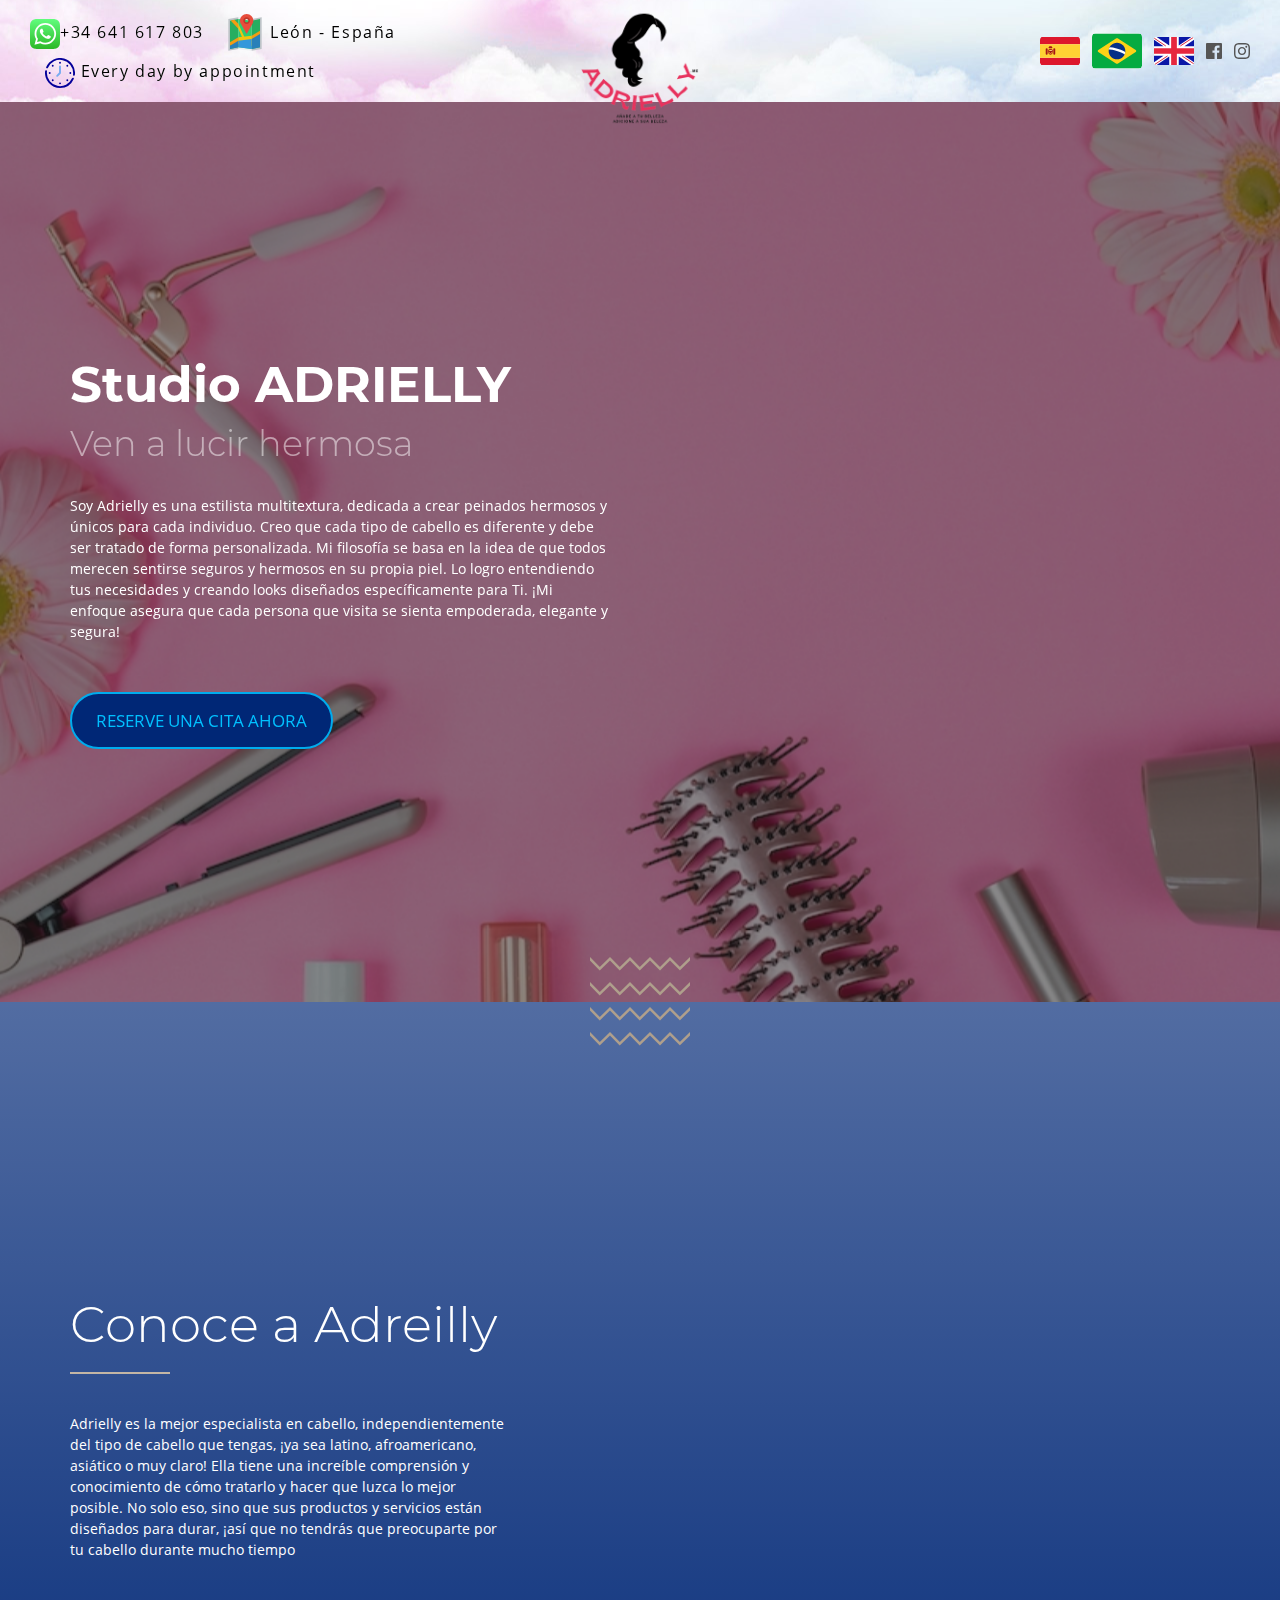
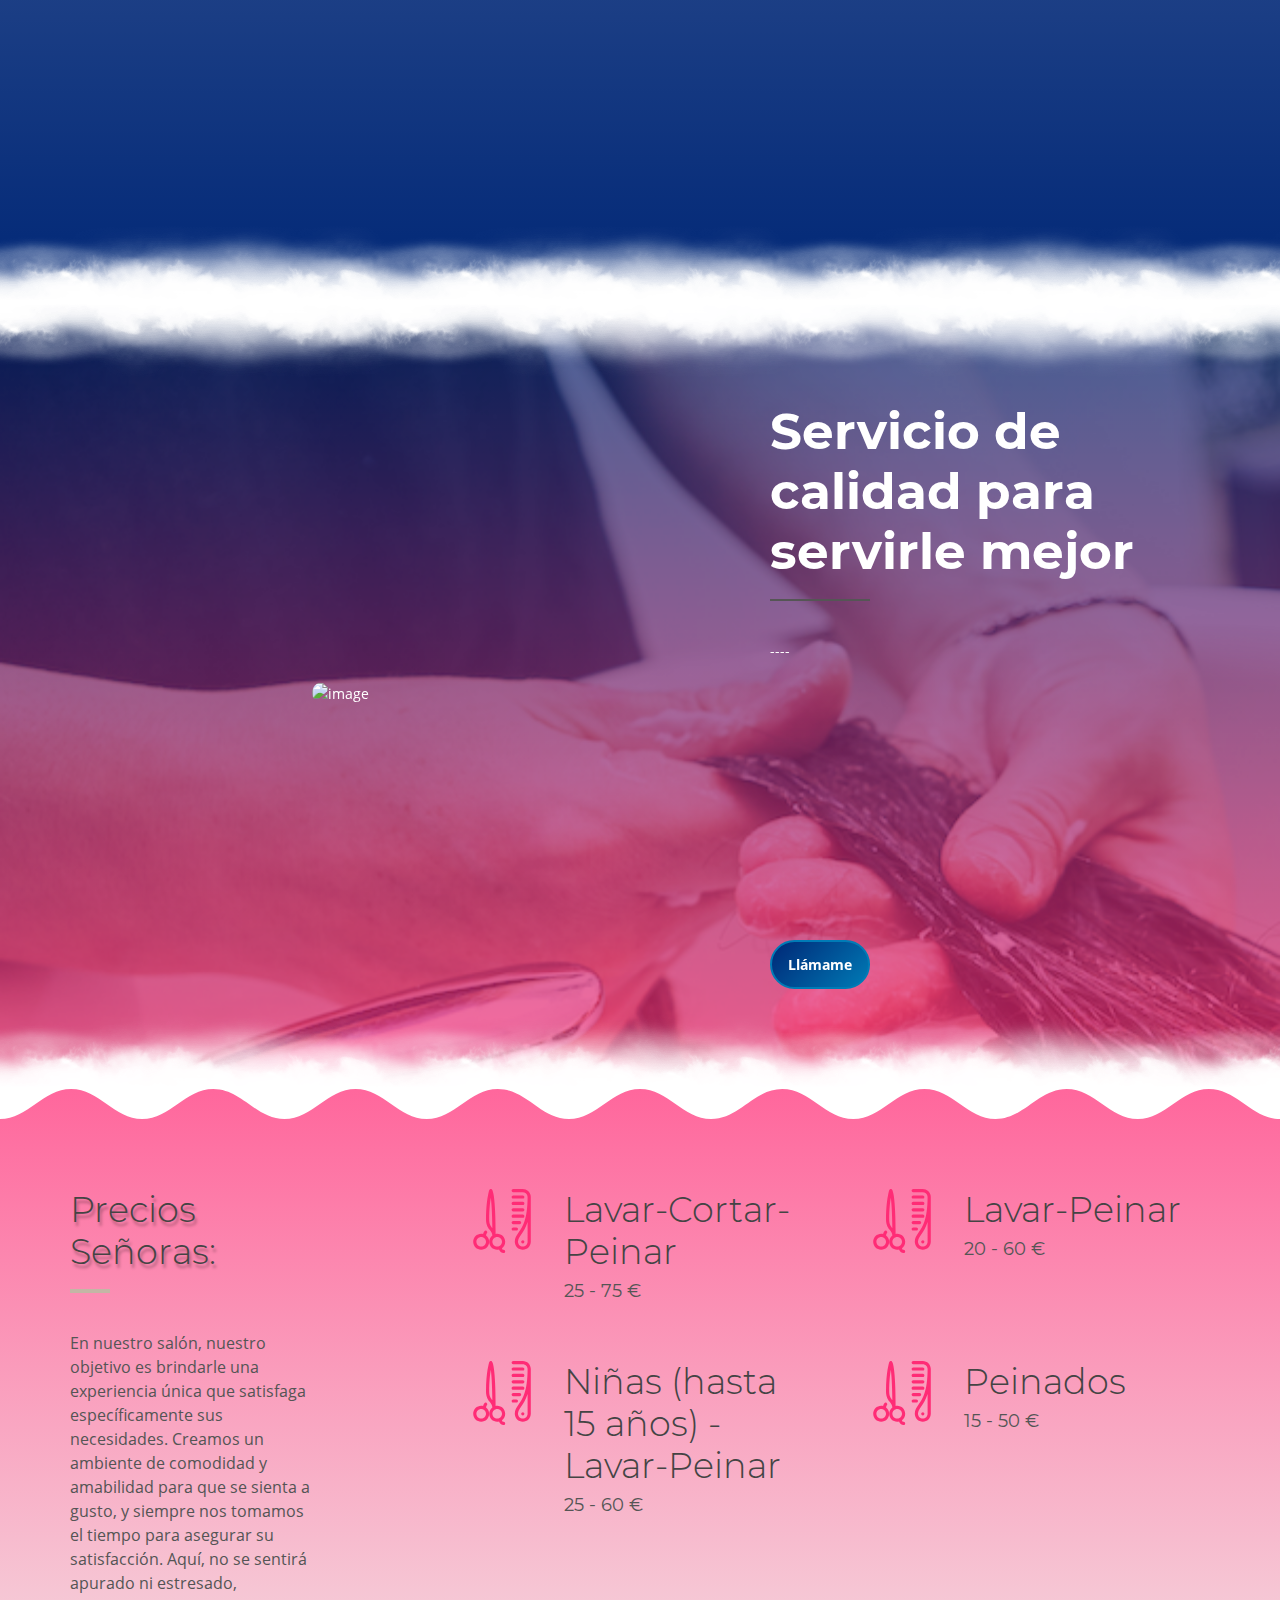
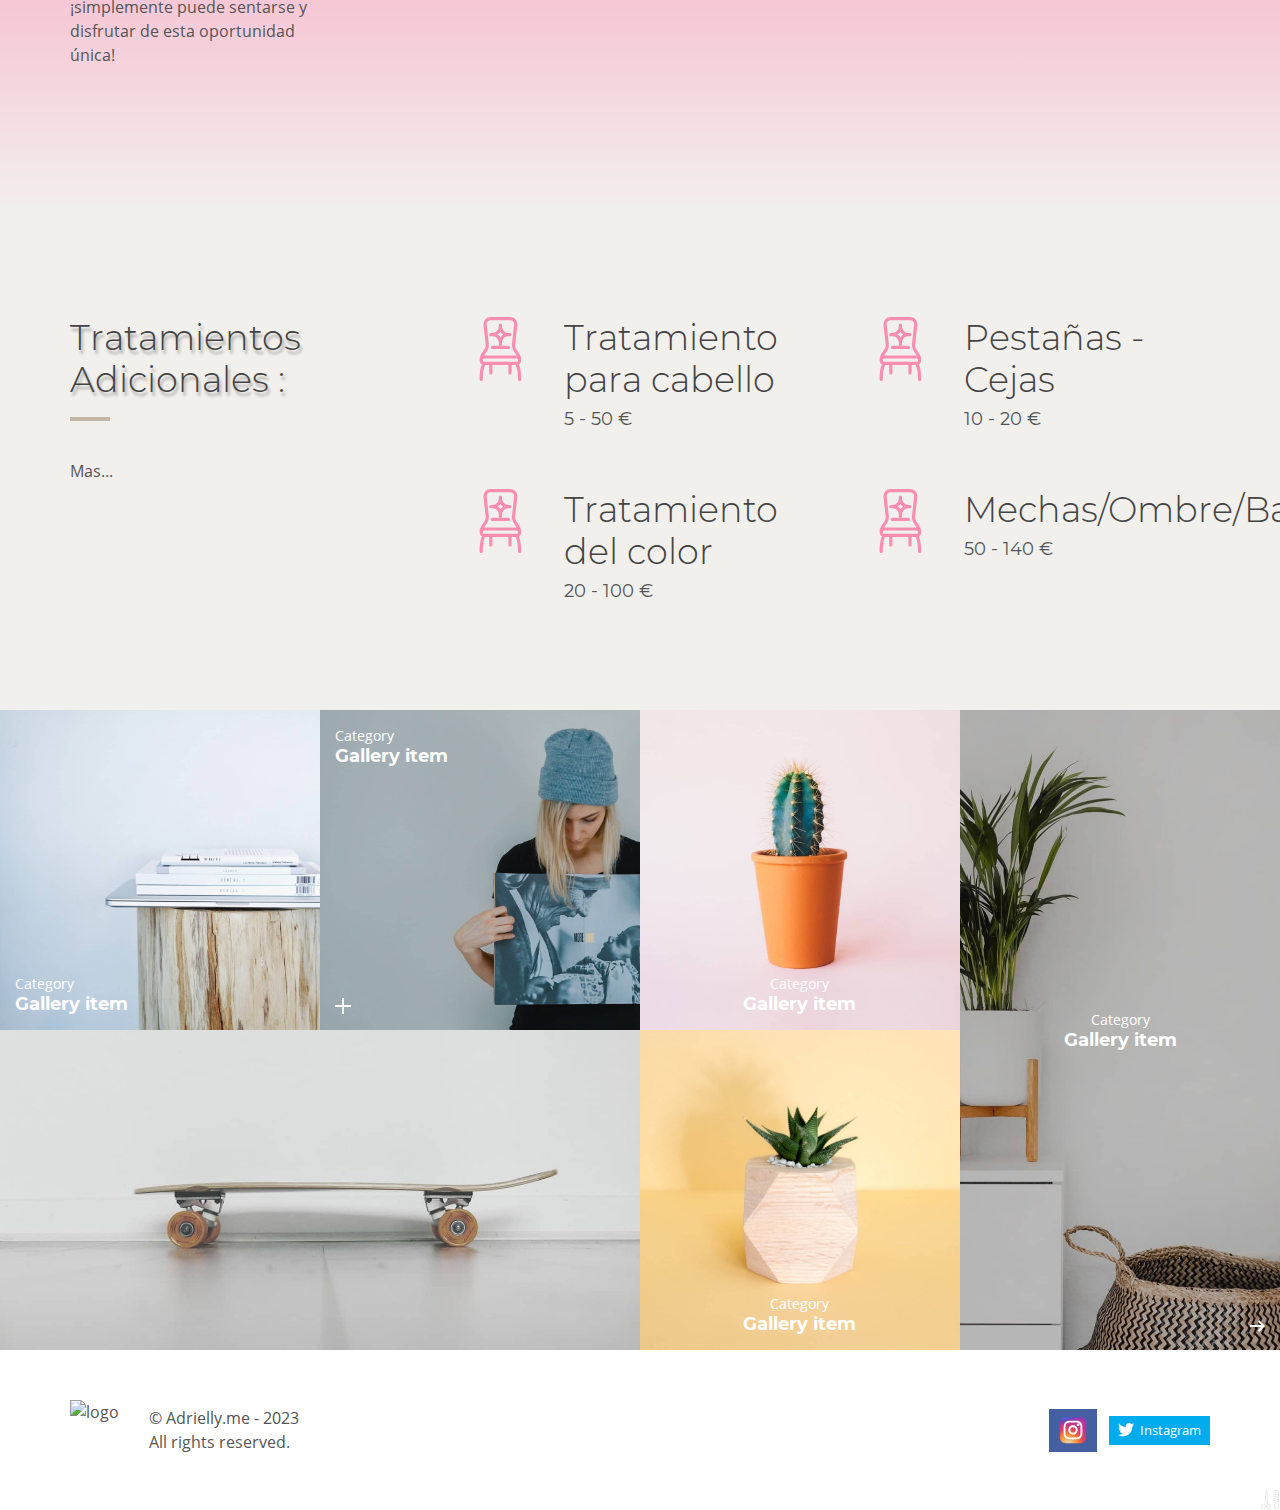
==== index.html @ e097d459 "update the flag" ====
<!DOCTYPE html>
<html lang="en">
	<head>
           <meta charset="UTF-8">
           <title>Adrielly es una increíble experta en cabello sin importar el tipo de cabello que tengas</title>
           
<link rel="icon" href="images/uploaded/2774/2774-websmith__1_cv-2-removebg-preview(1).png" type="image/x-icon">
           <base href="" target="_blank">
           <meta name="keywords" content="León, España, peluquería, Alineación Capilar Progresiva/Selladora, Botox Capilar, Hidratación con Cepillo y Plancha, Mechas, Corte, Manicura, pedicura" />
           <meta name="description" content="¡Adrielly es una increíble experta en cabello sin importar el tipo de cabello que tengas! Afroamericana, asiática o incluso muy ligera: ¡ella sabe exactamente qué hacer para ayudar a que tu cabello luzca de la mejor manera! Su comprensión y experiencia en esta área son realmente notables." />
           <meta name="viewport" content="width=device-width,initial-scale=1.0,viewport-fit=cover">
		<link rel="stylesheet" href="css/fonts.css" />
		<link rel="stylesheet" href="css/bootstrap.weber.css" />
		<link rel="stylesheet" href="css/fx.css" />
		<link rel="stylesheet" href="css/magnific-popup.css" />
		<link rel="stylesheet" href="css/aos.css" />
           <link rel="stylesheet" href="css/custom.css" />
		<link rel="stylesheet" href="css/index.css" />

       </head>
           <body class="light-page">
		<div id="wrap">
			<section id="sep-bottom-6" class="section-sep sep-bottom light">
    			<div class="container-fluid">
        			<div class="row no-gutters">
            			<div class="col-12">
                			<svg preserveAspectRatio="none" viewBox="0 0 1800 50" xmlns="http://www.w3.org/2000/svg" class="d-block" width="100%" height="50px"><path d="m0 20c40 0 60 30 100 30s60-30 100-30 60 30 100 30 60-30 100-30 60 30 100 30 60-30 100-30 60 30 100 30 60-30 100-30 60 30 100 30 60-30 100-30 60 30 100 30 60-30 100-30 60 30 100 30 60-30 100-30 60 30 100 30 60-30 100-30 60 30 100 30 60-30 100-30v30h-1800z" fill="#fff"></path></svg>
            			</div>
        			</div>
    			</div>
    			<div class="bg-wrap">
        			<div class="bg"></div>
    			</div>
			</section><nav id="nav-menu-logo-social" class="navbar navbar-expand-lg light">
    			<div class="container-fluid">
        			<div class="row align-items-center">
           			<div class="col-3 hidden-lg">
                			<button class="navbar-toggler collapsed" type="button" data-toggle="collapse" data-target=".main-menu-collapse" aria-controls="navbarMenuContent" aria-expanded="false" aria-label="Toggle navigation"><span class="icon-bar"></span><span class="icon-bar"></span><span class="icon-bar"></span></button>
            			</div>
            			<div class="col-6 col-lg-2 order-lg-2 text-center">
                			<a class="navbar-brand" href="#">
                    			<img src="images//uploaded/2774/2774-websmith__1_cv-2-removebg-preview(1).png" alt="Logo Adrielly" class="mw-100 mb--30" srcset="images//uploaded/2774/2774-websmith__1_cv-2-removebg-preview(1).png 2x" style="" width="120" height="120">
                			</a>
            			</div>
            			<div class="col-lg-5 order-lg-1 collapse navbar-collapse main-menu-collapse">

                              						<ul class="navbar-text list-inline small fx-text-shadow" style="color: rgb(0, 0, 0); font-size: 1rem; letter-spacing: 0.1rem; text-shadow: rgb(255, 255, 255) 0px 0px 0px;">
                    						<li class="">
                      						<a href="whatsapp://send?abid=‭+34641617803‬&amp;text=Hi" class="">
                      						<svg width="30px" height="30px" viewBox="0 0 1024 1024" xmlns="http://www.w3.org/2000/svg" xmlns:xlink="http://www.w3.org/1999/xlink" class=""><defs><path id="a" d="M1023.941 765.153c0 5.606-.171 17.766-.508 27.159-.824 22.982-2.646 52.639-5.401 66.151-4.141 20.306-10.392 39.472-18.542 55.425-9.643 18.871-21.943 35.775-36.559 50.364-14.584 14.56-31.472 26.812-50.315 36.416-16.036 8.172-35.322 14.426-55.744 18.549-13.378 2.701-42.812 4.488-65.648 5.3-9.402.336-21.564.505-27.15.505l-504.226-.081c-5.607 0-17.765-.172-27.158-.509-22.983-.824-52.639-2.646-66.152-5.4-20.306-4.142-39.473-10.392-55.425-18.542-18.872-9.644-35.775-21.944-50.364-36.56-14.56-14.584-26.812-31.471-36.415-50.314-8.174-16.037-14.428-35.323-18.551-55.744-2.7-13.378-4.487-42.812-5.3-65.649-.334-9.401-.503-21.563-.503-27.148l.08-504.228c0-5.607.171-17.766.508-27.159.825-22.983 2.646-52.639 5.401-66.151 4.141-20.306 10.391-39.473 18.542-55.426C34.154 93.24 46.455 76.336 61.07 61.747c14.584-14.559 31.472-26.812 50.315-36.416 16.037-8.172 35.324-14.426 55.745-18.549 13.377-2.701 42.812-4.488 65.648-5.3 9.402-.335 21.565-.504 27.149-.504l504.227.081c5.608 0 17.766.171 27.159.508 22.983.825 52.638 2.646 66.152 5.401 20.305 4.141 39.472 10.391 55.425 18.542 18.871 9.643 35.774 21.944 50.363 36.559 14.559 14.584 26.812 31.471 36.415 50.315 8.174 16.037 14.428 35.323 18.551 55.744 2.7 13.378 4.486 42.812 5.3 65.649.335 9.402.504 21.564.504 27.15l-.082 504.226z"></path></defs><linearGradient id="b" gradientUnits="userSpaceOnUse" x1="512.001" y1=".978" x2="512.001" y2="1025.023"><stop offset="0" stop-color="#61fd7d"></stop><stop offset="1" stop-color="#2bb826"></stop></linearGradient><use xlink:href="#a" overflow="visible" fill="url(#b)"></use><g><path fill="#FFF" d="M783.302 243.246c-69.329-69.387-161.529-107.619-259.763-107.658-202.402 0-367.133 164.668-367.214 367.072-.026 64.699 16.883 127.854 49.017 183.522l-52.096 190.229 194.665-51.047c53.636 29.244 114.022 44.656 175.482 44.682h.151c202.382 0 367.128-164.688 367.21-367.094.039-98.087-38.121-190.319-107.452-259.706zM523.544 808.047h-.125c-54.767-.021-108.483-14.729-155.344-42.529l-11.146-6.612-115.517 30.293 30.834-112.592-7.259-11.544c-30.552-48.579-46.688-104.729-46.664-162.379.066-168.229 136.985-305.096 305.339-305.096 81.521.031 158.154 31.811 215.779 89.482s89.342 134.332 89.312 215.859c-.066 168.243-136.984 305.118-305.209 305.118zm167.415-228.515c-9.177-4.591-54.286-26.782-62.697-29.843-8.41-3.062-14.526-4.592-20.645 4.592-6.115 9.182-23.699 29.843-29.053 35.964-5.352 6.122-10.704 6.888-19.879 2.296-9.176-4.591-38.74-14.277-73.786-45.526-27.275-24.319-45.691-54.359-51.043-63.543-5.352-9.183-.569-14.146 4.024-18.72 4.127-4.109 9.175-10.713 13.763-16.069 4.587-5.355 6.117-9.183 9.175-15.304 3.059-6.122 1.529-11.479-.765-16.07-2.293-4.591-20.644-49.739-28.29-68.104-7.447-17.886-15.013-15.466-20.645-15.747-5.346-.266-11.469-.322-17.585-.322s-16.057 2.295-24.467 11.478-32.113 31.374-32.113 76.521c0 45.147 32.877 88.764 37.465 94.885 4.588 6.122 64.699 98.771 156.741 138.502 21.892 9.45 38.982 15.094 52.308 19.322 21.98 6.979 41.982 5.995 57.793 3.634 17.628-2.633 54.284-22.189 61.932-43.615 7.646-21.427 7.646-39.791 5.352-43.617-2.294-3.826-8.41-6.122-17.585-10.714z"></path></g></svg>‭+34 641 617 803‬
                      						</a>
              
                  						</li>
                  						<li class="">
			<svg width="40px" height="40px" viewBox="0 0 24 24" xmlns:rdf="http://www.w3.org/1999/02/22-rdf-syntax-ns#" xmlns="http://www.w3.org/2000/svg" version="1.1" xmlns:cc="http://creativecommons.org/ns#" xmlns:dc="http://purl.org/dc/elements/1.1/" class=""><g transform="translate(0 -1028.4)"><path d="m8 1030.4 8 1v19l-8-1z" fill="#ecf0f1"></path><path d="m2 1031.4 6-1v19l-6 1z" fill="#bdc3c7"></path><path d="m16 1031.4 6-1v19l-6 1z" fill="#bdc3c7"></path><path d="m3 1032.4 5-1v17l-5 1z" fill="#27ae60"></path><path d="m8 1031.4 8 1v17l-8-1z" fill="#2ecc71"></path><path d="m13 1c-1.657 0-3 1.3432-3 3s1.343 3 3 3 3-1.3432 3-3-1.343-3-3-3zm0 2c0.552 0 1 0.4477 1 1s-0.448 1-1 1-1-0.4477-1-1 0.448-1 1-1z" transform="translate(0 1028.4)" fill="#c0392b"></path><path d="m21 1048.4-5 1v-17l5-1z" fill="#27ae60"></path><path d="m5.6875 1031.8-2.3125 0.5 4.625 4.9v-2.9l-2.3125-2.5z" fill="#f39c12"></path><path d="m21 1046.4-5 1v-6l5-3z" fill="#f39c12"></path><path d="m21 1048.4-5 1v-6l5-3z" fill="#2980b9"></path><path d="m8 1042.4 8-1v6l-8-1z" fill="#f1c40f"></path><path d="m8 1044.4 8-1v6l-8-1z" fill="#3498db"></path><path d="m3 1045.4 5-3v4l-5 1z" fill="#f39c12"></path><path d="m3 1047.4 5-3v4l-5 1z" fill="#2980b9"></path><path d="m8 8.8008v-2.8985l4 8.6597h-1.469z" transform="translate(0 1028.4)" fill="#f1c40f"></path><path d="m13 1028.4c-2.209 0-4 1.8-4 4 0 0.7 0.1908 1.3 0.5156 1.9 0.0539 0.1 0.1105 0.2 0.1719 0.3l3.3125 5.8 3.312-5.8c0.051-0.1 0.095-0.2 0.141-0.2l0.031-0.1c0.325-0.6 0.516-1.2 0.516-1.9 0-2.2-1.791-4-4-4zm0 2c1.105 0 2 0.9 2 2s-0.895 2-2 2-2-0.9-2-2 0.895-2 2-2z" fill="#e74c3c"></path></g></svg>

              León - España
                  						</li>
                  						<li class="">
											<svg width="30px" height="30px" viewBox="0 0 32 32" xmlns="http://www.w3.org/2000/svg" class=""><defs><style>.cls-1{fill:#04009a}.cls-2{fill:#77acf1}
#nav-menu-logo-social .bg {
	background-position: center bottom;
	background-image: url('images/banner-96.jpg');
}
#nav-menu-logo-social .bg-wrap {
	background: linear-gradient(135deg, #ff2c76, rgba(255, 44, 118, 0.69));
}</style></defs><g data-name="12. Clock" id="_12._Clock"><path class="cls-1" d="M16,32A16.012,16.012,0,0,1,.141,13.868a1,1,0,0,1,1.983.264A14.168,14.168,0,0,0,2,16a14,14,0,0,0,26.835,5.6,1,1,0,1,1,1.833.8A16.007,16.007,0,0,1,16,32Z"></path><path class="cls-1" d="M30.869,19a1.017,1.017,0,0,1-.134-.009,1,1,0,0,1-.859-1.123A14.168,14.168,0,0,0,30,16,14,14,0,0,0,3.165,10.4a1,1,0,1,1-1.833-.8,16,16,0,0,1,30.527,8.532A1,1,0,0,1,30.869,19Z"></path><path class="cls-1" d="M16.02,6a1,1,0,0,1-.01-2h.01a1,1,0,0,1,0,2Z"></path><path class="cls-1" d="M23.8,9.222a1,1,0,0,1-.01-2h.01a1,1,0,1,1,0,2Z"></path><path class="cls-1" d="M27.02,17a1,1,0,0,1-.01-2h.01a1,1,0,0,1,0,2Z"></path><path class="cls-1" d="M23.8,24.778a1,1,0,0,1-.01-2h.01a1,1,0,0,1,0,2Z"></path><path class="cls-1" d="M16.02,28a1,1,0,0,1-.01-2h.01a1,1,0,0,1,0,2Z"></path><path class="cls-1" d="M8.242,24.778a1,1,0,0,1-.011-2h.011a1,1,0,0,1,0,2Z"></path><path class="cls-1" d="M5.02,17a1,1,0,0,1-.01-2h.01a1,1,0,0,1,0,2Z"></path><path class="cls-1" d="M8.242,9.222a1,1,0,0,1-.011-2h.011a1,1,0,1,1,0,2Z"></path><path class="cls-2" d="M13,20a1,1,0,0,1-.707-1.707L15,15.586V9a1,1,0,0,1,2,0v7a1,1,0,0,1-.293.707l-3,3A1,1,0,0,1,13,20Z"></path></g></svg>		
                                         Every day by appointment
                                          			</li>
                						</ul>
            			</div>
            			<div class="col-lg-5 order-lg-3 collapse navbar-collapse main-menu-collapse justify-content-lg-end">
                			<div class="d-inline-block inline-group navbar-text">
                  			<a href="https://adrielly.me/index">
                    			<!--Sp-->
                     			<svg width="40px" height="40px" viewBox="0 -4 28 28" fill="none" xmlns="http://www.w3.org/2000/svg" class=""><g clip-path="url(#clip0_503_3600)"><rect width="28" height="20" rx="2" fill="white"></rect><mask id="mask0_503_3600" style="mask-type:alpha" maskUnits="userSpaceOnUse" x="0" y="0" width="28" height="20"><rect width="28" height="20" rx="2" fill="white"></rect></mask><g mask="url(#mask0_503_3600)"><path fill-rule="evenodd" clip-rule="evenodd" d="M0 5.33333H28V0H0V5.33333Z" fill="#DD172C"></path><path fill-rule="evenodd" clip-rule="evenodd" d="M0 20H28V14.6667H0V20Z" fill="#DD172C"></path><path fill-rule="evenodd" clip-rule="evenodd" d="M0 14.6667H28V5.33334H0V14.6667Z" fill="#FFD133"></path><path fill-rule="evenodd" clip-rule="evenodd" d="M7.33337 9.33333H8.66671V10H7.33337V9.33333Z" fill="#FFEDB1"></path><path d="M6.39116 8.99999H8.27543C8.47044 8.99999 8.6238 9.16666 8.60761 9.361L8.43633 11.4164C8.39314 11.9347 7.95987 12.3333 7.43978 12.3333H7.2268C6.70671 12.3333 6.27345 11.9347 6.23026 11.4164L6.05898 9.36101C6.04278 9.16667 6.19615 8.99999 6.39116 8.99999Z" stroke="#A41517" stroke-width="0.666667"></path><path fill-rule="evenodd" clip-rule="evenodd" d="M6 10H8.66667V10.6667H8L7.33333 12L6.66667 10.6667H6V10Z" fill="#A41517"></path><rect x="4" y="8" width="1.33333" height="4.66667" rx="0.666667" fill="#A41517"></rect><rect x="9.33337" y="8" width="1.33333" height="4.66667" rx="0.666667" fill="#A41517"></rect><path d="M6 7.73332C6 7.14422 6.47756 6.66666 7.06667 6.66666H7.6C8.1891 6.66666 8.66667 7.14422 8.66667 7.73332V7.73332C8.66667 7.8806 8.54728 7.99999 8.4 7.99999H6.26667C6.11939 7.99999 6 7.8806 6 7.73332V7.73332Z" fill="#A41517"></path></g></g><defs><clipPath id="clip0_503_3600"><rect width="28" height="20" rx="2" fill="white"></rect></clipPath></defs></svg>
                  			</a>
                  			<a href="https://adrielly.me/index-br">
                    			<!--Br-->
                    			<svg width="50px" height="50px" viewBox="0 -4 28 28" fill="none" xmlns="http://www.w3.org/2000/svg" class=""><g clip-path="url(#clip0_503_4726)"><rect width="28" height="20" rx="2" fill="white"></rect><mask id="mask0_503_4726" style="mask-type:alpha" maskUnits="userSpaceOnUse" x="0" y="0" width="28" height="20"><rect width="28" height="20" rx="2" fill="white"></rect></mask><g mask="url(#mask0_503_4726)"><rect width="28" height="20" fill="#05AB41"></rect><path fill-rule="evenodd" clip-rule="evenodd" d="M3.53152 10.5597C3.12552 10.297 3.12552 9.70301 3.53152 9.44031L13.6377 2.90103C13.8581 2.75843 14.1416 2.75843 14.362 2.90103L24.4682 9.44031C24.8742 9.70301 24.8742 10.297 24.4682 10.5597L14.362 17.099C14.1416 17.2416 13.8581 17.2416 13.6377 17.099L3.53152 10.5597Z" fill="#FDD216"></path><path fill-rule="evenodd" clip-rule="evenodd" d="M14.0002 14.6666C16.5775 14.6666 18.6668 12.5773 18.6668 9.99998C18.6668 7.42265 16.5775 5.33331 14.0002 5.33331C11.4228 5.33331 9.3335 7.42265 9.3335 9.99998C9.3335 12.5773 11.4228 14.6666 14.0002 14.6666Z" fill="#053087"></path><mask id="mask1_503_4726" style="mask-type:alpha" maskUnits="userSpaceOnUse" x="9" y="5" width="10" height="10"><path fill-rule="evenodd" clip-rule="evenodd" d="M14.0002 14.6666C16.5775 14.6666 18.6668 12.5773 18.6668 9.99998C18.6668 7.42265 16.5775 5.33331 14.0002 5.33331C11.4228 5.33331 9.3335 7.42265 9.3335 9.99998C9.3335 12.5773 11.4228 14.6666 14.0002 14.6666Z" fill="white"></path></mask><g mask="url(#mask1_503_4726)"><path d="M8.77987 8.78021C9.51257 8.18688 11.8769 8.74895 14.084 9.33769C16.291 9.92643 18.5929 11.1604 19.179 11.8842" stroke="white" stroke-width="1.33333" stroke-linecap="square"></path></g></g></g><defs><clipPath id="clip0_503_4726"><rect width="28" height="20" rx="2" fill="white"></rect></clipPath></defs></svg>
                  			</a>
                  			<a href="https://adrielly.me/index-en">
                    			<!--EN-->
                    			<!--?xml version="1.0" encoding="utf-8"?--> <svg width="40px" height="40px" viewBox="0 -4 28 28" fill="none" xmlns="http://www.w3.org/2000/svg" class=""><g clip-path="url(#clip0_503_2952)"><rect width="28" height="20" rx="2" fill="white"></rect><mask id="mask0_503_2952" style="mask-type:alpha" maskUnits="userSpaceOnUse" x="0" y="0" width="28" height="20"><rect width="28" height="20" rx="2" fill="white"></rect></mask><g mask="url(#mask0_503_2952)"><rect width="28" height="20" fill="#0A17A7"></rect><path fill-rule="evenodd" clip-rule="evenodd" d="M-1.28244 -1.91644L10.6667 6.14335V-1.33333H17.3334V6.14335L29.2825 -1.91644L30.7737 0.294324L21.3263 6.66667H28V13.3333H21.3263L30.7737 19.7057L29.2825 21.9165L17.3334 13.8567V21.3333H10.6667V13.8567L-1.28244 21.9165L-2.77362 19.7057L6.67377 13.3333H2.95639e-05V6.66667H6.67377L-2.77362 0.294324L-1.28244 -1.91644Z" fill="white"></path><path d="M18.668 6.33219L31.3333 -2" stroke="#DB1F35" stroke-width="0.666667" stroke-linecap="round"></path><path d="M20.0128 13.6975L31.3666 21.3503" stroke="#DB1F35" stroke-width="0.666667" stroke-linecap="round"></path><path d="M8.00555 6.31046L-3.83746 -1.67099" stroke="#DB1F35" stroke-width="0.666667" stroke-linecap="round"></path><path d="M9.29006 13.6049L-3.83746 22.3105" stroke="#DB1F35" stroke-width="0.666667" stroke-linecap="round"></path><path fill-rule="evenodd" clip-rule="evenodd" d="M0 12H12V20H16V12H28V8H16V0H12V8H0V12Z" fill="#E6273E"></path></g></g><defs><clipPath id="clip0_503_2952"><rect width="28" height="20" rx="2" fill="white"></rect></clipPath></defs></svg>
                  			</a>
                    			<a href="https://www.facebook.com/adriellymeofficial"><svg height="16" viewBox="0 0 16 16" width="16" xmlns="http://www.w3.org/2000/svg" class="icon svg-default"><path d="m8.54611842 16h-7.66304125c-.48785295 0-.88307717-.3954695-.88307717-.8831324v-14.23379728c0-.48778708.3952863-.88307032.88307717-.88307032h14.23390773c.4876667 0 .8830151.39528324.8830151.88307032v14.23379728c0 .487725-.3954105.8831324-.8830151.8831324h-4.0772165v-6.19608178h2.0797387l.3114113-2.41472301h-2.39115v-1.54164808c0-.69911803.1941355-1.1755439 1.1966615-1.1755439l1.2786739-.00055875v-2.15974763c-.2211418-.0294274-.980176-.09517343-1.8632531-.09517343-1.84357263 0-3.10573228 1.12531866-3.10573228 3.19187953v1.78079226h-2.08507782v2.41472301h2.08507782z" fill="#4460a0" fill-rule="evenodd"></path></svg></a>
                    			<a href="https://www.instagram.com/adriellyvid/"><svg height="16" viewBox="0 0 16 16" width="16" xmlns="http://www.w3.org/2000/svg" xmlns:xlink="http://www.w3.org/1999/xlink" class="icon svg-default"><radialGradient id="a" cx="1.163903%" cy="98.836097%" r="139.775349%"><stop offset="0" stop-color="#ffc800"></stop><stop offset=".486454468" stop-color="#ff2a7b"></stop><stop offset="1" stop-color="#a000bc"></stop></radialGradient><path d="m8.00001588 0c2.17265372 0 2.44508882.00920925 3.29837392.04814217.8515067.03883765 1.4330552.17408667 1.9419142.37186335.5260707.20441369.9722115.47796031 1.4169867.92270379.4447435.44477523.7182901.89091598.9227355 1.41698671.197745.50885894.332994 1.09040748.3718316 1.94191421.0389329.85328506.0481422 1.12572022.0481422 3.29840565 0 2.17265372-.0092093 2.44508882-.0481422 3.29837392-.0388376.8515067-.1740866 1.4330552-.3718316 1.9419142-.2044454.5260707-.477992.9722115-.9227355 1.4169867-.4447752.4447435-.890916.7182901-1.4169867.9227355-.508859.197745-1.0904075.332994-1.9419142.3718316-.8532851.0389329-1.1257202.0481422-3.29837392.0481422-2.17268543 0-2.44512059-.0092093-3.29840565-.0481422-.85150673-.0388376-1.43305527-.1740866-1.94191421-.3718316-.52607073-.2044454-.97221148-.477992-1.41698671-.9227355-.44474348-.4447752-.7182901-.890916-.92270379-1.4169867-.19777668-.508859-.3330257-1.0904075-.37186335-1.9419142-.03893292-.8532851-.04814217-1.1257202-.04814217-3.29837392 0-2.17268543.00920925-2.44512059.04814217-3.29840565.03883765-.85150673.17408667-1.43305527.37186335-1.94191421.20441369-.52607073.47796031-.97221148.92270379-1.41698671.44477523-.44474348.89091598-.7182901 1.41698671-.92270379.50885894-.19777668 1.09040748-.3330257 1.94191421-.37186335.85328506-.03893292 1.12572022-.04814217 3.29840565-.04814217zm0 1.44143887c-2.13610246 0-2.38913467.0081613-3.23270238.04664963-.7799921.03556678-1.20358605.16589361-1.48548451.27545198-.37341939.14512515-.63991616.31848143-.91984575.59844276-.27996133.27992959-.45331761.54642636-.59844276.91984575-.10955837.28189846-.2398852.70549241-.27545198 1.48548451-.03848833.84356771-.04664963 1.09659992-.04664963 3.23270238 0 2.13607072.0081613 2.38910292.04664963 3.23267062.03556678.7799921.16589361 1.2035861.27545198 1.4854845.14512515.3734194.31851318.6399162.59844276.9198458.27992959.2799613.54642636.4533176.91984575.5984427.28189846.1095584.70549241.2398852 1.48548451.275452.84347244.0384883 1.09644114.0466496 3.23270238.0466496 2.13622952 0 2.38922992-.0081613 3.23267062-.0466496.7799921-.0355668 1.2035861-.1658936 1.4854845-.275452.3734194-.1451251.6399162-.3184814.9198458-.5984427.2799613-.2799296.4533176-.5464264.5984427-.9198458.1095584-.2818984.2398852-.7054924.275452-1.4854845.0384883-.8435677.0466496-1.0965999.0466496-3.23267062 0-2.13610246-.0081613-2.38913467-.0466496-3.23270238-.0355668-.7799921-.1658936-1.20358605-.275452-1.48548451-.1451251-.37341939-.3184814-.63991616-.5984427-.91984575-.2799296-.27996133-.5464264-.45331761-.9198458-.59844276-.2818984-.10955837-.7054924-.2398852-1.4854845-.27545198-.8435677-.03848833-1.0965999-.04664963-3.23267062-.04664963zm0 2.4504556c2.26884272 0 4.10808962 1.8392469 4.10808962 4.10812141 0 2.26884272-1.8392469 4.10808962-4.10808962 4.10808962-2.26887451 0-4.10812141-1.8392469-4.10812141-4.10808962 0-2.26887451 1.8392469-4.10812141 4.10812141-4.10812141zm0 6.77477223c1.47275033 0 2.66665082-1.19390049 2.66665082-2.66665082 0-1.47278209-1.19390049-2.66668255-2.66665082-2.66668255-1.47278209 0-2.66668255 1.19390046-2.66668255 2.66668255 0 1.47275033 1.19390046 2.66665082 2.66668255 2.66665082zm5.23041202-6.9370774c0 .53019901-.4298182.95998539-.9600172.95998539-.5301673 0-.9599854-.42978638-.9599854-.95998539 0-.53019902.4298181-.96001715.9599854-.96001715.530199 0 .9600172.42981813.9600172.96001715z" fill="url(#a)" fill-rule="evenodd"></path></svg></a>
                			</div>
            			</div>
        			</div>
    			</div>
    			<div class="bg-wrap">
        			<div class="bg parallax" data-rellax-speed="2" style=""></div>
    			</div>
			</nav><header id="header-text-3" class="pt-75 pb-75 pt-lg-150 pb-lg-150 dark full-height">
    			<div class="container">
        			<div class="row">
            			<div class="col-md-6" style="z-index: 10;">
                			<!--img class="mb-100" alt="sign" src="https://hairdresser-leon.s3-eu-west-1.amazonaws.com/logo-adrielly.png" height="120"-->
                			<h2 class=""><strong>Studio ADRIELLY</strong></h2>
                			<h3 class="mb-30 text-secondary">Ven a lucir hermosa</h3>
                			<p class="mb-50 fs-3" style="overflow: visible;">Soy Adrielly es una estilista multitextura, dedicada a crear peinados hermosos y únicos para cada individuo. Creo que cada tipo de cabello es diferente y debe ser tratado de forma personalizada. Mi filosofía se basa en la idea de que todos merecen sentirse seguros y hermosos en su propia piel. Lo logro entendiendo tus necesidades y creando looks diseñados específicamente para Ti. ¡Mi enfoque asegura que cada persona que visita se sienta empoderada, elegante y segura!</p>
                			<a href="#" class="btn shadow-btn btn-lg btn-outline-tw fx-btn-pill" style="text-transform: uppercase; color: rgb(0, 192, 255); background-color: rgb(0, 39, 118);">Reserve una cita AHORA</a>
            			</div>
        			</div>
    			</div>
    			<div class="bg-wrap">
        			<div class="bg parallax" data-rellax-speed="-2" style=""></div>
    			</div>
			</header><section id="sep-center-5" class="section-sep sep-center text-center light">
    			<div class="container">
        			<div class="row">
            			<div class="col-12 ml-auto mr-auto">
                			<img alt="img" class="mw-100" src="images/bg-pattern-5-primary.png" width="100px">
            			</div>
        			</div>
    			</div>
    			<div class="bg-wrap">
        			<div class="bg"></div>
    			</div>
			</section><section id="desc-text-halfbg" class="pt-md-150 pb-md-150 dark pb-75 full-height">
    			<div class="container">
        			<div class="row">
            			<div class="col-md-5">
                			<h2 class="">Conoce a Adreilly</h2>
                			<svg height="20" viewBox="0 0 100 20" width="100" xmlns="http://www.w3.org/2000/svg" class="mb-30 svg-primary"><path d="m0 9h100v2h-100z" fill-rule="evenodd"></path></svg>
                			<p class="mb-50">Adrielly es la mejor especialista en cabello, independientemente del tipo de cabello que tengas, ¡ya sea latino, afroamericano, asiático o muy claro! Ella tiene una increíble comprensión y conocimiento de cómo tratarlo y hacer que luzca lo mejor posible. No solo eso, sino que sus productos y servicios están diseñados para durar, ¡así que no tendrás que preocuparte por tu cabello durante mucho tiempo</p>
                			<!--img alt="sign" src="https://hairdresser.s3-eu-central-1.amazonaws.com/haird_pro_adrielly.png" height="40"-->
            			</div>
            			<div class="bg-box col-md-6 mt-50 mt-md-0 img-fluid embed-responsive-4by3" style="background-image: url(https://hairdresser-leon.s3-eu-west-1.amazonaws.com/Adreilly-Professional-hair-dresser.png); background-position: center top; background-size: cover;">
            			</div>
        			</div>
    			</div>
    			<div class="bg-wrap">
        			<div class="bg"></div>
    			</div>

			</section><section id="sep-bottom-7--0" class="section-sep sep-bottom pb-100 light">
    			<div class="container-fluid">
        			<div class="row">
            			<div class="col-12">
            			</div>
        			</div>
    			</div>
    			<div class="bg-wrap">
        			<div class="bg"></div>
    			</div>
			</section><section id="sep-top-7" class="section-sep sep-top pt-100 light">
    			<div class="container-fluid">
        			<div class="row">
            			<div class="col-12">
            			</div>
        			</div>
    			</div>
    			<div class="bg-wrap">
        			<div class="bg"></div>
    			</div>
			</section><section id="desc-img-text-9" class="pt-75 pb-75 pt-md-100 pb-md-100 dark">
    			<div class="container">
        			<div class="row align-items-center">
            			<div class="col-md-6 col-lg-5 order-md-2" style="z-index: 10;">
                			<h2 class=""><strong>Servicio de calidad para servirle mejor</strong></h2>
              
                			<svg height="20" viewBox="0 0 100 20" width="100" xmlns="http://www.w3.org/2000/svg" class="mb-30 svg-secondary"><path d="m0 9h100v2h-100z" fill-rule="evenodd"></path></svg>
                			<p class="mb-30" style="overflow: visible;">----</p>
                			<ul class="list-unstyled padding-x2-list separate-list mb-50 fx-text-3d" data-aos="fade">
                    			<li class=""><svg height="16" viewBox="0 0 16 16" width="16" xmlns="http://www.w3.org/2000/svg" class="icon svg-default icon-pos-left"><path d="m8 16c-4.418278 0-8-3.581722-8-8s3.581722-8 8-8 8 3.581722 8 8-3.581722 8-8 8zm-1-9v6h2v-6zm0-4v2h2v-2z" class=""></path></svg>Progresivo / Sellado</li>
                    			<li class=""><svg height="16" viewBox="0 0 16 16" width="16" xmlns="http://www.w3.org/2000/svg" class="icon svg-default icon-pos-left"><path d="m8 16c-4.418278 0-8-3.581722-8-8s3.581722-8 8-8 8 3.581722 8 8-3.581722 8-8 8zm-1-9v6h2v-6zm0-4v2h2v-2z"></path></svg>Realineamiento Capilar</li>
                    			<li class=""><svg height="16" viewBox="0 0 16 16" width="16" xmlns="http://www.w3.org/2000/svg" class="icon svg-default icon-pos-left"><path d="m8 16c-4.418278 0-8-3.581722-8-8s3.581722-8 8-8 8 3.581722 8 8-3.581722 8-8 8zm-1-9v6h2v-6zm0-4v2h2v-2z"></path></svg>Hidratación con Cepillo y Plancha</li>
                    			<li class=""><svg height="16" viewBox="0 0 16 16" width="16" xmlns="http://www.w3.org/2000/svg" class="icon svg-default icon-pos-left"><path d="m8 16c-4.418278 0-8-3.581722-8-8s3.581722-8 8-8 8 3.581722 8 8-3.581722 8-8 8zm-1-9v6h2v-6zm0-4v2h2v-2z"></path></svg>Manicura y pedicura</li>
                			</ul>
                			<a class="btn fx-btn-pill text-justify dark btn-li" href="#" style="overflow: visible; background-position: center center; background-repeat: repeat; background-attachment: scroll; background-size: auto; background-origin: padding-box; background-clip: border-box; background-image: linear-gradient(135deg, rgb(0, 39, 118), rgba(0, 0, 0, 0));"><span style=""><strong class="">Llámame</strong></span></a>
            			</div>
            			<div class="col-md-6 mr-auto order-md-1 text-center">
                			<div class="content-box d-inline-block shadow-lg p-3 mb-5 bg-body rounded">
                    			<img class="mw-100 shadow mt-50 mt-lg-0" src="https://hairdresser-leon.s3-eu-west-1.amazonaws.com/hair-dye-in-bowl-and-brush-for-hair-treatment.jpg" alt="image">
                			</div>
            			</div>
        			</div>
    			</div>
    			<div class="bg-wrap">
        			<div class="bg parallax" data-rellax-speed="5" style=""></div>
    			</div>
			</section><section id="sep-top-6--1" class="section-sep sep-top light">
    			<div class="container-fluid">
        			<div class="row no-gutters">
            			<div class="col-12">
                			<svg preserveAspectRatio="none" viewBox="0 0 1800 50" xmlns="http://www.w3.org/2000/svg" class="d-block" width="100%" height="50px"><path d="m0 30v-30h1800v30c-40 0-60-30-100-30s-60 30-100 30-60-30-100-30-60 30-100 30-60-30-100-30-60 30-100 30-60-30-100-30-60 30-100 30-60-30-100-30-60 30-100 30-60-30-100-30-60 30-100 30-60-30-100-30-60 30-100 30-60-30-100-30-60 30-100 30-60-30-100-30-60 30-100 30z" fill="#fff"></path></svg>
            			</div>
        			</div>
    			</div>
    			<div class="bg-wrap">
        			<div class="bg"></div>
    			</div>
			</section><section id="sep-bottom-7" class="section-sep sep-bottom pb-100 light">
    			<div class="container-fluid">
        			<div class="row">
            			<div class="col-12">
            			</div>
        			</div>
    			</div>
    			<div class="bg-wrap">
        			<div class="bg"></div>
    			</div>
			</section><section id="benefits-2col-counter" class="pt-100 counter-up pb-100 light">
    			<div class="container">
        			<div class="row">
            			<div class="col-lg-3 mr-auto" style="z-index: 10;">
                			<h3 class="fx-text-shadow" style="overflow: visible;">Precios Señoras:</h3>
                			<svg height="20" viewBox="0 0 40 20" width="40" xmlns="http://www.w3.org/2000/svg" class="mb-30 svg-primary"><path d="m0 8h40v4h-40z" fill-rule="evenodd"></path></svg>
                			<p class="mb-50" style="overflow: visible;">En nuestro salón, nuestro objetivo es brindarle una experiencia única que satisfaga específicamente sus necesidades. Creamos un ambiente de comodidad y amabilidad para que se sienta a gusto, y siempre nos tomamos el tiempo para asegurar su satisfacción. Aquí, no se sentirá apurado ni estresado, ¡simplemente puede sentarse y disfrutar de esta oportunidad única!</p>
            			</div>
            			<div class="col-lg-8">
                			<div class="row">
                    			<div class="col-sm-6">
                        			<div class="d-flex mb-50">
                            			<svg height="64" viewBox="0 0 20 20" width="64" xmlns="http://www.w3.org/2000/svg" enable-background="new 0 0 64 64" class="mr-30 icon svg-primary" srcset="" style="fill: rgb(255, 44, 118);"><path d="m5.017 14.515c.036-.262.132-.497.294-.726.159-.226.106-.538-.12-.697s-.538-.106-.697.12c-.192.272-.326.556-.406.859-.189-.046-.385-.07-.588-.07-1.378 0-2.5 1.122-2.5 2.5s1.122 2.5 2.5 2.5 2.5-1.122 2.5-2.5c0-.808-.386-1.528-.983-1.985zm-1.517 3.485c-.827 0-1.5-.673-1.5-1.5s.673-1.5 1.5-1.5 1.5.673 1.5 1.5-.673 1.5-1.5 1.5z"></path><path d="m10.5 19c-.276 0-.5-.224-.5-.5v-.001c.607-.457 1-1.183 1-1.999 0-1.378-1.122-2.5-2.5-2.5-.172 0-.339.017-.501.05-.014-5.162-.183-9.015-.503-11.457-.181-1.378-.397-2.201-.642-2.447-.123-.123-.3-.173-.468-.133s-.305.164-.359.328c-.042.126-1.026 3.146-1.026 9.158 0 1.774.67 2.648 1.208 3.35.397.518.72.939.781 1.66-.601.457-.989 1.179-.989 1.99 0 1.378 1.122 2.5 2.5 2.5.194 0 .383-.023.565-.065.187.616.76 1.065 1.435 1.065.276 0 .5-.224.5-.5s-.224-.5-.5-.5zm-4.5-9.5c0-3.013.258-5.266.508-6.743.206 1.598.423 4.446.478 9.465-.509-.664-.987-1.3-.987-2.722zm1 7c0-.827.673-1.5 1.5-1.5s1.5.673 1.5 1.5-.673 1.5-1.5 1.5-1.5-.673-1.5-1.5z"></path><path d="m17 16.5c0 .276-.224.5-.5.5s-.5-.224-.5-.5.224-.5.5-.5.5.224.5.5z"></path><path d="m16.5 0h-3c-.276 0-.5.224-.5.5s.224.5.5.5h3c.827 0 1.5.673 1.5 1.5 0 7.069-1.63 9.411-2.821 11.121-.633.909-1.179 1.693-1.179 2.879 0 1.378 1.122 2.5 2.5 2.5s2.5-1.122 2.5-2.5v-14c0-1.378-1.122-2.5-2.5-2.5zm1.5 16.5c0 .827-.673 1.5-1.5 1.5s-1.5-.673-1.5-1.5c0-.872.398-1.443 1-2.308.615-.883 1.391-1.998 2-3.879z"></path><path d="m16.5 3h-3c-.276 0-.5-.224-.5-.5s.224-.5.5-.5h3c.276 0 .5.224.5.5s-.224.5-.5.5z"></path><path d="m16.5 5h-3c-.276 0-.5-.224-.5-.5s.224-.5.5-.5h3c.276 0 .5.224.5.5s-.224.5-.5.5z"></path><path d="m16.5 7h-3c-.276 0-.5-.224-.5-.5s.224-.5.5-.5h3c.276 0 .5.224.5.5s-.224.5-.5.5z"></path><path d="m16.5 9h-3c-.276 0-.5-.224-.5-.5s.224-.5.5-.5h3c.276 0 .5.224.5.5s-.224.5-.5.5z"></path><path d="m15.5 11h-2c-.276 0-.5-.224-.5-.5s.224-.5.5-.5h2c.276 0 .5.224.5.5s-.224.5-.5.5z"></path><path d="m14.5 13h-1c-.276 0-.5-.224-.5-.5s.224-.5.5-.5h1c.276 0 .5.224.5.5s-.224.5-.5.5z"></path></svg>
                            			<div class="" style="z-index: 10;">
                                			<h3 class="" style="overflow: visible;">Lavar-Cortar-Peinar			</h3><h4 class="" style="overflow: visible;">25 - 75 €</h4>
                                
                            			</div>
                        			</div>
                    			</div>
                    			<div class="col-sm-6">
                        			<div class="d-flex mb-50">
                            			<svg height="64" viewBox="0 0 20 20" width="64" xmlns="http://www.w3.org/2000/svg" enable-background="new 0 0 64 64" class="mr-30 icon svg-primary" srcset="" style="fill: rgb(255, 44, 118);"><path d="m5.017 14.515c.036-.262.132-.497.294-.726.159-.226.106-.538-.12-.697s-.538-.106-.697.12c-.192.272-.326.556-.406.859-.189-.046-.385-.07-.588-.07-1.378 0-2.5 1.122-2.5 2.5s1.122 2.5 2.5 2.5 2.5-1.122 2.5-2.5c0-.808-.386-1.528-.983-1.985zm-1.517 3.485c-.827 0-1.5-.673-1.5-1.5s.673-1.5 1.5-1.5 1.5.673 1.5 1.5-.673 1.5-1.5 1.5z"></path><path d="m10.5 19c-.276 0-.5-.224-.5-.5v-.001c.607-.457 1-1.183 1-1.999 0-1.378-1.122-2.5-2.5-2.5-.172 0-.339.017-.501.05-.014-5.162-.183-9.015-.503-11.457-.181-1.378-.397-2.201-.642-2.447-.123-.123-.3-.173-.468-.133s-.305.164-.359.328c-.042.126-1.026 3.146-1.026 9.158 0 1.774.67 2.648 1.208 3.35.397.518.72.939.781 1.66-.601.457-.989 1.179-.989 1.99 0 1.378 1.122 2.5 2.5 2.5.194 0 .383-.023.565-.065.187.616.76 1.065 1.435 1.065.276 0 .5-.224.5-.5s-.224-.5-.5-.5zm-4.5-9.5c0-3.013.258-5.266.508-6.743.206 1.598.423 4.446.478 9.465-.509-.664-.987-1.3-.987-2.722zm1 7c0-.827.673-1.5 1.5-1.5s1.5.673 1.5 1.5-.673 1.5-1.5 1.5-1.5-.673-1.5-1.5z"></path><path d="m17 16.5c0 .276-.224.5-.5.5s-.5-.224-.5-.5.224-.5.5-.5.5.224.5.5z"></path><path d="m16.5 0h-3c-.276 0-.5.224-.5.5s.224.5.5.5h3c.827 0 1.5.673 1.5 1.5 0 7.069-1.63 9.411-2.821 11.121-.633.909-1.179 1.693-1.179 2.879 0 1.378 1.122 2.5 2.5 2.5s2.5-1.122 2.5-2.5v-14c0-1.378-1.122-2.5-2.5-2.5zm1.5 16.5c0 .827-.673 1.5-1.5 1.5s-1.5-.673-1.5-1.5c0-.872.398-1.443 1-2.308.615-.883 1.391-1.998 2-3.879z"></path><path d="m16.5 3h-3c-.276 0-.5-.224-.5-.5s.224-.5.5-.5h3c.276 0 .5.224.5.5s-.224.5-.5.5z"></path><path d="m16.5 5h-3c-.276 0-.5-.224-.5-.5s.224-.5.5-.5h3c.276 0 .5.224.5.5s-.224.5-.5.5z"></path><path d="m16.5 7h-3c-.276 0-.5-.224-.5-.5s.224-.5.5-.5h3c.276 0 .5.224.5.5s-.224.5-.5.5z"></path><path d="m16.5 9h-3c-.276 0-.5-.224-.5-.5s.224-.5.5-.5h3c.276 0 .5.224.5.5s-.224.5-.5.5z"></path><path d="m15.5 11h-2c-.276 0-.5-.224-.5-.5s.224-.5.5-.5h2c.276 0 .5.224.5.5s-.224.5-.5.5z"></path><path d="m14.5 13h-1c-.276 0-.5-.224-.5-.5s.224-.5.5-.5h1c.276 0 .5.224.5.5s-.224.5-.5.5z"></path></svg>
                            			<div class="" style="z-index: 10;">
                                			<h3 class="" style="overflow: visible;">Lavar-Peinar	</h3>
                                			<h4 class="" style="overflow: visible;">20 - 60 €</h4>
                            			</div>
                        			</div>
                    			</div>
                    			<div class="col-sm-6">
                        			<div class="d-flex mb-50">
                            			<svg height="64" viewBox="0 0 20 20" width="64" xmlns="http://www.w3.org/2000/svg" enable-background="new 0 0 64 64" class="mr-30 icon svg-primary" srcset="" style="fill: rgb(255, 44, 118);"><path d="m5.017 14.515c.036-.262.132-.497.294-.726.159-.226.106-.538-.12-.697s-.538-.106-.697.12c-.192.272-.326.556-.406.859-.189-.046-.385-.07-.588-.07-1.378 0-2.5 1.122-2.5 2.5s1.122 2.5 2.5 2.5 2.5-1.122 2.5-2.5c0-.808-.386-1.528-.983-1.985zm-1.517 3.485c-.827 0-1.5-.673-1.5-1.5s.673-1.5 1.5-1.5 1.5.673 1.5 1.5-.673 1.5-1.5 1.5z"></path><path d="m10.5 19c-.276 0-.5-.224-.5-.5v-.001c.607-.457 1-1.183 1-1.999 0-1.378-1.122-2.5-2.5-2.5-.172 0-.339.017-.501.05-.014-5.162-.183-9.015-.503-11.457-.181-1.378-.397-2.201-.642-2.447-.123-.123-.3-.173-.468-.133s-.305.164-.359.328c-.042.126-1.026 3.146-1.026 9.158 0 1.774.67 2.648 1.208 3.35.397.518.72.939.781 1.66-.601.457-.989 1.179-.989 1.99 0 1.378 1.122 2.5 2.5 2.5.194 0 .383-.023.565-.065.187.616.76 1.065 1.435 1.065.276 0 .5-.224.5-.5s-.224-.5-.5-.5zm-4.5-9.5c0-3.013.258-5.266.508-6.743.206 1.598.423 4.446.478 9.465-.509-.664-.987-1.3-.987-2.722zm1 7c0-.827.673-1.5 1.5-1.5s1.5.673 1.5 1.5-.673 1.5-1.5 1.5-1.5-.673-1.5-1.5z"></path><path d="m17 16.5c0 .276-.224.5-.5.5s-.5-.224-.5-.5.224-.5.5-.5.5.224.5.5z"></path><path d="m16.5 0h-3c-.276 0-.5.224-.5.5s.224.5.5.5h3c.827 0 1.5.673 1.5 1.5 0 7.069-1.63 9.411-2.821 11.121-.633.909-1.179 1.693-1.179 2.879 0 1.378 1.122 2.5 2.5 2.5s2.5-1.122 2.5-2.5v-14c0-1.378-1.122-2.5-2.5-2.5zm1.5 16.5c0 .827-.673 1.5-1.5 1.5s-1.5-.673-1.5-1.5c0-.872.398-1.443 1-2.308.615-.883 1.391-1.998 2-3.879z"></path><path d="m16.5 3h-3c-.276 0-.5-.224-.5-.5s.224-.5.5-.5h3c.276 0 .5.224.5.5s-.224.5-.5.5z"></path><path d="m16.5 5h-3c-.276 0-.5-.224-.5-.5s.224-.5.5-.5h3c.276 0 .5.224.5.5s-.224.5-.5.5z"></path><path d="m16.5 7h-3c-.276 0-.5-.224-.5-.5s.224-.5.5-.5h3c.276 0 .5.224.5.5s-.224.5-.5.5z"></path><path d="m16.5 9h-3c-.276 0-.5-.224-.5-.5s.224-.5.5-.5h3c.276 0 .5.224.5.5s-.224.5-.5.5z"></path><path d="m15.5 11h-2c-.276 0-.5-.224-.5-.5s.224-.5.5-.5h2c.276 0 .5.224.5.5s-.224.5-.5.5z"></path><path d="m14.5 13h-1c-.276 0-.5-.224-.5-.5s.224-.5.5-.5h1c.276 0 .5.224.5.5s-.224.5-.5.5z"></path></svg>
                            			<div class="" style="z-index: 10;">
                                			<h3 class="" style="overflow: visible;">Niñas (hasta 15 años) - Lavar-Peinar	</h3>
                                			<h4 class="" style="overflow: visible;">25 - 60 €</h4>
                            			</div>
                        			</div>
                    			</div>
                    			<div class="col-sm-6">
                        			<div class="d-flex mb-50">
                            			<svg height="64" viewBox="0 0 20 20" width="64" xmlns="http://www.w3.org/2000/svg" enable-background="new 0 0 64 64" class="mr-30 icon svg-primary" srcset="" style="fill: rgb(255, 44, 118);"><path d="m5.017 14.515c.036-.262.132-.497.294-.726.159-.226.106-.538-.12-.697s-.538-.106-.697.12c-.192.272-.326.556-.406.859-.189-.046-.385-.07-.588-.07-1.378 0-2.5 1.122-2.5 2.5s1.122 2.5 2.5 2.5 2.5-1.122 2.5-2.5c0-.808-.386-1.528-.983-1.985zm-1.517 3.485c-.827 0-1.5-.673-1.5-1.5s.673-1.5 1.5-1.5 1.5.673 1.5 1.5-.673 1.5-1.5 1.5z"></path><path d="m10.5 19c-.276 0-.5-.224-.5-.5v-.001c.607-.457 1-1.183 1-1.999 0-1.378-1.122-2.5-2.5-2.5-.172 0-.339.017-.501.05-.014-5.162-.183-9.015-.503-11.457-.181-1.378-.397-2.201-.642-2.447-.123-.123-.3-.173-.468-.133s-.305.164-.359.328c-.042.126-1.026 3.146-1.026 9.158 0 1.774.67 2.648 1.208 3.35.397.518.72.939.781 1.66-.601.457-.989 1.179-.989 1.99 0 1.378 1.122 2.5 2.5 2.5.194 0 .383-.023.565-.065.187.616.76 1.065 1.435 1.065.276 0 .5-.224.5-.5s-.224-.5-.5-.5zm-4.5-9.5c0-3.013.258-5.266.508-6.743.206 1.598.423 4.446.478 9.465-.509-.664-.987-1.3-.987-2.722zm1 7c0-.827.673-1.5 1.5-1.5s1.5.673 1.5 1.5-.673 1.5-1.5 1.5-1.5-.673-1.5-1.5z"></path><path d="m17 16.5c0 .276-.224.5-.5.5s-.5-.224-.5-.5.224-.5.5-.5.5.224.5.5z"></path><path d="m16.5 0h-3c-.276 0-.5.224-.5.5s.224.5.5.5h3c.827 0 1.5.673 1.5 1.5 0 7.069-1.63 9.411-2.821 11.121-.633.909-1.179 1.693-1.179 2.879 0 1.378 1.122 2.5 2.5 2.5s2.5-1.122 2.5-2.5v-14c0-1.378-1.122-2.5-2.5-2.5zm1.5 16.5c0 .827-.673 1.5-1.5 1.5s-1.5-.673-1.5-1.5c0-.872.398-1.443 1-2.308.615-.883 1.391-1.998 2-3.879z"></path><path d="m16.5 3h-3c-.276 0-.5-.224-.5-.5s.224-.5.5-.5h3c.276 0 .5.224.5.5s-.224.5-.5.5z"></path><path d="m16.5 5h-3c-.276 0-.5-.224-.5-.5s.224-.5.5-.5h3c.276 0 .5.224.5.5s-.224.5-.5.5z"></path><path d="m16.5 7h-3c-.276 0-.5-.224-.5-.5s.224-.5.5-.5h3c.276 0 .5.224.5.5s-.224.5-.5.5z"></path><path d="m16.5 9h-3c-.276 0-.5-.224-.5-.5s.224-.5.5-.5h3c.276 0 .5.224.5.5s-.224.5-.5.5z"></path><path d="m15.5 11h-2c-.276 0-.5-.224-.5-.5s.224-.5.5-.5h2c.276 0 .5.224.5.5s-.224.5-.5.5z"></path><path d="m14.5 13h-1c-.276 0-.5-.224-.5-.5s.224-.5.5-.5h1c.276 0 .5.224.5.5s-.224.5-.5.5z"></path></svg>
                            			<div class="" style="z-index: 10;">
                                			<h3 class="" style="overflow: visible;">Peinados</h3>
                                			<h4 class="" style="overflow: visible;">15 - 50 €</h4>
                            			</div>
                        			</div>
                    			</div>
                			</div>
            			</div>
        			</div>
    			</div>
    			<div class="bg-wrap">
        			<div class="b g"></div>
    			</div>
			</section><section id="benefits-2col-counter--1" class="pt-100 pb-50 counter-up light">
    			<div class="container">
        			<div class="row">
            			<div class="col-lg-3 mr-auto" style="z-index: 10;">
                			<h3 class="fx-text-shadow" style="overflow: visible;">Tratamientos Adicionales :</h3>
                			<svg height="20" viewBox="0 0 40 20" width="40" xmlns="http://www.w3.org/2000/svg" class="mb-30 svg-primary"><path d="m0 8h40v4h-40z" fill-rule="evenodd"></path></svg>
                			<p class="mb-50" style="overflow: visible;">Mas...</p>
            			</div>
            			<div class="col-lg-8">
                			<div class="row">
                    			<div class="col-sm-6">
                        			<div class="d-flex mb-50">
                            			<svg height="64" viewBox="0 0 20 20" width="64" xmlns="http://www.w3.org/2000/svg" enable-background="new 0 0 64 64" class="mr-30 icon svg-primary" srcset="" style="fill: rgba(255, 44, 118, 0.5);"><path d="m16 13.5v-.5c0-.428-.321-1.133-.639-1.609l-.891-1.336c-.242-.363-.411-1.06-.363-1.493l.669-6.018c.075-.672-.123-1.309-.556-1.793s-1.044-.75-1.72-.75h-6c-.676 0-1.287.267-1.72.75s-.631 1.121-.556 1.793l.669 6.018c.048.433-.122 1.131-.363 1.493l-.891 1.336c-.317.476-.639 1.182-.639 1.609v.5c0 .551.298 1.032.742 1.293-.332.718-.742 2.126-.742 4.707 0 .276.224.5.5.5s.5-.224.5-.5c0-2.869.53-4.101.76-4.5h1.24v2.5c0 .276.224.5.5.5s.5-.224.5-.5v-2.5h5v2.5c0 .276.224.5.5.5s.5-.224.5-.5v-2.5h1.24c.23.399.76 1.631.76 4.5 0 .276.224.5.5.5.276 0 .5-.224.5-.5 0-2.58-.41-3.989-.742-4.707.443-.261.742-.743.742-1.293zm-1.5.5h-10c-.276 0-.5-.224-.5-.5s.224-.5.5-.5h10c.276 0 .5.224.5.5s-.224.5-.5.5zm-9.139-3.391c.368-.552.598-1.5.525-2.158l-.669-6.018c-.043-.386.066-.746.307-1.015s.587-.417.975-.417h6c.388 0 .734.148.975.417s.35.63.307 1.015l-.669 6.018c-.073.659.157 1.607.525 2.159l.891 1.336c.012.019.025.038.037.056-.022-.001-.044-.002-.066-.002h-10c-.022 0-.044.001-.066.002.012-.019.024-.038.037-.056l.891-1.336z"></path><path d="m12 10h-5c-.276 0-.5-.224-.5-.5s.224-.5.5-.5h5c.276 0 .5.224.5.5s-.224.5-.5.5z"></path><path d="m12.5 5h-.5c-1.103 0-2-.897-2-2v-.5c0-.276-.224-.5-.5-.5s-.5.224-.5.5v.5c0 1.103-.897 2-2 2h-.5c-.276 0-.5.224-.5.5s.224.5.5.5h.5c1.103 0 2 .897 2 2v.5c0 .276.224.5.5.5s.5-.224.5-.5v-.5c0-1.103.897-2 2-2h.5c.276 0 .5-.224.5-.5s-.224-.5-.5-.5zm-3 1.344c-.222-.334-.509-.621-.844-.844.334-.222.621-.509.844-.844.222.334.509.621.844.844-.334.222-.622.509-.844.844z"></path></svg>
                            			<div class="" style="z-index: 10;">
                                			<h3 class="" style="overflow: visible;">Tratamiento para cabello		</h3><h4 class="">5 - 50 €</h4>
                                
                            			</div>
                        			</div>
                    			</div>
                    			<div class="col-sm-6">
                        			<div class="d-flex mb-50">
                            			<svg height="64" viewBox="0 0 20 20" width="64" xmlns="http://www.w3.org/2000/svg" enable-background="new 0 0 64 64" class="mr-30 icon svg-primary" srcset="" style="fill: rgba(255, 44, 118, 0.5);"><path d="m16 13.5v-.5c0-.428-.321-1.133-.639-1.609l-.891-1.336c-.242-.363-.411-1.06-.363-1.493l.669-6.018c.075-.672-.123-1.309-.556-1.793s-1.044-.75-1.72-.75h-6c-.676 0-1.287.267-1.72.75s-.631 1.121-.556 1.793l.669 6.018c.048.433-.122 1.131-.363 1.493l-.891 1.336c-.317.476-.639 1.182-.639 1.609v.5c0 .551.298 1.032.742 1.293-.332.718-.742 2.126-.742 4.707 0 .276.224.5.5.5s.5-.224.5-.5c0-2.869.53-4.101.76-4.5h1.24v2.5c0 .276.224.5.5.5s.5-.224.5-.5v-2.5h5v2.5c0 .276.224.5.5.5s.5-.224.5-.5v-2.5h1.24c.23.399.76 1.631.76 4.5 0 .276.224.5.5.5.276 0 .5-.224.5-.5 0-2.58-.41-3.989-.742-4.707.443-.261.742-.743.742-1.293zm-1.5.5h-10c-.276 0-.5-.224-.5-.5s.224-.5.5-.5h10c.276 0 .5.224.5.5s-.224.5-.5.5zm-9.139-3.391c.368-.552.598-1.5.525-2.158l-.669-6.018c-.043-.386.066-.746.307-1.015s.587-.417.975-.417h6c.388 0 .734.148.975.417s.35.63.307 1.015l-.669 6.018c-.073.659.157 1.607.525 2.159l.891 1.336c.012.019.025.038.037.056-.022-.001-.044-.002-.066-.002h-10c-.022 0-.044.001-.066.002.012-.019.024-.038.037-.056l.891-1.336z"></path><path d="m12 10h-5c-.276 0-.5-.224-.5-.5s.224-.5.5-.5h5c.276 0 .5.224.5.5s-.224.5-.5.5z"></path><path d="m12.5 5h-.5c-1.103 0-2-.897-2-2v-.5c0-.276-.224-.5-.5-.5s-.5.224-.5.5v.5c0 1.103-.897 2-2 2h-.5c-.276 0-.5.224-.5.5s.224.5.5.5h.5c1.103 0 2 .897 2 2v.5c0 .276.224.5.5.5s.5-.224.5-.5v-.5c0-1.103.897-2 2-2h.5c.276 0 .5-.224.5-.5s-.224-.5-.5-.5zm-3 1.344c-.222-.334-.509-.621-.844-.844.334-.222.621-.509.844-.844.222.334.509.621.844.844-.334.222-.622.509-.844.844z"></path></svg>
                            			<div class="" style="z-index: 10;">
                                			<h3 class="" style="overflow: visible;">Pestañas - Cejas	</h3>
                                			<h4 class="" style="overflow: visible;"> 10 - 20 €</h4>
                            			</div>
                        			</div>
                    			</div>
                    			<div class="col-sm-6">
                        			<div class="d-flex mb-50">
                            			<svg height="64" viewBox="0 0 20 20" width="64" xmlns="http://www.w3.org/2000/svg" enable-background="new 0 0 64 64" class="mr-30 icon svg-primary" srcset="" style="fill: rgba(255, 44, 118, 0.5);"><path d="m16 13.5v-.5c0-.428-.321-1.133-.639-1.609l-.891-1.336c-.242-.363-.411-1.06-.363-1.493l.669-6.018c.075-.672-.123-1.309-.556-1.793s-1.044-.75-1.72-.75h-6c-.676 0-1.287.267-1.72.75s-.631 1.121-.556 1.793l.669 6.018c.048.433-.122 1.131-.363 1.493l-.891 1.336c-.317.476-.639 1.182-.639 1.609v.5c0 .551.298 1.032.742 1.293-.332.718-.742 2.126-.742 4.707 0 .276.224.5.5.5s.5-.224.5-.5c0-2.869.53-4.101.76-4.5h1.24v2.5c0 .276.224.5.5.5s.5-.224.5-.5v-2.5h5v2.5c0 .276.224.5.5.5s.5-.224.5-.5v-2.5h1.24c.23.399.76 1.631.76 4.5 0 .276.224.5.5.5.276 0 .5-.224.5-.5 0-2.58-.41-3.989-.742-4.707.443-.261.742-.743.742-1.293zm-1.5.5h-10c-.276 0-.5-.224-.5-.5s.224-.5.5-.5h10c.276 0 .5.224.5.5s-.224.5-.5.5zm-9.139-3.391c.368-.552.598-1.5.525-2.158l-.669-6.018c-.043-.386.066-.746.307-1.015s.587-.417.975-.417h6c.388 0 .734.148.975.417s.35.63.307 1.015l-.669 6.018c-.073.659.157 1.607.525 2.159l.891 1.336c.012.019.025.038.037.056-.022-.001-.044-.002-.066-.002h-10c-.022 0-.044.001-.066.002.012-.019.024-.038.037-.056l.891-1.336z"></path><path d="m12 10h-5c-.276 0-.5-.224-.5-.5s.224-.5.5-.5h5c.276 0 .5.224.5.5s-.224.5-.5.5z"></path><path d="m12.5 5h-.5c-1.103 0-2-.897-2-2v-.5c0-.276-.224-.5-.5-.5s-.5.224-.5.5v.5c0 1.103-.897 2-2 2h-.5c-.276 0-.5.224-.5.5s.224.5.5.5h.5c1.103 0 2 .897 2 2v.5c0 .276.224.5.5.5s.5-.224.5-.5v-.5c0-1.103.897-2 2-2h.5c.276 0 .5-.224.5-.5s-.224-.5-.5-.5zm-3 1.344c-.222-.334-.509-.621-.844-.844.334-.222.621-.509.844-.844.222.334.509.621.844.844-.334.222-.622.509-.844.844z"></path></svg>
                            			<div class="" style="z-index: 10;">
                                			<h3 class="" style="overflow: visible;">Tratamiento del color&nbsp;		</h3>
                                			<h4 class="" style="overflow: visible;">20 - 100 €</h4>
                            			</div>
                        			</div>
                    			</div>
                    			<div class="col-sm-6">
                        			<div class="d-flex mb-50">
                            			<svg height="64" viewBox="0 0 20 20" width="64" xmlns="http://www.w3.org/2000/svg" enable-background="new 0 0 64 64" class="mr-30 icon svg-primary" srcset="" style="fill: rgba(255, 44, 118, 0.5);"><path d="m16 13.5v-.5c0-.428-.321-1.133-.639-1.609l-.891-1.336c-.242-.363-.411-1.06-.363-1.493l.669-6.018c.075-.672-.123-1.309-.556-1.793s-1.044-.75-1.72-.75h-6c-.676 0-1.287.267-1.72.75s-.631 1.121-.556 1.793l.669 6.018c.048.433-.122 1.131-.363 1.493l-.891 1.336c-.317.476-.639 1.182-.639 1.609v.5c0 .551.298 1.032.742 1.293-.332.718-.742 2.126-.742 4.707 0 .276.224.5.5.5s.5-.224.5-.5c0-2.869.53-4.101.76-4.5h1.24v2.5c0 .276.224.5.5.5s.5-.224.5-.5v-2.5h5v2.5c0 .276.224.5.5.5s.5-.224.5-.5v-2.5h1.24c.23.399.76 1.631.76 4.5 0 .276.224.5.5.5.276 0 .5-.224.5-.5 0-2.58-.41-3.989-.742-4.707.443-.261.742-.743.742-1.293zm-1.5.5h-10c-.276 0-.5-.224-.5-.5s.224-.5.5-.5h10c.276 0 .5.224.5.5s-.224.5-.5.5zm-9.139-3.391c.368-.552.598-1.5.525-2.158l-.669-6.018c-.043-.386.066-.746.307-1.015s.587-.417.975-.417h6c.388 0 .734.148.975.417s.35.63.307 1.015l-.669 6.018c-.073.659.157 1.607.525 2.159l.891 1.336c.012.019.025.038.037.056-.022-.001-.044-.002-.066-.002h-10c-.022 0-.044.001-.066.002.012-.019.024-.038.037-.056l.891-1.336z"></path><path d="m12 10h-5c-.276 0-.5-.224-.5-.5s.224-.5.5-.5h5c.276 0 .5.224.5.5s-.224.5-.5.5z"></path><path d="m12.5 5h-.5c-1.103 0-2-.897-2-2v-.5c0-.276-.224-.5-.5-.5s-.5.224-.5.5v.5c0 1.103-.897 2-2 2h-.5c-.276 0-.5.224-.5.5s.224.5.5.5h.5c1.103 0 2 .897 2 2v.5c0 .276.224.5.5.5s.5-.224.5-.5v-.5c0-1.103.897-2 2-2h.5c.276 0 .5-.224.5-.5s-.224-.5-.5-.5zm-3 1.344c-.222-.334-.509-.621-.844-.844.334-.222.621-.509.844-.844.222.334.509.621.844.844-.334.222-.622.509-.844.844z"></path></svg>
                            			<div class="" style="z-index: 10;">
                                			<h3 class="" style="overflow: visible;">Mechas/Ombre/Baleage	</h3>
                                			<h4 class="" style="overflow: visible;">50 - 140 €</h4>
                            			</div>
                        			</div>
                    			</div>
                			</div>
            			</div>
        			</div>
    			</div>
    			<div class="bg-wrap">
        			<div class="bg"></div>
    			</div>
			</section><section id="gallery-grid-1" class="gallery dark">
    			<div class="container-fluid">
        			<div class="row no-gutters">
            			<div class="col-md-9">
                			<div class="row no-gutters">
                    			<div class="col-sm-4">
                        			<div class="gallery-item gallery-style-5 padding">
                            			<a href="images/item-shop-1.jpg" class="image-popup">
                                			<img src="images/item-shop-1.jpg" alt="" class="item-img">
                            			</a>
                            			<div class="item-title">
                                			<p class="mb-0">Category</p>
                                			<h4 class=""><strong>Gallery item</strong></h4>
                            			</div>
                            			<div class="item-icon"><svg height="16" viewBox="0 0 16 16" width="16" xmlns="http://www.w3.org/2000/svg" class="icon svg-default"><path d="m9 7h7v2h-7v7h-2v-7h-7v-2h7v-7h2z" fill-rule="evenodd"></path></svg></div>
                        			</div>
                    			</div>
                    			<div class="col-sm-4">
                        			<div class="gallery-item gallery-style-8 padding">
                            			<a href="images/item-shop-7.jpg" class="image-popup">
                                			<img src="images/item-shop-7.jpg" alt="" class="item-img">
                            			</a>
                            			<div class="item-title">
                                			<p class="mb-0">Category</p>
                                			<h4 class=""><strong>Gallery item</strong></h4>
                            			</div>
                            			<div class="item-icon"><svg height="16" viewBox="0 0 16 16" width="16" xmlns="http://www.w3.org/2000/svg" class="icon svg-default"><path d="m9 7h7v2h-7v7h-2v-7h-7v-2h7v-7h2z" fill-rule="evenodd"></path></svg></div>
                        			</div>
                    			</div>
                    			<div class="col-sm-4">
                        			<div class="gallery-item gallery-style-5 text-center padding">
                            			<a href="images/item-shop-3.jpg" class="image-popup">
                                			<img src="images/item-shop-3.jpg" alt="" class="item-img">
                            			</a>
                            			<div class="item-title">
                                			<p class="mb-0">Category</p>
                                			<h4 class=""><strong>Gallery item</strong></h4>
                            			</div>
                            			<div class="item-icon"><svg height="16" viewBox="0 0 16 16" width="16" xmlns="http://www.w3.org/2000/svg" class="icon svg-default"><path d="m9 7h7v2h-7v7h-2v-7h-7v-2h7v-7h2z" fill-rule="evenodd"></path></svg></div>
                        			</div>
                    			</div>
                    			<div class="col-sm-8">
                        			<div class="gallery-item gallery-style-3 padding">
                            			<a href="images/item-grid-horizontal-1.jpg" class="image-popup">
                                			<img src="images/item-grid-horizontal-1.jpg" alt="" class="item-img">
                            			</a>
                            			<div class="item-title">
                                			<p class="mb-0">Category</p>
                                			<h4 class=""><strong>Gallery item</strong></h4>
                            			</div>
                            			<div class="item-icon"><svg height="16" viewBox="0 0 16 16" width="16" xmlns="http://www.w3.org/2000/svg" class="icon svg-default"><path d="m9 7h7v2h-7v7h-2v-7h-7v-2h7v-7h2z" fill-rule="evenodd"></path></svg></div>
                        			</div>
                    			</div>
                    			<div class="col-sm-4">
                        			<div class="gallery-item gallery-style-5 text-center padding">
                            			<a href="images/item-shop-4.jpg" class="image-popup">
                                			<img src="images/item-shop-4.jpg" alt="" class="item-img">
                            			</a>
                            			<div class="item-title">
                                			<p class="mb-0">Category</p>
                                			<h4 class=""><strong>Gallery item</strong></h4>
                            			</div>
                            			<div class="item-icon"><svg height="16" viewBox="0 0 16 16" width="16" xmlns="http://www.w3.org/2000/svg" class="icon svg-default"><path d="m9 7h7v2h-7v7h-2v-7h-7v-2h7v-7h2z" fill-rule="evenodd"></path></svg></div>
                        			</div>
                    			</div>
                			</div>
            			</div>
            			<div class="col-md-3">
                			<div class="gallery-item gallery-style-9 text-center padding">
                    			<a href="#">
                        			<img src="images/item-grid-vertical-1.jpg" alt="" class="item-img">
                    			</a>
                    			<div class="item-title">
                        			<p class="mb-0">Category</p>
                        			<h4 class=""><strong>Gallery item</strong></h4>
                    			</div>
                    			<div class="item-icon"><svg height="16" viewBox="0 0 16 16" width="16" xmlns="http://www.w3.org/2000/svg" class="icon svg-default"><path d="m4.82528129 7h11.17471871v2h-11.16842704l3.23949485 3.2394949-1.41421356 1.4142135-4.24264069-4.24264067-1.41421356-1.41421357 5.65685425-5.65685425 1.41421356 1.41421357z" fill-rule="evenodd" transform="matrix(-1 0 0 1 17 0)"></path></svg></div>
                			</div>
            			</div>
        			</div>
    			</div>
    			<div class="bg-wrap">
        			<div class="bg"></div>
    			</div>
			</section><footer id="footer-logo-share" class="pt-50 pb-50 light">
    			<div class="container">
        			<div class="row align-items-center">
            			<div class="col-md order-md-2 text-lg-right">
                			<a href="https://www.instagram.com/adriellyvid/" class="goodshare btn btn-sm btn-fb" data-type="fb">
			<svg width="30px" height="30px" viewBox="0 0 32 32" fill="none" xmlns="http://www.w3.org/2000/svg" class=""><rect x="2" y="2" width="28" height="28" rx="6" fill="url(#paint0_radial_87_7153)"></rect><rect x="2" y="2" width="28" height="28" rx="6" fill="url(#paint1_radial_87_7153)"></rect><rect x="2" y="2" width="28" height="28" rx="6" fill="url(#paint2_radial_87_7153)"></rect><path d="M23 10.5C23 11.3284 22.3284 12 21.5 12C20.6716 12 20 11.3284 20 10.5C20 9.67157 20.6716 9 21.5 9C22.3284 9 23 9.67157 23 10.5Z" fill="white"></path><path fill-rule="evenodd" clip-rule="evenodd" d="M16 21C18.7614 21 21 18.7614 21 16C21 13.2386 18.7614 11 16 11C13.2386 11 11 13.2386 11 16C11 18.7614 13.2386 21 16 21ZM16 19C17.6569 19 19 17.6569 19 16C19 14.3431 17.6569 13 16 13C14.3431 13 13 14.3431 13 16C13 17.6569 14.3431 19 16 19Z" fill="white"></path><path fill-rule="evenodd" clip-rule="evenodd" d="M6 15.6C6 12.2397 6 10.5595 6.65396 9.27606C7.2292 8.14708 8.14708 7.2292 9.27606 6.65396C10.5595 6 12.2397 6 15.6 6H16.4C19.7603 6 21.4405 6 22.7239 6.65396C23.8529 7.2292 24.7708 8.14708 25.346 9.27606C26 10.5595 26 12.2397 26 15.6V16.4C26 19.7603 26 21.4405 25.346 22.7239C24.7708 23.8529 23.8529 24.7708 22.7239 25.346C21.4405 26 19.7603 26 16.4 26H15.6C12.2397 26 10.5595 26 9.27606 25.346C8.14708 24.7708 7.2292 23.8529 6.65396 22.7239C6 21.4405 6 19.7603 6 16.4V15.6ZM15.6 8H16.4C18.1132 8 19.2777 8.00156 20.1779 8.0751C21.0548 8.14674 21.5032 8.27659 21.816 8.43597C22.5686 8.81947 23.1805 9.43139 23.564 10.184C23.7234 10.4968 23.8533 10.9452 23.9249 11.8221C23.9984 12.7223 24 13.8868 24 15.6V16.4C24 18.1132 23.9984 19.2777 23.9249 20.1779C23.8533 21.0548 23.7234 21.5032 23.564 21.816C23.1805 22.5686 22.5686 23.1805 21.816 23.564C21.5032 23.7234 21.0548 23.8533 20.1779 23.9249C19.2777 23.9984 18.1132 24 16.4 24H15.6C13.8868 24 12.7223 23.9984 11.8221 23.9249C10.9452 23.8533 10.4968 23.7234 10.184 23.564C9.43139 23.1805 8.81947 22.5686 8.43597 21.816C8.27659 21.5032 8.14674 21.0548 8.0751 20.1779C8.00156 19.2777 8 18.1132 8 16.4V15.6C8 13.8868 8.00156 12.7223 8.0751 11.8221C8.14674 10.9452 8.27659 10.4968 8.43597 10.184C8.81947 9.43139 9.43139 8.81947 10.184 8.43597C10.4968 8.27659 10.9452 8.14674 11.8221 8.0751C12.7223 8.00156 13.8868 8 15.6 8Z" fill="white"></path><defs><radialGradient id="paint0_radial_87_7153" cx="0" cy="0" r="1" gradientUnits="userSpaceOnUse" gradientTransform="translate(12 23) rotate(-55.3758) scale(25.5196)"><stop stop-color="#B13589"></stop><stop offset="0.79309" stop-color="#C62F94"></stop><stop offset="1" stop-color="#8A3AC8"></stop></radialGradient><radialGradient id="paint1_radial_87_7153" cx="0" cy="0" r="1" gradientUnits="userSpaceOnUse" gradientTransform="translate(11 31) rotate(-65.1363) scale(22.5942)"><stop stop-color="#E0E8B7"></stop><stop offset="0.444662" stop-color="#FB8A2E"></stop><stop offset="0.71474" stop-color="#E2425C"></stop><stop offset="1" stop-color="#E2425C" stop-opacity="0"></stop></radialGradient><radialGradient id="paint2_radial_87_7153" cx="0" cy="0" r="1" gradientUnits="userSpaceOnUse" gradientTransform="translate(0.500002 3) rotate(-8.1301) scale(38.8909 8.31836)"><stop offset="0.156701" stop-color="#406ADC"></stop><stop offset="0.467799" stop-color="#6A45BE"></stop><stop offset="1" stop-color="#6A45BE" stop-opacity="0"></stop></radialGradient></defs></svg>
              			</a>
              			<a href="https://www.instagram.com/adriellyvid/" class="goodshare btn btn-sm btn-tw" data-type="ig"><svg height="16" viewBox="0 0 16 16" width="16" xmlns="http://www.w3.org/2000/svg" class="icon icon-pos-left dark svg-default"><path d="m16 2.57842783c-.5878969.26772602-1.2208722.44877814-1.8848389.52967377.6780537-.41603467 1.1983331-1.07571927 1.4434466-1.86156254-.6348535.38521729-1.3363855.66546287-2.0858132.81569761-.5972882-.65390635-1.4509597-1.06223667-2.3957269-1.06223667-1.81158659 0-3.28132891 1.50716263-3.28132891 3.36583604 0 .26387384.02817397.52004334.08452192.7665824-2.72817984-.14060431-5.14644597-1.47923438-6.76644949-3.51799687-.28267888.49885639-.44420966 1.07764536-.44420966 1.69399302 0 1.16720838.57944473 2.19766462 1.460351 2.80149272-.53718378-.01637174-1.04431532-.16949561-1.48758585-.41988685v.04141086c0 1.63139521 1.13165464 2.99217528 2.6342666 3.30034911-.27516582.07896954-.56535775.11845431-.86494101.11845431-.21130481 0-.41791395-.02022391-.61794917-.05970868.41791395 1.33670394 1.62939485 2.31034064 3.06626754 2.33634284-1.12320245.9033345-2.53941422 1.4416757-4.07677408 1.4416757-.26483536 0-.52685332-.0154087-.78323649-.0462261 1.45283794.9534128 3.17896343 1.5110148 5.03187181 1.5110148 6.03862179 0 9.33967249-5.12820509 9.33967249-9.57650171 0-.14638257-.0028174-.29276514-.0084522-.43625858.6414275-.47478031 1.198333-1.06705188 1.6369079-1.74214518" fill="#00aaec" fill-rule="evenodd"></path></svg>Instagram</a>
             			</div>
            			<div class="col-md order-md-1 d-flex align-items-center">
                			<img class="mw-100 mr-30" src="https://hairdresser-leon.s3-eu-west-1.amazonaws.com/logo-adrielly-round.png" alt="logo" height="60px">
                			<p class="mb-0">© Adrielly.me - 2023<br>All rights reserved.</p>
            			</div>
        			</div>
    			</div>
    			<div class="bg-wrap">
        			<div class="bg"></div>
    			</div>
			</footer>
		</div>
		<footer></footer>
		<div class="modal-container"></div>
		
			<!-- Google tag (gtag.js) -->

			<script type="text/plain" data-cookiescript="accepted" async src="https://www.googletagmanager.com/gtag/js?id=G-0WD8F1ZBGE">
			</script>

			<script type="text/plain" data-cookiescript="accepted">
  window.dataLayer = window.dataLayer || [];
  function gtag(){dataLayer.push(arguments);}
  gtag('js', new Date());

  gtag('config', 'G-0WD8F1ZBGE');

			</script>

		
		<script src="https://maps.googleapis.com/maps/api/js?key=AIzaSyBeKvv6T-rQNQS2gjAH2vlJDfgZnwhnLN4"></script>
		<script src="https://cdnjs.cloudflare.com/ajax/libs/popper.js/1.11.0/umd/popper.min.js"></script>
		<script src="js/jquery-2.1.4.min.js"></script>
		<script src="js/bootstrap.min.js"></script>
		<script src="js/jquery.magnific-popup.min.js"></script>
		<script src="js/rellax.min.js"></script>
		<script src="js/jquery.waypoints.min.js"></script>
		<script src="js/countUp-jquery.js"></script>
		<script src="js/aos.js"></script>
		<script src="js/custom.js"></script>
		<script src="js/index.js"></script>
	</body>
</html>
---- css/fonts.css ----
@font-face {
	font-family: 'Montserrat';
	src: url('../fonts/Montserrat-Bold.ttf') format('truetype');
	font-weight: 700;
	font-style: normal;
}

@font-face {
	font-family: 'Montserrat';
	src: url('../fonts/Montserrat-ExtraLight.ttf') format('truetype');
	font-weight: 200;
	font-style: normal;
}

@font-face {
	font-family: 'Montserrat';
	src: url('../fonts/Montserrat-Light.ttf') format('truetype');
	font-weight: 300;
	font-style: normal;
}

@font-face {
	font-family: 'Montserrat';
	src: url('../fonts/Montserrat-Regular.ttf') format('truetype');
	font-weight: 400;
	font-style: normal;
}

@font-face {
	font-family: 'OpenSans';
	src: url('../fonts/OpenSans-Bold.ttf') format('truetype');
	font-weight: 700;
	font-style: normal;
}

@font-face {
	font-family: 'OpenSans';
	src: url('../fonts/OpenSans-Light.ttf') format('truetype');
	font-weight: 300;
	font-style: normal;
}

@font-face {
	font-family: 'OpenSans';
	src: url('../fonts/OpenSans-Regular.ttf') format('truetype');
	font-weight: 400;
	font-style: normal;
}
---- css/fx.css ----
/*----------------------- BUTTON ----------------------*/

.fx-btn-3d {
    border: none !important;
    -webkit-box-shadow: inset 0 -0.2em 0 0 rgba(0, 0, 0, 0.15), inset 0 -2em 3em -1em rgba(0, 0, 0, 0.2), 0 0.4em 0.6em -0.2em rgba(0, 0, 0, .15);
    box-shadow: inset 0 -0.2em 0 0 rgba(0, 0, 0, 0.15),
    inset 0 -2em 3em -1em rgba(0, 0, 0, 0.2),
    0px 1px 0 0 rgba(0, 0, 0, .1),
    0px 3px 0 -1px rgba(0, 0, 0, .1),
    0px 5px 0 -2px rgba(0, 0, 0, .075),
    0px 7px 0 -3px rgba(0, 0, 0, .035),
    0px 9px 0 -4px rgba(0, 0, 0, .035),
    0px 11px 0 -5px rgba(0, 0, 0, .02),
    0px 13px 0 -6px rgba(0, 0, 0, .02),
    0px 15px 0 -7px rgba(0, 0, 0, .01),
    0px 17px 0 -8px rgba(0, 0, 0, .01);
    text-shadow: 0 -1px 0px rgba(0, 0, 0, .1);
    -webkit-transition: -webkit-box-shadow .1s ease-in-out, -webkit-transform .1s ease-in-out;
    transition: -webkit-box-shadow .1s ease-in-out, -webkit-transform .1s ease-in-out;
    transition: box-shadow .1s ease-in-out, transform .1s ease-in-out;
    transition: box-shadow .1s ease-in-out, transform .1s ease-in-out, -webkit-box-shadow .1s ease-in-out, -webkit-transform .1s ease-in-out;
}

.fx-btn-3d:active {
    -webkit-box-shadow: inset 0 0 0 0 rgba(0, 0, 0, 0.15), inset 0 -2em 3em -1em rgba(0, 0, 0, 0.1), 0 0 0.1em 0 rgba(0, 0, 0, .2);
    box-shadow: inset 0 0 0 0 rgba(0, 0, 0, 0.15), inset 0 -2em 3em -1em rgba(0, 0, 0, 0.1), 0 0 0.1em 0 rgba(0, 0, 0, .2);
    -webkit-transform: translate(0, 0.1em);
    transform: translate(0, 0.1em);
}

.fx-btn-zoom,
.fx-btn-up {
    -webkit-transition: transform .1s ease-in-out;
    -webkit-transition: -webkit-transform .1s ease-in-out;
    transition: -webkit-transform .1s ease-in-out;
    transition: transform .1s ease-in-out;
    transition: transform .1s ease-in-out, -webkit-transform .1s ease-in-out;
}

.fx-btn-up:hover {
    -webkit-transform: translateY(-0.2em);
    transform: translateY(-0.2em);
}

.fx-btn-zoom:hover {
    -webkit-transform: scale(1.05);
    transform: scale(1.05);
}

.fx-btn-shadow {
    -webkit-transition: all .15s ease-in-out;
    transition: all .15s ease-in-out;
    -webkit-box-shadow: 0 0.7em 1.4em rgba(0, 0, 0, 0.1), 0 0.6em 0.5em -0.4em rgba(0, 0, 0, 0.15);
    box-shadow: 0 0.7em 1.4em rgba(0, 0, 0, 0.1), 0 0.6em 0.5em -0.4em rgba(0, 0, 0, 0.15);
}

.fx-btn-shadow:active {
    -webkit-transform: translateY(0.25em);
    transform: translateY(0.25em);
    -webkit-box-shadow: 0 0 0 0 rgba(0, 0, 0, .3), 0 0 0 0 rgba(0, 0, 0, .5);
    box-shadow: 0 0 0 0 rgba(0, 0, 0, .3), 0 0 0 0 rgba(0, 0, 0, .5);
}

.fx-btn-hard-shadow {
    -webkit-box-shadow: 0.25em 0.25em 0 rgba(0, 0, 0, 0.1);
    box-shadow: 0.25em 0.25em 0 rgba(0, 0, 0, 0.1);
    -webkit-transition: -webkit-box-shadow .1s ease-in-out, -webkit-transform .1s ease-in-out;
    transition: -webkit-box-shadow .1s ease-in-out, -webkit-transform .1s ease-in-out;
    transition: box-shadow .1s ease-in-out, transform .1s ease-in-out;
    transition: box-shadow .1s ease-in-out, transform .1s ease-in-out, -webkit-box-shadow .1s ease-in-out, -webkit-transform .1s ease-in-out;
}

.fx-btn-hard-shadow:active {
    -webkit-transform: translate(0.1em, 0.1em);
    transform: translate(0.1em, 0.1em);
    -webkit-box-shadow: 0 0 0 0 rgba(0, 0, 0, 0.2);
    box-shadow: 0 0 0 0 rgba(0, 0, 0, 0.2);
}

.fx-btn-hidden-icon > .icon {
    -webkit-transition: all 0.25s ease;
    transition: all 0.25s ease;
    opacity: 0;
    width: 0px;
    overflow: hidden;
}

.fx-btn-hidden-icon:not(:hover) > .icon {
    margin: 0;
}

.fx-btn-hidden-icon:hover > .icon {
    opacity: 1;
    width: auto;
}

.fx-btn-blick {
    position: relative;
    overflow: hidden;
}

.fx-btn-blick:before {
    content: "";
    background-color: #fff;
    height: 100%;
    width: 3em;
    display: block;
    position: absolute;
    top: 0;
    -webkit-transform: skewX(-45deg) translateX(0);
    transform: skewX(-45deg) translateX(0);
    -webkit-transition: none;
    transition: none;
    opacity: 0;
    -webkit-animation: left-slide 2s infinite;
    animation: left-slide 2s infinite;
}

@-webkit-keyframes left-slide {
    0% {
        left: -50%;
        opacity: 0.1;
    }
    50%,
    100% {
        left: 150%;
        opacity: 0.75;
    }
}

@keyframes left-slide {
    0% {
        left: -50%;
        opacity: 0.1;
    }
    50%,
    100% {
        left: 150%;
        opacity: 0.75;
    }
}

.fx-btn-wave {
    position: relative;
    z-index: 1;
}

.fx-btn-wave:before {
    content: "";
    display: block;
    background-color: inherit;
    border-radius: inherit;
    position: absolute;
    z-index: -1;
    top: 0;
    right: 0;
    bottom: 0;
    left: 0;
    opacity: 0.75;
    -webkit-animation: waves 1s infinite;
    animation: waves 1s infinite;
}

@-webkit-keyframes waves {
    0% {
        -webkit-transform: scale(1);
        transform: scale(1);
    }
    100% {
        -webkit-transform: scale(1.4);
        transform: scale(1.4);
        opacity: 0;
    }
}

@keyframes waves {
    0% {
        -webkit-transform: scale(1);
        transform: scale(1);
    }
    100% {
        -webkit-transform: scale(1.3);
        transform: scale(1.3);
        opacity: 0;
    }
}

.fx-btn-glow {
    -webkit-animation: glow 2s infinite;
    animation: glow 2s infinite;
}

@-webkit-keyframes glow {
    from,
    to {
        text-shadow: 0 0 0.05em rgba(255, 255, 255, 1), 0 0 0.1em rgba(255, 255, 255, 1), 0 0 1em rgba(255, 255, 255, 0.75), 0 0 2em rgba(255, 255, 255, 0.5);
    }
    25% {
        text-shadow: 0 0 0.05em rgba(255, 255, 255, 1), 0 0 0.1em rgba(255, 255, 255, 1), 0 0 1em rgba(255, 255, 255, 0.75), 0 0 2em rgba(255, 255, 255, 0.5);
    }
    27% {
        text-shadow: 0 0 0.05em rgba(255, 255, 255, 0), 0 0 0.1em rgba(255, 255, 255, 0), 0 0 1em rgba(255, 255, 255, 0), 0 0 2em rgba(255, 255, 255, 0);
    }
    29% {
        text-shadow: 0 0 0.05em rgba(255, 255, 255, 1), 0 0 0.1em rgba(255, 255, 255, 1), 0 0 1em rgba(255, 255, 255, 0.75), 0 0 2em rgba(255, 255, 255, 0.5);
    }
    31% {
        text-shadow: 0 0 0.05em rgba(255, 255, 255, 0.5), 0 0 0.1em rgba(255, 255, 255, 0.25), 0 0 1em rgba(255, 255, 255, 0), 0 0 2em rgba(255, 255, 255, 0);
    }
    33% {
        text-shadow: 0 0 0.05em rgba(255, 255, 255, 1), 0 0 0.1em rgba(255, 255, 255, 1), 0 0 1em rgba(255, 255, 255, 0.75), 0 0 2em rgba(255, 255, 255, 0.5);
    }
    66% {
        text-shadow: 0 0 0.05em rgba(255, 255, 255, 1), 0 0 0.1em rgba(255, 255, 255, 1), 0 0 1em rgba(255, 255, 255, 0.75), 0 0 2em rgba(255, 255, 255, 0.5);
    }
    68% {
        text-shadow: 0 0 0.05em rgba(255, 255, 255, 0.5), 0 0 0.1em rgba(255, 255, 255, 0), 0 0 1em rgba(255, 255, 255, 0), 0 0 2em rgba(255, 255, 255, 0);
    }
    70% {
        text-shadow: 0 0 0.05em rgba(255, 255, 255, 1), 0 0 0.1em rgba(255, 255, 255, 1), 0 0 1em rgba(255, 255, 255, 0.75), 0 0 2em rgba(255, 255, 255, 0.5);
    }
}

@keyframes glow {
    from,
    to {
        text-shadow: 0 0 0.05em rgba(255, 255, 255, 1), 0 0 0.1em rgba(255, 255, 255, 1), 0 0 1em rgba(255, 255, 255, 0.75), 0 0 2em rgba(255, 255, 255, 0.5);
    }
    25% {
        text-shadow: 0 0 0.05em rgba(255, 255, 255, 1), 0 0 0.1em rgba(255, 255, 255, 1), 0 0 1em rgba(255, 255, 255, 0.75), 0 0 2em rgba(255, 255, 255, 0.5);
    }
    27% {
        text-shadow: 0 0 0.05em rgba(255, 255, 255, 0), 0 0 0.1em rgba(255, 255, 255, 0), 0 0 1em rgba(255, 255, 255, 0), 0 0 2em rgba(255, 255, 255, 0);
    }
    29% {
        text-shadow: 0 0 0.05em rgba(255, 255, 255, 1), 0 0 0.1em rgba(255, 255, 255, 1), 0 0 1em rgba(255, 255, 255, 0.75), 0 0 2em rgba(255, 255, 255, 0.5);
    }
    31% {
        text-shadow: 0 0 0.05em rgba(255, 255, 255, 0.5), 0 0 0.1em rgba(255, 255, 255, 0.25), 0 0 1em rgba(255, 255, 255, 0), 0 0 2em rgba(255, 255, 255, 0);
    }
    33% {
        text-shadow: 0 0 0.05em rgba(255, 255, 255, 1), 0 0 0.1em rgba(255, 255, 255, 1), 0 0 1em rgba(255, 255, 255, 0.75), 0 0 2em rgba(255, 255, 255, 0.5);
    }
    66% {
        text-shadow: 0 0 0.05em rgba(255, 255, 255, 1), 0 0 0.1em rgba(255, 255, 255, 1), 0 0 1em rgba(255, 255, 255, 0.75), 0 0 2em rgba(255, 255, 255, 0.5);
    }
    68% {
        text-shadow: 0 0 0.05em rgba(255, 255, 255, 0.5), 0 0 0.1em rgba(255, 255, 255, 0), 0 0 1em rgba(255, 255, 255, 0), 0 0 2em rgba(255, 255, 255, 0);
    }
    70% {
        text-shadow: 0 0 0.05em rgba(255, 255, 255, 1), 0 0 0.1em rgba(255, 255, 255, 1), 0 0 1em rgba(255, 255, 255, 0.75), 0 0 2em rgba(255, 255, 255, 0.5);
    }
}

.fx-btn-pill {
    border-radius: 10em !important;
}

/*----------------------- TEXT ----------------------*/

.fx-text-shadow {
    text-shadow: 2px 4px 3px rgba(0, 0, 0, 0.3);
}

.fx-text-thin-shadow {
    text-shadow: 1px 1px 0 rgba(0, 0, 0, 0.3);
}

.fx-text-hard-shadow {
    text-shadow: 6px 6px 0px rgba(0, 0, 0, 0.1);
}

.fx-text-glow {
    -webkit-animation: glow 3s infinite;
    animation: glow 3s infinite;
}

.fx-text-pushed-shadow {
    text-shadow: 0 1px 0 rgba(255, 255, 255, 0.35), 0 -1px 0 rgba(0, 0, 0, 0.35);
}

.fx-text-3d {
    text-shadow: 0 0.01em 0 #bbb,
    0 0.02em 0 #aaa,
    0 0.03em 0 #999,
    0 0.04em 0 #888,
    0 0.15em 0.1em rgba(0, 0, 0, 0.15),
    0 0.25em 0.02em rgba(0, 0, 0, 0.075),
    0 0.34em 0.3em rgba(0, 0, 0, 0.1);
}

.fx-text-anaglyphic {
    text-shadow: -0.05em 0 0 #F22613, 0.05em 0 0 #00FFFF;

}

.fx-text-isometric {
    text-shadow: -0.01em -0.01em 0 #222,
    -0.02em -0.02em 0 #222,
    -0.03em -0.03em 0 #222,
    -0.04em -0.04em 0 #222,
    -0.05em -0.05em 0 #222,
    -0.06em -0.06em 0 #222,
    -0.07em -0.07em 0 #222,
    -0.08em -0.08em 0 #222,
    -0.09em -0.09em 0 #222,
    -0.10em -0.10em 0 #222,
    -0.11em -0.11em 0 #222,
    -0.12em -0.12em 0 #222,
    -0.13em -0.13em 0 #222,
    -0.14em -0.14em 0 #222,
    -0.15em -0.15em 0 #222,
    -0.16em -0.16em 0 #222,
    -0.17em -0.17em 0 #222,
    -0.18em -0.18em 0 #222,
    -0.19em -0.19em 0 #222,
    -0.20em -0.20em 0 #222;

}

.fx-text-isometric-shadow {
    text-shadow: 0.01em 0.01em 0 rgba(0, 0, 0, 0.1),
    0.02em 0.02em 0 rgba(0, 0, 0, 0.1),
    0.03em 0.03em 0 rgba(0, 0, 0, 0.075),
    0.04em 0.04em 0 rgba(0, 0, 0, 0.075),
    0.05em 0.05em 0 rgba(0, 0, 0, 0.05),
    0.06em 0.06em 0 rgba(0, 0, 0, 0.05),
    0.07em 0.07em 0 rgba(0, 0, 0, 0.03),
    0.08em 0.08em 0 rgba(0, 0, 0, 0.03),
    0.09em 0.09em 0 rgba(0, 0, 0, 0.03),
    0.1em 0.1em 0 rgba(0, 0, 0, 0.025),
    0.11em 0.11em 0 rgba(0, 0, 0, 0.025),
    0.12em 0.12em 0 rgba(0, 0, 0, 0.02),
    0.13em 0.13em 0 rgba(0, 0, 0, 0.02),
    0.14em 0.14em 0 rgba(0, 0, 0, 0.015),
    0.15em 0.15em 0 rgba(0, 0, 0, 0.015),
    0.16em 0.16em 0 rgba(0, 0, 0, 0.01),
    0.17em 0.17em 0 rgba(0, 0, 0, 0.01),
    0.18em 0.18em 0 rgba(0, 0, 0, 0.01),
    0.19em 0.19em 0 rgba(0, 0, 0, 0.005),
    0.2em 0.2em 0 rgba(0, 0, 0, 0.005);
}
---- css/custom.css ----
/* default */
.dark .light , .light  , .dark .light  , .light  {
	font-family: 'OpenSans';
	font-size: 16px;
	line-height: 1.5;
	color: #555;
}
.light .dark , .dark  , .light .dark  , .dark  {
	font-family: 'OpenSans';
	font-size: 14px;
	line-height: 1.5;
	color: #ffffff;
}
.light-page {
	background-color: #fff;
}
.dark-page {
	background-color: #232122;
}
section.light, footer.light, header.light {
}
section.dark, footer.dark, header.dark {
}
.dark .section-line.light, .light .section-line, .dark .light .section-line, .section-line.light, .dark .section-line-container.light::after, .light .section-line-container::after, .dark .light .section-line-container::after, .section-line-container.light::after {
	border-color: #D1D7DD;
}
.light .section-line.dark, .dark .section-line, .light .dark .section-line, .section-line.dark, .light .section-line-container.dark::after, .dark .section-line-container::after, .light .dark .section-line-container::after, .section-line-container.dark::after {
	border-color: #888888;
}
.dark .bg-wrap.light, .light .bg-wrap, .dark .light .bg-wrap, .bg-wrap.light, .dark .bg-default.light, .light .bg-default, .dark .light .bg-default, .bg-default.light {
	background-color: #fff;
}
.light .bg-wrap.dark, .dark .bg-wrap, .light .dark .bg-wrap, .bg-wrap.dark, .light .bg-default.dark, .dark .bg-default, .light .dark .bg-default, .bg-default.dark {
	background-color: #232122;
}
.dark h1.light, .light h1, .dark .light h1, h1.light {
	font-family: 'Montserrat';
	font-size: 100px;
	font-weight: 200;
	font-style: normal;
	color: #222;
}
.light h1.dark, .dark h1, .light .dark h1, h1.dark {
	font-family: 'Montserrat';
	font-size: 100px;
	font-weight: 200;
	font-style: normal;
	color: #fff;
}
.dark h2.light, .light h2, .dark .light h2, h2.light {
	font-family: 'Montserrat';
	font-size: 50px;
	font-weight: 300;
	font-style: normal;
	color: #222;
}
.light h2.dark, .dark h2, .light .dark h2, h2.dark {
	font-family: 'Montserrat';
	font-size: 50px;
	font-weight: 300;
	font-style: normal;
	color: #fff;
}
.dark h3.light, .light h3, .dark .light h3, h3.light {
	font-family: 'Montserrat';
	font-size: 35px;
	font-weight: 300;
	font-style: normal;
	color: #444;
}
.light h3.dark, .dark h3, .light .dark h3, h3.dark {
	font-family: 'Montserrat';
	font-size: 35px;
	font-weight: 300;
	font-style: normal;
	color: #fff;
}
.dark h4.light, .light h4, .dark .light h4, h4.light {
	font-family: 'Montserrat';
	font-size: 18px;
	font-weight: 400;
	font-style: normal;
	color: #555;
}
.light h4.dark, .dark h4, .light .dark h4, h4.dark {
	font-family: 'Montserrat';
	font-size: 18px;
	font-weight: 400;
	font-style: normal;
	color: #fff;
}
.dark a.light:not(.btn), .light a:not(.btn), .dark .light a:not(.btn), a.light:not(.btn) {
}
.light a.dark:not(.btn), .dark a:not(.btn), .light .dark a:not(.btn), a.dark:not(.btn) {
}
.dark a.light:not(.btn):hover, .light a:not(.btn):hover, .dark .light a:not(.btn):hover, a.light:not(.btn):hover {
	color: #000000;
	text-decoration: underline;
}
.light a.dark:not(.btn):hover, .dark a:not(.btn):hover, .light .dark a:not(.btn):hover, a.dark:not(.btn):hover {
	color: #fff;
	text-decoration: underline;
}
.dark .navbar-nav.light a, .light .navbar-nav a, .dark .light .navbar-nav a, .navbar-nav.light a {
	color: #777;
	text-decoration: none;
	background-color: rgba(255,255,255,0);
}
.light .navbar-nav.dark a, .dark .navbar-nav a, .light .dark .navbar-nav a, .navbar-nav.dark a {
	color: #aaa;
	text-decoration: none;
	background-color: rgba(255,255,255,0);
}
.dark .navbar-nav.light a.nav-link:hover, .light .navbar-nav a.nav-link:hover, .dark .light .navbar-nav a.nav-link:hover, .navbar-nav.light a.nav-link:hover, .dark .navbar-nav.light .nav-item:hover > a.nav-link, .light .navbar-nav .nav-item:hover > a.nav-link, .dark .light .navbar-nav .nav-item:hover > a.nav-link, .navbar-nav.light .nav-item:hover > a.nav-link, .dark .navbar-nav.light a.nav-link.active, .light .navbar-nav a.nav-link.active, .dark .light .navbar-nav a.nav-link.active, .navbar-nav.light a.nav-link.active {
	color: #222;
	text-decoration: none;
	background-color: rgba(255,255,255,0);
}
.light .navbar-nav.dark a.nav-link:hover, .dark .navbar-nav a.nav-link:hover, .light .dark .navbar-nav a.nav-link:hover, .navbar-nav.dark a.nav-link:hover, .light .navbar-nav.dark .nav-item:hover > a.nav-link, .dark .navbar-nav .nav-item:hover > a.nav-link, .light .dark .navbar-nav .nav-item:hover > a.nav-link, .navbar-nav.dark .nav-item:hover > a.nav-link, .light .navbar-nav.dark a.nav-link.active, .dark .navbar-nav a.nav-link.active, .light .dark .navbar-nav a.nav-link.active, .navbar-nav.dark a.nav-link.active {
	color: #fff;
	text-decoration: none;
	background-color: rgba(255,255,255,0);
}
.dark .nav-tabs.light a.nav-link, .light .nav-tabs a.nav-link, .dark .light .nav-tabs a.nav-link, .nav-tabs.light a.nav-link {
	color: #A2AAB1;
}
.light .nav-tabs.dark a.nav-link, .dark .nav-tabs a.nav-link, .light .dark .nav-tabs a.nav-link, .nav-tabs.dark a.nav-link {
	color: rgba(255,255,255,0.2);
}
.dark .nav-tabs.light, .light .nav-tabs, .dark .light .nav-tabs, .nav-tabs.light {
	border-color: #D1D7DD;
}
.light .nav-tabs.dark, .dark .nav-tabs, .light .dark .nav-tabs, .nav-tabs.dark {
	border-color: rgba(255,255,255,0.2);
}
.dark .nav-tabs.light a.nav-link:hover, .light .nav-tabs a.nav-link:hover, .dark .light .nav-tabs a.nav-link:hover, .nav-tabs.light a.nav-link:hover, .dark .nav-tabs.light a.nav-link.active, .light .nav-tabs a.nav-link.active, .dark .light .nav-tabs a.nav-link.active, .nav-tabs.light a.nav-link.active {
	color: #444;
	border-color: #444;
}
.light .nav-tabs.dark a.nav-link:hover, .dark .nav-tabs a.nav-link:hover, .light .dark .nav-tabs a.nav-link:hover, .nav-tabs.dark a.nav-link:hover, .light .nav-tabs.dark a.nav-link.active, .dark .nav-tabs a.nav-link.active, .light .dark .nav-tabs a.nav-link.active, .nav-tabs.dark a.nav-link.active {
	color: #FFF;
	border-color: #FFF;
}
.dark .pagination.light .page-link, .light .pagination .page-link, .dark .light .pagination .page-link, .pagination.light .page-link {
	border-color: #D1D7DD;
}
.light .pagination.dark .page-link, .dark .pagination .page-link, .light .dark .pagination .page-link, .pagination.dark .page-link {
	border-color: #555;
}
.dark .pagination.light .page-link:hover, .light .pagination .page-link:hover, .dark .light .pagination .page-link:hover, .pagination.light .page-link:hover, .dark .pagination.light .page-link.active, .light .pagination .page-link.active, .dark .light .pagination .page-link.active, .pagination.light .page-link.active {
	border-color: #D1D7DD;
	background-color: #D1D7DD;
}
.light .pagination.dark .page-link:hover, .dark .pagination .page-link:hover, .light .dark .pagination .page-link:hover, .pagination.dark .page-link:hover, .light .pagination.dark .page-link.active, .dark .pagination .page-link.active, .light .dark .pagination .page-link.active, .pagination.dark .page-link.active {
	border-color: #555;
	background-color: #555;
}
.dark .btn.light, .light .btn, .dark .light .btn, .btn.light {
	border-radius: 0px 0px 0px 0px;
	border-width: 2px 2px 2px 2px;
}
.light .btn.dark, .dark .btn, .light .dark .btn, .btn.dark {
	border-radius: 0px 0px 0px 0px;
	border-width: 2px 2px 2px 2px;
}
.dark .btn-primary.light, .light .btn-primary, .dark .light .btn-primary, .btn-primary.light, .dark .badge-primary.light, .light .badge-primary, .dark .light .badge-primary, .badge-primary.light {
	color: #FFF;
	background-color: #AF9F8C;
}
.light .btn-primary.dark, .dark .btn-primary, .light .dark .btn-primary, .btn-primary.dark, .light .badge-primary.dark, .dark .badge-primary, .light .dark .badge-primary, .badge-primary.dark {
	color: #FFF;
	background-color: #AF9F8C;
}
.dark .btn-primary.light:hover, .light .btn-primary:hover, .dark .light .btn-primary:hover, .btn-primary.light:hover, .dark .btn-primary.light:active, .light .btn-primary:active, .dark .light .btn-primary:active, .btn-primary.light:active, .dark .btn-primary.active.light, .light .btn-primary.active, .dark .light .btn-primary.active, .btn-primary.active.light {
	color: #FFF;
	background-color: #998B7A;
}
.light .btn-primary.dark:hover, .dark .btn-primary:hover, .light .dark .btn-primary:hover, .btn-primary.dark:hover, .light .btn-primary.dark:active, .dark .btn-primary:active, .light .dark .btn-primary:active, .btn-primary.dark:active, .light .btn-primary.active.dark, .dark .btn-primary.active, .light .dark .btn-primary.active, .btn-primary.active.dark {
	color: #FFF;
	background-color: #998B7A;
}
.dark .btn-outline-primary.light, .light .btn-outline-primary, .dark .light .btn-outline-primary, .btn-outline-primary.light {
	color: #AF9F8C;
}
.light .btn-outline-primary.dark, .dark .btn-outline-primary, .light .dark .btn-outline-primary, .btn-outline-primary.dark {
	color: #AF9F8C;
}
.dark .btn-outline-primary.light:hover, .light .btn-outline-primary:hover, .dark .light .btn-outline-primary:hover, .btn-outline-primary.light:hover, .dark .btn-outline-primary.light:active, .light .btn-outline-primary:active, .dark .light .btn-outline-primary:active, .btn-outline-primary.light:active, .dark .btn-outline-primary.active.light, .light .btn-outline-primary.active, .dark .light .btn-outline-primary.active, .btn-outline-primary.active.light {
	color: #998B7A;
}
.light .btn-outline-primary.dark:hover, .dark .btn-outline-primary:hover, .light .dark .btn-outline-primary:hover, .btn-outline-primary.dark:hover, .light .btn-outline-primary.dark:active, .dark .btn-outline-primary:active, .light .dark .btn-outline-primary:active, .btn-outline-primary.dark:active, .light .btn-outline-primary.active.dark, .dark .btn-outline-primary.active, .light .dark .btn-outline-primary.active, .btn-outline-primary.active.dark {
	color: #998B7A;
}
.dark .btn-primary.light, .light .btn-primary, .dark .light .btn-primary, .btn-primary.light, .dark .btn-outline-primary.light, .light .btn-outline-primary, .dark .light .btn-outline-primary, .btn-outline-primary.light {
	border-color: #AF9F8C;
}
.light .btn-primary.dark, .dark .btn-primary, .light .dark .btn-primary, .btn-primary.dark, .light .btn-outline-primary.dark, .dark .btn-outline-primary, .light .dark .btn-outline-primary, .btn-outline-primary.dark {
	border-color: #AF9F8C;
}
.dark .btn-primary.light:hover, .light .btn-primary:hover, .dark .light .btn-primary:hover, .btn-primary.light:hover, .dark .btn-primary.light:active, .light .btn-primary:active, .dark .light .btn-primary:active, .btn-primary.light:active, .dark .btn-primary.active.light, .light .btn-primary.active, .dark .light .btn-primary.active, .btn-primary.active.light, .dark .btn-outline-primary.light:hover, .light .btn-outline-primary:hover, .dark .light .btn-outline-primary:hover, .btn-outline-primary.light:hover, .dark .btn-outline-primary.light:active, .light .btn-outline-primary:active, .dark .light .btn-outline-primary:active, .btn-outline-primary.light:active, .dark .btn-outline-primary.active.light, .light .btn-outline-primary.active, .dark .light .btn-outline-primary.active, .btn-outline-primary.active.light {
	border-color: #998B7A;
}
.light .btn-primary.dark:hover, .dark .btn-primary:hover, .light .dark .btn-primary:hover, .btn-primary.dark:hover, .light .btn-primary.dark:active, .dark .btn-primary:active, .light .dark .btn-primary:active, .btn-primary.dark:active, .light .btn-primary.active.dark, .dark .btn-primary.active, .light .dark .btn-primary.active, .btn-primary.active.dark, .light .btn-outline-primary.dark:hover, .dark .btn-outline-primary:hover, .light .dark .btn-outline-primary:hover, .btn-outline-primary.dark:hover, .light .btn-outline-primary.dark:active, .dark .btn-outline-primary:active, .light .dark .btn-outline-primary:active, .btn-outline-primary.dark:active, .light .btn-outline-primary.active.dark, .dark .btn-outline-primary.active, .light .dark .btn-outline-primary.active, .btn-outline-primary.active.dark {
	border-color: #998B7A;
}
.dark .btn-secondary.light, .light .btn-secondary, .dark .light .btn-secondary, .btn-secondary.light, .dark .badge-secondary.light, .light .badge-secondary, .dark .light .badge-secondary, .badge-secondary.light {
	color: #FFF;
	background-color: #A2AAB1;
}
.light .btn-secondary.dark, .dark .btn-secondary, .light .dark .btn-secondary, .btn-secondary.dark, .light .badge-secondary.dark, .dark .badge-secondary, .light .dark .badge-secondary, .badge-secondary.dark {
	color: #FFF;
	background-color: #444;
}
.dark .btn-secondary.light:hover, .light .btn-secondary:hover, .dark .light .btn-secondary:hover, .btn-secondary.light:hover, .dark .btn-secondary.light:active, .light .btn-secondary:active, .dark .light .btn-secondary:active, .btn-secondary.light:active, .dark .btn-secondary.active.light, .light .btn-secondary.active, .dark .light .btn-secondary.active, .btn-secondary.active.light {
	color: #FFF;
	background-color: #91989F;
}
.light .btn-secondary.dark:hover, .dark .btn-secondary:hover, .light .dark .btn-secondary:hover, .btn-secondary.dark:hover, .light .btn-secondary.dark:active, .dark .btn-secondary:active, .light .dark .btn-secondary:active, .btn-secondary.dark:active, .light .btn-secondary.active.dark, .dark .btn-secondary.active, .light .dark .btn-secondary.active, .btn-secondary.active.dark {
	color: #FFF;
	background-color: #555;
}
.dark .btn-outline-secondary.light, .light .btn-outline-secondary, .dark .light .btn-outline-secondary, .btn-outline-secondary.light {
	color: #A2AAB1;
}
.light .btn-outline-secondary.dark, .dark .btn-outline-secondary, .light .dark .btn-outline-secondary, .btn-outline-secondary.dark {
	color: #888;
}
.dark .btn-outline-secondary.light:hover, .light .btn-outline-secondary:hover, .dark .light .btn-outline-secondary:hover, .btn-outline-secondary.light:hover, .dark .btn-outline-secondary.light:active, .light .btn-outline-secondary:active, .dark .light .btn-outline-secondary:active, .btn-outline-secondary.light:active, .dark .btn-outline-secondary.active.light, .light .btn-outline-secondary.active, .dark .light .btn-outline-secondary.active, .btn-outline-secondary.active.light {
	color: #91989F;
}
.light .btn-outline-secondary.dark:hover, .dark .btn-outline-secondary:hover, .light .dark .btn-outline-secondary:hover, .btn-outline-secondary.dark:hover, .light .btn-outline-secondary.dark:active, .dark .btn-outline-secondary:active, .light .dark .btn-outline-secondary:active, .btn-outline-secondary.dark:active, .light .btn-outline-secondary.active.dark, .dark .btn-outline-secondary.active, .light .dark .btn-outline-secondary.active, .btn-outline-secondary.active.dark {
	color: #888;
}
.dark .btn-secondary.light, .light .btn-secondary, .dark .light .btn-secondary, .btn-secondary.light, .dark .btn-outline-secondary.light, .light .btn-outline-secondary, .dark .light .btn-outline-secondary, .btn-outline-secondary.light {
	border-color: #A2AAB1;
}
.light .btn-secondary.dark, .dark .btn-secondary, .light .dark .btn-secondary, .btn-secondary.dark, .light .btn-outline-secondary.dark, .dark .btn-outline-secondary, .light .dark .btn-outline-secondary, .btn-outline-secondary.dark {
	border-color: #444;
}
.dark .btn-secondary.light:hover, .light .btn-secondary:hover, .dark .light .btn-secondary:hover, .btn-secondary.light:hover, .dark .btn-secondary.light:active, .light .btn-secondary:active, .dark .light .btn-secondary:active, .btn-secondary.light:active, .dark .btn-secondary.active.light, .light .btn-secondary.active, .dark .light .btn-secondary.active, .btn-secondary.active.light, .dark .btn-outline-secondary.light:hover, .light .btn-outline-secondary:hover, .dark .light .btn-outline-secondary:hover, .btn-outline-secondary.light:hover, .dark .btn-outline-secondary.light:active, .light .btn-outline-secondary:active, .dark .light .btn-outline-secondary:active, .btn-outline-secondary.light:active, .dark .btn-outline-secondary.active.light, .light .btn-outline-secondary.active, .dark .light .btn-outline-secondary.active, .btn-outline-secondary.active.light {
	border-color: #91989F;
}
.light .btn-secondary.dark:hover, .dark .btn-secondary:hover, .light .dark .btn-secondary:hover, .btn-secondary.dark:hover, .light .btn-secondary.dark:active, .dark .btn-secondary:active, .light .dark .btn-secondary:active, .btn-secondary.dark:active, .light .btn-secondary.active.dark, .dark .btn-secondary.active, .light .dark .btn-secondary.active, .btn-secondary.active.dark, .light .btn-outline-secondary.dark:hover, .dark .btn-outline-secondary:hover, .light .dark .btn-outline-secondary:hover, .btn-outline-secondary.dark:hover, .light .btn-outline-secondary.dark:active, .dark .btn-outline-secondary:active, .light .dark .btn-outline-secondary:active, .btn-outline-secondary.dark:active, .light .btn-outline-secondary.active.dark, .dark .btn-outline-secondary.active, .light .dark .btn-outline-secondary.active, .btn-outline-secondary.active.dark {
	border-color: #555;
}
.dark .form-group.light, .light .form-group, .dark .light .form-group, .form-group.light {
}
.light .form-group.dark, .dark .form-group, .light .dark .form-group, .form-group.dark {
}
.dark .form-control.light, .light .form-control, .dark .light .form-control, .form-control.light, .dark .form-inline>.btn-link.light, .light .form-inline>.btn-link, .dark .light .form-inline>.btn-link, .form-inline>.btn-link.light {
	border-radius: 0px 0px 0px 0px;
	border-width: 0px 0px 1px 0px;
	border-color: rgba(0,0,0,0.2);
}
.light .form-control.dark, .dark .form-control, .light .dark .form-control, .form-control.dark, .light .form-inline>.btn-link.dark, .dark .form-inline>.btn-link, .light .dark .form-inline>.btn-link, .form-inline>.btn-link.dark {
	border-radius: 0px 0px 0px 0px;
	border-width: 0px 0px 1px 0px;
	border-color: rgba(255,255,255,0.2);
}
.dark .form-control.light::placeholder, .light .form-control::placeholder, .dark .light .form-control::placeholder, .form-control.light::placeholder, .dark .form-control.light .placeholder, .light .form-control .placeholder, .dark .light .form-control .placeholder, .form-control.light .placeholder {
	color: #aaa;
}
.light .form-control.dark::placeholder, .dark .form-control::placeholder, .light .dark .form-control::placeholder, .form-control.dark::placeholder, .light .form-control.dark .placeholder, .dark .form-control .placeholder, .light .dark .form-control .placeholder, .form-control.dark .placeholder {
	color: #aaa;
}
.dark input[type=checkbox]+.lbl.light::after, .light input[type=checkbox]+.lbl::after, .dark .light input[type=checkbox]+.lbl::after, input[type=checkbox]+.lbl.light::after, .dark input[type=radio]+.lbl.light::after, .light input[type=radio]+.lbl::after, .dark .light input[type=radio]+.lbl::after, input[type=radio]+.lbl.light::after {
	background-color: #A48F77;
}
.light input[type=checkbox]+.lbl.dark::after, .dark input[type=checkbox]+.lbl::after, .light .dark input[type=checkbox]+.lbl::after, input[type=checkbox]+.lbl.dark::after, .light input[type=radio]+.lbl.dark::after, .dark input[type=radio]+.lbl::after, .light .dark input[type=radio]+.lbl::after, input[type=radio]+.lbl.dark::after {
	background-color: #A48F77;
}
.dark svg.svg-default.light, .light svg.svg-default, .dark .light svg.svg-default, svg.svg-default.light {
	fill: #555;
}
.light svg.svg-default.dark, .dark svg.svg-default, .light .dark svg.svg-default, svg.svg-default.dark {
	fill: #fff;
}
.dark svg.svg-primary.light, .light svg.svg-primary, .dark .light svg.svg-primary, svg.svg-primary.light {
	fill: #c3b6a5;
}
.light svg.svg-primary.dark, .dark svg.svg-primary, .light .dark svg.svg-primary, svg.svg-primary.dark {
	fill: #c3b6a5;
}
.dark svg.svg-secondary.light, .light svg.svg-secondary, .dark .light svg.svg-secondary, svg.svg-secondary.light {
	fill: #bbc3cc;
}
.light svg.svg-secondary.dark, .dark svg.svg-secondary, .light .dark svg.svg-secondary, svg.svg-secondary.dark {
	fill: #555;
}
.dark .gallery-item.light:not(.masonry-item), .light .gallery-item:not(.masonry-item), .dark .light .gallery-item:not(.masonry-item), .gallery-item.light:not(.masonry-item), .dark .masonry-item.gallery-item.light .wrapper, .light .masonry-item.gallery-item .wrapper, .dark .light .masonry-item.gallery-item .wrapper, .masonry-item.gallery-item.light .wrapper {
	background-image: radial-gradient(circle, #ffffff 30%, #ff2c76 70%);
}
.light .gallery-item.dark:not(.masonry-item), .dark .gallery-item:not(.masonry-item), .light .dark .gallery-item:not(.masonry-item), .gallery-item.dark:not(.masonry-item), .light .masonry-item.gallery-item.dark .wrapper, .dark .masonry-item.gallery-item .wrapper, .light .dark .masonry-item.gallery-item .wrapper, .masonry-item.gallery-item.dark .wrapper {
	background-color: #232122;
}
.dark .owl-prev.light, .light .owl-prev, .dark .light .owl-prev, .owl-prev.light, .dark .owl-next.light, .light .owl-next, .dark .light .owl-next, .owl-next.light {
	border-color: #444;
	background-color: #fff;
}
.light .owl-prev.dark, .dark .owl-prev, .light .dark .owl-prev, .owl-prev.dark, .light .owl-next.dark, .dark .owl-next, .light .dark .owl-next, .owl-next.dark {
	border-color: #fff;
	background-color: #444;
}
.dark .owl-prev.light:hover, .light .owl-prev:hover, .dark .light .owl-prev:hover, .owl-prev.light:hover, .dark .owl-next.light:hover, .light .owl-next:hover, .dark .light .owl-next:hover, .owl-next.light:hover {
	border-color: #444;
	background-color: #ded8d0;
}
.light .owl-prev.dark:hover, .dark .owl-prev:hover, .light .dark .owl-prev:hover, .owl-prev.dark:hover, .light .owl-next.dark:hover, .dark .owl-next:hover, .light .dark .owl-next:hover, .owl-next.dark:hover {
	border-color: #fff;
	background-color: #af9f8c;
}
.dark .owl-dot>span.light, .light .owl-dot>span, .dark .light .owl-dot>span, .owl-dot>span.light {
	border-color: #d1d7dd;
}
.light .owl-dot>span.dark, .dark .owl-dot>span, .light .dark .owl-dot>span, .owl-dot>span.dark {
	border-color: #444;
}
.dark .owl-dot.active>span.light, .light .owl-dot.active>span, .dark .light .owl-dot.active>span, .owl-dot.active>span.light, .dark .owl-dot.light:hover>span, .light .owl-dot:hover>span, .dark .light .owl-dot:hover>span, .owl-dot.light:hover>span {
	border-color: #444;
}
.light .owl-dot.active>span.dark, .dark .owl-dot.active>span, .light .dark .owl-dot.active>span, .owl-dot.active>span.dark, .light .owl-dot.dark:hover>span, .dark .owl-dot:hover>span, .light .dark .owl-dot:hover>span, .owl-dot.dark:hover>span {
	border-color: #fff;
}
.dark [class*=border].light, .light [class*=border], .dark .light [class*=border], [class*=border].light, .dark hr.light, .light hr, .dark .light hr, hr.light, .dark .separate-list.light li, .light .separate-list li, .dark .light .separate-list li, .separate-list.light li, .dark .media.light, .light .media, .dark .light .media, .media.light {
	border-color: #D1D7DD;
}
.light [class*=border].dark, .dark [class*=border], .light .dark [class*=border], [class*=border].dark, .light hr.dark, .dark hr, .light .dark hr, hr.dark, .light .separate-list.dark li, .dark .separate-list li, .light .dark .separate-list li, .separate-list.dark li, .light .media.dark, .dark .media, .light .dark .media, .media.dark {
	border-color: rgba(255,255,255,0.2);
}
.light-page #preloader>div, .light-page #preloader>div>*, .light-page #preloader>div::before, .light-page #preloader>div::after {
	border-color: #DDD;
	background-color: #DDD;
}
.dark-page #preloader>div, .dark-page #preloader>div>*, .dark-page #preloader>div::before, .dark-page #preloader>div::after {
	border-color: #888;
	background-color: #888;
}
.dark .border-x2.light, .light .border-x2, .dark .light .border-x2, .border-x2.light {
	border-color: #D1D7DD;
}
.light .border-x2.dark, .dark .border-x2, .light .dark .border-x2, .border-x2.dark {
	border-color: rgba(255,255,255,0.2);
}
.dark .text-primary.light, .light .text-primary, .dark .light .text-primary, .text-primary.light {
	color: #AF9F8C;
}
.light .text-primary.dark, .dark .text-primary, .light .dark .text-primary, .text-primary.dark {
	color: #AF9F8C;
}
.dark .text-secondary.light, .light .text-secondary, .dark .light .text-secondary, .text-secondary.light, .dark .breadcrumb-item.light + .breadcrumb-item::before, .light .breadcrumb-item + .breadcrumb-item::before, .dark .light .breadcrumb-item + .breadcrumb-item::before, .breadcrumb-item.light + .breadcrumb-item::before, .dark .breadcrumb-item.active.light, .light .breadcrumb-item.active, .dark .light .breadcrumb-item.active, .breadcrumb-item.active.light {
	color: #A2AAB1;
}
.light .text-secondary.dark, .dark .text-secondary, .light .dark .text-secondary, .text-secondary.dark, .light .breadcrumb-item.dark + .breadcrumb-item::before, .dark .breadcrumb-item + .breadcrumb-item::before, .light .dark .breadcrumb-item + .breadcrumb-item::before, .breadcrumb-item.dark + .breadcrumb-item::before, .light .breadcrumb-item.active.dark, .dark .breadcrumb-item.active, .light .dark .breadcrumb-item.active, .breadcrumb-item.active.dark {
	color: rgba(255,255,255,0.5);
}
/* end default */
@media all and (max-width: 1279px) {
	.dark h1.light, .light h1, .dark .light h1, h1.light {
	font-size: 70px;
	}
	.light h1.dark, .dark h1, .light .dark h1, h1.dark {
	font-size: 70px;
	}
	.dark h2.light, .light h2, .dark .light h2, h2.light {
	font-size: 40px;
	}
	.light h2.dark, .dark h2, .light .dark h2, h2.dark {
	font-size: 40px;
	}
}
@media all and (max-width: 576px) {
	.dark h1.light, .light h1, .dark .light h1, h1.light {
	font-size: 40px;
	}
	.light h1.dark, .dark h1, .light .dark h1, h1.dark {
	font-size: 40px;
	}
	.dark h2.light, .light h2, .dark .light h2, h2.light {
	font-size: 30px;
	}
	.light h2.dark, .dark h2, .light .dark h2, h2.dark {
	font-size: 30px;
	}
	.dark h3.light, .light h3, .dark .light h3, h3.light {
	font-size: 25px;
	}
	.light h3.dark, .dark h3, .light .dark h3, h3.dark {
	font-size: 25px;
	}
}
@media all and (min-width: 1280px) {
}
---- css/index.css ----
#sep-bottom-6 .bg-wrap {
    background-color: rgba(255, 255, 255, 0);
}     .cls-1{fill:#04009a}.cls-2{fill:#77acf1}
#nav-menu-logo-social .bg {
	background-position: center bottom;
	background-image: url('../images/banner-96.jpg');
}
#nav-menu-logo-social .bg-wrap {
	background: linear-gradient(135deg, #ff2c76, rgba(255, 44, 118, 0.69));
}#header-text-3 .bg {
    background-image: url('../images/uploaded/2774/2774-websmith__overhead-view-of-rose-gold-hair-care-products-and-2022-11-07-05-42-22-utc.jpg');
    background-repeat: no-repeat;
    background-position: center bottom;
    background-size: cover;
    opacity: 0.5;
}
#sep-center-5 .bg-wrap {
    background: rgba(255, 255, 255, 0);
}#desc-text-halfbg .bg-wrap {
    background: linear-gradient(to bottom, rgba(0, 39, 118, 0.68), #002776);
}#sep-bottom-7--0 .bg-wrap {
    background-color: rgba(255, 255, 255, 0);
}

#sep-bottom-7--0 .bg {
    background-image: url('../images/bg-fog-bottom.png');
    background-repeat: repeat-x;
    background-position: center bottom;
    background-size: auto 100px;
}
#sep-top-7 .bg-wrap {
    background-color: rgba(255, 255, 255, 0);
}

#sep-top-7 .bg {
    background-image: url('../images/bg-fog-top.png');
    background-repeat: repeat-x;
    background-position: center top;
    background-size: auto 100px;
}
#desc-img-text-9 .bg {
    background-image: url('../images/uploaded/2774/2774-websmith__close-up-of-cosmetologist-doing-hair-caring-mask-2021-09-23-16-43-59-utc.jpg');
    background-repeat: no-repeat;
    background-position: left top;
    background-size: cover;
    opacity: 0.3;
}
#desc-img-text-9 .bg-wrap {
	background: linear-gradient(to bottom, #002776, #ff2c76);
}#sep-top-6--1 .bg-wrap {
    background-color: rgba(255, 255, 255, 0);
}     #sep-bottom-7 .bg-wrap {
    background-color: rgba(255, 255, 255, 0);
}

#sep-bottom-7 .bg {
    background-image: url('../images/bg-fog-bottom.png');
    background-repeat: repeat-x;
    background-position: center bottom;
    background-size: auto 100px;
}

#benefits-2col-counter--0 .bg-wrap{
    background: #F2F0ED;
}

#benefits-2col-counter .bg-wrap {
	background: linear-gradient(to bottom, rgba(255, 44, 118, 0.72), #f2f0ed);
}
#benefits-2col-counter--1 .bg-wrap{
    background: #f2f0ed;
}
#footer-logo-share .bg {
    background-image: url('../images/linearicons/haircut.svg');
    background-repeat: no-repeat;
    background-position: right bottom;
    opacity: 0.075;
}
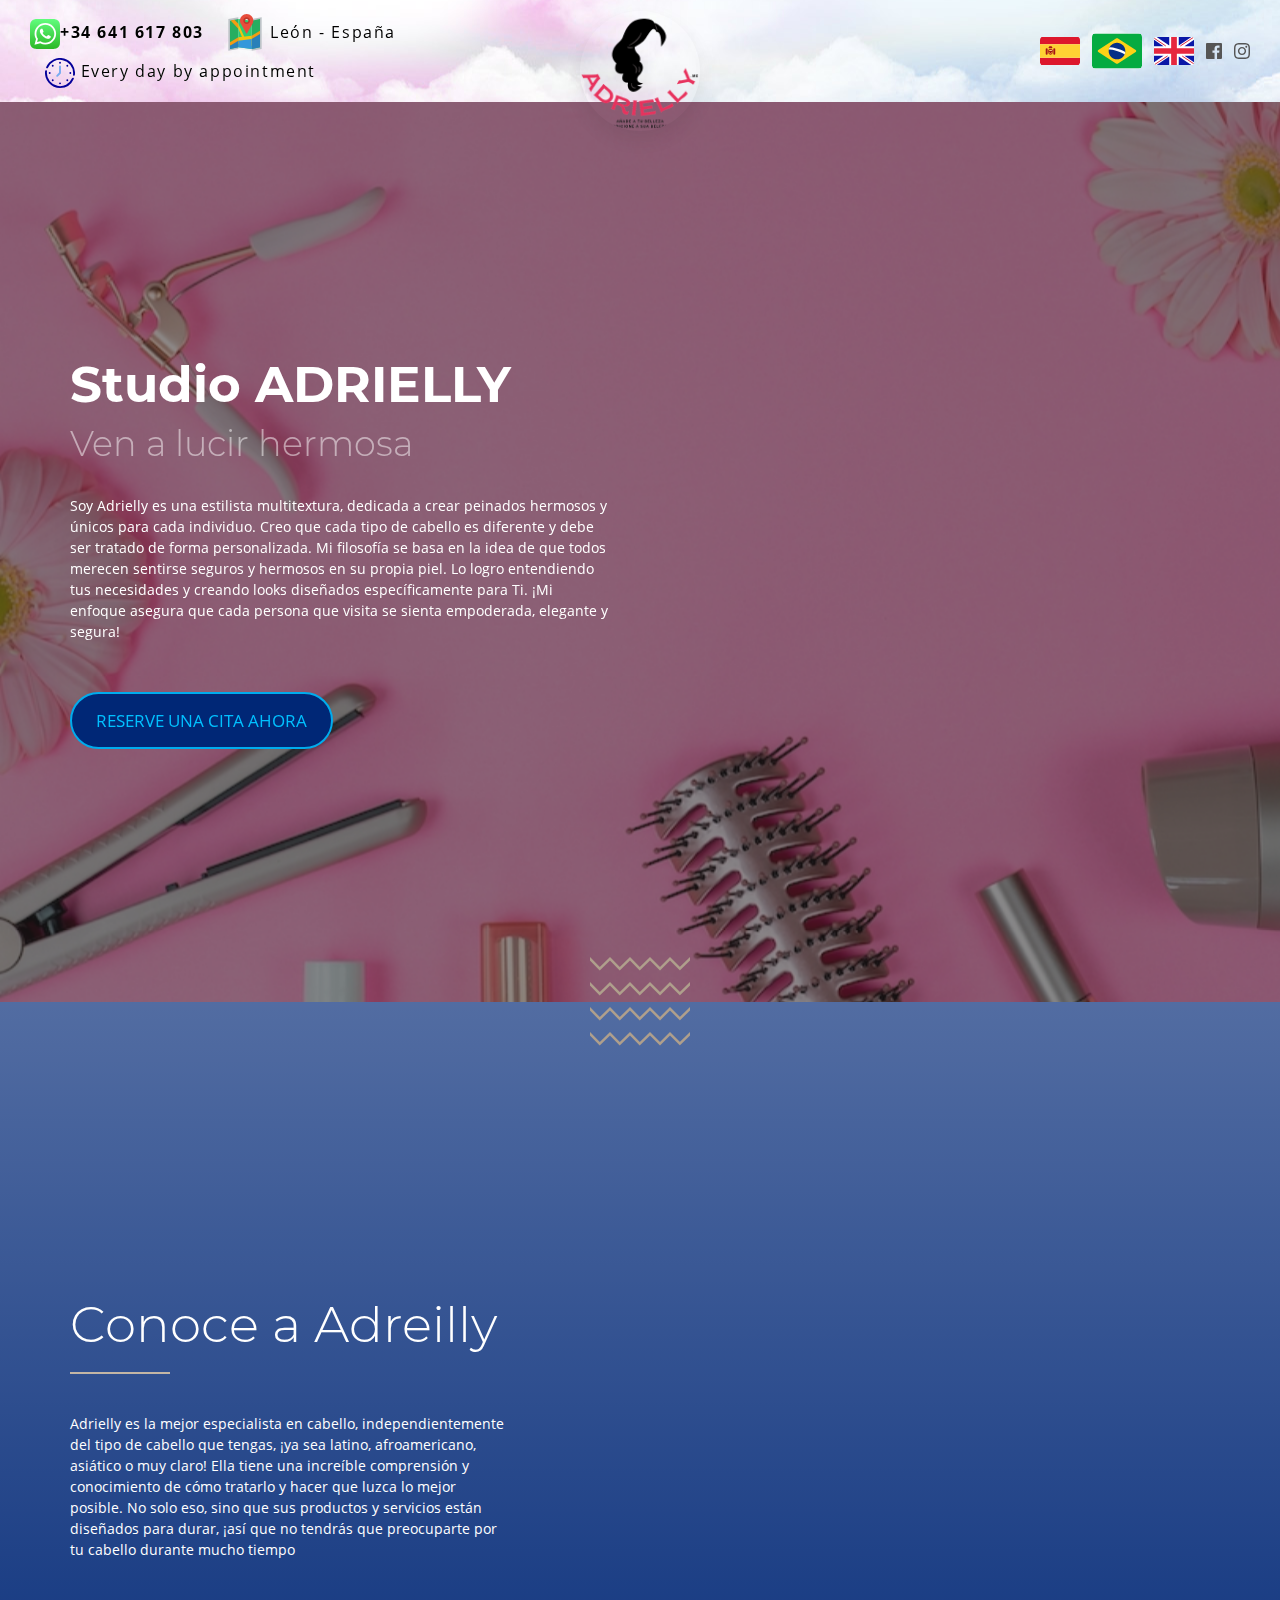
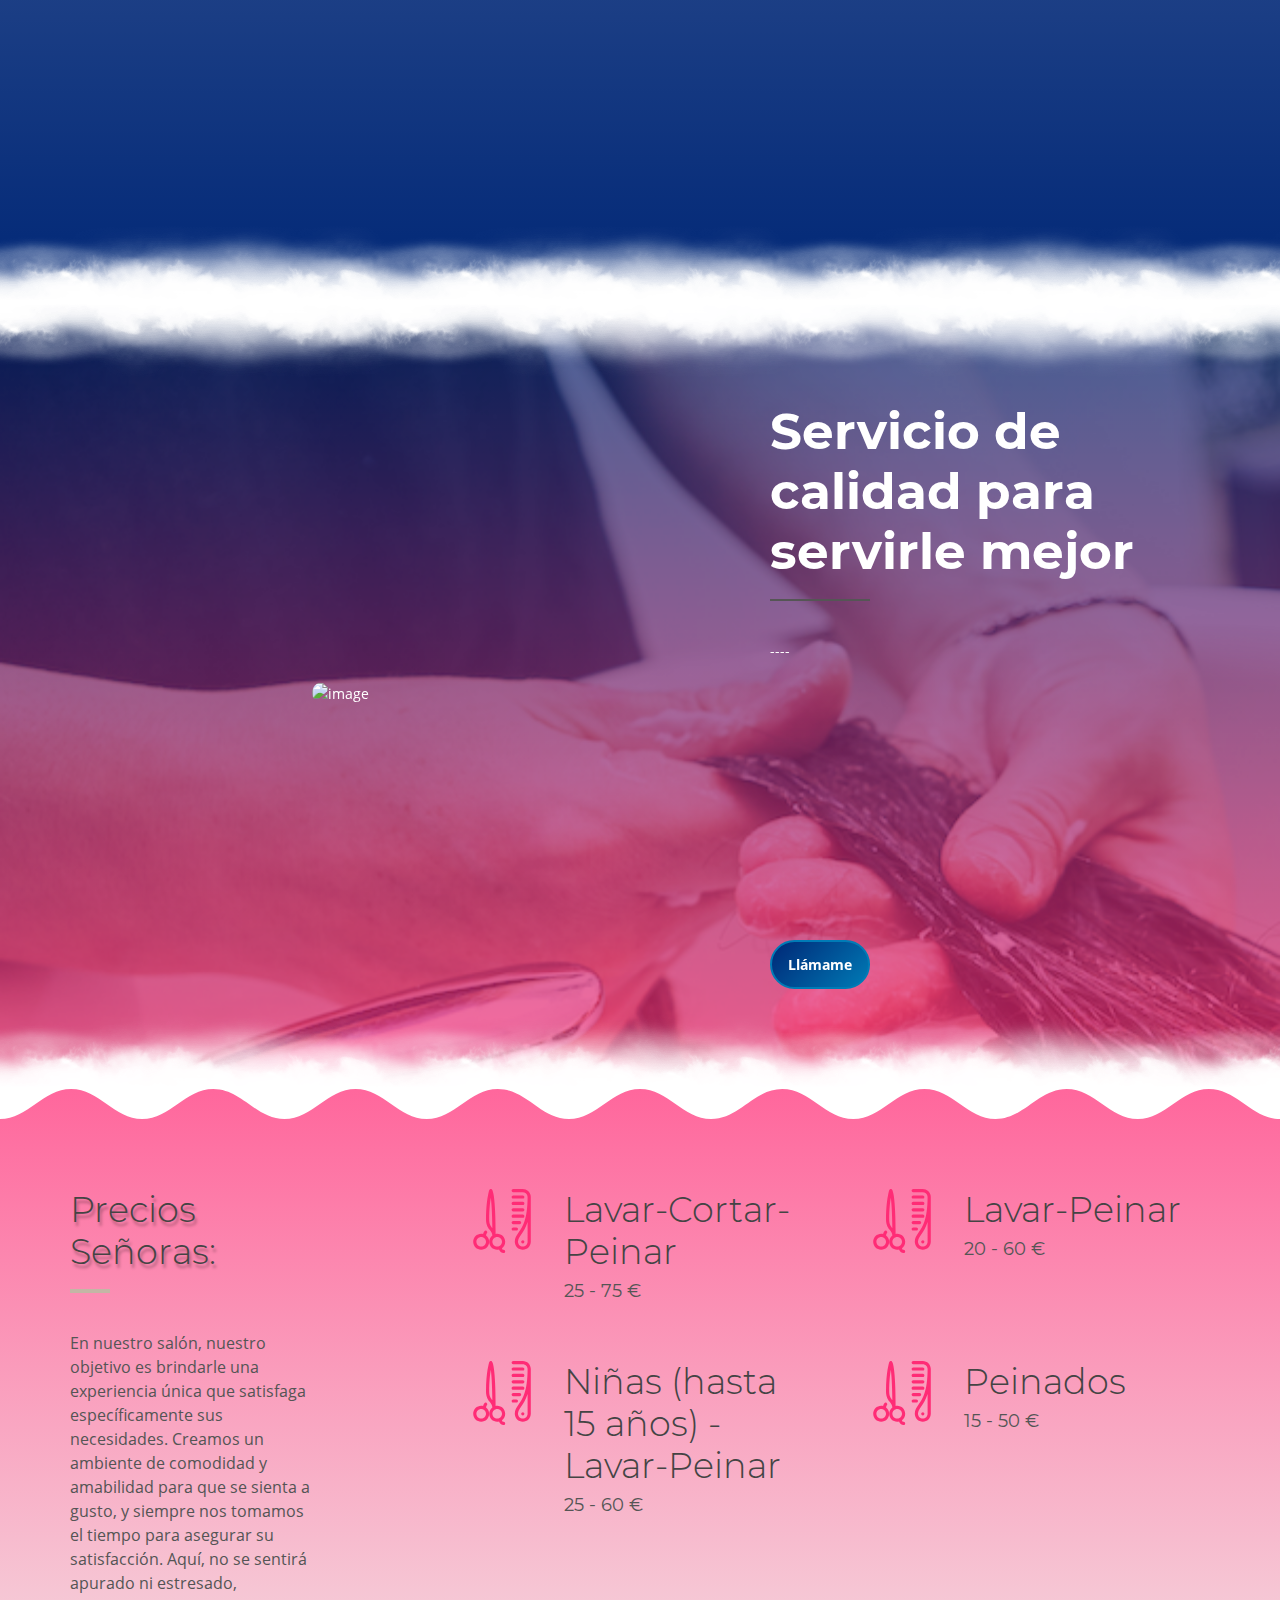
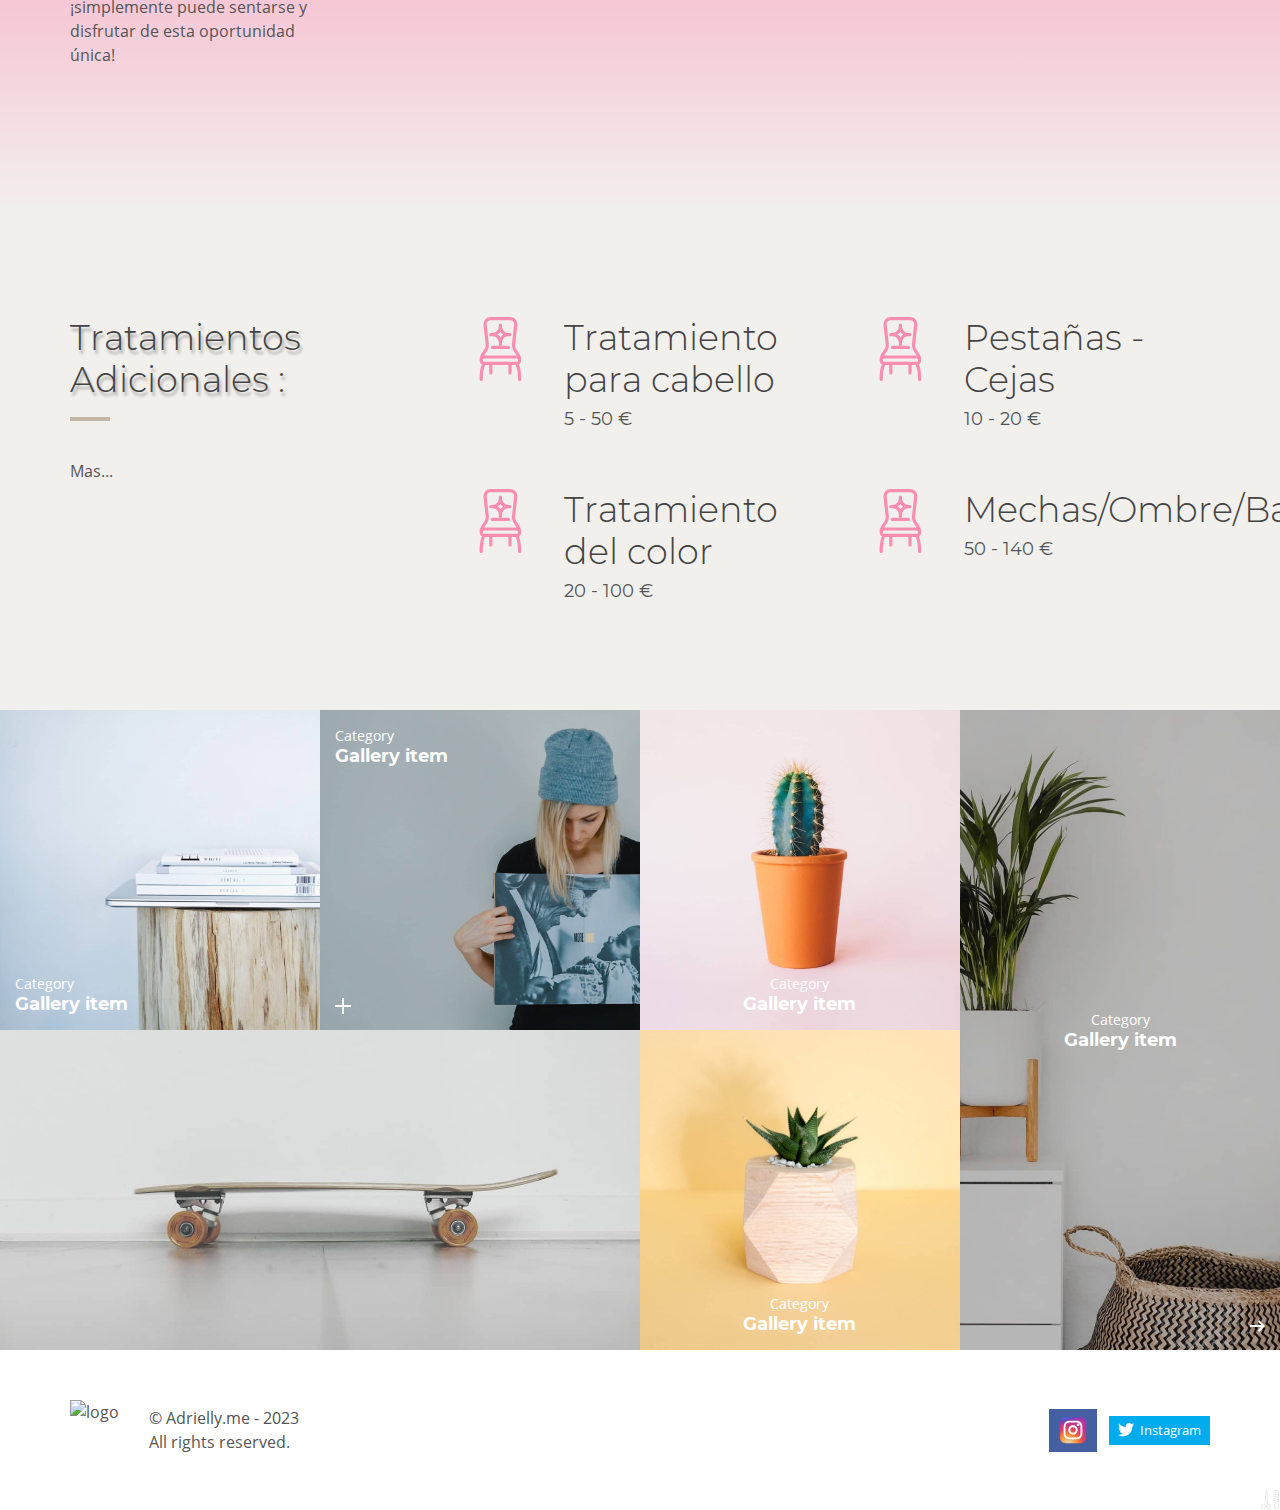
==== commit 3b856646: "optimization of the disolay" ====
--- a/index.html
+++ b/index.html
@@ -39,15 +39,15 @@
             			</div>
             			<div class="col-6 col-lg-2 order-lg-2 text-center">
                 			<a class="navbar-brand" href="#">
-                    			<img src="images//uploaded/2774/2774-websmith__1_cv-2-removebg-preview(1).png" alt="Logo Adrielly" class="mw-100 mb--30" srcset="images//uploaded/2774/2774-websmith__1_cv-2-removebg-preview(1).png 2x" style="" width="120" height="120">
+                    			<img src="images//uploaded/2774/2774-websmith__1_cv-2-removebg-preview(1).png" alt="Logo Adrielly" class="mw-100 shadow rounded-circle mt-10 mb--30" srcset="images//uploaded/2774/2774-websmith__1_cv-2-removebg-preview(1).png 2x" style="" width="120" height="120">
                 			</a>
             			</div>
             			<div class="col-lg-5 order-lg-1 collapse navbar-collapse main-menu-collapse">
 
                               						<ul class="navbar-text list-inline small fx-text-shadow" style="color: rgb(0, 0, 0); font-size: 1rem; letter-spacing: 0.1rem; text-shadow: rgb(255, 255, 255) 0px 0px 0px;">
                     						<li class="">
-                      						<a href="whatsapp://send?abid=‭+34641617803‬&amp;text=Hi" class="">
-                      						<svg width="30px" height="30px" viewBox="0 0 1024 1024" xmlns="http://www.w3.org/2000/svg" xmlns:xlink="http://www.w3.org/1999/xlink" class=""><defs><path id="a" d="M1023.941 765.153c0 5.606-.171 17.766-.508 27.159-.824 22.982-2.646 52.639-5.401 66.151-4.141 20.306-10.392 39.472-18.542 55.425-9.643 18.871-21.943 35.775-36.559 50.364-14.584 14.56-31.472 26.812-50.315 36.416-16.036 8.172-35.322 14.426-55.744 18.549-13.378 2.701-42.812 4.488-65.648 5.3-9.402.336-21.564.505-27.15.505l-504.226-.081c-5.607 0-17.765-.172-27.158-.509-22.983-.824-52.639-2.646-66.152-5.4-20.306-4.142-39.473-10.392-55.425-18.542-18.872-9.644-35.775-21.944-50.364-36.56-14.56-14.584-26.812-31.471-36.415-50.314-8.174-16.037-14.428-35.323-18.551-55.744-2.7-13.378-4.487-42.812-5.3-65.649-.334-9.401-.503-21.563-.503-27.148l.08-504.228c0-5.607.171-17.766.508-27.159.825-22.983 2.646-52.639 5.401-66.151 4.141-20.306 10.391-39.473 18.542-55.426C34.154 93.24 46.455 76.336 61.07 61.747c14.584-14.559 31.472-26.812 50.315-36.416 16.037-8.172 35.324-14.426 55.745-18.549 13.377-2.701 42.812-4.488 65.648-5.3 9.402-.335 21.565-.504 27.149-.504l504.227.081c5.608 0 17.766.171 27.159.508 22.983.825 52.638 2.646 66.152 5.401 20.305 4.141 39.472 10.391 55.425 18.542 18.871 9.643 35.774 21.944 50.363 36.559 14.559 14.584 26.812 31.471 36.415 50.315 8.174 16.037 14.428 35.323 18.551 55.744 2.7 13.378 4.486 42.812 5.3 65.649.335 9.402.504 21.564.504 27.15l-.082 504.226z"></path></defs><linearGradient id="b" gradientUnits="userSpaceOnUse" x1="512.001" y1=".978" x2="512.001" y2="1025.023"><stop offset="0" stop-color="#61fd7d"></stop><stop offset="1" stop-color="#2bb826"></stop></linearGradient><use xlink:href="#a" overflow="visible" fill="url(#b)"></use><g><path fill="#FFF" d="M783.302 243.246c-69.329-69.387-161.529-107.619-259.763-107.658-202.402 0-367.133 164.668-367.214 367.072-.026 64.699 16.883 127.854 49.017 183.522l-52.096 190.229 194.665-51.047c53.636 29.244 114.022 44.656 175.482 44.682h.151c202.382 0 367.128-164.688 367.21-367.094.039-98.087-38.121-190.319-107.452-259.706zM523.544 808.047h-.125c-54.767-.021-108.483-14.729-155.344-42.529l-11.146-6.612-115.517 30.293 30.834-112.592-7.259-11.544c-30.552-48.579-46.688-104.729-46.664-162.379.066-168.229 136.985-305.096 305.339-305.096 81.521.031 158.154 31.811 215.779 89.482s89.342 134.332 89.312 215.859c-.066 168.243-136.984 305.118-305.209 305.118zm167.415-228.515c-9.177-4.591-54.286-26.782-62.697-29.843-8.41-3.062-14.526-4.592-20.645 4.592-6.115 9.182-23.699 29.843-29.053 35.964-5.352 6.122-10.704 6.888-19.879 2.296-9.176-4.591-38.74-14.277-73.786-45.526-27.275-24.319-45.691-54.359-51.043-63.543-5.352-9.183-.569-14.146 4.024-18.72 4.127-4.109 9.175-10.713 13.763-16.069 4.587-5.355 6.117-9.183 9.175-15.304 3.059-6.122 1.529-11.479-.765-16.07-2.293-4.591-20.644-49.739-28.29-68.104-7.447-17.886-15.013-15.466-20.645-15.747-5.346-.266-11.469-.322-17.585-.322s-16.057 2.295-24.467 11.478-32.113 31.374-32.113 76.521c0 45.147 32.877 88.764 37.465 94.885 4.588 6.122 64.699 98.771 156.741 138.502 21.892 9.45 38.982 15.094 52.308 19.322 21.98 6.979 41.982 5.995 57.793 3.634 17.628-2.633 54.284-22.189 61.932-43.615 7.646-21.427 7.646-39.791 5.352-43.617-2.294-3.826-8.41-6.122-17.585-10.714z"></path></g></svg>‭+34 641 617 803‬
+                      						<a href="whatsapp://send?abid=‭+34641617803‬&amp;text=Hi" class="" style="">
+                      						<svg width="30px" height="30px" viewBox="0 0 1024 1024" xmlns="http://www.w3.org/2000/svg" xmlns:xlink="http://www.w3.org/1999/xlink" class=""><defs><path id="a" d="M1023.941 765.153c0 5.606-.171 17.766-.508 27.159-.824 22.982-2.646 52.639-5.401 66.151-4.141 20.306-10.392 39.472-18.542 55.425-9.643 18.871-21.943 35.775-36.559 50.364-14.584 14.56-31.472 26.812-50.315 36.416-16.036 8.172-35.322 14.426-55.744 18.549-13.378 2.701-42.812 4.488-65.648 5.3-9.402.336-21.564.505-27.15.505l-504.226-.081c-5.607 0-17.765-.172-27.158-.509-22.983-.824-52.639-2.646-66.152-5.4-20.306-4.142-39.473-10.392-55.425-18.542-18.872-9.644-35.775-21.944-50.364-36.56-14.56-14.584-26.812-31.471-36.415-50.314-8.174-16.037-14.428-35.323-18.551-55.744-2.7-13.378-4.487-42.812-5.3-65.649-.334-9.401-.503-21.563-.503-27.148l.08-504.228c0-5.607.171-17.766.508-27.159.825-22.983 2.646-52.639 5.401-66.151 4.141-20.306 10.391-39.473 18.542-55.426C34.154 93.24 46.455 76.336 61.07 61.747c14.584-14.559 31.472-26.812 50.315-36.416 16.037-8.172 35.324-14.426 55.745-18.549 13.377-2.701 42.812-4.488 65.648-5.3 9.402-.335 21.565-.504 27.149-.504l504.227.081c5.608 0 17.766.171 27.159.508 22.983.825 52.638 2.646 66.152 5.401 20.305 4.141 39.472 10.391 55.425 18.542 18.871 9.643 35.774 21.944 50.363 36.559 14.559 14.584 26.812 31.471 36.415 50.315 8.174 16.037 14.428 35.323 18.551 55.744 2.7 13.378 4.486 42.812 5.3 65.649.335 9.402.504 21.564.504 27.15l-.082 504.226z"></path></defs><linearGradient id="b" gradientUnits="userSpaceOnUse" x1="512.001" y1=".978" x2="512.001" y2="1025.023"><stop offset="0" stop-color="#61fd7d"></stop><stop offset="1" stop-color="#2bb826"></stop></linearGradient><use xlink:href="#a" overflow="visible" fill="url(#b)"></use><g><path fill="#FFF" d="M783.302 243.246c-69.329-69.387-161.529-107.619-259.763-107.658-202.402 0-367.133 164.668-367.214 367.072-.026 64.699 16.883 127.854 49.017 183.522l-52.096 190.229 194.665-51.047c53.636 29.244 114.022 44.656 175.482 44.682h.151c202.382 0 367.128-164.688 367.21-367.094.039-98.087-38.121-190.319-107.452-259.706zM523.544 808.047h-.125c-54.767-.021-108.483-14.729-155.344-42.529l-11.146-6.612-115.517 30.293 30.834-112.592-7.259-11.544c-30.552-48.579-46.688-104.729-46.664-162.379.066-168.229 136.985-305.096 305.339-305.096 81.521.031 158.154 31.811 215.779 89.482s89.342 134.332 89.312 215.859c-.066 168.243-136.984 305.118-305.209 305.118zm167.415-228.515c-9.177-4.591-54.286-26.782-62.697-29.843-8.41-3.062-14.526-4.592-20.645 4.592-6.115 9.182-23.699 29.843-29.053 35.964-5.352 6.122-10.704 6.888-19.879 2.296-9.176-4.591-38.74-14.277-73.786-45.526-27.275-24.319-45.691-54.359-51.043-63.543-5.352-9.183-.569-14.146 4.024-18.72 4.127-4.109 9.175-10.713 13.763-16.069 4.587-5.355 6.117-9.183 9.175-15.304 3.059-6.122 1.529-11.479-.765-16.07-2.293-4.591-20.644-49.739-28.29-68.104-7.447-17.886-15.013-15.466-20.645-15.747-5.346-.266-11.469-.322-17.585-.322s-16.057 2.295-24.467 11.478-32.113 31.374-32.113 76.521c0 45.147 32.877 88.764 37.465 94.885 4.588 6.122 64.699 98.771 156.741 138.502 21.892 9.45 38.982 15.094 52.308 19.322 21.98 6.979 41.982 5.995 57.793 3.634 17.628-2.633 54.284-22.189 61.932-43.615 7.646-21.427 7.646-39.791 5.352-43.617-2.294-3.826-8.41-6.122-17.585-10.714z"></path></g></svg><strong>‭+34 641 617 803‬</strong>
                       						</a>
               
                   						</li>
@@ -71,17 +71,17 @@
             			</div>
             			<div class="col-lg-5 order-lg-3 collapse navbar-collapse main-menu-collapse justify-content-lg-end">
                 			<div class="d-inline-block inline-group navbar-text">
-                  			<a href="https://adrielly.me/index">
+                  			<a href="#sep-bottom-6" class="smooth" target="_self">
                     			<!--Sp-->
-                     			<svg width="40px" height="40px" viewBox="0 -4 28 28" fill="none" xmlns="http://www.w3.org/2000/svg" class=""><g clip-path="url(#clip0_503_3600)"><rect width="28" height="20" rx="2" fill="white"></rect><mask id="mask0_503_3600" style="mask-type:alpha" maskUnits="userSpaceOnUse" x="0" y="0" width="28" height="20"><rect width="28" height="20" rx="2" fill="white"></rect></mask><g mask="url(#mask0_503_3600)"><path fill-rule="evenodd" clip-rule="evenodd" d="M0 5.33333H28V0H0V5.33333Z" fill="#DD172C"></path><path fill-rule="evenodd" clip-rule="evenodd" d="M0 20H28V14.6667H0V20Z" fill="#DD172C"></path><path fill-rule="evenodd" clip-rule="evenodd" d="M0 14.6667H28V5.33334H0V14.6667Z" fill="#FFD133"></path><path fill-rule="evenodd" clip-rule="evenodd" d="M7.33337 9.33333H8.66671V10H7.33337V9.33333Z" fill="#FFEDB1"></path><path d="M6.39116 8.99999H8.27543C8.47044 8.99999 8.6238 9.16666 8.60761 9.361L8.43633 11.4164C8.39314 11.9347 7.95987 12.3333 7.43978 12.3333H7.2268C6.70671 12.3333 6.27345 11.9347 6.23026 11.4164L6.05898 9.36101C6.04278 9.16667 6.19615 8.99999 6.39116 8.99999Z" stroke="#A41517" stroke-width="0.666667"></path><path fill-rule="evenodd" clip-rule="evenodd" d="M6 10H8.66667V10.6667H8L7.33333 12L6.66667 10.6667H6V10Z" fill="#A41517"></path><rect x="4" y="8" width="1.33333" height="4.66667" rx="0.666667" fill="#A41517"></rect><rect x="9.33337" y="8" width="1.33333" height="4.66667" rx="0.666667" fill="#A41517"></rect><path d="M6 7.73332C6 7.14422 6.47756 6.66666 7.06667 6.66666H7.6C8.1891 6.66666 8.66667 7.14422 8.66667 7.73332V7.73332C8.66667 7.8806 8.54728 7.99999 8.4 7.99999H6.26667C6.11939 7.99999 6 7.8806 6 7.73332V7.73332Z" fill="#A41517"></path></g></g><defs><clipPath id="clip0_503_3600"><rect width="28" height="20" rx="2" fill="white"></rect></clipPath></defs></svg>
+                     			<svg width="40px" height="40px" viewBox="0 -4 28 28" fill="none" xmlns="http://www.w3.org/2000/svg" class=""><g clip-path="url(#clip0_503_3600)" class=""><rect width="28" height="20" rx="2" fill="white"></rect><mask id="mask0_503_3600" style="mask-type:alpha" maskUnits="userSpaceOnUse" x="0" y="0" width="28" height="20"><rect width="28" height="20" rx="2" fill="white"></rect></mask><g mask="url(#mask0_503_3600)" class=""><path fill-rule="evenodd" clip-rule="evenodd" d="M0 5.33333H28V0H0V5.33333Z" fill="#DD172C" class=""></path><path fill-rule="evenodd" clip-rule="evenodd" d="M0 20H28V14.6667H0V20Z" fill="#DD172C"></path><path fill-rule="evenodd" clip-rule="evenodd" d="M0 14.6667H28V5.33334H0V14.6667Z" fill="#FFD133" class=""></path><path fill-rule="evenodd" clip-rule="evenodd" d="M7.33337 9.33333H8.66671V10H7.33337V9.33333Z" fill="#FFEDB1"></path><path d="M6.39116 8.99999H8.27543C8.47044 8.99999 8.6238 9.16666 8.60761 9.361L8.43633 11.4164C8.39314 11.9347 7.95987 12.3333 7.43978 12.3333H7.2268C6.70671 12.3333 6.27345 11.9347 6.23026 11.4164L6.05898 9.36101C6.04278 9.16667 6.19615 8.99999 6.39116 8.99999Z" stroke="#A41517" stroke-width="0.666667"></path><path fill-rule="evenodd" clip-rule="evenodd" d="M6 10H8.66667V10.6667H8L7.33333 12L6.66667 10.6667H6V10Z" fill="#A41517"></path><rect x="4" y="8" width="1.33333" height="4.66667" rx="0.666667" fill="#A41517"></rect><rect x="9.33337" y="8" width="1.33333" height="4.66667" rx="0.666667" fill="#A41517"></rect><path d="M6 7.73332C6 7.14422 6.47756 6.66666 7.06667 6.66666H7.6C8.1891 6.66666 8.66667 7.14422 8.66667 7.73332V7.73332C8.66667 7.8806 8.54728 7.99999 8.4 7.99999H6.26667C6.11939 7.99999 6 7.8806 6 7.73332V7.73332Z" fill="#A41517"></path></g></g><defs><clipPath id="clip0_503_3600"><rect width="28" height="20" rx="2" fill="white"></rect></clipPath></defs></svg>
                   			</a>
-                  			<a href="https://adrielly.me/index-br">
+                  			<a href="index-br.html#sep-bottom-6" class="smooth" target="_self">
                     			<!--Br-->
-                    			<svg width="50px" height="50px" viewBox="0 -4 28 28" fill="none" xmlns="http://www.w3.org/2000/svg" class=""><g clip-path="url(#clip0_503_4726)"><rect width="28" height="20" rx="2" fill="white"></rect><mask id="mask0_503_4726" style="mask-type:alpha" maskUnits="userSpaceOnUse" x="0" y="0" width="28" height="20"><rect width="28" height="20" rx="2" fill="white"></rect></mask><g mask="url(#mask0_503_4726)"><rect width="28" height="20" fill="#05AB41"></rect><path fill-rule="evenodd" clip-rule="evenodd" d="M3.53152 10.5597C3.12552 10.297 3.12552 9.70301 3.53152 9.44031L13.6377 2.90103C13.8581 2.75843 14.1416 2.75843 14.362 2.90103L24.4682 9.44031C24.8742 9.70301 24.8742 10.297 24.4682 10.5597L14.362 17.099C14.1416 17.2416 13.8581 17.2416 13.6377 17.099L3.53152 10.5597Z" fill="#FDD216"></path><path fill-rule="evenodd" clip-rule="evenodd" d="M14.0002 14.6666C16.5775 14.6666 18.6668 12.5773 18.6668 9.99998C18.6668 7.42265 16.5775 5.33331 14.0002 5.33331C11.4228 5.33331 9.3335 7.42265 9.3335 9.99998C9.3335 12.5773 11.4228 14.6666 14.0002 14.6666Z" fill="#053087"></path><mask id="mask1_503_4726" style="mask-type:alpha" maskUnits="userSpaceOnUse" x="9" y="5" width="10" height="10"><path fill-rule="evenodd" clip-rule="evenodd" d="M14.0002 14.6666C16.5775 14.6666 18.6668 12.5773 18.6668 9.99998C18.6668 7.42265 16.5775 5.33331 14.0002 5.33331C11.4228 5.33331 9.3335 7.42265 9.3335 9.99998C9.3335 12.5773 11.4228 14.6666 14.0002 14.6666Z" fill="white"></path></mask><g mask="url(#mask1_503_4726)"><path d="M8.77987 8.78021C9.51257 8.18688 11.8769 8.74895 14.084 9.33769C16.291 9.92643 18.5929 11.1604 19.179 11.8842" stroke="white" stroke-width="1.33333" stroke-linecap="square"></path></g></g></g><defs><clipPath id="clip0_503_4726"><rect width="28" height="20" rx="2" fill="white"></rect></clipPath></defs></svg>
+                    			<svg width="50px" height="50px" viewBox="0 -4 28 28" fill="none" xmlns="http://www.w3.org/2000/svg" class=""><g clip-path="url(#clip0_503_4726)" class=""><rect width="28" height="20" rx="2" fill="white"></rect><mask id="mask0_503_4726" style="mask-type:alpha" maskUnits="userSpaceOnUse" x="0" y="0" width="28" height="20"><rect width="28" height="20" rx="2" fill="white"></rect></mask><g mask="url(#mask0_503_4726)" class=""><rect width="28" height="20" fill="#05AB41" class=""></rect><path fill-rule="evenodd" clip-rule="evenodd" d="M3.53152 10.5597C3.12552 10.297 3.12552 9.70301 3.53152 9.44031L13.6377 2.90103C13.8581 2.75843 14.1416 2.75843 14.362 2.90103L24.4682 9.44031C24.8742 9.70301 24.8742 10.297 24.4682 10.5597L14.362 17.099C14.1416 17.2416 13.8581 17.2416 13.6377 17.099L3.53152 10.5597Z" fill="#FDD216" class=""></path><path fill-rule="evenodd" clip-rule="evenodd" d="M14.0002 14.6666C16.5775 14.6666 18.6668 12.5773 18.6668 9.99998C18.6668 7.42265 16.5775 5.33331 14.0002 5.33331C11.4228 5.33331 9.3335 7.42265 9.3335 9.99998C9.3335 12.5773 11.4228 14.6666 14.0002 14.6666Z" fill="#053087" class=""></path><mask id="mask1_503_4726" style="mask-type:alpha" maskUnits="userSpaceOnUse" x="9" y="5" width="10" height="10"><path fill-rule="evenodd" clip-rule="evenodd" d="M14.0002 14.6666C16.5775 14.6666 18.6668 12.5773 18.6668 9.99998C18.6668 7.42265 16.5775 5.33331 14.0002 5.33331C11.4228 5.33331 9.3335 7.42265 9.3335 9.99998C9.3335 12.5773 11.4228 14.6666 14.0002 14.6666Z" fill="white"></path></mask><g mask="url(#mask1_503_4726)" class=""><path d="M8.77987 8.78021C9.51257 8.18688 11.8769 8.74895 14.084 9.33769C16.291 9.92643 18.5929 11.1604 19.179 11.8842" stroke="white" stroke-width="1.33333" stroke-linecap="square" class=""></path></g></g></g><defs><clipPath id="clip0_503_4726"><rect width="28" height="20" rx="2" fill="white"></rect></clipPath></defs></svg>
                   			</a>
-                  			<a href="https://adrielly.me/index-en">
+                  			<a href="index-en.html#sep-bottom-6" class="smooth" target="_self">
                     			<!--EN-->
-                    			<!--?xml version="1.0" encoding="utf-8"?--> <svg width="40px" height="40px" viewBox="0 -4 28 28" fill="none" xmlns="http://www.w3.org/2000/svg" class=""><g clip-path="url(#clip0_503_2952)"><rect width="28" height="20" rx="2" fill="white"></rect><mask id="mask0_503_2952" style="mask-type:alpha" maskUnits="userSpaceOnUse" x="0" y="0" width="28" height="20"><rect width="28" height="20" rx="2" fill="white"></rect></mask><g mask="url(#mask0_503_2952)"><rect width="28" height="20" fill="#0A17A7"></rect><path fill-rule="evenodd" clip-rule="evenodd" d="M-1.28244 -1.91644L10.6667 6.14335V-1.33333H17.3334V6.14335L29.2825 -1.91644L30.7737 0.294324L21.3263 6.66667H28V13.3333H21.3263L30.7737 19.7057L29.2825 21.9165L17.3334 13.8567V21.3333H10.6667V13.8567L-1.28244 21.9165L-2.77362 19.7057L6.67377 13.3333H2.95639e-05V6.66667H6.67377L-2.77362 0.294324L-1.28244 -1.91644Z" fill="white"></path><path d="M18.668 6.33219L31.3333 -2" stroke="#DB1F35" stroke-width="0.666667" stroke-linecap="round"></path><path d="M20.0128 13.6975L31.3666 21.3503" stroke="#DB1F35" stroke-width="0.666667" stroke-linecap="round"></path><path d="M8.00555 6.31046L-3.83746 -1.67099" stroke="#DB1F35" stroke-width="0.666667" stroke-linecap="round"></path><path d="M9.29006 13.6049L-3.83746 22.3105" stroke="#DB1F35" stroke-width="0.666667" stroke-linecap="round"></path><path fill-rule="evenodd" clip-rule="evenodd" d="M0 12H12V20H16V12H28V8H16V0H12V8H0V12Z" fill="#E6273E"></path></g></g><defs><clipPath id="clip0_503_2952"><rect width="28" height="20" rx="2" fill="white"></rect></clipPath></defs></svg>
+                    			<!--?xml version="1.0" encoding="utf-8"?--> <svg width="40px" height="40px" viewBox="0 -4 28 28" fill="none" xmlns="http://www.w3.org/2000/svg" class=""><g clip-path="url(#clip0_503_2952)" class=""><rect width="28" height="20" rx="2" fill="white"></rect><mask id="mask0_503_2952" style="mask-type:alpha" maskUnits="userSpaceOnUse" x="0" y="0" width="28" height="20"><rect width="28" height="20" rx="2" fill="white"></rect></mask><g mask="url(#mask0_503_2952)" class=""><rect width="28" height="20" fill="#0A17A7"></rect><path fill-rule="evenodd" clip-rule="evenodd" d="M-1.28244 -1.91644L10.6667 6.14335V-1.33333H17.3334V6.14335L29.2825 -1.91644L30.7737 0.294324L21.3263 6.66667H28V13.3333H21.3263L30.7737 19.7057L29.2825 21.9165L17.3334 13.8567V21.3333H10.6667V13.8567L-1.28244 21.9165L-2.77362 19.7057L6.67377 13.3333H2.95639e-05V6.66667H6.67377L-2.77362 0.294324L-1.28244 -1.91644Z" fill="white" class=""></path><path d="M18.668 6.33219L31.3333 -2" stroke="#DB1F35" stroke-width="0.666667" stroke-linecap="round"></path><path d="M20.0128 13.6975L31.3666 21.3503" stroke="#DB1F35" stroke-width="0.666667" stroke-linecap="round"></path><path d="M8.00555 6.31046L-3.83746 -1.67099" stroke="#DB1F35" stroke-width="0.666667" stroke-linecap="round"></path><path d="M9.29006 13.6049L-3.83746 22.3105" stroke="#DB1F35" stroke-width="0.666667" stroke-linecap="round"></path><path fill-rule="evenodd" clip-rule="evenodd" d="M0 12H12V20H16V12H28V8H16V0H12V8H0V12Z" fill="#E6273E" class=""></path></g></g><defs><clipPath id="clip0_503_2952"><rect width="28" height="20" rx="2" fill="white"></rect></clipPath></defs></svg>
                   			</a>
                     			<a href="https://www.facebook.com/adriellymeofficial"><svg height="16" viewBox="0 0 16 16" width="16" xmlns="http://www.w3.org/2000/svg" class="icon svg-default"><path d="m8.54611842 16h-7.66304125c-.48785295 0-.88307717-.3954695-.88307717-.8831324v-14.23379728c0-.48778708.3952863-.88307032.88307717-.88307032h14.23390773c.4876667 0 .8830151.39528324.8830151.88307032v14.23379728c0 .487725-.3954105.8831324-.8830151.8831324h-4.0772165v-6.19608178h2.0797387l.3114113-2.41472301h-2.39115v-1.54164808c0-.69911803.1941355-1.1755439 1.1966615-1.1755439l1.2786739-.00055875v-2.15974763c-.2211418-.0294274-.980176-.09517343-1.8632531-.09517343-1.84357263 0-3.10573228 1.12531866-3.10573228 3.19187953v1.78079226h-2.08507782v2.41472301h2.08507782z" fill="#4460a0" fill-rule="evenodd"></path></svg></a>
                     			<a href="https://www.instagram.com/adriellyvid/"><svg height="16" viewBox="0 0 16 16" width="16" xmlns="http://www.w3.org/2000/svg" xmlns:xlink="http://www.w3.org/1999/xlink" class="icon svg-default"><radialGradient id="a" cx="1.163903%" cy="98.836097%" r="139.775349%"><stop offset="0" stop-color="#ffc800"></stop><stop offset=".486454468" stop-color="#ff2a7b"></stop><stop offset="1" stop-color="#a000bc"></stop></radialGradient><path d="m8.00001588 0c2.17265372 0 2.44508882.00920925 3.29837392.04814217.8515067.03883765 1.4330552.17408667 1.9419142.37186335.5260707.20441369.9722115.47796031 1.4169867.92270379.4447435.44477523.7182901.89091598.9227355 1.41698671.197745.50885894.332994 1.09040748.3718316 1.94191421.0389329.85328506.0481422 1.12572022.0481422 3.29840565 0 2.17265372-.0092093 2.44508882-.0481422 3.29837392-.0388376.8515067-.1740866 1.4330552-.3718316 1.9419142-.2044454.5260707-.477992.9722115-.9227355 1.4169867-.4447752.4447435-.890916.7182901-1.4169867.9227355-.508859.197745-1.0904075.332994-1.9419142.3718316-.8532851.0389329-1.1257202.0481422-3.29837392.0481422-2.17268543 0-2.44512059-.0092093-3.29840565-.0481422-.85150673-.0388376-1.43305527-.1740866-1.94191421-.3718316-.52607073-.2044454-.97221148-.477992-1.41698671-.9227355-.44474348-.4447752-.7182901-.890916-.92270379-1.4169867-.19777668-.508859-.3330257-1.0904075-.37186335-1.9419142-.03893292-.8532851-.04814217-1.1257202-.04814217-3.29837392 0-2.17268543.00920925-2.44512059.04814217-3.29840565.03883765-.85150673.17408667-1.43305527.37186335-1.94191421.20441369-.52607073.47796031-.97221148.92270379-1.41698671.44477523-.44474348.89091598-.7182901 1.41698671-.92270379.50885894-.19777668 1.09040748-.3330257 1.94191421-.37186335.85328506-.03893292 1.12572022-.04814217 3.29840565-.04814217zm0 1.44143887c-2.13610246 0-2.38913467.0081613-3.23270238.04664963-.7799921.03556678-1.20358605.16589361-1.48548451.27545198-.37341939.14512515-.63991616.31848143-.91984575.59844276-.27996133.27992959-.45331761.54642636-.59844276.91984575-.10955837.28189846-.2398852.70549241-.27545198 1.48548451-.03848833.84356771-.04664963 1.09659992-.04664963 3.23270238 0 2.13607072.0081613 2.38910292.04664963 3.23267062.03556678.7799921.16589361 1.2035861.27545198 1.4854845.14512515.3734194.31851318.6399162.59844276.9198458.27992959.2799613.54642636.4533176.91984575.5984427.28189846.1095584.70549241.2398852 1.48548451.275452.84347244.0384883 1.09644114.0466496 3.23270238.0466496 2.13622952 0 2.38922992-.0081613 3.23267062-.0466496.7799921-.0355668 1.2035861-.1658936 1.4854845-.275452.3734194-.1451251.6399162-.3184814.9198458-.5984427.2799613-.2799296.4533176-.5464264.5984427-.9198458.1095584-.2818984.2398852-.7054924.275452-1.4854845.0384883-.8435677.0466496-1.0965999.0466496-3.23267062 0-2.13610246-.0081613-2.38913467-.0466496-3.23270238-.0355668-.7799921-.1658936-1.20358605-.275452-1.48548451-.1451251-.37341939-.3184814-.63991616-.5984427-.91984575-.2799296-.27996133-.5464264-.45331761-.9198458-.59844276-.2818984-.10955837-.7054924-.2398852-1.4854845-.27545198-.8435677-.03848833-1.0965999-.04664963-3.23267062-.04664963zm0 2.4504556c2.26884272 0 4.10808962 1.8392469 4.10808962 4.10812141 0 2.26884272-1.8392469 4.10808962-4.10808962 4.10808962-2.26887451 0-4.10812141-1.8392469-4.10812141-4.10808962 0-2.26887451 1.8392469-4.10812141 4.10812141-4.10812141zm0 6.77477223c1.47275033 0 2.66665082-1.19390049 2.66665082-2.66665082 0-1.47278209-1.19390049-2.66668255-2.66665082-2.66668255-1.47278209 0-2.66668255 1.19390046-2.66668255 2.66668255 0 1.47275033 1.19390046 2.66665082 2.66668255 2.66665082zm5.23041202-6.9370774c0 .53019901-.4298182.95998539-.9600172.95998539-.5301673 0-.9599854-.42978638-.9599854-.95998539 0-.53019902.4298181-.96001715.9599854-.96001715.530199 0 .9600172.42981813.9600172.96001715z" fill="url(#a)" fill-rule="evenodd"></path></svg></a>
@@ -127,7 +127,7 @@
                 			<p class="mb-50">Adrielly es la mejor especialista en cabello, independientemente del tipo de cabello que tengas, ¡ya sea latino, afroamericano, asiático o muy claro! Ella tiene una increíble comprensión y conocimiento de cómo tratarlo y hacer que luzca lo mejor posible. No solo eso, sino que sus productos y servicios están diseñados para durar, ¡así que no tendrás que preocuparte por tu cabello durante mucho tiempo</p>
                 			<!--img alt="sign" src="https://hairdresser.s3-eu-central-1.amazonaws.com/haird_pro_adrielly.png" height="40"-->
             			</div>
-            			<div class="bg-box col-md-6 mt-50 mt-md-0 img-fluid embed-responsive-4by3" style="background-image: url(https://hairdresser-leon.s3-eu-west-1.amazonaws.com/Adreilly-Professional-hair-dresser.png); background-position: center top; background-size: cover;">
+            			<div class="bg-box col-md-6 mt-md-0 img-fluid embed-responsive-4by3 shadow mt--30 mb--200 padding-x3" style="background-image: url(&quot;https://hairdresser-leon.s3-eu-west-1.amazonaws.com/Adreilly-Professional-hair-dresser.png&quot;); background-position: center top; background-size: cover;" data-aos="fade-up" data-aos-once="true" data-aos-duration="1.5">
             			</div>
         			</div>
     			</div>
@@ -435,6 +435,7 @@
 		<script src="js/jquery-2.1.4.min.js"></script>
 		<script src="js/bootstrap.min.js"></script>
 		<script src="js/jquery.magnific-popup.min.js"></script>
+		<script src="js/jquery.smooth-scroll.min.js"></script>
 		<script src="js/rellax.min.js"></script>
 		<script src="js/jquery.waypoints.min.js"></script>
 		<script src="js/countUp-jquery.js"></script>
--- a/css/custom.css
+++ b/css/custom.css
@@ -95,7 +95,7 @@
 }
 .dark a.light:not(.btn):hover, .light a:not(.btn):hover, .dark .light a:not(.btn):hover, a.light:not(.btn):hover {
 	color: #000000;
-	text-decoration: underline;
+	text-decoration: none;
 }
 .light a.dark:not(.btn):hover, .dark a:not(.btn):hover, .light .dark a:not(.btn):hover, a.dark:not(.btn):hover {
 	color: #fff;
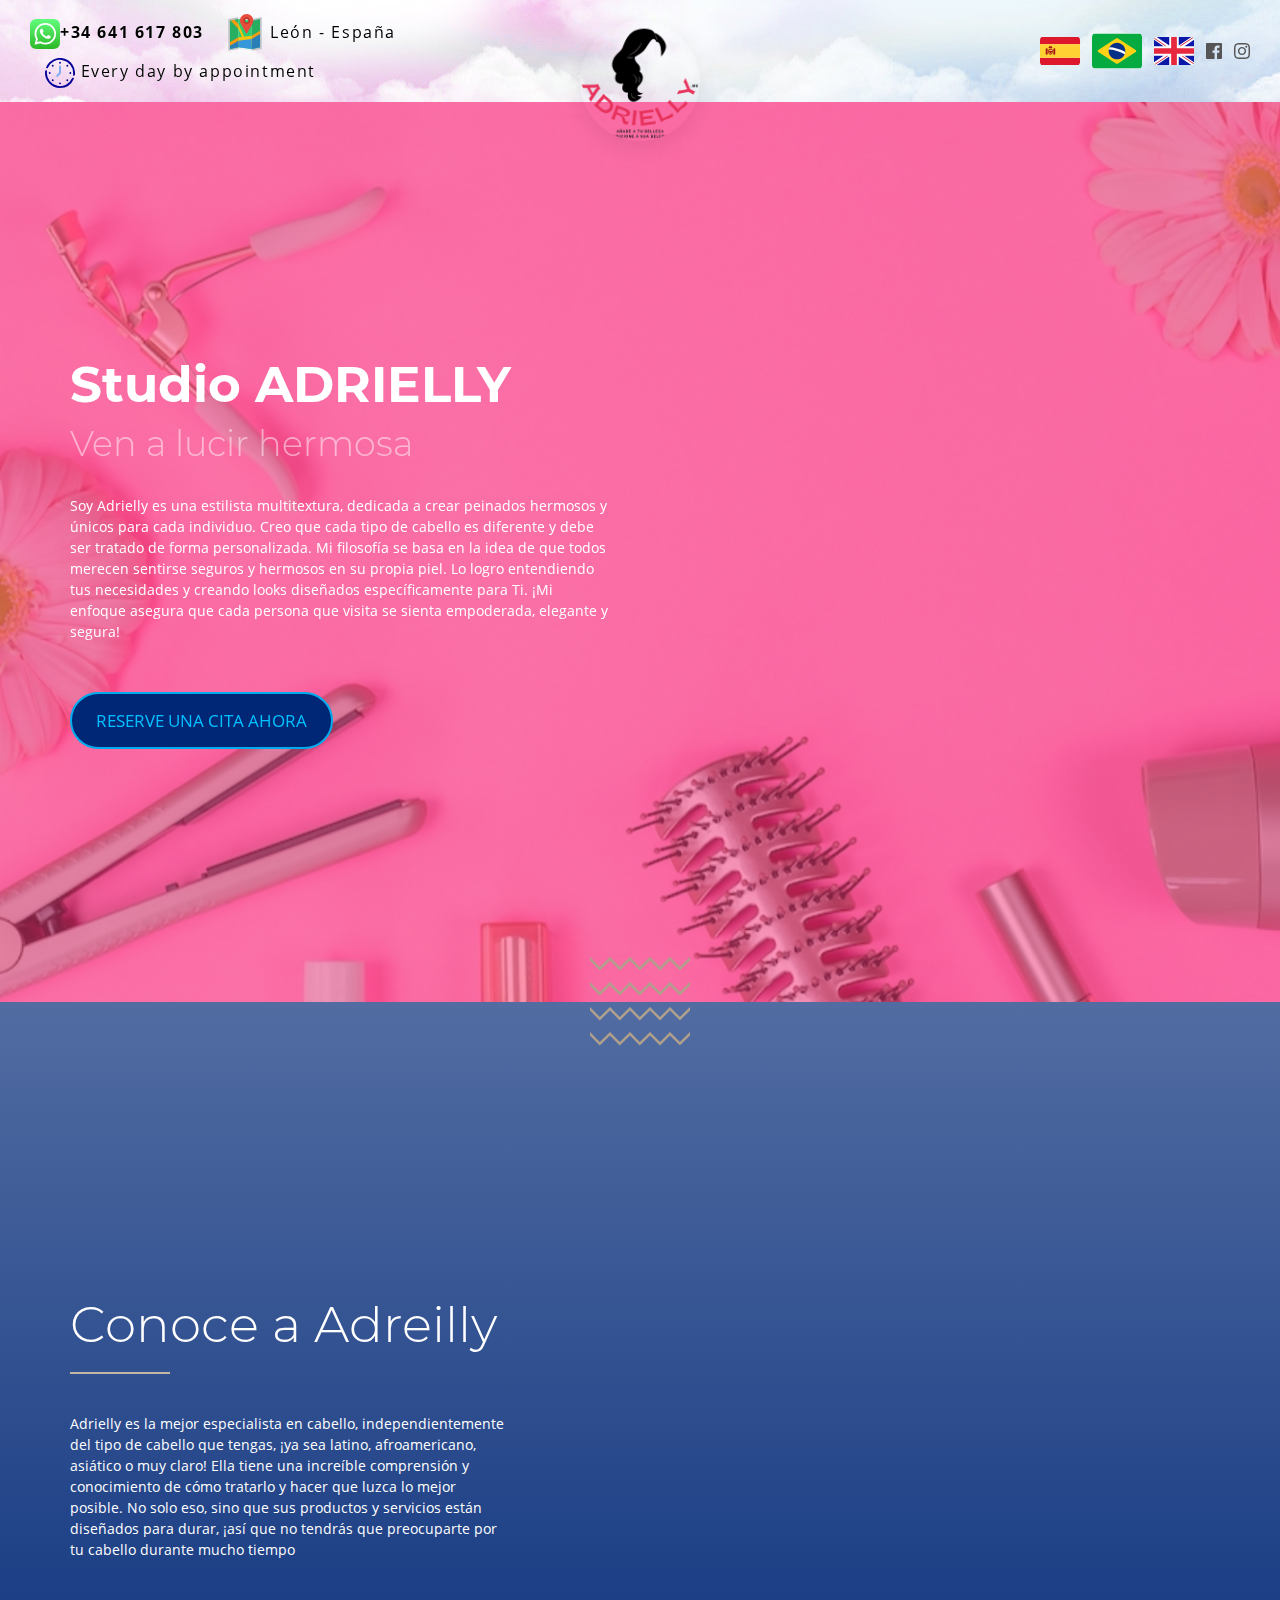
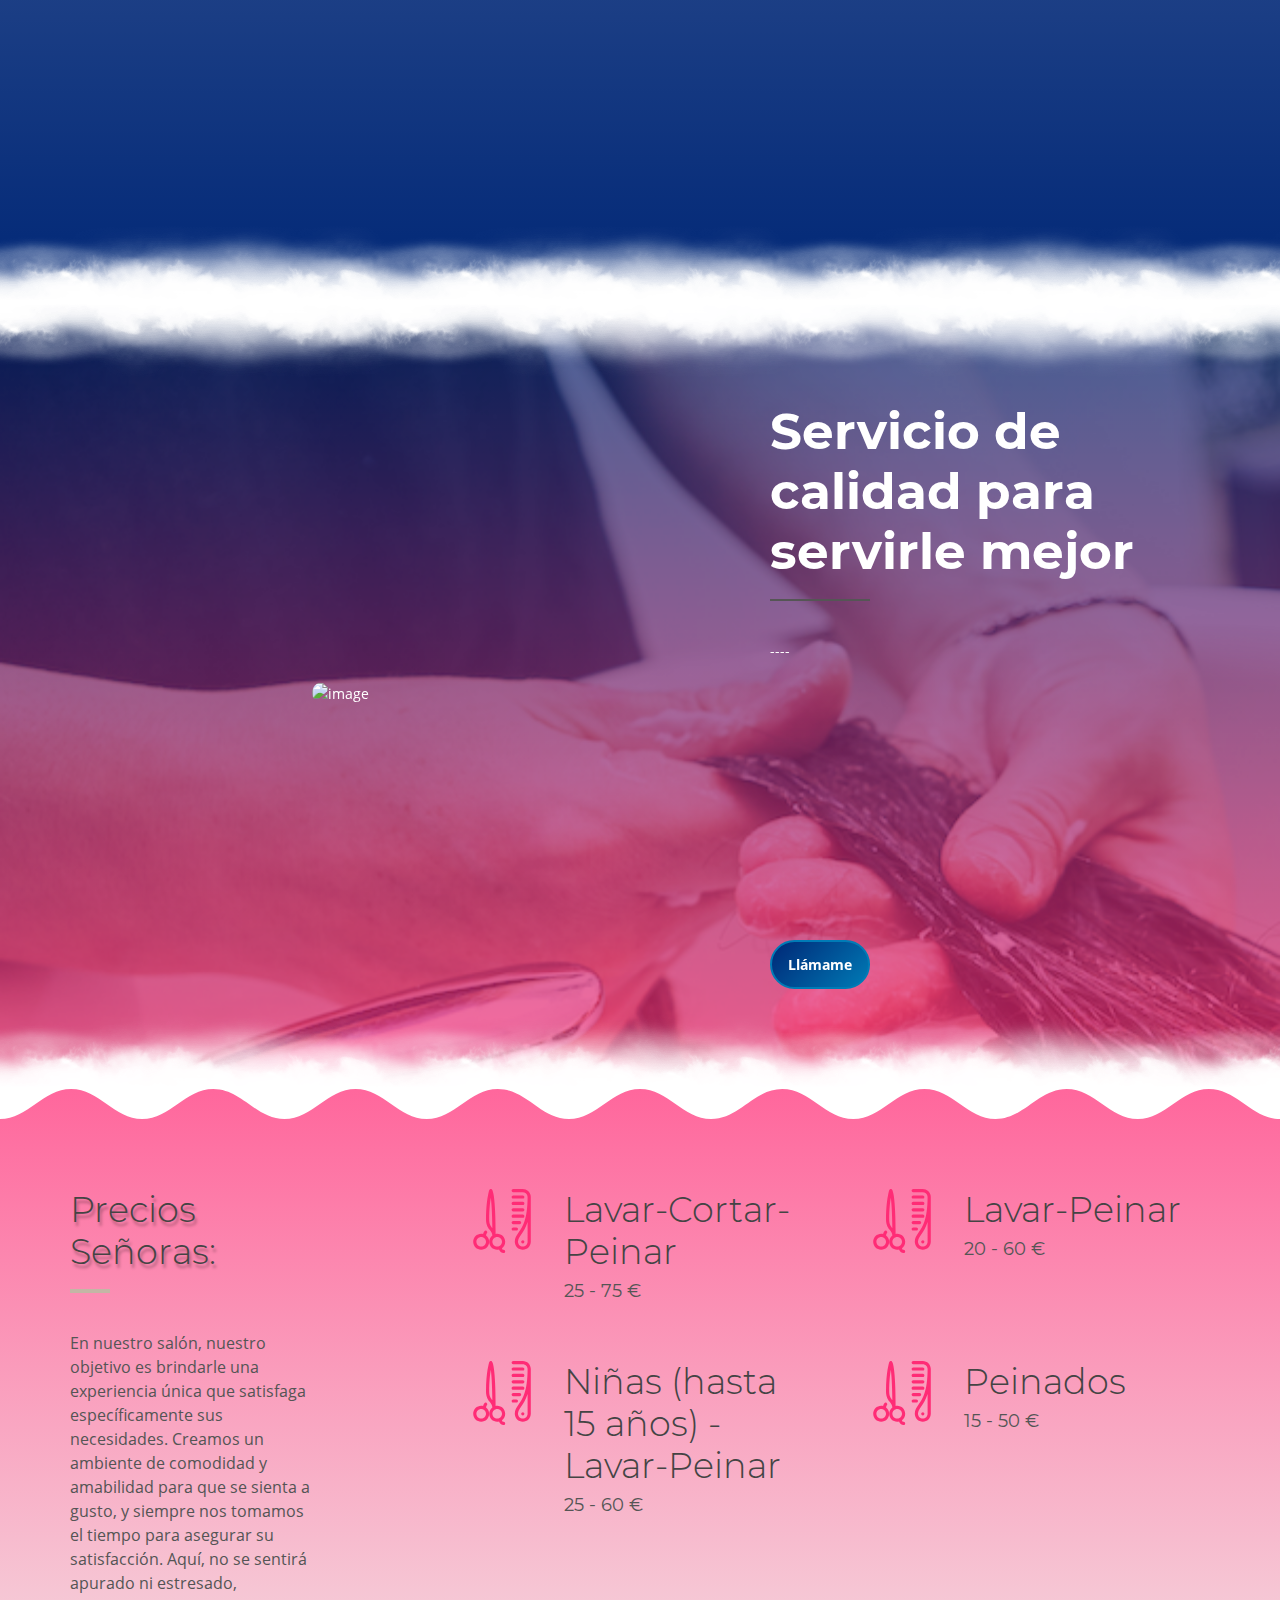
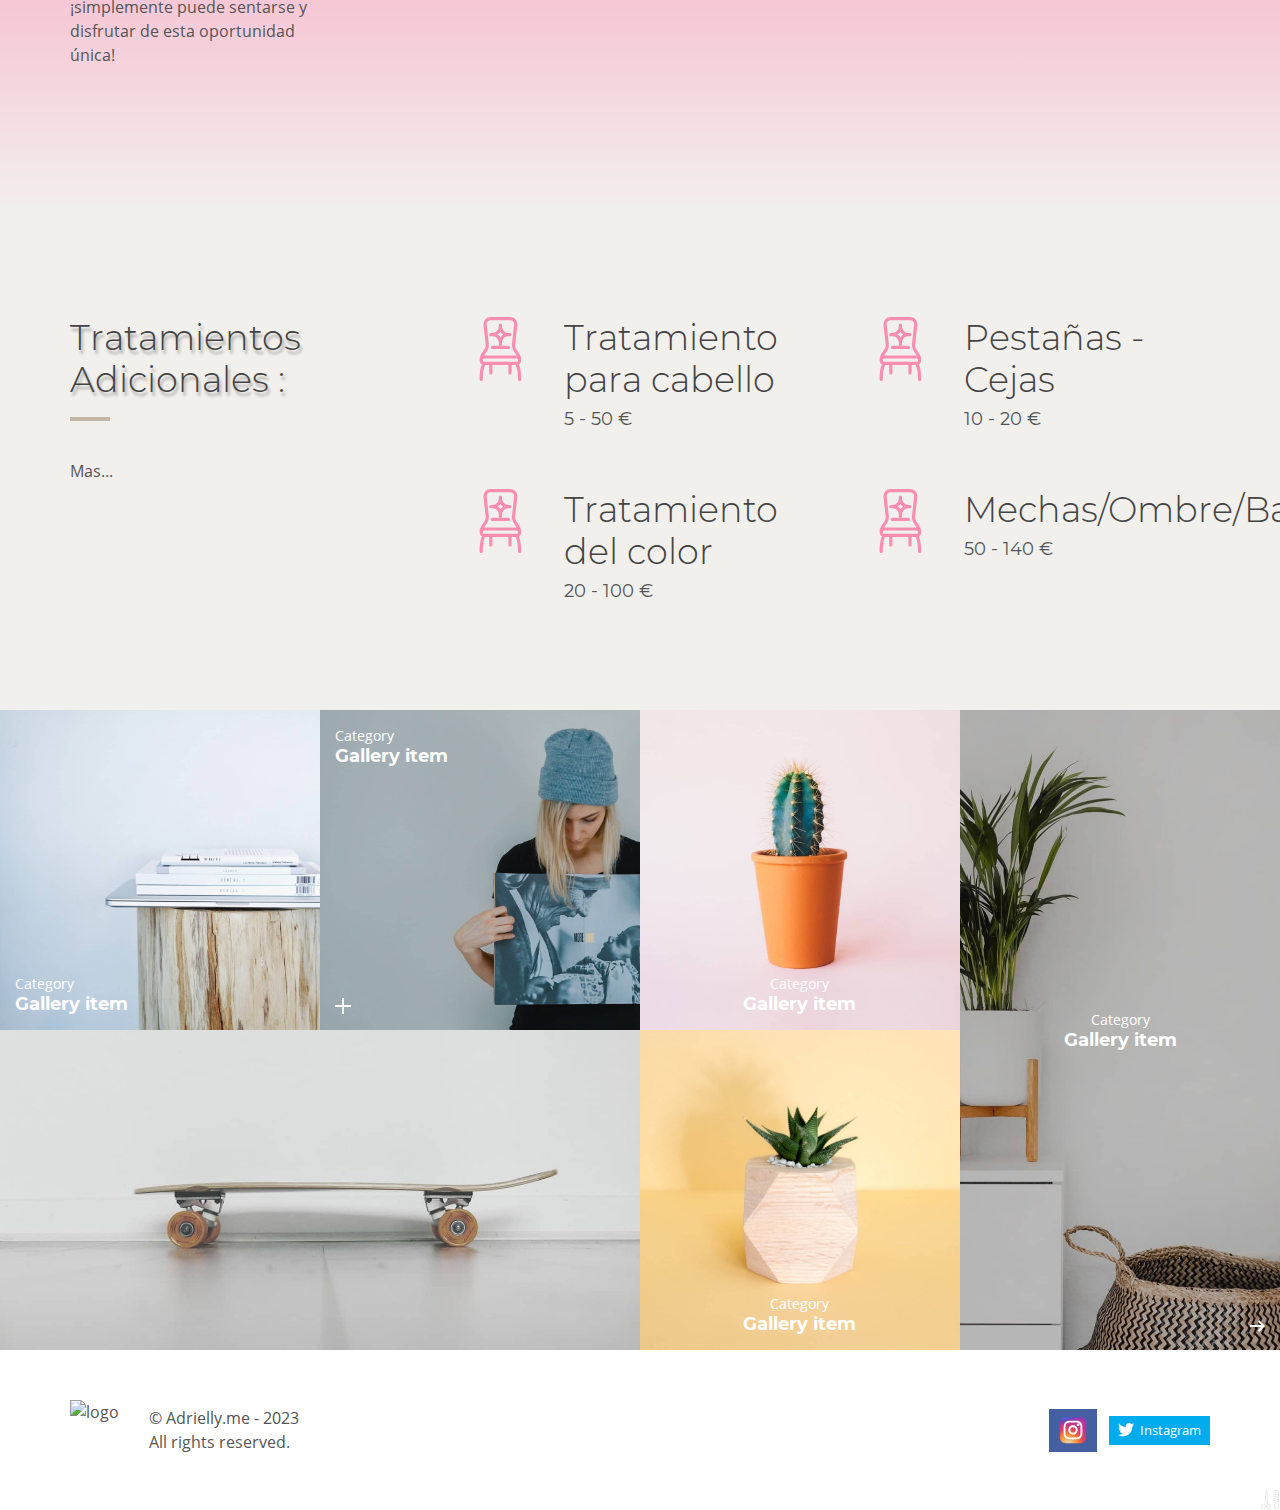
==== commit 518f539e: "chat pop up" ====
--- a/index.html
+++ b/index.html
@@ -39,7 +39,7 @@
             			</div>
             			<div class="col-6 col-lg-2 order-lg-2 text-center">
                 			<a class="navbar-brand" href="#">
-                    			<img src="images//uploaded/2774/2774-websmith__1_cv-2-removebg-preview(1).png" alt="Logo Adrielly" class="mw-100 shadow rounded-circle mt-10 mb--30" srcset="images//uploaded/2774/2774-websmith__1_cv-2-removebg-preview(1).png 2x" style="" width="120" height="120">
+                    			<img src="images//uploaded/2774/2774-websmith__1_cv-2-removebg-preview(1).png" alt="Logo Adrielly" class="mw-100 shadow rounded-circle mt-10 mb--50" srcset="images//uploaded/2774/2774-websmith__1_cv-2-removebg-preview(1).png 2x" style="" width="120" height="120">
                 			</a>
             			</div>
             			<div class="col-lg-5 order-lg-1 collapse navbar-collapse main-menu-collapse">
@@ -105,7 +105,7 @@
         			</div>
     			</div>
     			<div class="bg-wrap">
-        			<div class="bg parallax" data-rellax-speed="-2" style=""></div>
+        			<div class="bg parallax" style="" data-rellax-speed="-2"></div>
     			</div>
 			</header><section id="sep-center-5" class="section-sep sep-center text-center light">
     			<div class="container">
@@ -127,7 +127,7 @@
                 			<p class="mb-50">Adrielly es la mejor especialista en cabello, independientemente del tipo de cabello que tengas, ¡ya sea latino, afroamericano, asiático o muy claro! Ella tiene una increíble comprensión y conocimiento de cómo tratarlo y hacer que luzca lo mejor posible. No solo eso, sino que sus productos y servicios están diseñados para durar, ¡así que no tendrás que preocuparte por tu cabello durante mucho tiempo</p>
                 			<!--img alt="sign" src="https://hairdresser.s3-eu-central-1.amazonaws.com/haird_pro_adrielly.png" height="40"-->
             			</div>
-            			<div class="bg-box col-md-6 mt-md-0 img-fluid embed-responsive-4by3 shadow mt--30 mb--200 padding-x3" style="background-image: url(&quot;https://hairdresser-leon.s3-eu-west-1.amazonaws.com/Adreilly-Professional-hair-dresser.png&quot;); background-position: center top; background-size: cover;" data-aos="fade-up" data-aos-once="true" data-aos-duration="1.5">
+            			<div class="bg-box col-md-6 mt-md-0 img-fluid embed-responsive-4by3 shadow mb--200 padding-x3" style="background-image: url(&quot;https://hairdresser-leon.s3-eu-west-1.amazonaws.com/Adreilly-Professional-hair-dresser.png&quot;); background-position: center top; background-size: cover;" data-aos="fade-up" data-aos-once="true" data-aos-duration="1.5">
             			</div>
         			</div>
     			</div>
@@ -429,6 +429,25 @@
 
 			</script>
 
+
+			<!---Pop ups--->
+
+			<!-- POP UP -->
+
+			<script type="text/plain" data-cookiescript="accepted" defer src="https://www.benifit.app/pixel/17qcyjre8or14z59k5ez60uqxh24w0s2">
+
+			</script>
+
+			<!-- CHAT -->
+
+			<script type="text/plain" data-cookiescript="accepted">(function(d, s, id){
+  var js, fjs = d.getElementsByTagName(s)[0];
+  if (d.getElementById(id)) {return;}
+  js = d.createElement(s); js.id = id;
+  js.src = 'https://api.anychat.one/widget/3d671ceb-b20f-4d0f-abed-214d5863dda8?r=' + encodeURIComponent(window.location);
+  fjs.parentNode.insertBefore(js, fjs);
+}(document, 'script', 'contactus-jssdk'));
+			</script>
 		
 		<script src="https://maps.googleapis.com/maps/api/js?key=AIzaSyBeKvv6T-rQNQS2gjAH2vlJDfgZnwhnLN4"></script>
 		<script src="https://cdnjs.cloudflare.com/ajax/libs/popper.js/1.11.0/umd/popper.min.js"></script>
--- a/css/index.css
+++ b/css/index.css
@@ -14,7 +14,9 @@
     background-size: cover;
     opacity: 0.5;
 }
-#sep-center-5 .bg-wrap {
+
+#header-text-3 .bg-wrap {
+	background: rgba(255, 44, 118, 0.9);}#sep-center-5 .bg-wrap {
     background: rgba(255, 255, 255, 0);
 }#desc-text-halfbg .bg-wrap {
     background: linear-gradient(to bottom, rgba(0, 39, 118, 0.68), #002776);
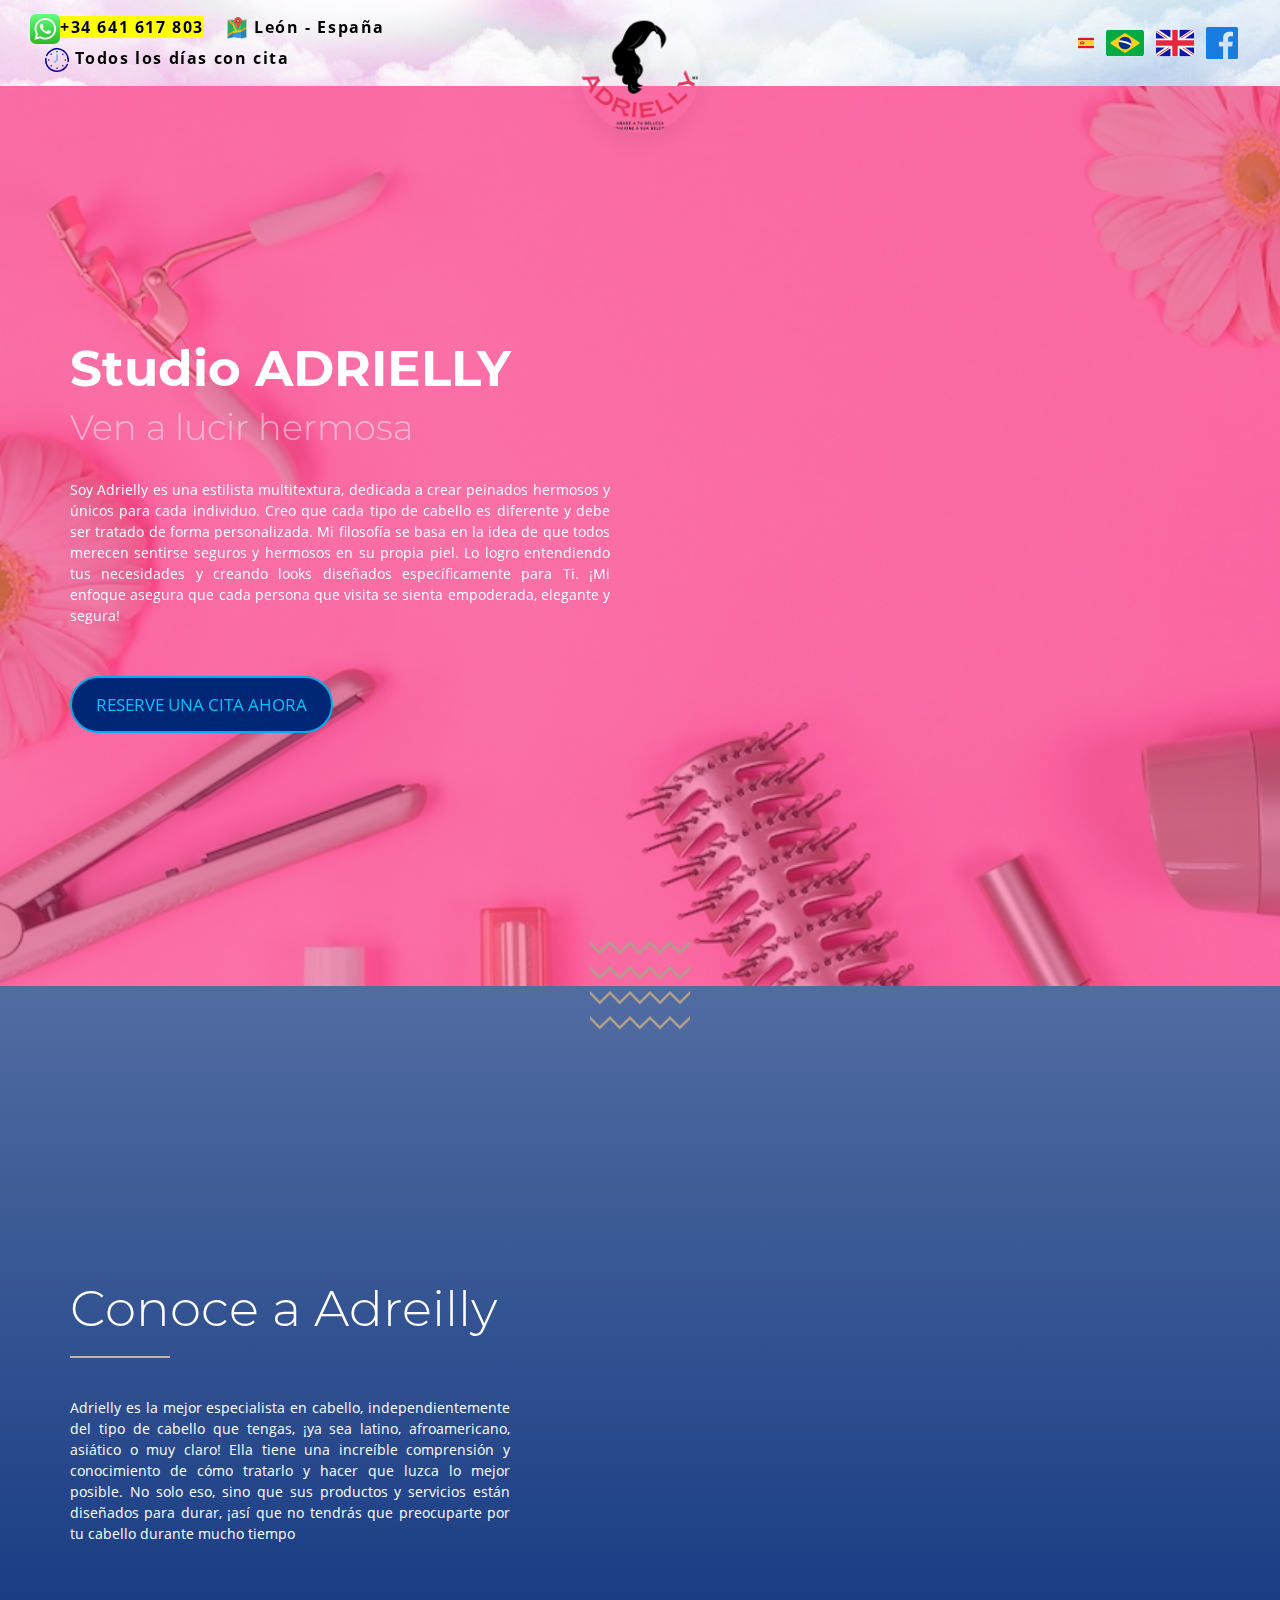
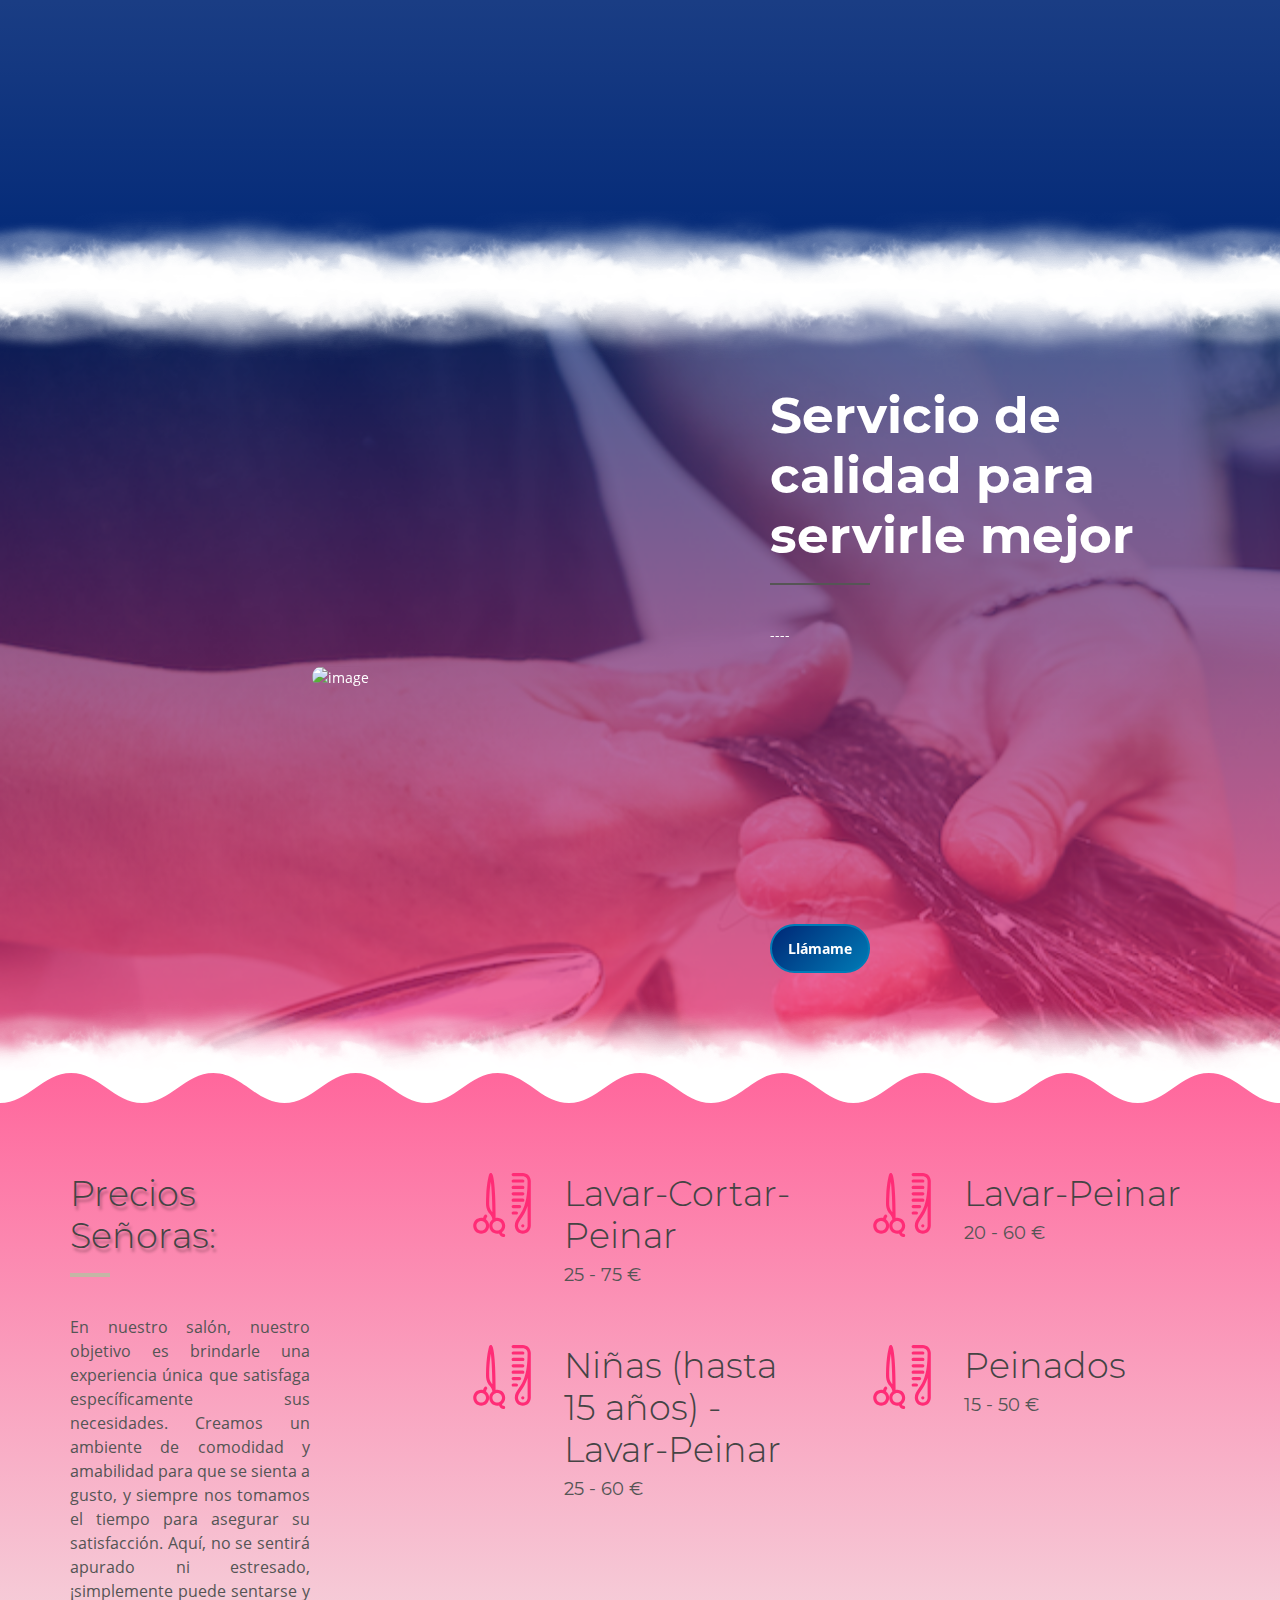
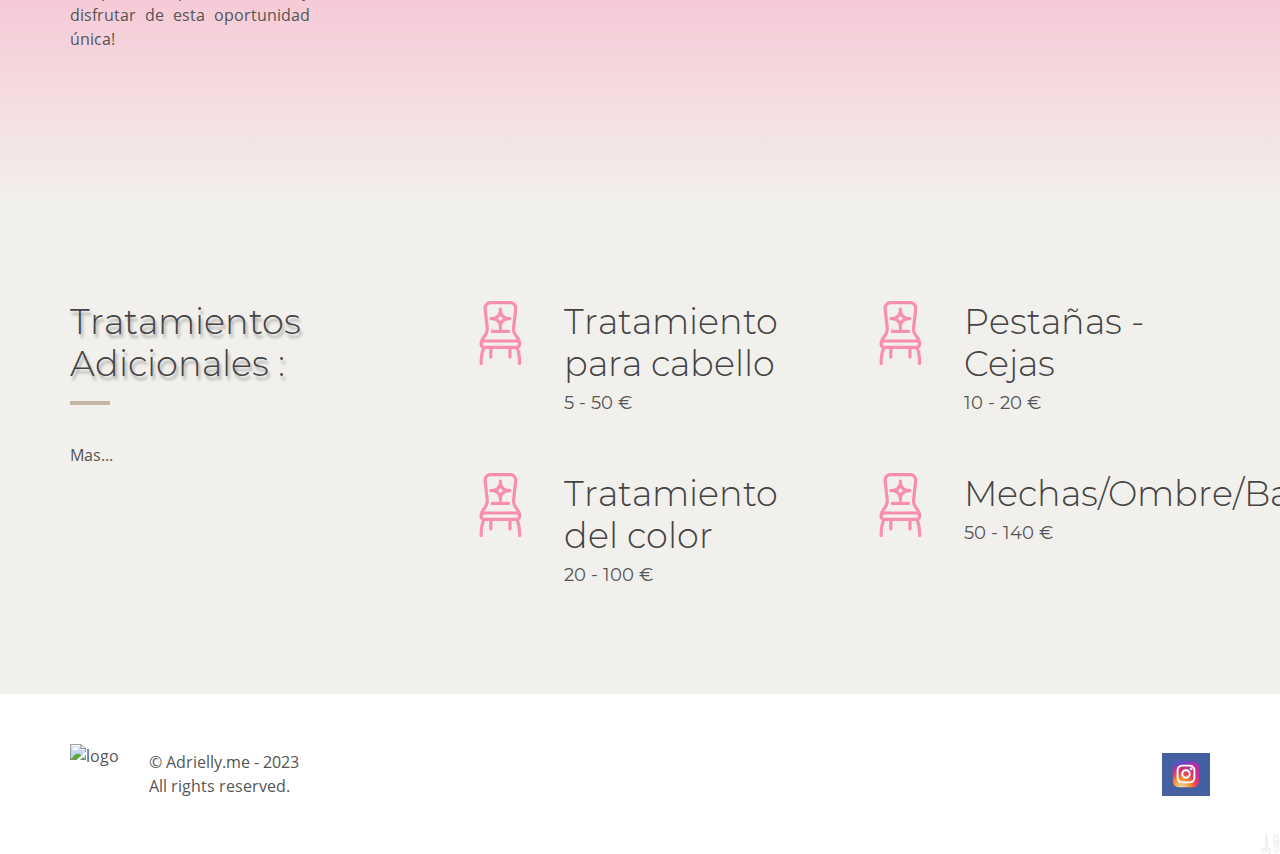
==== commit 25c559b7: "update social media" ====
--- a/index.html
+++ b/index.html
@@ -12,7 +12,6 @@
 		<link rel="stylesheet" href="css/fonts.css" />
 		<link rel="stylesheet" href="css/bootstrap.weber.css" />
 		<link rel="stylesheet" href="css/fx.css" />
-		<link rel="stylesheet" href="css/magnific-popup.css" />
 		<link rel="stylesheet" href="css/aos.css" />
            <link rel="stylesheet" href="css/custom.css" />
 		<link rel="stylesheet" href="css/index.css" />
@@ -35,56 +34,54 @@
     			<div class="container-fluid">
         			<div class="row align-items-center">
            			<div class="col-3 hidden-lg">
-                			<button class="navbar-toggler collapsed" type="button" data-toggle="collapse" data-target=".main-menu-collapse" aria-controls="navbarMenuContent" aria-expanded="false" aria-label="Toggle navigation"><span class="icon-bar"></span><span class="icon-bar"></span><span class="icon-bar"></span></button>
+                			<button class="navbar-toggler" type="button" data-toggle="collapse" data-target=".main-menu-collapse" aria-controls="navbarMenuContent" aria-expanded="true" aria-label="Toggle navigation"><span class="icon-bar"></span><span class="icon-bar"></span><span class="icon-bar"></span></button>
             			</div>
             			<div class="col-6 col-lg-2 order-lg-2 text-center">
                 			<a class="navbar-brand" href="#">
                     			<img src="images//uploaded/2774/2774-websmith__1_cv-2-removebg-preview(1).png" alt="Logo Adrielly" class="mw-100 shadow rounded-circle mt-10 mb--50" srcset="images//uploaded/2774/2774-websmith__1_cv-2-removebg-preview(1).png 2x" style="" width="120" height="120">
                 			</a>
             			</div>
-            			<div class="col-lg-5 order-lg-1 collapse navbar-collapse main-menu-collapse">
-
-                              						<ul class="navbar-text list-inline small fx-text-shadow" style="color: rgb(0, 0, 0); font-size: 1rem; letter-spacing: 0.1rem; text-shadow: rgb(255, 255, 255) 0px 0px 0px;">
+            			<div class="col-lg-5 order-lg-1 navbar-collapse main-menu-collapse collapse show" style="">
+
+                              						<ul class="navbar-text list-inline small fx-text-shadow mt-sm-50" style="color: rgb(0, 0, 0); font-size: 1rem; letter-spacing: 0.1rem; text-shadow: rgb(255, 255, 255) 0px 0px 0px;">
                     						<li class="">
                       						<a href="whatsapp://send?abid=‭+34641617803‬&amp;text=Hi" class="" style="">
-                      						<svg width="30px" height="30px" viewBox="0 0 1024 1024" xmlns="http://www.w3.org/2000/svg" xmlns:xlink="http://www.w3.org/1999/xlink" class=""><defs><path id="a" d="M1023.941 765.153c0 5.606-.171 17.766-.508 27.159-.824 22.982-2.646 52.639-5.401 66.151-4.141 20.306-10.392 39.472-18.542 55.425-9.643 18.871-21.943 35.775-36.559 50.364-14.584 14.56-31.472 26.812-50.315 36.416-16.036 8.172-35.322 14.426-55.744 18.549-13.378 2.701-42.812 4.488-65.648 5.3-9.402.336-21.564.505-27.15.505l-504.226-.081c-5.607 0-17.765-.172-27.158-.509-22.983-.824-52.639-2.646-66.152-5.4-20.306-4.142-39.473-10.392-55.425-18.542-18.872-9.644-35.775-21.944-50.364-36.56-14.56-14.584-26.812-31.471-36.415-50.314-8.174-16.037-14.428-35.323-18.551-55.744-2.7-13.378-4.487-42.812-5.3-65.649-.334-9.401-.503-21.563-.503-27.148l.08-504.228c0-5.607.171-17.766.508-27.159.825-22.983 2.646-52.639 5.401-66.151 4.141-20.306 10.391-39.473 18.542-55.426C34.154 93.24 46.455 76.336 61.07 61.747c14.584-14.559 31.472-26.812 50.315-36.416 16.037-8.172 35.324-14.426 55.745-18.549 13.377-2.701 42.812-4.488 65.648-5.3 9.402-.335 21.565-.504 27.149-.504l504.227.081c5.608 0 17.766.171 27.159.508 22.983.825 52.638 2.646 66.152 5.401 20.305 4.141 39.472 10.391 55.425 18.542 18.871 9.643 35.774 21.944 50.363 36.559 14.559 14.584 26.812 31.471 36.415 50.315 8.174 16.037 14.428 35.323 18.551 55.744 2.7 13.378 4.486 42.812 5.3 65.649.335 9.402.504 21.564.504 27.15l-.082 504.226z"></path></defs><linearGradient id="b" gradientUnits="userSpaceOnUse" x1="512.001" y1=".978" x2="512.001" y2="1025.023"><stop offset="0" stop-color="#61fd7d"></stop><stop offset="1" stop-color="#2bb826"></stop></linearGradient><use xlink:href="#a" overflow="visible" fill="url(#b)"></use><g><path fill="#FFF" d="M783.302 243.246c-69.329-69.387-161.529-107.619-259.763-107.658-202.402 0-367.133 164.668-367.214 367.072-.026 64.699 16.883 127.854 49.017 183.522l-52.096 190.229 194.665-51.047c53.636 29.244 114.022 44.656 175.482 44.682h.151c202.382 0 367.128-164.688 367.21-367.094.039-98.087-38.121-190.319-107.452-259.706zM523.544 808.047h-.125c-54.767-.021-108.483-14.729-155.344-42.529l-11.146-6.612-115.517 30.293 30.834-112.592-7.259-11.544c-30.552-48.579-46.688-104.729-46.664-162.379.066-168.229 136.985-305.096 305.339-305.096 81.521.031 158.154 31.811 215.779 89.482s89.342 134.332 89.312 215.859c-.066 168.243-136.984 305.118-305.209 305.118zm167.415-228.515c-9.177-4.591-54.286-26.782-62.697-29.843-8.41-3.062-14.526-4.592-20.645 4.592-6.115 9.182-23.699 29.843-29.053 35.964-5.352 6.122-10.704 6.888-19.879 2.296-9.176-4.591-38.74-14.277-73.786-45.526-27.275-24.319-45.691-54.359-51.043-63.543-5.352-9.183-.569-14.146 4.024-18.72 4.127-4.109 9.175-10.713 13.763-16.069 4.587-5.355 6.117-9.183 9.175-15.304 3.059-6.122 1.529-11.479-.765-16.07-2.293-4.591-20.644-49.739-28.29-68.104-7.447-17.886-15.013-15.466-20.645-15.747-5.346-.266-11.469-.322-17.585-.322s-16.057 2.295-24.467 11.478-32.113 31.374-32.113 76.521c0 45.147 32.877 88.764 37.465 94.885 4.588 6.122 64.699 98.771 156.741 138.502 21.892 9.45 38.982 15.094 52.308 19.322 21.98 6.979 41.982 5.995 57.793 3.634 17.628-2.633 54.284-22.189 61.932-43.615 7.646-21.427 7.646-39.791 5.352-43.617-2.294-3.826-8.41-6.122-17.585-10.714z"></path></g></svg><strong>‭+34 641 617 803‬</strong>
+                      						<svg width="30px" height="30px" viewBox="0 0 1024 1024" xmlns="http://www.w3.org/2000/svg" xmlns:xlink="http://www.w3.org/1999/xlink" class=""><defs><path id="a" d="M1023.941 765.153c0 5.606-.171 17.766-.508 27.159-.824 22.982-2.646 52.639-5.401 66.151-4.141 20.306-10.392 39.472-18.542 55.425-9.643 18.871-21.943 35.775-36.559 50.364-14.584 14.56-31.472 26.812-50.315 36.416-16.036 8.172-35.322 14.426-55.744 18.549-13.378 2.701-42.812 4.488-65.648 5.3-9.402.336-21.564.505-27.15.505l-504.226-.081c-5.607 0-17.765-.172-27.158-.509-22.983-.824-52.639-2.646-66.152-5.4-20.306-4.142-39.473-10.392-55.425-18.542-18.872-9.644-35.775-21.944-50.364-36.56-14.56-14.584-26.812-31.471-36.415-50.314-8.174-16.037-14.428-35.323-18.551-55.744-2.7-13.378-4.487-42.812-5.3-65.649-.334-9.401-.503-21.563-.503-27.148l.08-504.228c0-5.607.171-17.766.508-27.159.825-22.983 2.646-52.639 5.401-66.151 4.141-20.306 10.391-39.473 18.542-55.426C34.154 93.24 46.455 76.336 61.07 61.747c14.584-14.559 31.472-26.812 50.315-36.416 16.037-8.172 35.324-14.426 55.745-18.549 13.377-2.701 42.812-4.488 65.648-5.3 9.402-.335 21.565-.504 27.149-.504l504.227.081c5.608 0 17.766.171 27.159.508 22.983.825 52.638 2.646 66.152 5.401 20.305 4.141 39.472 10.391 55.425 18.542 18.871 9.643 35.774 21.944 50.363 36.559 14.559 14.584 26.812 31.471 36.415 50.315 8.174 16.037 14.428 35.323 18.551 55.744 2.7 13.378 4.486 42.812 5.3 65.649.335 9.402.504 21.564.504 27.15l-.082 504.226z"></path></defs><linearGradient id="b" gradientUnits="userSpaceOnUse" x1="512.001" y1=".978" x2="512.001" y2="1025.023"><stop offset="0" stop-color="#61fd7d"></stop><stop offset="1" stop-color="#2bb826"></stop></linearGradient><use xlink:href="#a" overflow="visible" fill="url(#b)"></use><g><path fill="#FFF" d="M783.302 243.246c-69.329-69.387-161.529-107.619-259.763-107.658-202.402 0-367.133 164.668-367.214 367.072-.026 64.699 16.883 127.854 49.017 183.522l-52.096 190.229 194.665-51.047c53.636 29.244 114.022 44.656 175.482 44.682h.151c202.382 0 367.128-164.688 367.21-367.094.039-98.087-38.121-190.319-107.452-259.706zM523.544 808.047h-.125c-54.767-.021-108.483-14.729-155.344-42.529l-11.146-6.612-115.517 30.293 30.834-112.592-7.259-11.544c-30.552-48.579-46.688-104.729-46.664-162.379.066-168.229 136.985-305.096 305.339-305.096 81.521.031 158.154 31.811 215.779 89.482s89.342 134.332 89.312 215.859c-.066 168.243-136.984 305.118-305.209 305.118zm167.415-228.515c-9.177-4.591-54.286-26.782-62.697-29.843-8.41-3.062-14.526-4.592-20.645 4.592-6.115 9.182-23.699 29.843-29.053 35.964-5.352 6.122-10.704 6.888-19.879 2.296-9.176-4.591-38.74-14.277-73.786-45.526-27.275-24.319-45.691-54.359-51.043-63.543-5.352-9.183-.569-14.146 4.024-18.72 4.127-4.109 9.175-10.713 13.763-16.069 4.587-5.355 6.117-9.183 9.175-15.304 3.059-6.122 1.529-11.479-.765-16.07-2.293-4.591-20.644-49.739-28.29-68.104-7.447-17.886-15.013-15.466-20.645-15.747-5.346-.266-11.469-.322-17.585-.322s-16.057 2.295-24.467 11.478-32.113 31.374-32.113 76.521c0 45.147 32.877 88.764 37.465 94.885 4.588 6.122 64.699 98.771 156.741 138.502 21.892 9.45 38.982 15.094 52.308 19.322 21.98 6.979 41.982 5.995 57.793 3.634 17.628-2.633 54.284-22.189 61.932-43.615 7.646-21.427 7.646-39.791 5.352-43.617-2.294-3.826-8.41-6.122-17.585-10.714z"></path></g></svg><strong class=""><mark>‭+34 641 617 803‬</mark></strong>
                       						</a>
               
                   						</li>
-                  						<li class="">
-			<svg width="40px" height="40px" viewBox="0 0 24 24" xmlns:rdf="http://www.w3.org/1999/02/22-rdf-syntax-ns#" xmlns="http://www.w3.org/2000/svg" version="1.1" xmlns:cc="http://creativecommons.org/ns#" xmlns:dc="http://purl.org/dc/elements/1.1/" class=""><g transform="translate(0 -1028.4)"><path d="m8 1030.4 8 1v19l-8-1z" fill="#ecf0f1"></path><path d="m2 1031.4 6-1v19l-6 1z" fill="#bdc3c7"></path><path d="m16 1031.4 6-1v19l-6 1z" fill="#bdc3c7"></path><path d="m3 1032.4 5-1v17l-5 1z" fill="#27ae60"></path><path d="m8 1031.4 8 1v17l-8-1z" fill="#2ecc71"></path><path d="m13 1c-1.657 0-3 1.3432-3 3s1.343 3 3 3 3-1.3432 3-3-1.343-3-3-3zm0 2c0.552 0 1 0.4477 1 1s-0.448 1-1 1-1-0.4477-1-1 0.448-1 1-1z" transform="translate(0 1028.4)" fill="#c0392b"></path><path d="m21 1048.4-5 1v-17l5-1z" fill="#27ae60"></path><path d="m5.6875 1031.8-2.3125 0.5 4.625 4.9v-2.9l-2.3125-2.5z" fill="#f39c12"></path><path d="m21 1046.4-5 1v-6l5-3z" fill="#f39c12"></path><path d="m21 1048.4-5 1v-6l5-3z" fill="#2980b9"></path><path d="m8 1042.4 8-1v6l-8-1z" fill="#f1c40f"></path><path d="m8 1044.4 8-1v6l-8-1z" fill="#3498db"></path><path d="m3 1045.4 5-3v4l-5 1z" fill="#f39c12"></path><path d="m3 1047.4 5-3v4l-5 1z" fill="#2980b9"></path><path d="m8 8.8008v-2.8985l4 8.6597h-1.469z" transform="translate(0 1028.4)" fill="#f1c40f"></path><path d="m13 1028.4c-2.209 0-4 1.8-4 4 0 0.7 0.1908 1.3 0.5156 1.9 0.0539 0.1 0.1105 0.2 0.1719 0.3l3.3125 5.8 3.312-5.8c0.051-0.1 0.095-0.2 0.141-0.2l0.031-0.1c0.325-0.6 0.516-1.2 0.516-1.9 0-2.2-1.791-4-4-4zm0 2c1.105 0 2 0.9 2 2s-0.895 2-2 2-2-0.9-2-2 0.895-2 2-2z" fill="#e74c3c"></path></g></svg>
-
-              León - España
+                  						<li class="" style="">
+			<svg width="24" height="24" viewBox="0 0 24 24" xmlns:rdf="http://www.w3.org/1999/02/22-rdf-syntax-ns#" xmlns="http://www.w3.org/2000/svg" version="1.1" xmlns:cc="http://creativecommons.org/ns#" xmlns:dc="http://purl.org/dc/elements/1.1/" class=""><g transform="translate(0 -1028.4)" class=""><path d="m8 1030.4 8 1v19l-8-1z" fill="#ecf0f1"></path><path d="m2 1031.4 6-1v19l-6 1z" fill="#bdc3c7"></path><path d="m16 1031.4 6-1v19l-6 1z" fill="#bdc3c7"></path><path d="m3 1032.4 5-1v17l-5 1z" fill="#27ae60"></path><path d="m8 1031.4 8 1v17l-8-1z" fill="#2ecc71" class=""></path><path d="m13 1c-1.657 0-3 1.3432-3 3s1.343 3 3 3 3-1.3432 3-3-1.343-3-3-3zm0 2c0.552 0 1 0.4477 1 1s-0.448 1-1 1-1-0.4477-1-1 0.448-1 1-1z" transform="translate(0 1028.4)" fill="#c0392b"></path><path d="m21 1048.4-5 1v-17l5-1z" fill="#27ae60"></path><path d="m5.6875 1031.8-2.3125 0.5 4.625 4.9v-2.9l-2.3125-2.5z" fill="#f39c12"></path><path d="m21 1046.4-5 1v-6l5-3z" fill="#f39c12"></path><path d="m21 1048.4-5 1v-6l5-3z" fill="#2980b9"></path><path d="m8 1042.4 8-1v6l-8-1z" fill="#f1c40f"></path><path d="m8 1044.4 8-1v6l-8-1z" fill="#3498db"></path><path d="m3 1045.4 5-3v4l-5 1z" fill="#f39c12"></path><path d="m3 1047.4 5-3v4l-5 1z" fill="#2980b9"></path><path d="m8 8.8008v-2.8985l4 8.6597h-1.469z" transform="translate(0 1028.4)" fill="#f1c40f"></path><path d="m13 1028.4c-2.209 0-4 1.8-4 4 0 0.7 0.1908 1.3 0.5156 1.9 0.0539 0.1 0.1105 0.2 0.1719 0.3l3.3125 5.8 3.312-5.8c0.051-0.1 0.095-0.2 0.141-0.2l0.031-0.1c0.325-0.6 0.516-1.2 0.516-1.9 0-2.2-1.791-4-4-4zm0 2c1.105 0 2 0.9 2 2s-0.895 2-2 2-2-0.9-2-2 0.895-2 2-2z" fill="#e74c3c"></path></g></svg><strong>
+
+              León - España</strong>
                   						</li>
-                  						<li class="">
-											<svg width="30px" height="30px" viewBox="0 0 32 32" xmlns="http://www.w3.org/2000/svg" class=""><defs><style>.cls-1{fill:#04009a}.cls-2{fill:#77acf1}
+                  						<li class="" style=""><strong class="">
+											<svg width="24" height="24" viewBox="0 0 32 32" xmlns="http://www.w3.org/2000/svg" class=""><defs><style>.cls-1{fill:#04009a}.cls-2{fill:#77acf1}
 #nav-menu-logo-social .bg {
 	background-position: center bottom;
 	background-image: url('images/banner-96.jpg');
 }
 #nav-menu-logo-social .bg-wrap {
 	background: linear-gradient(135deg, #ff2c76, rgba(255, 44, 118, 0.69));
-}</style></defs><g data-name="12. Clock" id="_12._Clock"><path class="cls-1" d="M16,32A16.012,16.012,0,0,1,.141,13.868a1,1,0,0,1,1.983.264A14.168,14.168,0,0,0,2,16a14,14,0,0,0,26.835,5.6,1,1,0,1,1,1.833.8A16.007,16.007,0,0,1,16,32Z"></path><path class="cls-1" d="M30.869,19a1.017,1.017,0,0,1-.134-.009,1,1,0,0,1-.859-1.123A14.168,14.168,0,0,0,30,16,14,14,0,0,0,3.165,10.4a1,1,0,1,1-1.833-.8,16,16,0,0,1,30.527,8.532A1,1,0,0,1,30.869,19Z"></path><path class="cls-1" d="M16.02,6a1,1,0,0,1-.01-2h.01a1,1,0,0,1,0,2Z"></path><path class="cls-1" d="M23.8,9.222a1,1,0,0,1-.01-2h.01a1,1,0,1,1,0,2Z"></path><path class="cls-1" d="M27.02,17a1,1,0,0,1-.01-2h.01a1,1,0,0,1,0,2Z"></path><path class="cls-1" d="M23.8,24.778a1,1,0,0,1-.01-2h.01a1,1,0,0,1,0,2Z"></path><path class="cls-1" d="M16.02,28a1,1,0,0,1-.01-2h.01a1,1,0,0,1,0,2Z"></path><path class="cls-1" d="M8.242,24.778a1,1,0,0,1-.011-2h.011a1,1,0,0,1,0,2Z"></path><path class="cls-1" d="M5.02,17a1,1,0,0,1-.01-2h.01a1,1,0,0,1,0,2Z"></path><path class="cls-1" d="M8.242,9.222a1,1,0,0,1-.011-2h.011a1,1,0,1,1,0,2Z"></path><path class="cls-2" d="M13,20a1,1,0,0,1-.707-1.707L15,15.586V9a1,1,0,0,1,2,0v7a1,1,0,0,1-.293.707l-3,3A1,1,0,0,1,13,20Z"></path></g></svg>		
-                                         Every day by appointment
-                                          			</li>
+}</style></defs><g data-name="12. Clock" id="_12._Clock" class=""><path class="cls-1" d="M16,32A16.012,16.012,0,0,1,.141,13.868a1,1,0,0,1,1.983.264A14.168,14.168,0,0,0,2,16a14,14,0,0,0,26.835,5.6,1,1,0,1,1,1.833.8A16.007,16.007,0,0,1,16,32Z"></path><path class="cls-1" d="M30.869,19a1.017,1.017,0,0,1-.134-.009,1,1,0,0,1-.859-1.123A14.168,14.168,0,0,0,30,16,14,14,0,0,0,3.165,10.4a1,1,0,1,1-1.833-.8,16,16,0,0,1,30.527,8.532A1,1,0,0,1,30.869,19Z"></path><path class="cls-1" d="M16.02,6a1,1,0,0,1-.01-2h.01a1,1,0,0,1,0,2Z"></path><path class="cls-1" d="M23.8,9.222a1,1,0,0,1-.01-2h.01a1,1,0,1,1,0,2Z"></path><path class="cls-1" d="M27.02,17a1,1,0,0,1-.01-2h.01a1,1,0,0,1,0,2Z"></path><path class="cls-1" d="M23.8,24.778a1,1,0,0,1-.01-2h.01a1,1,0,0,1,0,2Z"></path><path class="cls-1" d="M16.02,28a1,1,0,0,1-.01-2h.01a1,1,0,0,1,0,2Z"></path><path class="cls-1" d="M8.242,24.778a1,1,0,0,1-.011-2h.011a1,1,0,0,1,0,2Z"></path><path class="cls-1" d="M5.02,17a1,1,0,0,1-.01-2h.01a1,1,0,0,1,0,2Z"></path><path class="cls-1" d="M8.242,9.222a1,1,0,0,1-.011-2h.011a1,1,0,1,1,0,2Z"></path><path class="cls-2" d="M13,20a1,1,0,0,1-.707-1.707L15,15.586V9a1,1,0,0,1,2,0v7a1,1,0,0,1-.293.707l-3,3A1,1,0,0,1,13,20Z"></path></g></svg>&nbsp;Todos los días con cita</strong></li>
                 						</ul>
             			</div>
-            			<div class="col-lg-5 order-lg-3 collapse navbar-collapse main-menu-collapse justify-content-lg-end">
+            			<div class="col-lg-5 order-lg-3 navbar-collapse main-menu-collapse justify-content-lg-end collapse show" style="">
                 			<div class="d-inline-block inline-group navbar-text">
                   			<a href="#sep-bottom-6" class="smooth" target="_self">
                     			<!--Sp-->
-                     			<svg width="40px" height="40px" viewBox="0 -4 28 28" fill="none" xmlns="http://www.w3.org/2000/svg" class=""><g clip-path="url(#clip0_503_3600)" class=""><rect width="28" height="20" rx="2" fill="white"></rect><mask id="mask0_503_3600" style="mask-type:alpha" maskUnits="userSpaceOnUse" x="0" y="0" width="28" height="20"><rect width="28" height="20" rx="2" fill="white"></rect></mask><g mask="url(#mask0_503_3600)" class=""><path fill-rule="evenodd" clip-rule="evenodd" d="M0 5.33333H28V0H0V5.33333Z" fill="#DD172C" class=""></path><path fill-rule="evenodd" clip-rule="evenodd" d="M0 20H28V14.6667H0V20Z" fill="#DD172C"></path><path fill-rule="evenodd" clip-rule="evenodd" d="M0 14.6667H28V5.33334H0V14.6667Z" fill="#FFD133" class=""></path><path fill-rule="evenodd" clip-rule="evenodd" d="M7.33337 9.33333H8.66671V10H7.33337V9.33333Z" fill="#FFEDB1"></path><path d="M6.39116 8.99999H8.27543C8.47044 8.99999 8.6238 9.16666 8.60761 9.361L8.43633 11.4164C8.39314 11.9347 7.95987 12.3333 7.43978 12.3333H7.2268C6.70671 12.3333 6.27345 11.9347 6.23026 11.4164L6.05898 9.36101C6.04278 9.16667 6.19615 8.99999 6.39116 8.99999Z" stroke="#A41517" stroke-width="0.666667"></path><path fill-rule="evenodd" clip-rule="evenodd" d="M6 10H8.66667V10.6667H8L7.33333 12L6.66667 10.6667H6V10Z" fill="#A41517"></path><rect x="4" y="8" width="1.33333" height="4.66667" rx="0.666667" fill="#A41517"></rect><rect x="9.33337" y="8" width="1.33333" height="4.66667" rx="0.666667" fill="#A41517"></rect><path d="M6 7.73332C6 7.14422 6.47756 6.66666 7.06667 6.66666H7.6C8.1891 6.66666 8.66667 7.14422 8.66667 7.73332V7.73332C8.66667 7.8806 8.54728 7.99999 8.4 7.99999H6.26667C6.11939 7.99999 6 7.8806 6 7.73332V7.73332Z" fill="#A41517"></path></g></g><defs><clipPath id="clip0_503_3600"><rect width="28" height="20" rx="2" fill="white"></rect></clipPath></defs></svg>
+                     			<svg width="16" height="16" viewBox="0 -4 28 28" fill="none" xmlns="http://www.w3.org/2000/svg" class=""><g clip-path="url(#clip0_503_3600)" class=""><rect width="28" height="20" rx="2" fill="white"></rect><mask id="mask0_503_3600" style="mask-type:alpha" maskUnits="userSpaceOnUse" x="0" y="0" width="28" height="20"><rect width="28" height="20" rx="2" fill="white"></rect></mask><g mask="url(#mask0_503_3600)" class=""><path fill-rule="evenodd" clip-rule="evenodd" d="M0 5.33333H28V0H0V5.33333Z" fill="#DD172C" class=""></path><path fill-rule="evenodd" clip-rule="evenodd" d="M0 20H28V14.6667H0V20Z" fill="#DD172C"></path><path fill-rule="evenodd" clip-rule="evenodd" d="M0 14.6667H28V5.33334H0V14.6667Z" fill="#FFD133" class=""></path><path fill-rule="evenodd" clip-rule="evenodd" d="M7.33337 9.33333H8.66671V10H7.33337V9.33333Z" fill="#FFEDB1"></path><path d="M6.39116 8.99999H8.27543C8.47044 8.99999 8.6238 9.16666 8.60761 9.361L8.43633 11.4164C8.39314 11.9347 7.95987 12.3333 7.43978 12.3333H7.2268C6.70671 12.3333 6.27345 11.9347 6.23026 11.4164L6.05898 9.36101C6.04278 9.16667 6.19615 8.99999 6.39116 8.99999Z" stroke="#A41517" stroke-width="0.666667"></path><path fill-rule="evenodd" clip-rule="evenodd" d="M6 10H8.66667V10.6667H8L7.33333 12L6.66667 10.6667H6V10Z" fill="#A41517"></path><rect x="4" y="8" width="1.33333" height="4.66667" rx="0.666667" fill="#A41517"></rect><rect x="9.33337" y="8" width="1.33333" height="4.66667" rx="0.666667" fill="#A41517"></rect><path d="M6 7.73332C6 7.14422 6.47756 6.66666 7.06667 6.66666H7.6C8.1891 6.66666 8.66667 7.14422 8.66667 7.73332V7.73332C8.66667 7.8806 8.54728 7.99999 8.4 7.99999H6.26667C6.11939 7.99999 6 7.8806 6 7.73332V7.73332Z" fill="#A41517"></path></g></g><defs><clipPath id="clip0_503_3600"><rect width="28" height="20" rx="2" fill="white"></rect></clipPath></defs></svg>
                   			</a>
                   			<a href="index-br.html#sep-bottom-6" class="smooth" target="_self">
                     			<!--Br-->
-                    			<svg width="50px" height="50px" viewBox="0 -4 28 28" fill="none" xmlns="http://www.w3.org/2000/svg" class=""><g clip-path="url(#clip0_503_4726)" class=""><rect width="28" height="20" rx="2" fill="white"></rect><mask id="mask0_503_4726" style="mask-type:alpha" maskUnits="userSpaceOnUse" x="0" y="0" width="28" height="20"><rect width="28" height="20" rx="2" fill="white"></rect></mask><g mask="url(#mask0_503_4726)" class=""><rect width="28" height="20" fill="#05AB41" class=""></rect><path fill-rule="evenodd" clip-rule="evenodd" d="M3.53152 10.5597C3.12552 10.297 3.12552 9.70301 3.53152 9.44031L13.6377 2.90103C13.8581 2.75843 14.1416 2.75843 14.362 2.90103L24.4682 9.44031C24.8742 9.70301 24.8742 10.297 24.4682 10.5597L14.362 17.099C14.1416 17.2416 13.8581 17.2416 13.6377 17.099L3.53152 10.5597Z" fill="#FDD216" class=""></path><path fill-rule="evenodd" clip-rule="evenodd" d="M14.0002 14.6666C16.5775 14.6666 18.6668 12.5773 18.6668 9.99998C18.6668 7.42265 16.5775 5.33331 14.0002 5.33331C11.4228 5.33331 9.3335 7.42265 9.3335 9.99998C9.3335 12.5773 11.4228 14.6666 14.0002 14.6666Z" fill="#053087" class=""></path><mask id="mask1_503_4726" style="mask-type:alpha" maskUnits="userSpaceOnUse" x="9" y="5" width="10" height="10"><path fill-rule="evenodd" clip-rule="evenodd" d="M14.0002 14.6666C16.5775 14.6666 18.6668 12.5773 18.6668 9.99998C18.6668 7.42265 16.5775 5.33331 14.0002 5.33331C11.4228 5.33331 9.3335 7.42265 9.3335 9.99998C9.3335 12.5773 11.4228 14.6666 14.0002 14.6666Z" fill="white"></path></mask><g mask="url(#mask1_503_4726)" class=""><path d="M8.77987 8.78021C9.51257 8.18688 11.8769 8.74895 14.084 9.33769C16.291 9.92643 18.5929 11.1604 19.179 11.8842" stroke="white" stroke-width="1.33333" stroke-linecap="square" class=""></path></g></g></g><defs><clipPath id="clip0_503_4726"><rect width="28" height="20" rx="2" fill="white"></rect></clipPath></defs></svg>
+                    			<svg width="38" height="38" viewBox="0 -4 28 28" fill="none" xmlns="http://www.w3.org/2000/svg" class=""><g clip-path="url(#clip0_503_4726)" class=""><rect width="28" height="20" rx="2" fill="white"></rect><mask id="mask0_503_4726" style="mask-type:alpha" maskUnits="userSpaceOnUse" x="0" y="0" width="28" height="20"><rect width="28" height="20" rx="2" fill="white"></rect></mask><g mask="url(#mask0_503_4726)" class=""><rect width="28" height="20" fill="#05AB41" class=""></rect><path fill-rule="evenodd" clip-rule="evenodd" d="M3.53152 10.5597C3.12552 10.297 3.12552 9.70301 3.53152 9.44031L13.6377 2.90103C13.8581 2.75843 14.1416 2.75843 14.362 2.90103L24.4682 9.44031C24.8742 9.70301 24.8742 10.297 24.4682 10.5597L14.362 17.099C14.1416 17.2416 13.8581 17.2416 13.6377 17.099L3.53152 10.5597Z" fill="#FDD216" class=""></path><path fill-rule="evenodd" clip-rule="evenodd" d="M14.0002 14.6666C16.5775 14.6666 18.6668 12.5773 18.6668 9.99998C18.6668 7.42265 16.5775 5.33331 14.0002 5.33331C11.4228 5.33331 9.3335 7.42265 9.3335 9.99998C9.3335 12.5773 11.4228 14.6666 14.0002 14.6666Z" fill="#053087" class=""></path><mask id="mask1_503_4726" style="mask-type:alpha" maskUnits="userSpaceOnUse" x="9" y="5" width="10" height="10"><path fill-rule="evenodd" clip-rule="evenodd" d="M14.0002 14.6666C16.5775 14.6666 18.6668 12.5773 18.6668 9.99998C18.6668 7.42265 16.5775 5.33331 14.0002 5.33331C11.4228 5.33331 9.3335 7.42265 9.3335 9.99998C9.3335 12.5773 11.4228 14.6666 14.0002 14.6666Z" fill="white"></path></mask><g mask="url(#mask1_503_4726)" class=""><path d="M8.77987 8.78021C9.51257 8.18688 11.8769 8.74895 14.084 9.33769C16.291 9.92643 18.5929 11.1604 19.179 11.8842" stroke="white" stroke-width="1.33333" stroke-linecap="square" class=""></path></g></g></g><defs><clipPath id="clip0_503_4726"><rect width="28" height="20" rx="2" fill="white"></rect></clipPath></defs></svg>
                   			</a>
                   			<a href="index-en.html#sep-bottom-6" class="smooth" target="_self">
                     			<!--EN-->
-                    			<!--?xml version="1.0" encoding="utf-8"?--> <svg width="40px" height="40px" viewBox="0 -4 28 28" fill="none" xmlns="http://www.w3.org/2000/svg" class=""><g clip-path="url(#clip0_503_2952)" class=""><rect width="28" height="20" rx="2" fill="white"></rect><mask id="mask0_503_2952" style="mask-type:alpha" maskUnits="userSpaceOnUse" x="0" y="0" width="28" height="20"><rect width="28" height="20" rx="2" fill="white"></rect></mask><g mask="url(#mask0_503_2952)" class=""><rect width="28" height="20" fill="#0A17A7"></rect><path fill-rule="evenodd" clip-rule="evenodd" d="M-1.28244 -1.91644L10.6667 6.14335V-1.33333H17.3334V6.14335L29.2825 -1.91644L30.7737 0.294324L21.3263 6.66667H28V13.3333H21.3263L30.7737 19.7057L29.2825 21.9165L17.3334 13.8567V21.3333H10.6667V13.8567L-1.28244 21.9165L-2.77362 19.7057L6.67377 13.3333H2.95639e-05V6.66667H6.67377L-2.77362 0.294324L-1.28244 -1.91644Z" fill="white" class=""></path><path d="M18.668 6.33219L31.3333 -2" stroke="#DB1F35" stroke-width="0.666667" stroke-linecap="round"></path><path d="M20.0128 13.6975L31.3666 21.3503" stroke="#DB1F35" stroke-width="0.666667" stroke-linecap="round"></path><path d="M8.00555 6.31046L-3.83746 -1.67099" stroke="#DB1F35" stroke-width="0.666667" stroke-linecap="round"></path><path d="M9.29006 13.6049L-3.83746 22.3105" stroke="#DB1F35" stroke-width="0.666667" stroke-linecap="round"></path><path fill-rule="evenodd" clip-rule="evenodd" d="M0 12H12V20H16V12H28V8H16V0H12V8H0V12Z" fill="#E6273E" class=""></path></g></g><defs><clipPath id="clip0_503_2952"><rect width="28" height="20" rx="2" fill="white"></rect></clipPath></defs></svg>
+                    			<!--?xml version="1.0" encoding="utf-8"?--> <svg width="38" height="38" viewBox="0 -4 28 28" fill="none" xmlns="http://www.w3.org/2000/svg" class=""><g clip-path="url(#clip0_503_2952)" class=""><rect width="28" height="20" rx="2" fill="white"></rect><mask id="mask0_503_2952" style="mask-type:alpha" maskUnits="userSpaceOnUse" x="0" y="0" width="28" height="20"><rect width="28" height="20" rx="2" fill="white"></rect></mask><g mask="url(#mask0_503_2952)" class=""><rect width="28" height="20" fill="#0A17A7" class=""></rect><path fill-rule="evenodd" clip-rule="evenodd" d="M-1.28244 -1.91644L10.6667 6.14335V-1.33333H17.3334V6.14335L29.2825 -1.91644L30.7737 0.294324L21.3263 6.66667H28V13.3333H21.3263L30.7737 19.7057L29.2825 21.9165L17.3334 13.8567V21.3333H10.6667V13.8567L-1.28244 21.9165L-2.77362 19.7057L6.67377 13.3333H2.95639e-05V6.66667H6.67377L-2.77362 0.294324L-1.28244 -1.91644Z" fill="white" class=""></path><path d="M18.668 6.33219L31.3333 -2" stroke="#DB1F35" stroke-width="0.666667" stroke-linecap="round"></path><path d="M20.0128 13.6975L31.3666 21.3503" stroke="#DB1F35" stroke-width="0.666667" stroke-linecap="round"></path><path d="M8.00555 6.31046L-3.83746 -1.67099" stroke="#DB1F35" stroke-width="0.666667" stroke-linecap="round"></path><path d="M9.29006 13.6049L-3.83746 22.3105" stroke="#DB1F35" stroke-width="0.666667" stroke-linecap="round"></path><path fill-rule="evenodd" clip-rule="evenodd" d="M0 12H12V20H16V12H28V8H16V0H12V8H0V12Z" fill="#E6273E" class=""></path></g></g><defs><clipPath id="clip0_503_2952"><rect width="28" height="20" rx="2" fill="white"></rect></clipPath></defs></svg>
                   			</a>
-                    			<a href="https://www.facebook.com/adriellymeofficial"><svg height="16" viewBox="0 0 16 16" width="16" xmlns="http://www.w3.org/2000/svg" class="icon svg-default"><path d="m8.54611842 16h-7.66304125c-.48785295 0-.88307717-.3954695-.88307717-.8831324v-14.23379728c0-.48778708.3952863-.88307032.88307717-.88307032h14.23390773c.4876667 0 .8830151.39528324.8830151.88307032v14.23379728c0 .487725-.3954105.8831324-.8830151.8831324h-4.0772165v-6.19608178h2.0797387l.3114113-2.41472301h-2.39115v-1.54164808c0-.69911803.1941355-1.1755439 1.1966615-1.1755439l1.2786739-.00055875v-2.15974763c-.2211418-.0294274-.980176-.09517343-1.8632531-.09517343-1.84357263 0-3.10573228 1.12531866-3.10573228 3.19187953v1.78079226h-2.08507782v2.41472301h2.08507782z" fill="#4460a0" fill-rule="evenodd"></path></svg></a>
-                    			<a href="https://www.instagram.com/adriellyvid/"><svg height="16" viewBox="0 0 16 16" width="16" xmlns="http://www.w3.org/2000/svg" xmlns:xlink="http://www.w3.org/1999/xlink" class="icon svg-default"><radialGradient id="a" cx="1.163903%" cy="98.836097%" r="139.775349%"><stop offset="0" stop-color="#ffc800"></stop><stop offset=".486454468" stop-color="#ff2a7b"></stop><stop offset="1" stop-color="#a000bc"></stop></radialGradient><path d="m8.00001588 0c2.17265372 0 2.44508882.00920925 3.29837392.04814217.8515067.03883765 1.4330552.17408667 1.9419142.37186335.5260707.20441369.9722115.47796031 1.4169867.92270379.4447435.44477523.7182901.89091598.9227355 1.41698671.197745.50885894.332994 1.09040748.3718316 1.94191421.0389329.85328506.0481422 1.12572022.0481422 3.29840565 0 2.17265372-.0092093 2.44508882-.0481422 3.29837392-.0388376.8515067-.1740866 1.4330552-.3718316 1.9419142-.2044454.5260707-.477992.9722115-.9227355 1.4169867-.4447752.4447435-.890916.7182901-1.4169867.9227355-.508859.197745-1.0904075.332994-1.9419142.3718316-.8532851.0389329-1.1257202.0481422-3.29837392.0481422-2.17268543 0-2.44512059-.0092093-3.29840565-.0481422-.85150673-.0388376-1.43305527-.1740866-1.94191421-.3718316-.52607073-.2044454-.97221148-.477992-1.41698671-.9227355-.44474348-.4447752-.7182901-.890916-.92270379-1.4169867-.19777668-.508859-.3330257-1.0904075-.37186335-1.9419142-.03893292-.8532851-.04814217-1.1257202-.04814217-3.29837392 0-2.17268543.00920925-2.44512059.04814217-3.29840565.03883765-.85150673.17408667-1.43305527.37186335-1.94191421.20441369-.52607073.47796031-.97221148.92270379-1.41698671.44477523-.44474348.89091598-.7182901 1.41698671-.92270379.50885894-.19777668 1.09040748-.3330257 1.94191421-.37186335.85328506-.03893292 1.12572022-.04814217 3.29840565-.04814217zm0 1.44143887c-2.13610246 0-2.38913467.0081613-3.23270238.04664963-.7799921.03556678-1.20358605.16589361-1.48548451.27545198-.37341939.14512515-.63991616.31848143-.91984575.59844276-.27996133.27992959-.45331761.54642636-.59844276.91984575-.10955837.28189846-.2398852.70549241-.27545198 1.48548451-.03848833.84356771-.04664963 1.09659992-.04664963 3.23270238 0 2.13607072.0081613 2.38910292.04664963 3.23267062.03556678.7799921.16589361 1.2035861.27545198 1.4854845.14512515.3734194.31851318.6399162.59844276.9198458.27992959.2799613.54642636.4533176.91984575.5984427.28189846.1095584.70549241.2398852 1.48548451.275452.84347244.0384883 1.09644114.0466496 3.23270238.0466496 2.13622952 0 2.38922992-.0081613 3.23267062-.0466496.7799921-.0355668 1.2035861-.1658936 1.4854845-.275452.3734194-.1451251.6399162-.3184814.9198458-.5984427.2799613-.2799296.4533176-.5464264.5984427-.9198458.1095584-.2818984.2398852-.7054924.275452-1.4854845.0384883-.8435677.0466496-1.0965999.0466496-3.23267062 0-2.13610246-.0081613-2.38913467-.0466496-3.23270238-.0355668-.7799921-.1658936-1.20358605-.275452-1.48548451-.1451251-.37341939-.3184814-.63991616-.5984427-.91984575-.2799296-.27996133-.5464264-.45331761-.9198458-.59844276-.2818984-.10955837-.7054924-.2398852-1.4854845-.27545198-.8435677-.03848833-1.0965999-.04664963-3.23267062-.04664963zm0 2.4504556c2.26884272 0 4.10808962 1.8392469 4.10808962 4.10812141 0 2.26884272-1.8392469 4.10808962-4.10808962 4.10808962-2.26887451 0-4.10812141-1.8392469-4.10812141-4.10808962 0-2.26887451 1.8392469-4.10812141 4.10812141-4.10812141zm0 6.77477223c1.47275033 0 2.66665082-1.19390049 2.66665082-2.66665082 0-1.47278209-1.19390049-2.66668255-2.66665082-2.66668255-1.47278209 0-2.66668255 1.19390046-2.66668255 2.66668255 0 1.47275033 1.19390046 2.66665082 2.66668255 2.66665082zm5.23041202-6.9370774c0 .53019901-.4298182.95998539-.9600172.95998539-.5301673 0-.9599854-.42978638-.9599854-.95998539 0-.53019902.4298181-.96001715.9599854-.96001715.530199 0 .9600172.42981813.9600172.96001715z" fill="url(#a)" fill-rule="evenodd"></path></svg></a>
+                   			<a href="https://www.facebook.com/adriellymeofficial" class="smooth" target="_blank"><svg height="32" viewBox="0 0 16 16" width="32" xmlns="http://www.w3.org/2000/svg" class="icon svg-default" style="fill: rgb(23, 125, 225);"><path d="m8.54611842 16h-7.66304125c-.48785295 0-.88307717-.3954695-.88307717-.8831324v-14.23379728c0-.48778708.3952863-.88307032.88307717-.88307032h14.23390773c.4876667 0 .8830151.39528324.8830151.88307032v14.23379728c0 .487725-.3954105.8831324-.8830151.8831324h-4.0772165v-6.19608178h2.0797387l.3114113-2.41472301h-2.39115v-1.54164808c0-.69911803.1941355-1.1755439 1.1966615-1.1755439l1.2786739-.00055875v-2.15974763c-.2211418-.0294274-.980176-.09517343-1.8632531-.09517343-1.84357263 0-3.10573228 1.12531866-3.10573228 3.19187953v1.78079226h-2.08507782v2.41472301h2.08507782z" fill="#4460a0" fill-rule="evenodd" class=""></path></svg></a>
+                    			<a href="images//uploaded/2774/2774-websmith__7693325_tiktok_social_media_logo_apps_icon.png" height="32" width="32" class="icon svg-default" alt="" srcset=""></a>
                 			</div>
             			</div>
         			</div>
@@ -95,11 +92,11 @@
 			</nav><header id="header-text-3" class="pt-75 pb-75 pt-lg-150 pb-lg-150 dark full-height">
     			<div class="container">
         			<div class="row">
-            			<div class="col-md-6" style="z-index: 10;">
+            			<div class="col-md-6" style="">
                 			<!--img class="mb-100" alt="sign" src="https://hairdresser-leon.s3-eu-west-1.amazonaws.com/logo-adrielly.png" height="120"-->
                 			<h2 class=""><strong>Studio ADRIELLY</strong></h2>
-                			<h3 class="mb-30 text-secondary">Ven a lucir hermosa</h3>
-                			<p class="mb-50 fs-3" style="overflow: visible;">Soy Adrielly es una estilista multitextura, dedicada a crear peinados hermosos y únicos para cada individuo. Creo que cada tipo de cabello es diferente y debe ser tratado de forma personalizada. Mi filosofía se basa en la idea de que todos merecen sentirse seguros y hermosos en su propia piel. Lo logro entendiendo tus necesidades y creando looks diseñados específicamente para Ti. ¡Mi enfoque asegura que cada persona que visita se sienta empoderada, elegante y segura!</p>
+                			<h3 class="mb-30 text-secondary" style="">Ven a lucir hermosa</h3>
+                			<p class="mb-50 fs-3 text-justify" style="">Soy Adrielly es una estilista multitextura, dedicada a crear peinados hermosos y únicos para cada individuo. Creo que cada tipo de cabello es diferente y debe ser tratado de forma personalizada. Mi filosofía se basa en la idea de que todos merecen sentirse seguros y hermosos en su propia piel. Lo logro entendiendo tus necesidades y creando looks diseñados específicamente para Ti. ¡Mi enfoque asegura que cada persona que visita se sienta empoderada, elegante y segura!</p>
                 			<a href="#" class="btn shadow-btn btn-lg btn-outline-tw fx-btn-pill" style="text-transform: uppercase; color: rgb(0, 192, 255); background-color: rgb(0, 39, 118);">Reserve una cita AHORA</a>
             			</div>
         			</div>
@@ -124,7 +121,7 @@
             			<div class="col-md-5">
                 			<h2 class="">Conoce a Adreilly</h2>
                 			<svg height="20" viewBox="0 0 100 20" width="100" xmlns="http://www.w3.org/2000/svg" class="mb-30 svg-primary"><path d="m0 9h100v2h-100z" fill-rule="evenodd"></path></svg>
-                			<p class="mb-50">Adrielly es la mejor especialista en cabello, independientemente del tipo de cabello que tengas, ¡ya sea latino, afroamericano, asiático o muy claro! Ella tiene una increíble comprensión y conocimiento de cómo tratarlo y hacer que luzca lo mejor posible. No solo eso, sino que sus productos y servicios están diseñados para durar, ¡así que no tendrás que preocuparte por tu cabello durante mucho tiempo</p>
+                			<p class="mb-50 text-justify">Adrielly es la mejor especialista en cabello, independientemente del tipo de cabello que tengas, ¡ya sea latino, afroamericano, asiático o muy claro! Ella tiene una increíble comprensión y conocimiento de cómo tratarlo y hacer que luzca lo mejor posible. No solo eso, sino que sus productos y servicios están diseñados para durar, ¡así que no tendrás que preocuparte por tu cabello durante mucho tiempo</p>
                 			<!--img alt="sign" src="https://hairdresser.s3-eu-central-1.amazonaws.com/haird_pro_adrielly.png" height="40"-->
             			</div>
             			<div class="bg-box col-md-6 mt-md-0 img-fluid embed-responsive-4by3 shadow mb--200 padding-x3" style="background-image: url(&quot;https://hairdresser-leon.s3-eu-west-1.amazonaws.com/Adreilly-Professional-hair-dresser.png&quot;); background-position: center top; background-size: cover;" data-aos="fade-up" data-aos-once="true" data-aos-duration="1.5">
@@ -208,7 +205,7 @@
             			<div class="col-lg-3 mr-auto" style="z-index: 10;">
                 			<h3 class="fx-text-shadow" style="overflow: visible;">Precios Señoras:</h3>
                 			<svg height="20" viewBox="0 0 40 20" width="40" xmlns="http://www.w3.org/2000/svg" class="mb-30 svg-primary"><path d="m0 8h40v4h-40z" fill-rule="evenodd"></path></svg>
-                			<p class="mb-50" style="overflow: visible;">En nuestro salón, nuestro objetivo es brindarle una experiencia única que satisfaga específicamente sus necesidades. Creamos un ambiente de comodidad y amabilidad para que se sienta a gusto, y siempre nos tomamos el tiempo para asegurar su satisfacción. Aquí, no se sentirá apurado ni estresado, ¡simplemente puede sentarse y disfrutar de esta oportunidad única!</p>
+                			<p class="mb-50 text-justify" style="overflow: visible;">En nuestro salón, nuestro objetivo es brindarle una experiencia única que satisfaga específicamente sus necesidades. Creamos un ambiente de comodidad y amabilidad para que se sienta a gusto, y siempre nos tomamos el tiempo para asegurar su satisfacción. Aquí, no se sentirá apurado ni estresado, ¡simplemente puede sentarse y disfrutar de esta oportunidad única!</p>
             			</div>
             			<div class="col-lg-8">
                 			<div class="row">
@@ -301,90 +298,6 @@
                             			</div>
                         			</div>
                     			</div>
-                			</div>
-            			</div>
-        			</div>
-    			</div>
-    			<div class="bg-wrap">
-        			<div class="bg"></div>
-    			</div>
-			</section><section id="gallery-grid-1" class="gallery dark">
-    			<div class="container-fluid">
-        			<div class="row no-gutters">
-            			<div class="col-md-9">
-                			<div class="row no-gutters">
-                    			<div class="col-sm-4">
-                        			<div class="gallery-item gallery-style-5 padding">
-                            			<a href="images/item-shop-1.jpg" class="image-popup">
-                                			<img src="images/item-shop-1.jpg" alt="" class="item-img">
-                            			</a>
-                            			<div class="item-title">
-                                			<p class="mb-0">Category</p>
-                                			<h4 class=""><strong>Gallery item</strong></h4>
-                            			</div>
-                            			<div class="item-icon"><svg height="16" viewBox="0 0 16 16" width="16" xmlns="http://www.w3.org/2000/svg" class="icon svg-default"><path d="m9 7h7v2h-7v7h-2v-7h-7v-2h7v-7h2z" fill-rule="evenodd"></path></svg></div>
-                        			</div>
-                    			</div>
-                    			<div class="col-sm-4">
-                        			<div class="gallery-item gallery-style-8 padding">
-                            			<a href="images/item-shop-7.jpg" class="image-popup">
-                                			<img src="images/item-shop-7.jpg" alt="" class="item-img">
-                            			</a>
-                            			<div class="item-title">
-                                			<p class="mb-0">Category</p>
-                                			<h4 class=""><strong>Gallery item</strong></h4>
-                            			</div>
-                            			<div class="item-icon"><svg height="16" viewBox="0 0 16 16" width="16" xmlns="http://www.w3.org/2000/svg" class="icon svg-default"><path d="m9 7h7v2h-7v7h-2v-7h-7v-2h7v-7h2z" fill-rule="evenodd"></path></svg></div>
-                        			</div>
-                    			</div>
-                    			<div class="col-sm-4">
-                        			<div class="gallery-item gallery-style-5 text-center padding">
-                            			<a href="images/item-shop-3.jpg" class="image-popup">
-                                			<img src="images/item-shop-3.jpg" alt="" class="item-img">
-                            			</a>
-                            			<div class="item-title">
-                                			<p class="mb-0">Category</p>
-                                			<h4 class=""><strong>Gallery item</strong></h4>
-                            			</div>
-                            			<div class="item-icon"><svg height="16" viewBox="0 0 16 16" width="16" xmlns="http://www.w3.org/2000/svg" class="icon svg-default"><path d="m9 7h7v2h-7v7h-2v-7h-7v-2h7v-7h2z" fill-rule="evenodd"></path></svg></div>
-                        			</div>
-                    			</div>
-                    			<div class="col-sm-8">
-                        			<div class="gallery-item gallery-style-3 padding">
-                            			<a href="images/item-grid-horizontal-1.jpg" class="image-popup">
-                                			<img src="images/item-grid-horizontal-1.jpg" alt="" class="item-img">
-                            			</a>
-                            			<div class="item-title">
-                                			<p class="mb-0">Category</p>
-                                			<h4 class=""><strong>Gallery item</strong></h4>
-                            			</div>
-                            			<div class="item-icon"><svg height="16" viewBox="0 0 16 16" width="16" xmlns="http://www.w3.org/2000/svg" class="icon svg-default"><path d="m9 7h7v2h-7v7h-2v-7h-7v-2h7v-7h2z" fill-rule="evenodd"></path></svg></div>
-                        			</div>
-                    			</div>
-                    			<div class="col-sm-4">
-                        			<div class="gallery-item gallery-style-5 text-center padding">
-                            			<a href="images/item-shop-4.jpg" class="image-popup">
-                                			<img src="images/item-shop-4.jpg" alt="" class="item-img">
-                            			</a>
-                            			<div class="item-title">
-                                			<p class="mb-0">Category</p>
-                                			<h4 class=""><strong>Gallery item</strong></h4>
-                            			</div>
-                            			<div class="item-icon"><svg height="16" viewBox="0 0 16 16" width="16" xmlns="http://www.w3.org/2000/svg" class="icon svg-default"><path d="m9 7h7v2h-7v7h-2v-7h-7v-2h7v-7h2z" fill-rule="evenodd"></path></svg></div>
-                        			</div>
-                    			</div>
-                			</div>
-            			</div>
-            			<div class="col-md-3">
-                			<div class="gallery-item gallery-style-9 text-center padding">
-                    			<a href="#">
-                        			<img src="images/item-grid-vertical-1.jpg" alt="" class="item-img">
-                    			</a>
-                    			<div class="item-title">
-                        			<p class="mb-0">Category</p>
-                        			<h4 class=""><strong>Gallery item</strong></h4>
-                    			</div>
-                    			<div class="item-icon"><svg height="16" viewBox="0 0 16 16" width="16" xmlns="http://www.w3.org/2000/svg" class="icon svg-default"><path d="m4.82528129 7h11.17471871v2h-11.16842704l3.23949485 3.2394949-1.41421356 1.4142135-4.24264069-4.24264067-1.41421356-1.41421357 5.65685425-5.65685425 1.41421356 1.41421357z" fill-rule="evenodd" transform="matrix(-1 0 0 1 17 0)"></path></svg></div>
                 			</div>
             			</div>
         			</div>
@@ -399,7 +312,7 @@
                 			<a href="https://www.instagram.com/adriellyvid/" class="goodshare btn btn-sm btn-fb" data-type="fb">
 			<svg width="30px" height="30px" viewBox="0 0 32 32" fill="none" xmlns="http://www.w3.org/2000/svg" class=""><rect x="2" y="2" width="28" height="28" rx="6" fill="url(#paint0_radial_87_7153)"></rect><rect x="2" y="2" width="28" height="28" rx="6" fill="url(#paint1_radial_87_7153)"></rect><rect x="2" y="2" width="28" height="28" rx="6" fill="url(#paint2_radial_87_7153)"></rect><path d="M23 10.5C23 11.3284 22.3284 12 21.5 12C20.6716 12 20 11.3284 20 10.5C20 9.67157 20.6716 9 21.5 9C22.3284 9 23 9.67157 23 10.5Z" fill="white"></path><path fill-rule="evenodd" clip-rule="evenodd" d="M16 21C18.7614 21 21 18.7614 21 16C21 13.2386 18.7614 11 16 11C13.2386 11 11 13.2386 11 16C11 18.7614 13.2386 21 16 21ZM16 19C17.6569 19 19 17.6569 19 16C19 14.3431 17.6569 13 16 13C14.3431 13 13 14.3431 13 16C13 17.6569 14.3431 19 16 19Z" fill="white"></path><path fill-rule="evenodd" clip-rule="evenodd" d="M6 15.6C6 12.2397 6 10.5595 6.65396 9.27606C7.2292 8.14708 8.14708 7.2292 9.27606 6.65396C10.5595 6 12.2397 6 15.6 6H16.4C19.7603 6 21.4405 6 22.7239 6.65396C23.8529 7.2292 24.7708 8.14708 25.346 9.27606C26 10.5595 26 12.2397 26 15.6V16.4C26 19.7603 26 21.4405 25.346 22.7239C24.7708 23.8529 23.8529 24.7708 22.7239 25.346C21.4405 26 19.7603 26 16.4 26H15.6C12.2397 26 10.5595 26 9.27606 25.346C8.14708 24.7708 7.2292 23.8529 6.65396 22.7239C6 21.4405 6 19.7603 6 16.4V15.6ZM15.6 8H16.4C18.1132 8 19.2777 8.00156 20.1779 8.0751C21.0548 8.14674 21.5032 8.27659 21.816 8.43597C22.5686 8.81947 23.1805 9.43139 23.564 10.184C23.7234 10.4968 23.8533 10.9452 23.9249 11.8221C23.9984 12.7223 24 13.8868 24 15.6V16.4C24 18.1132 23.9984 19.2777 23.9249 20.1779C23.8533 21.0548 23.7234 21.5032 23.564 21.816C23.1805 22.5686 22.5686 23.1805 21.816 23.564C21.5032 23.7234 21.0548 23.8533 20.1779 23.9249C19.2777 23.9984 18.1132 24 16.4 24H15.6C13.8868 24 12.7223 23.9984 11.8221 23.9249C10.9452 23.8533 10.4968 23.7234 10.184 23.564C9.43139 23.1805 8.81947 22.5686 8.43597 21.816C8.27659 21.5032 8.14674 21.0548 8.0751 20.1779C8.00156 19.2777 8 18.1132 8 16.4V15.6C8 13.8868 8.00156 12.7223 8.0751 11.8221C8.14674 10.9452 8.27659 10.4968 8.43597 10.184C8.81947 9.43139 9.43139 8.81947 10.184 8.43597C10.4968 8.27659 10.9452 8.14674 11.8221 8.0751C12.7223 8.00156 13.8868 8 15.6 8Z" fill="white"></path><defs><radialGradient id="paint0_radial_87_7153" cx="0" cy="0" r="1" gradientUnits="userSpaceOnUse" gradientTransform="translate(12 23) rotate(-55.3758) scale(25.5196)"><stop stop-color="#B13589"></stop><stop offset="0.79309" stop-color="#C62F94"></stop><stop offset="1" stop-color="#8A3AC8"></stop></radialGradient><radialGradient id="paint1_radial_87_7153" cx="0" cy="0" r="1" gradientUnits="userSpaceOnUse" gradientTransform="translate(11 31) rotate(-65.1363) scale(22.5942)"><stop stop-color="#E0E8B7"></stop><stop offset="0.444662" stop-color="#FB8A2E"></stop><stop offset="0.71474" stop-color="#E2425C"></stop><stop offset="1" stop-color="#E2425C" stop-opacity="0"></stop></radialGradient><radialGradient id="paint2_radial_87_7153" cx="0" cy="0" r="1" gradientUnits="userSpaceOnUse" gradientTransform="translate(0.500002 3) rotate(-8.1301) scale(38.8909 8.31836)"><stop offset="0.156701" stop-color="#406ADC"></stop><stop offset="0.467799" stop-color="#6A45BE"></stop><stop offset="1" stop-color="#6A45BE" stop-opacity="0"></stop></radialGradient></defs></svg>
               			</a>
-              			<a href="https://www.instagram.com/adriellyvid/" class="goodshare btn btn-sm btn-tw" data-type="ig"><svg height="16" viewBox="0 0 16 16" width="16" xmlns="http://www.w3.org/2000/svg" class="icon icon-pos-left dark svg-default"><path d="m16 2.57842783c-.5878969.26772602-1.2208722.44877814-1.8848389.52967377.6780537-.41603467 1.1983331-1.07571927 1.4434466-1.86156254-.6348535.38521729-1.3363855.66546287-2.0858132.81569761-.5972882-.65390635-1.4509597-1.06223667-2.3957269-1.06223667-1.81158659 0-3.28132891 1.50716263-3.28132891 3.36583604 0 .26387384.02817397.52004334.08452192.7665824-2.72817984-.14060431-5.14644597-1.47923438-6.76644949-3.51799687-.28267888.49885639-.44420966 1.07764536-.44420966 1.69399302 0 1.16720838.57944473 2.19766462 1.460351 2.80149272-.53718378-.01637174-1.04431532-.16949561-1.48758585-.41988685v.04141086c0 1.63139521 1.13165464 2.99217528 2.6342666 3.30034911-.27516582.07896954-.56535775.11845431-.86494101.11845431-.21130481 0-.41791395-.02022391-.61794917-.05970868.41791395 1.33670394 1.62939485 2.31034064 3.06626754 2.33634284-1.12320245.9033345-2.53941422 1.4416757-4.07677408 1.4416757-.26483536 0-.52685332-.0154087-.78323649-.0462261 1.45283794.9534128 3.17896343 1.5110148 5.03187181 1.5110148 6.03862179 0 9.33967249-5.12820509 9.33967249-9.57650171 0-.14638257-.0028174-.29276514-.0084522-.43625858.6414275-.47478031 1.198333-1.06705188 1.6369079-1.74214518" fill="#00aaec" fill-rule="evenodd"></path></svg>Instagram</a>
+              
              			</div>
             			<div class="col-md order-md-1 d-flex align-items-center">
                 			<img class="mw-100 mr-30" src="https://hairdresser-leon.s3-eu-west-1.amazonaws.com/logo-adrielly-round.png" alt="logo" height="60px">
@@ -453,7 +366,6 @@
 		<script src="https://cdnjs.cloudflare.com/ajax/libs/popper.js/1.11.0/umd/popper.min.js"></script>
 		<script src="js/jquery-2.1.4.min.js"></script>
 		<script src="js/bootstrap.min.js"></script>
-		<script src="js/jquery.magnific-popup.min.js"></script>
 		<script src="js/jquery.smooth-scroll.min.js"></script>
 		<script src="js/rellax.min.js"></script>
 		<script src="js/jquery.waypoints.min.js"></script>
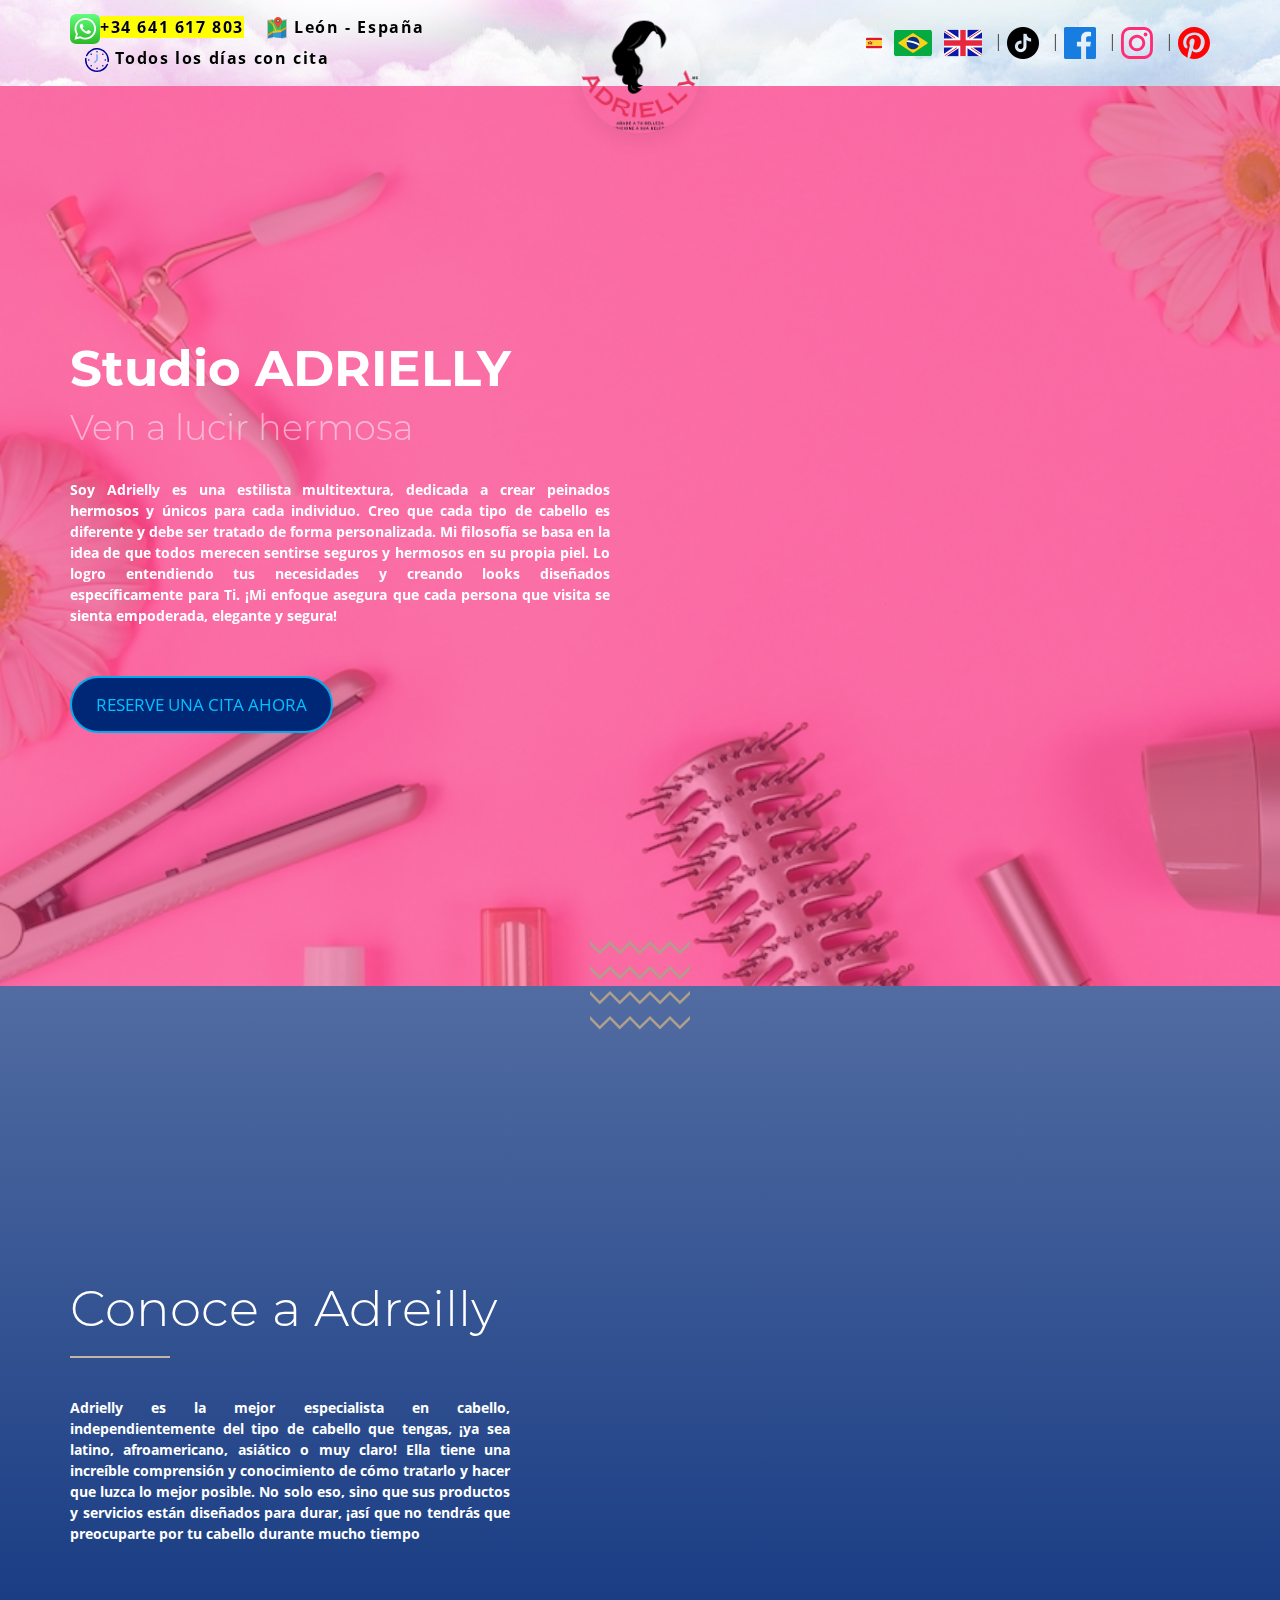
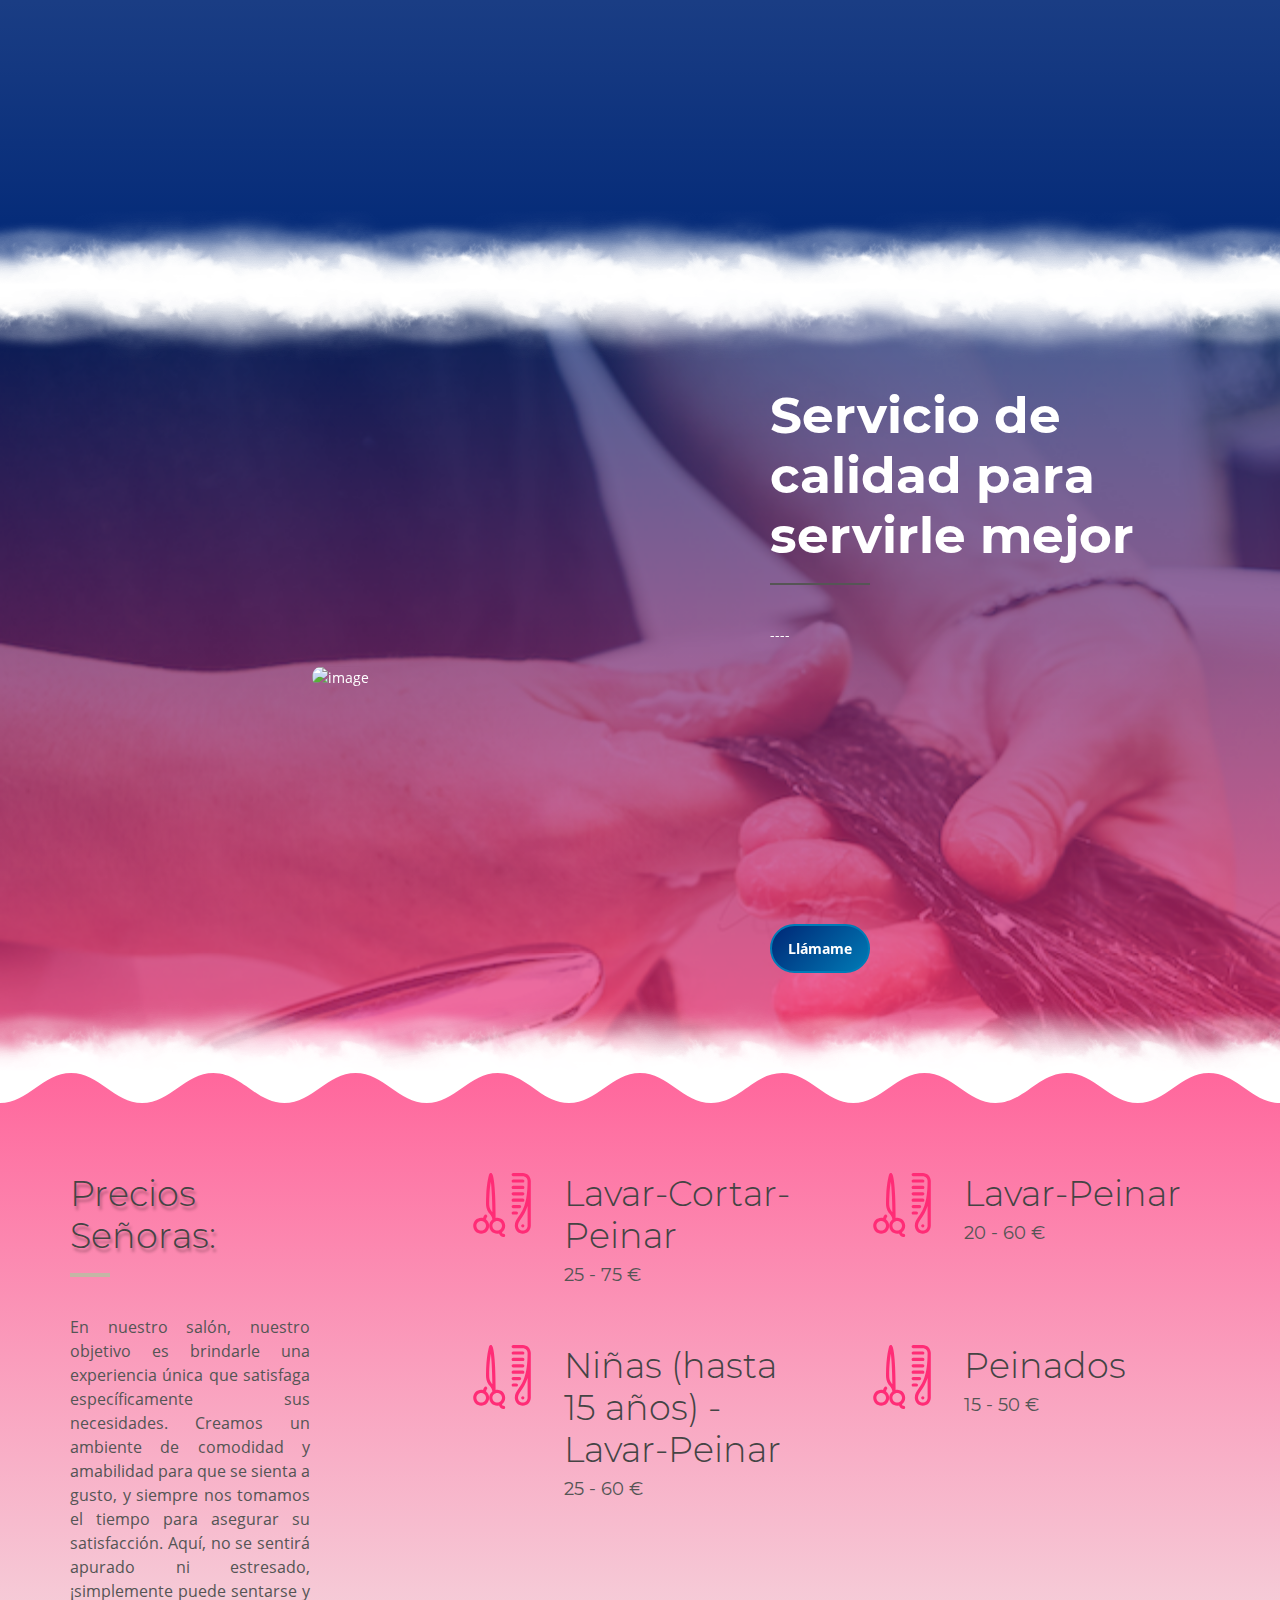
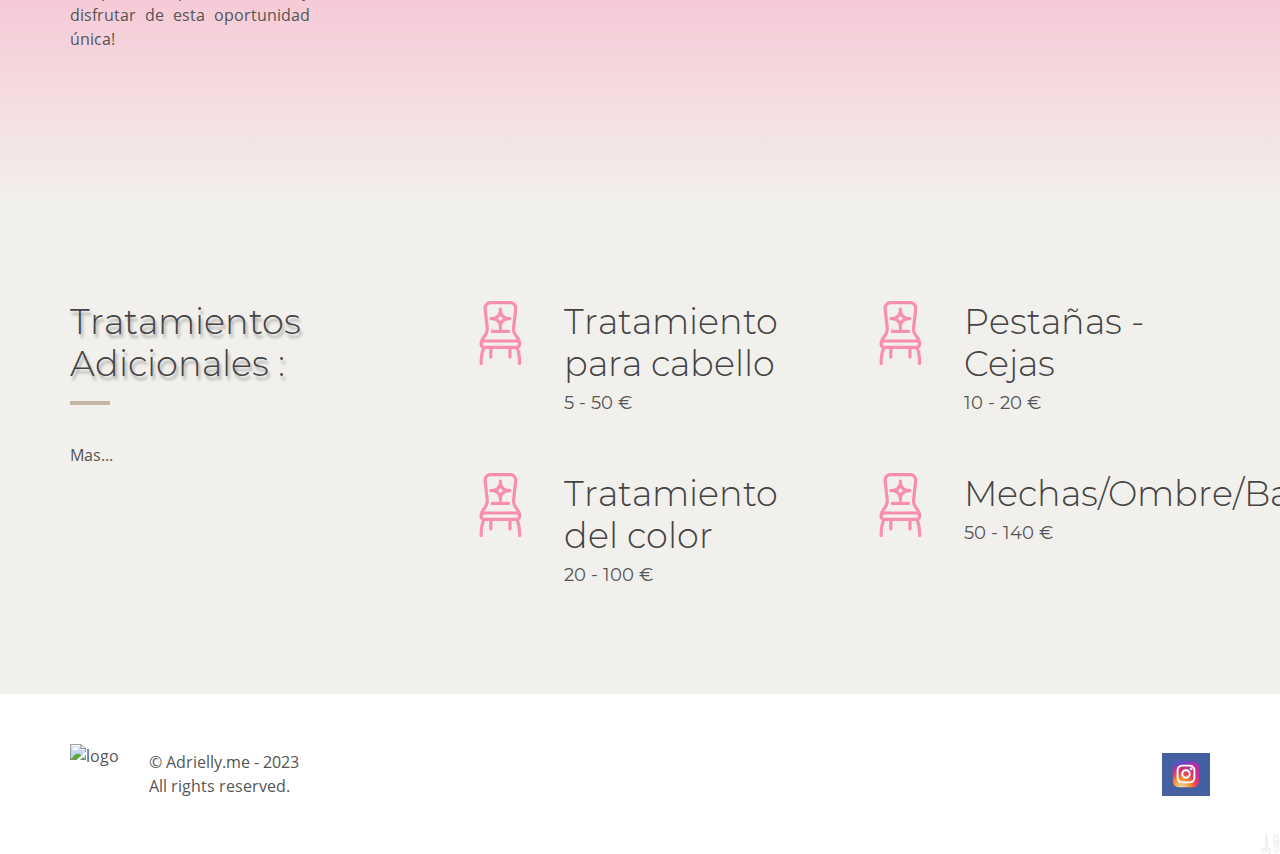
==== commit 42e6aa27: "update menu bar with social media" ====
--- a/index.html
+++ b/index.html
@@ -1,339 +1,32 @@
 <!DOCTYPE html>
 <html lang="en">
-	<head>
-           <meta charset="UTF-8">
-           <title>Adrielly es una increíble experta en cabello sin importar el tipo de cabello que tengas</title>
-           
-<link rel="icon" href="images/uploaded/2774/2774-websmith__1_cv-2-removebg-preview(1).png" type="image/x-icon">
-           <base href="" target="_blank">
-           <meta name="keywords" content="León, España, peluquería, Alineación Capilar Progresiva/Selladora, Botox Capilar, Hidratación con Cepillo y Plancha, Mechas, Corte, Manicura, pedicura" />
-           <meta name="description" content="¡Adrielly es una increíble experta en cabello sin importar el tipo de cabello que tengas! Afroamericana, asiática o incluso muy ligera: ¡ella sabe exactamente qué hacer para ayudar a que tu cabello luzca de la mejor manera! Su comprensión y experiencia en esta área son realmente notables." />
-           <meta name="viewport" content="width=device-width,initial-scale=1.0,viewport-fit=cover">
-		<link rel="stylesheet" href="css/fonts.css" />
-		<link rel="stylesheet" href="css/bootstrap.weber.css" />
-		<link rel="stylesheet" href="css/fx.css" />
-		<link rel="stylesheet" href="css/aos.css" />
-           <link rel="stylesheet" href="css/custom.css" />
-		<link rel="stylesheet" href="css/index.css" />
-
-       </head>
-           <body class="light-page">
-		<div id="wrap">
-			<section id="sep-bottom-6" class="section-sep sep-bottom light">
-    			<div class="container-fluid">
-        			<div class="row no-gutters">
-            			<div class="col-12">
-                			<svg preserveAspectRatio="none" viewBox="0 0 1800 50" xmlns="http://www.w3.org/2000/svg" class="d-block" width="100%" height="50px"><path d="m0 20c40 0 60 30 100 30s60-30 100-30 60 30 100 30 60-30 100-30 60 30 100 30 60-30 100-30 60 30 100 30 60-30 100-30 60 30 100 30 60-30 100-30 60 30 100 30 60-30 100-30 60 30 100 30 60-30 100-30 60 30 100 30 60-30 100-30 60 30 100 30 60-30 100-30v30h-1800z" fill="#fff"></path></svg>
-            			</div>
-        			</div>
-    			</div>
-    			<div class="bg-wrap">
-        			<div class="bg"></div>
-    			</div>
-			</section><nav id="nav-menu-logo-social" class="navbar navbar-expand-lg light">
-    			<div class="container-fluid">
-        			<div class="row align-items-center">
-           			<div class="col-3 hidden-lg">
-                			<button class="navbar-toggler" type="button" data-toggle="collapse" data-target=".main-menu-collapse" aria-controls="navbarMenuContent" aria-expanded="true" aria-label="Toggle navigation"><span class="icon-bar"></span><span class="icon-bar"></span><span class="icon-bar"></span></button>
-            			</div>
-            			<div class="col-6 col-lg-2 order-lg-2 text-center">
-                			<a class="navbar-brand" href="#">
-                    			<img src="images//uploaded/2774/2774-websmith__1_cv-2-removebg-preview(1).png" alt="Logo Adrielly" class="mw-100 shadow rounded-circle mt-10 mb--50" srcset="images//uploaded/2774/2774-websmith__1_cv-2-removebg-preview(1).png 2x" style="" width="120" height="120">
-                			</a>
-            			</div>
-            			<div class="col-lg-5 order-lg-1 navbar-collapse main-menu-collapse collapse show" style="">
-
-                              						<ul class="navbar-text list-inline small fx-text-shadow mt-sm-50" style="color: rgb(0, 0, 0); font-size: 1rem; letter-spacing: 0.1rem; text-shadow: rgb(255, 255, 255) 0px 0px 0px;">
-                    						<li class="">
-                      						<a href="whatsapp://send?abid=‭+34641617803‬&amp;text=Hi" class="" style="">
-                      						<svg width="30px" height="30px" viewBox="0 0 1024 1024" xmlns="http://www.w3.org/2000/svg" xmlns:xlink="http://www.w3.org/1999/xlink" class=""><defs><path id="a" d="M1023.941 765.153c0 5.606-.171 17.766-.508 27.159-.824 22.982-2.646 52.639-5.401 66.151-4.141 20.306-10.392 39.472-18.542 55.425-9.643 18.871-21.943 35.775-36.559 50.364-14.584 14.56-31.472 26.812-50.315 36.416-16.036 8.172-35.322 14.426-55.744 18.549-13.378 2.701-42.812 4.488-65.648 5.3-9.402.336-21.564.505-27.15.505l-504.226-.081c-5.607 0-17.765-.172-27.158-.509-22.983-.824-52.639-2.646-66.152-5.4-20.306-4.142-39.473-10.392-55.425-18.542-18.872-9.644-35.775-21.944-50.364-36.56-14.56-14.584-26.812-31.471-36.415-50.314-8.174-16.037-14.428-35.323-18.551-55.744-2.7-13.378-4.487-42.812-5.3-65.649-.334-9.401-.503-21.563-.503-27.148l.08-504.228c0-5.607.171-17.766.508-27.159.825-22.983 2.646-52.639 5.401-66.151 4.141-20.306 10.391-39.473 18.542-55.426C34.154 93.24 46.455 76.336 61.07 61.747c14.584-14.559 31.472-26.812 50.315-36.416 16.037-8.172 35.324-14.426 55.745-18.549 13.377-2.701 42.812-4.488 65.648-5.3 9.402-.335 21.565-.504 27.149-.504l504.227.081c5.608 0 17.766.171 27.159.508 22.983.825 52.638 2.646 66.152 5.401 20.305 4.141 39.472 10.391 55.425 18.542 18.871 9.643 35.774 21.944 50.363 36.559 14.559 14.584 26.812 31.471 36.415 50.315 8.174 16.037 14.428 35.323 18.551 55.744 2.7 13.378 4.486 42.812 5.3 65.649.335 9.402.504 21.564.504 27.15l-.082 504.226z"></path></defs><linearGradient id="b" gradientUnits="userSpaceOnUse" x1="512.001" y1=".978" x2="512.001" y2="1025.023"><stop offset="0" stop-color="#61fd7d"></stop><stop offset="1" stop-color="#2bb826"></stop></linearGradient><use xlink:href="#a" overflow="visible" fill="url(#b)"></use><g><path fill="#FFF" d="M783.302 243.246c-69.329-69.387-161.529-107.619-259.763-107.658-202.402 0-367.133 164.668-367.214 367.072-.026 64.699 16.883 127.854 49.017 183.522l-52.096 190.229 194.665-51.047c53.636 29.244 114.022 44.656 175.482 44.682h.151c202.382 0 367.128-164.688 367.21-367.094.039-98.087-38.121-190.319-107.452-259.706zM523.544 808.047h-.125c-54.767-.021-108.483-14.729-155.344-42.529l-11.146-6.612-115.517 30.293 30.834-112.592-7.259-11.544c-30.552-48.579-46.688-104.729-46.664-162.379.066-168.229 136.985-305.096 305.339-305.096 81.521.031 158.154 31.811 215.779 89.482s89.342 134.332 89.312 215.859c-.066 168.243-136.984 305.118-305.209 305.118zm167.415-228.515c-9.177-4.591-54.286-26.782-62.697-29.843-8.41-3.062-14.526-4.592-20.645 4.592-6.115 9.182-23.699 29.843-29.053 35.964-5.352 6.122-10.704 6.888-19.879 2.296-9.176-4.591-38.74-14.277-73.786-45.526-27.275-24.319-45.691-54.359-51.043-63.543-5.352-9.183-.569-14.146 4.024-18.72 4.127-4.109 9.175-10.713 13.763-16.069 4.587-5.355 6.117-9.183 9.175-15.304 3.059-6.122 1.529-11.479-.765-16.07-2.293-4.591-20.644-49.739-28.29-68.104-7.447-17.886-15.013-15.466-20.645-15.747-5.346-.266-11.469-.322-17.585-.322s-16.057 2.295-24.467 11.478-32.113 31.374-32.113 76.521c0 45.147 32.877 88.764 37.465 94.885 4.588 6.122 64.699 98.771 156.741 138.502 21.892 9.45 38.982 15.094 52.308 19.322 21.98 6.979 41.982 5.995 57.793 3.634 17.628-2.633 54.284-22.189 61.932-43.615 7.646-21.427 7.646-39.791 5.352-43.617-2.294-3.826-8.41-6.122-17.585-10.714z"></path></g></svg><strong class=""><mark>‭+34 641 617 803‬</mark></strong>
-                      						</a>
-              
-                  						</li>
-                  						<li class="" style="">
-			<svg width="24" height="24" viewBox="0 0 24 24" xmlns:rdf="http://www.w3.org/1999/02/22-rdf-syntax-ns#" xmlns="http://www.w3.org/2000/svg" version="1.1" xmlns:cc="http://creativecommons.org/ns#" xmlns:dc="http://purl.org/dc/elements/1.1/" class=""><g transform="translate(0 -1028.4)" class=""><path d="m8 1030.4 8 1v19l-8-1z" fill="#ecf0f1"></path><path d="m2 1031.4 6-1v19l-6 1z" fill="#bdc3c7"></path><path d="m16 1031.4 6-1v19l-6 1z" fill="#bdc3c7"></path><path d="m3 1032.4 5-1v17l-5 1z" fill="#27ae60"></path><path d="m8 1031.4 8 1v17l-8-1z" fill="#2ecc71" class=""></path><path d="m13 1c-1.657 0-3 1.3432-3 3s1.343 3 3 3 3-1.3432 3-3-1.343-3-3-3zm0 2c0.552 0 1 0.4477 1 1s-0.448 1-1 1-1-0.4477-1-1 0.448-1 1-1z" transform="translate(0 1028.4)" fill="#c0392b"></path><path d="m21 1048.4-5 1v-17l5-1z" fill="#27ae60"></path><path d="m5.6875 1031.8-2.3125 0.5 4.625 4.9v-2.9l-2.3125-2.5z" fill="#f39c12"></path><path d="m21 1046.4-5 1v-6l5-3z" fill="#f39c12"></path><path d="m21 1048.4-5 1v-6l5-3z" fill="#2980b9"></path><path d="m8 1042.4 8-1v6l-8-1z" fill="#f1c40f"></path><path d="m8 1044.4 8-1v6l-8-1z" fill="#3498db"></path><path d="m3 1045.4 5-3v4l-5 1z" fill="#f39c12"></path><path d="m3 1047.4 5-3v4l-5 1z" fill="#2980b9"></path><path d="m8 8.8008v-2.8985l4 8.6597h-1.469z" transform="translate(0 1028.4)" fill="#f1c40f"></path><path d="m13 1028.4c-2.209 0-4 1.8-4 4 0 0.7 0.1908 1.3 0.5156 1.9 0.0539 0.1 0.1105 0.2 0.1719 0.3l3.3125 5.8 3.312-5.8c0.051-0.1 0.095-0.2 0.141-0.2l0.031-0.1c0.325-0.6 0.516-1.2 0.516-1.9 0-2.2-1.791-4-4-4zm0 2c1.105 0 2 0.9 2 2s-0.895 2-2 2-2-0.9-2-2 0.895-2 2-2z" fill="#e74c3c"></path></g></svg><strong>
-
-              León - España</strong>
-                  						</li>
-                  						<li class="" style=""><strong class="">
-											<svg width="24" height="24" viewBox="0 0 32 32" xmlns="http://www.w3.org/2000/svg" class=""><defs><style>.cls-1{fill:#04009a}.cls-2{fill:#77acf1}
-#nav-menu-logo-social .bg {
-	background-position: center bottom;
-	background-image: url('images/banner-96.jpg');
-}
-#nav-menu-logo-social .bg-wrap {
-	background: linear-gradient(135deg, #ff2c76, rgba(255, 44, 118, 0.69));
-}</style></defs><g data-name="12. Clock" id="_12._Clock" class=""><path class="cls-1" d="M16,32A16.012,16.012,0,0,1,.141,13.868a1,1,0,0,1,1.983.264A14.168,14.168,0,0,0,2,16a14,14,0,0,0,26.835,5.6,1,1,0,1,1,1.833.8A16.007,16.007,0,0,1,16,32Z"></path><path class="cls-1" d="M30.869,19a1.017,1.017,0,0,1-.134-.009,1,1,0,0,1-.859-1.123A14.168,14.168,0,0,0,30,16,14,14,0,0,0,3.165,10.4a1,1,0,1,1-1.833-.8,16,16,0,0,1,30.527,8.532A1,1,0,0,1,30.869,19Z"></path><path class="cls-1" d="M16.02,6a1,1,0,0,1-.01-2h.01a1,1,0,0,1,0,2Z"></path><path class="cls-1" d="M23.8,9.222a1,1,0,0,1-.01-2h.01a1,1,0,1,1,0,2Z"></path><path class="cls-1" d="M27.02,17a1,1,0,0,1-.01-2h.01a1,1,0,0,1,0,2Z"></path><path class="cls-1" d="M23.8,24.778a1,1,0,0,1-.01-2h.01a1,1,0,0,1,0,2Z"></path><path class="cls-1" d="M16.02,28a1,1,0,0,1-.01-2h.01a1,1,0,0,1,0,2Z"></path><path class="cls-1" d="M8.242,24.778a1,1,0,0,1-.011-2h.011a1,1,0,0,1,0,2Z"></path><path class="cls-1" d="M5.02,17a1,1,0,0,1-.01-2h.01a1,1,0,0,1,0,2Z"></path><path class="cls-1" d="M8.242,9.222a1,1,0,0,1-.011-2h.011a1,1,0,1,1,0,2Z"></path><path class="cls-2" d="M13,20a1,1,0,0,1-.707-1.707L15,15.586V9a1,1,0,0,1,2,0v7a1,1,0,0,1-.293.707l-3,3A1,1,0,0,1,13,20Z"></path></g></svg>&nbsp;Todos los días con cita</strong></li>
-                						</ul>
-            			</div>
-            			<div class="col-lg-5 order-lg-3 navbar-collapse main-menu-collapse justify-content-lg-end collapse show" style="">
-                			<div class="d-inline-block inline-group navbar-text">
-                  			<a href="#sep-bottom-6" class="smooth" target="_self">
-                    			<!--Sp-->
-                     			<svg width="16" height="16" viewBox="0 -4 28 28" fill="none" xmlns="http://www.w3.org/2000/svg" class=""><g clip-path="url(#clip0_503_3600)" class=""><rect width="28" height="20" rx="2" fill="white"></rect><mask id="mask0_503_3600" style="mask-type:alpha" maskUnits="userSpaceOnUse" x="0" y="0" width="28" height="20"><rect width="28" height="20" rx="2" fill="white"></rect></mask><g mask="url(#mask0_503_3600)" class=""><path fill-rule="evenodd" clip-rule="evenodd" d="M0 5.33333H28V0H0V5.33333Z" fill="#DD172C" class=""></path><path fill-rule="evenodd" clip-rule="evenodd" d="M0 20H28V14.6667H0V20Z" fill="#DD172C"></path><path fill-rule="evenodd" clip-rule="evenodd" d="M0 14.6667H28V5.33334H0V14.6667Z" fill="#FFD133" class=""></path><path fill-rule="evenodd" clip-rule="evenodd" d="M7.33337 9.33333H8.66671V10H7.33337V9.33333Z" fill="#FFEDB1"></path><path d="M6.39116 8.99999H8.27543C8.47044 8.99999 8.6238 9.16666 8.60761 9.361L8.43633 11.4164C8.39314 11.9347 7.95987 12.3333 7.43978 12.3333H7.2268C6.70671 12.3333 6.27345 11.9347 6.23026 11.4164L6.05898 9.36101C6.04278 9.16667 6.19615 8.99999 6.39116 8.99999Z" stroke="#A41517" stroke-width="0.666667"></path><path fill-rule="evenodd" clip-rule="evenodd" d="M6 10H8.66667V10.6667H8L7.33333 12L6.66667 10.6667H6V10Z" fill="#A41517"></path><rect x="4" y="8" width="1.33333" height="4.66667" rx="0.666667" fill="#A41517"></rect><rect x="9.33337" y="8" width="1.33333" height="4.66667" rx="0.666667" fill="#A41517"></rect><path d="M6 7.73332C6 7.14422 6.47756 6.66666 7.06667 6.66666H7.6C8.1891 6.66666 8.66667 7.14422 8.66667 7.73332V7.73332C8.66667 7.8806 8.54728 7.99999 8.4 7.99999H6.26667C6.11939 7.99999 6 7.8806 6 7.73332V7.73332Z" fill="#A41517"></path></g></g><defs><clipPath id="clip0_503_3600"><rect width="28" height="20" rx="2" fill="white"></rect></clipPath></defs></svg>
-                  			</a>
-                  			<a href="index-br.html#sep-bottom-6" class="smooth" target="_self">
-                    			<!--Br-->
-                    			<svg width="38" height="38" viewBox="0 -4 28 28" fill="none" xmlns="http://www.w3.org/2000/svg" class=""><g clip-path="url(#clip0_503_4726)" class=""><rect width="28" height="20" rx="2" fill="white"></rect><mask id="mask0_503_4726" style="mask-type:alpha" maskUnits="userSpaceOnUse" x="0" y="0" width="28" height="20"><rect width="28" height="20" rx="2" fill="white"></rect></mask><g mask="url(#mask0_503_4726)" class=""><rect width="28" height="20" fill="#05AB41" class=""></rect><path fill-rule="evenodd" clip-rule="evenodd" d="M3.53152 10.5597C3.12552 10.297 3.12552 9.70301 3.53152 9.44031L13.6377 2.90103C13.8581 2.75843 14.1416 2.75843 14.362 2.90103L24.4682 9.44031C24.8742 9.70301 24.8742 10.297 24.4682 10.5597L14.362 17.099C14.1416 17.2416 13.8581 17.2416 13.6377 17.099L3.53152 10.5597Z" fill="#FDD216" class=""></path><path fill-rule="evenodd" clip-rule="evenodd" d="M14.0002 14.6666C16.5775 14.6666 18.6668 12.5773 18.6668 9.99998C18.6668 7.42265 16.5775 5.33331 14.0002 5.33331C11.4228 5.33331 9.3335 7.42265 9.3335 9.99998C9.3335 12.5773 11.4228 14.6666 14.0002 14.6666Z" fill="#053087" class=""></path><mask id="mask1_503_4726" style="mask-type:alpha" maskUnits="userSpaceOnUse" x="9" y="5" width="10" height="10"><path fill-rule="evenodd" clip-rule="evenodd" d="M14.0002 14.6666C16.5775 14.6666 18.6668 12.5773 18.6668 9.99998C18.6668 7.42265 16.5775 5.33331 14.0002 5.33331C11.4228 5.33331 9.3335 7.42265 9.3335 9.99998C9.3335 12.5773 11.4228 14.6666 14.0002 14.6666Z" fill="white"></path></mask><g mask="url(#mask1_503_4726)" class=""><path d="M8.77987 8.78021C9.51257 8.18688 11.8769 8.74895 14.084 9.33769C16.291 9.92643 18.5929 11.1604 19.179 11.8842" stroke="white" stroke-width="1.33333" stroke-linecap="square" class=""></path></g></g></g><defs><clipPath id="clip0_503_4726"><rect width="28" height="20" rx="2" fill="white"></rect></clipPath></defs></svg>
-                  			</a>
-                  			<a href="index-en.html#sep-bottom-6" class="smooth" target="_self">
-                    			<!--EN-->
-                    			<!--?xml version="1.0" encoding="utf-8"?--> <svg width="38" height="38" viewBox="0 -4 28 28" fill="none" xmlns="http://www.w3.org/2000/svg" class=""><g clip-path="url(#clip0_503_2952)" class=""><rect width="28" height="20" rx="2" fill="white"></rect><mask id="mask0_503_2952" style="mask-type:alpha" maskUnits="userSpaceOnUse" x="0" y="0" width="28" height="20"><rect width="28" height="20" rx="2" fill="white"></rect></mask><g mask="url(#mask0_503_2952)" class=""><rect width="28" height="20" fill="#0A17A7" class=""></rect><path fill-rule="evenodd" clip-rule="evenodd" d="M-1.28244 -1.91644L10.6667 6.14335V-1.33333H17.3334V6.14335L29.2825 -1.91644L30.7737 0.294324L21.3263 6.66667H28V13.3333H21.3263L30.7737 19.7057L29.2825 21.9165L17.3334 13.8567V21.3333H10.6667V13.8567L-1.28244 21.9165L-2.77362 19.7057L6.67377 13.3333H2.95639e-05V6.66667H6.67377L-2.77362 0.294324L-1.28244 -1.91644Z" fill="white" class=""></path><path d="M18.668 6.33219L31.3333 -2" stroke="#DB1F35" stroke-width="0.666667" stroke-linecap="round"></path><path d="M20.0128 13.6975L31.3666 21.3503" stroke="#DB1F35" stroke-width="0.666667" stroke-linecap="round"></path><path d="M8.00555 6.31046L-3.83746 -1.67099" stroke="#DB1F35" stroke-width="0.666667" stroke-linecap="round"></path><path d="M9.29006 13.6049L-3.83746 22.3105" stroke="#DB1F35" stroke-width="0.666667" stroke-linecap="round"></path><path fill-rule="evenodd" clip-rule="evenodd" d="M0 12H12V20H16V12H28V8H16V0H12V8H0V12Z" fill="#E6273E" class=""></path></g></g><defs><clipPath id="clip0_503_2952"><rect width="28" height="20" rx="2" fill="white"></rect></clipPath></defs></svg>
-                  			</a>
-                   			<a href="https://www.facebook.com/adriellymeofficial" class="smooth" target="_blank"><svg height="32" viewBox="0 0 16 16" width="32" xmlns="http://www.w3.org/2000/svg" class="icon svg-default" style="fill: rgb(23, 125, 225);"><path d="m8.54611842 16h-7.66304125c-.48785295 0-.88307717-.3954695-.88307717-.8831324v-14.23379728c0-.48778708.3952863-.88307032.88307717-.88307032h14.23390773c.4876667 0 .8830151.39528324.8830151.88307032v14.23379728c0 .487725-.3954105.8831324-.8830151.8831324h-4.0772165v-6.19608178h2.0797387l.3114113-2.41472301h-2.39115v-1.54164808c0-.69911803.1941355-1.1755439 1.1966615-1.1755439l1.2786739-.00055875v-2.15974763c-.2211418-.0294274-.980176-.09517343-1.8632531-.09517343-1.84357263 0-3.10573228 1.12531866-3.10573228 3.19187953v1.78079226h-2.08507782v2.41472301h2.08507782z" fill="#4460a0" fill-rule="evenodd" class=""></path></svg></a>
-                    			<a href="images//uploaded/2774/2774-websmith__7693325_tiktok_social_media_logo_apps_icon.png" height="32" width="32" class="icon svg-default" alt="" srcset=""></a>
-                			</div>
-            			</div>
-        			</div>
-    			</div>
-    			<div class="bg-wrap">
-        			<div class="bg parallax" data-rellax-speed="2" style=""></div>
-    			</div>
-			</nav><header id="header-text-3" class="pt-75 pb-75 pt-lg-150 pb-lg-150 dark full-height">
-    			<div class="container">
-        			<div class="row">
-            			<div class="col-md-6" style="">
-                			<!--img class="mb-100" alt="sign" src="https://hairdresser-leon.s3-eu-west-1.amazonaws.com/logo-adrielly.png" height="120"-->
-                			<h2 class=""><strong>Studio ADRIELLY</strong></h2>
-                			<h3 class="mb-30 text-secondary" style="">Ven a lucir hermosa</h3>
-                			<p class="mb-50 fs-3 text-justify" style="">Soy Adrielly es una estilista multitextura, dedicada a crear peinados hermosos y únicos para cada individuo. Creo que cada tipo de cabello es diferente y debe ser tratado de forma personalizada. Mi filosofía se basa en la idea de que todos merecen sentirse seguros y hermosos en su propia piel. Lo logro entendiendo tus necesidades y creando looks diseñados específicamente para Ti. ¡Mi enfoque asegura que cada persona que visita se sienta empoderada, elegante y segura!</p>
-                			<a href="#" class="btn shadow-btn btn-lg btn-outline-tw fx-btn-pill" style="text-transform: uppercase; color: rgb(0, 192, 255); background-color: rgb(0, 39, 118);">Reserve una cita AHORA</a>
-            			</div>
-        			</div>
-    			</div>
-    			<div class="bg-wrap">
-        			<div class="bg parallax" style="" data-rellax-speed="-2"></div>
-    			</div>
-			</header><section id="sep-center-5" class="section-sep sep-center text-center light">
-    			<div class="container">
-        			<div class="row">
-            			<div class="col-12 ml-auto mr-auto">
-                			<img alt="img" class="mw-100" src="images/bg-pattern-5-primary.png" width="100px">
-            			</div>
-        			</div>
-    			</div>
-    			<div class="bg-wrap">
-        			<div class="bg"></div>
-    			</div>
-			</section><section id="desc-text-halfbg" class="pt-md-150 pb-md-150 dark pb-75 full-height">
-    			<div class="container">
-        			<div class="row">
-            			<div class="col-md-5">
-                			<h2 class="">Conoce a Adreilly</h2>
-                			<svg height="20" viewBox="0 0 100 20" width="100" xmlns="http://www.w3.org/2000/svg" class="mb-30 svg-primary"><path d="m0 9h100v2h-100z" fill-rule="evenodd"></path></svg>
-                			<p class="mb-50 text-justify">Adrielly es la mejor especialista en cabello, independientemente del tipo de cabello que tengas, ¡ya sea latino, afroamericano, asiático o muy claro! Ella tiene una increíble comprensión y conocimiento de cómo tratarlo y hacer que luzca lo mejor posible. No solo eso, sino que sus productos y servicios están diseñados para durar, ¡así que no tendrás que preocuparte por tu cabello durante mucho tiempo</p>
-                			<!--img alt="sign" src="https://hairdresser.s3-eu-central-1.amazonaws.com/haird_pro_adrielly.png" height="40"-->
-            			</div>
-            			<div class="bg-box col-md-6 mt-md-0 img-fluid embed-responsive-4by3 shadow mb--200 padding-x3" style="background-image: url(&quot;https://hairdresser-leon.s3-eu-west-1.amazonaws.com/Adreilly-Professional-hair-dresser.png&quot;); background-position: center top; background-size: cover;" data-aos="fade-up" data-aos-once="true" data-aos-duration="1.5">
-            			</div>
-        			</div>
-    			</div>
-    			<div class="bg-wrap">
-        			<div class="bg"></div>
-    			</div>
-
-			</section><section id="sep-bottom-7--0" class="section-sep sep-bottom pb-100 light">
-    			<div class="container-fluid">
-        			<div class="row">
-            			<div class="col-12">
-            			</div>
-        			</div>
-    			</div>
-    			<div class="bg-wrap">
-        			<div class="bg"></div>
-    			</div>
-			</section><section id="sep-top-7" class="section-sep sep-top pt-100 light">
-    			<div class="container-fluid">
-        			<div class="row">
-            			<div class="col-12">
-            			</div>
-        			</div>
-    			</div>
-    			<div class="bg-wrap">
-        			<div class="bg"></div>
-    			</div>
-			</section><section id="desc-img-text-9" class="pt-75 pb-75 pt-md-100 pb-md-100 dark">
-    			<div class="container">
-        			<div class="row align-items-center">
-            			<div class="col-md-6 col-lg-5 order-md-2" style="z-index: 10;">
-                			<h2 class=""><strong>Servicio de calidad para servirle mejor</strong></h2>
-              
-                			<svg height="20" viewBox="0 0 100 20" width="100" xmlns="http://www.w3.org/2000/svg" class="mb-30 svg-secondary"><path d="m0 9h100v2h-100z" fill-rule="evenodd"></path></svg>
-                			<p class="mb-30" style="overflow: visible;">----</p>
-                			<ul class="list-unstyled padding-x2-list separate-list mb-50 fx-text-3d" data-aos="fade">
-                    			<li class=""><svg height="16" viewBox="0 0 16 16" width="16" xmlns="http://www.w3.org/2000/svg" class="icon svg-default icon-pos-left"><path d="m8 16c-4.418278 0-8-3.581722-8-8s3.581722-8 8-8 8 3.581722 8 8-3.581722 8-8 8zm-1-9v6h2v-6zm0-4v2h2v-2z" class=""></path></svg>Progresivo / Sellado</li>
-                    			<li class=""><svg height="16" viewBox="0 0 16 16" width="16" xmlns="http://www.w3.org/2000/svg" class="icon svg-default icon-pos-left"><path d="m8 16c-4.418278 0-8-3.581722-8-8s3.581722-8 8-8 8 3.581722 8 8-3.581722 8-8 8zm-1-9v6h2v-6zm0-4v2h2v-2z"></path></svg>Realineamiento Capilar</li>
-                    			<li class=""><svg height="16" viewBox="0 0 16 16" width="16" xmlns="http://www.w3.org/2000/svg" class="icon svg-default icon-pos-left"><path d="m8 16c-4.418278 0-8-3.581722-8-8s3.581722-8 8-8 8 3.581722 8 8-3.581722 8-8 8zm-1-9v6h2v-6zm0-4v2h2v-2z"></path></svg>Hidratación con Cepillo y Plancha</li>
-                    			<li class=""><svg height="16" viewBox="0 0 16 16" width="16" xmlns="http://www.w3.org/2000/svg" class="icon svg-default icon-pos-left"><path d="m8 16c-4.418278 0-8-3.581722-8-8s3.581722-8 8-8 8 3.581722 8 8-3.581722 8-8 8zm-1-9v6h2v-6zm0-4v2h2v-2z"></path></svg>Manicura y pedicura</li>
-                			</ul>
-                			<a class="btn fx-btn-pill text-justify dark btn-li" href="#" style="overflow: visible; background-position: center center; background-repeat: repeat; background-attachment: scroll; background-size: auto; background-origin: padding-box; background-clip: border-box; background-image: linear-gradient(135deg, rgb(0, 39, 118), rgba(0, 0, 0, 0));"><span style=""><strong class="">Llámame</strong></span></a>
-            			</div>
-            			<div class="col-md-6 mr-auto order-md-1 text-center">
-                			<div class="content-box d-inline-block shadow-lg p-3 mb-5 bg-body rounded">
-                    			<img class="mw-100 shadow mt-50 mt-lg-0" src="https://hairdresser-leon.s3-eu-west-1.amazonaws.com/hair-dye-in-bowl-and-brush-for-hair-treatment.jpg" alt="image">
-                			</div>
-            			</div>
-        			</div>
-    			</div>
-    			<div class="bg-wrap">
-        			<div class="bg parallax" data-rellax-speed="5" style=""></div>
-    			</div>
-			</section><section id="sep-top-6--1" class="section-sep sep-top light">
-    			<div class="container-fluid">
-        			<div class="row no-gutters">
-            			<div class="col-12">
-                			<svg preserveAspectRatio="none" viewBox="0 0 1800 50" xmlns="http://www.w3.org/2000/svg" class="d-block" width="100%" height="50px"><path d="m0 30v-30h1800v30c-40 0-60-30-100-30s-60 30-100 30-60-30-100-30-60 30-100 30-60-30-100-30-60 30-100 30-60-30-100-30-60 30-100 30-60-30-100-30-60 30-100 30-60-30-100-30-60 30-100 30-60-30-100-30-60 30-100 30-60-30-100-30-60 30-100 30-60-30-100-30-60 30-100 30z" fill="#fff"></path></svg>
-            			</div>
-        			</div>
-    			</div>
-    			<div class="bg-wrap">
-        			<div class="bg"></div>
-    			</div>
-			</section><section id="sep-bottom-7" class="section-sep sep-bottom pb-100 light">
-    			<div class="container-fluid">
-        			<div class="row">
-            			<div class="col-12">
-            			</div>
-        			</div>
-    			</div>
-    			<div class="bg-wrap">
-        			<div class="bg"></div>
-    			</div>
-			</section><section id="benefits-2col-counter" class="pt-100 counter-up pb-100 light">
-    			<div class="container">
-        			<div class="row">
-            			<div class="col-lg-3 mr-auto" style="z-index: 10;">
-                			<h3 class="fx-text-shadow" style="overflow: visible;">Precios Señoras:</h3>
-                			<svg height="20" viewBox="0 0 40 20" width="40" xmlns="http://www.w3.org/2000/svg" class="mb-30 svg-primary"><path d="m0 8h40v4h-40z" fill-rule="evenodd"></path></svg>
-                			<p class="mb-50 text-justify" style="overflow: visible;">En nuestro salón, nuestro objetivo es brindarle una experiencia única que satisfaga específicamente sus necesidades. Creamos un ambiente de comodidad y amabilidad para que se sienta a gusto, y siempre nos tomamos el tiempo para asegurar su satisfacción. Aquí, no se sentirá apurado ni estresado, ¡simplemente puede sentarse y disfrutar de esta oportunidad única!</p>
-            			</div>
-            			<div class="col-lg-8">
-                			<div class="row">
-                    			<div class="col-sm-6">
-                        			<div class="d-flex mb-50">
-                            			<svg height="64" viewBox="0 0 20 20" width="64" xmlns="http://www.w3.org/2000/svg" enable-background="new 0 0 64 64" class="mr-30 icon svg-primary" srcset="" style="fill: rgb(255, 44, 118);"><path d="m5.017 14.515c.036-.262.132-.497.294-.726.159-.226.106-.538-.12-.697s-.538-.106-.697.12c-.192.272-.326.556-.406.859-.189-.046-.385-.07-.588-.07-1.378 0-2.5 1.122-2.5 2.5s1.122 2.5 2.5 2.5 2.5-1.122 2.5-2.5c0-.808-.386-1.528-.983-1.985zm-1.517 3.485c-.827 0-1.5-.673-1.5-1.5s.673-1.5 1.5-1.5 1.5.673 1.5 1.5-.673 1.5-1.5 1.5z"></path><path d="m10.5 19c-.276 0-.5-.224-.5-.5v-.001c.607-.457 1-1.183 1-1.999 0-1.378-1.122-2.5-2.5-2.5-.172 0-.339.017-.501.05-.014-5.162-.183-9.015-.503-11.457-.181-1.378-.397-2.201-.642-2.447-.123-.123-.3-.173-.468-.133s-.305.164-.359.328c-.042.126-1.026 3.146-1.026 9.158 0 1.774.67 2.648 1.208 3.35.397.518.72.939.781 1.66-.601.457-.989 1.179-.989 1.99 0 1.378 1.122 2.5 2.5 2.5.194 0 .383-.023.565-.065.187.616.76 1.065 1.435 1.065.276 0 .5-.224.5-.5s-.224-.5-.5-.5zm-4.5-9.5c0-3.013.258-5.266.508-6.743.206 1.598.423 4.446.478 9.465-.509-.664-.987-1.3-.987-2.722zm1 7c0-.827.673-1.5 1.5-1.5s1.5.673 1.5 1.5-.673 1.5-1.5 1.5-1.5-.673-1.5-1.5z"></path><path d="m17 16.5c0 .276-.224.5-.5.5s-.5-.224-.5-.5.224-.5.5-.5.5.224.5.5z"></path><path d="m16.5 0h-3c-.276 0-.5.224-.5.5s.224.5.5.5h3c.827 0 1.5.673 1.5 1.5 0 7.069-1.63 9.411-2.821 11.121-.633.909-1.179 1.693-1.179 2.879 0 1.378 1.122 2.5 2.5 2.5s2.5-1.122 2.5-2.5v-14c0-1.378-1.122-2.5-2.5-2.5zm1.5 16.5c0 .827-.673 1.5-1.5 1.5s-1.5-.673-1.5-1.5c0-.872.398-1.443 1-2.308.615-.883 1.391-1.998 2-3.879z"></path><path d="m16.5 3h-3c-.276 0-.5-.224-.5-.5s.224-.5.5-.5h3c.276 0 .5.224.5.5s-.224.5-.5.5z"></path><path d="m16.5 5h-3c-.276 0-.5-.224-.5-.5s.224-.5.5-.5h3c.276 0 .5.224.5.5s-.224.5-.5.5z"></path><path d="m16.5 7h-3c-.276 0-.5-.224-.5-.5s.224-.5.5-.5h3c.276 0 .5.224.5.5s-.224.5-.5.5z"></path><path d="m16.5 9h-3c-.276 0-.5-.224-.5-.5s.224-.5.5-.5h3c.276 0 .5.224.5.5s-.224.5-.5.5z"></path><path d="m15.5 11h-2c-.276 0-.5-.224-.5-.5s.224-.5.5-.5h2c.276 0 .5.224.5.5s-.224.5-.5.5z"></path><path d="m14.5 13h-1c-.276 0-.5-.224-.5-.5s.224-.5.5-.5h1c.276 0 .5.224.5.5s-.224.5-.5.5z"></path></svg>
-                            			<div class="" style="z-index: 10;">
-                                			<h3 class="" style="overflow: visible;">Lavar-Cortar-Peinar			</h3><h4 class="" style="overflow: visible;">25 - 75 €</h4>
-                                
-                            			</div>
-                        			</div>
-                    			</div>
-                    			<div class="col-sm-6">
-                        			<div class="d-flex mb-50">
-                            			<svg height="64" viewBox="0 0 20 20" width="64" xmlns="http://www.w3.org/2000/svg" enable-background="new 0 0 64 64" class="mr-30 icon svg-primary" srcset="" style="fill: rgb(255, 44, 118);"><path d="m5.017 14.515c.036-.262.132-.497.294-.726.159-.226.106-.538-.12-.697s-.538-.106-.697.12c-.192.272-.326.556-.406.859-.189-.046-.385-.07-.588-.07-1.378 0-2.5 1.122-2.5 2.5s1.122 2.5 2.5 2.5 2.5-1.122 2.5-2.5c0-.808-.386-1.528-.983-1.985zm-1.517 3.485c-.827 0-1.5-.673-1.5-1.5s.673-1.5 1.5-1.5 1.5.673 1.5 1.5-.673 1.5-1.5 1.5z"></path><path d="m10.5 19c-.276 0-.5-.224-.5-.5v-.001c.607-.457 1-1.183 1-1.999 0-1.378-1.122-2.5-2.5-2.5-.172 0-.339.017-.501.05-.014-5.162-.183-9.015-.503-11.457-.181-1.378-.397-2.201-.642-2.447-.123-.123-.3-.173-.468-.133s-.305.164-.359.328c-.042.126-1.026 3.146-1.026 9.158 0 1.774.67 2.648 1.208 3.35.397.518.72.939.781 1.66-.601.457-.989 1.179-.989 1.99 0 1.378 1.122 2.5 2.5 2.5.194 0 .383-.023.565-.065.187.616.76 1.065 1.435 1.065.276 0 .5-.224.5-.5s-.224-.5-.5-.5zm-4.5-9.5c0-3.013.258-5.266.508-6.743.206 1.598.423 4.446.478 9.465-.509-.664-.987-1.3-.987-2.722zm1 7c0-.827.673-1.5 1.5-1.5s1.5.673 1.5 1.5-.673 1.5-1.5 1.5-1.5-.673-1.5-1.5z"></path><path d="m17 16.5c0 .276-.224.5-.5.5s-.5-.224-.5-.5.224-.5.5-.5.5.224.5.5z"></path><path d="m16.5 0h-3c-.276 0-.5.224-.5.5s.224.5.5.5h3c.827 0 1.5.673 1.5 1.5 0 7.069-1.63 9.411-2.821 11.121-.633.909-1.179 1.693-1.179 2.879 0 1.378 1.122 2.5 2.5 2.5s2.5-1.122 2.5-2.5v-14c0-1.378-1.122-2.5-2.5-2.5zm1.5 16.5c0 .827-.673 1.5-1.5 1.5s-1.5-.673-1.5-1.5c0-.872.398-1.443 1-2.308.615-.883 1.391-1.998 2-3.879z"></path><path d="m16.5 3h-3c-.276 0-.5-.224-.5-.5s.224-.5.5-.5h3c.276 0 .5.224.5.5s-.224.5-.5.5z"></path><path d="m16.5 5h-3c-.276 0-.5-.224-.5-.5s.224-.5.5-.5h3c.276 0 .5.224.5.5s-.224.5-.5.5z"></path><path d="m16.5 7h-3c-.276 0-.5-.224-.5-.5s.224-.5.5-.5h3c.276 0 .5.224.5.5s-.224.5-.5.5z"></path><path d="m16.5 9h-3c-.276 0-.5-.224-.5-.5s.224-.5.5-.5h3c.276 0 .5.224.5.5s-.224.5-.5.5z"></path><path d="m15.5 11h-2c-.276 0-.5-.224-.5-.5s.224-.5.5-.5h2c.276 0 .5.224.5.5s-.224.5-.5.5z"></path><path d="m14.5 13h-1c-.276 0-.5-.224-.5-.5s.224-.5.5-.5h1c.276 0 .5.224.5.5s-.224.5-.5.5z"></path></svg>
-                            			<div class="" style="z-index: 10;">
-                                			<h3 class="" style="overflow: visible;">Lavar-Peinar	</h3>
-                                			<h4 class="" style="overflow: visible;">20 - 60 €</h4>
-                            			</div>
-                        			</div>
-                    			</div>
-                    			<div class="col-sm-6">
-                        			<div class="d-flex mb-50">
-                            			<svg height="64" viewBox="0 0 20 20" width="64" xmlns="http://www.w3.org/2000/svg" enable-background="new 0 0 64 64" class="mr-30 icon svg-primary" srcset="" style="fill: rgb(255, 44, 118);"><path d="m5.017 14.515c.036-.262.132-.497.294-.726.159-.226.106-.538-.12-.697s-.538-.106-.697.12c-.192.272-.326.556-.406.859-.189-.046-.385-.07-.588-.07-1.378 0-2.5 1.122-2.5 2.5s1.122 2.5 2.5 2.5 2.5-1.122 2.5-2.5c0-.808-.386-1.528-.983-1.985zm-1.517 3.485c-.827 0-1.5-.673-1.5-1.5s.673-1.5 1.5-1.5 1.5.673 1.5 1.5-.673 1.5-1.5 1.5z"></path><path d="m10.5 19c-.276 0-.5-.224-.5-.5v-.001c.607-.457 1-1.183 1-1.999 0-1.378-1.122-2.5-2.5-2.5-.172 0-.339.017-.501.05-.014-5.162-.183-9.015-.503-11.457-.181-1.378-.397-2.201-.642-2.447-.123-.123-.3-.173-.468-.133s-.305.164-.359.328c-.042.126-1.026 3.146-1.026 9.158 0 1.774.67 2.648 1.208 3.35.397.518.72.939.781 1.66-.601.457-.989 1.179-.989 1.99 0 1.378 1.122 2.5 2.5 2.5.194 0 .383-.023.565-.065.187.616.76 1.065 1.435 1.065.276 0 .5-.224.5-.5s-.224-.5-.5-.5zm-4.5-9.5c0-3.013.258-5.266.508-6.743.206 1.598.423 4.446.478 9.465-.509-.664-.987-1.3-.987-2.722zm1 7c0-.827.673-1.5 1.5-1.5s1.5.673 1.5 1.5-.673 1.5-1.5 1.5-1.5-.673-1.5-1.5z"></path><path d="m17 16.5c0 .276-.224.5-.5.5s-.5-.224-.5-.5.224-.5.5-.5.5.224.5.5z"></path><path d="m16.5 0h-3c-.276 0-.5.224-.5.5s.224.5.5.5h3c.827 0 1.5.673 1.5 1.5 0 7.069-1.63 9.411-2.821 11.121-.633.909-1.179 1.693-1.179 2.879 0 1.378 1.122 2.5 2.5 2.5s2.5-1.122 2.5-2.5v-14c0-1.378-1.122-2.5-2.5-2.5zm1.5 16.5c0 .827-.673 1.5-1.5 1.5s-1.5-.673-1.5-1.5c0-.872.398-1.443 1-2.308.615-.883 1.391-1.998 2-3.879z"></path><path d="m16.5 3h-3c-.276 0-.5-.224-.5-.5s.224-.5.5-.5h3c.276 0 .5.224.5.5s-.224.5-.5.5z"></path><path d="m16.5 5h-3c-.276 0-.5-.224-.5-.5s.224-.5.5-.5h3c.276 0 .5.224.5.5s-.224.5-.5.5z"></path><path d="m16.5 7h-3c-.276 0-.5-.224-.5-.5s.224-.5.5-.5h3c.276 0 .5.224.5.5s-.224.5-.5.5z"></path><path d="m16.5 9h-3c-.276 0-.5-.224-.5-.5s.224-.5.5-.5h3c.276 0 .5.224.5.5s-.224.5-.5.5z"></path><path d="m15.5 11h-2c-.276 0-.5-.224-.5-.5s.224-.5.5-.5h2c.276 0 .5.224.5.5s-.224.5-.5.5z"></path><path d="m14.5 13h-1c-.276 0-.5-.224-.5-.5s.224-.5.5-.5h1c.276 0 .5.224.5.5s-.224.5-.5.5z"></path></svg>
-                            			<div class="" style="z-index: 10;">
-                                			<h3 class="" style="overflow: visible;">Niñas (hasta 15 años) - Lavar-Peinar	</h3>
-                                			<h4 class="" style="overflow: visible;">25 - 60 €</h4>
-                            			</div>
-                        			</div>
-                    			</div>
-                    			<div class="col-sm-6">
-                        			<div class="d-flex mb-50">
-                            			<svg height="64" viewBox="0 0 20 20" width="64" xmlns="http://www.w3.org/2000/svg" enable-background="new 0 0 64 64" class="mr-30 icon svg-primary" srcset="" style="fill: rgb(255, 44, 118);"><path d="m5.017 14.515c.036-.262.132-.497.294-.726.159-.226.106-.538-.12-.697s-.538-.106-.697.12c-.192.272-.326.556-.406.859-.189-.046-.385-.07-.588-.07-1.378 0-2.5 1.122-2.5 2.5s1.122 2.5 2.5 2.5 2.5-1.122 2.5-2.5c0-.808-.386-1.528-.983-1.985zm-1.517 3.485c-.827 0-1.5-.673-1.5-1.5s.673-1.5 1.5-1.5 1.5.673 1.5 1.5-.673 1.5-1.5 1.5z"></path><path d="m10.5 19c-.276 0-.5-.224-.5-.5v-.001c.607-.457 1-1.183 1-1.999 0-1.378-1.122-2.5-2.5-2.5-.172 0-.339.017-.501.05-.014-5.162-.183-9.015-.503-11.457-.181-1.378-.397-2.201-.642-2.447-.123-.123-.3-.173-.468-.133s-.305.164-.359.328c-.042.126-1.026 3.146-1.026 9.158 0 1.774.67 2.648 1.208 3.35.397.518.72.939.781 1.66-.601.457-.989 1.179-.989 1.99 0 1.378 1.122 2.5 2.5 2.5.194 0 .383-.023.565-.065.187.616.76 1.065 1.435 1.065.276 0 .5-.224.5-.5s-.224-.5-.5-.5zm-4.5-9.5c0-3.013.258-5.266.508-6.743.206 1.598.423 4.446.478 9.465-.509-.664-.987-1.3-.987-2.722zm1 7c0-.827.673-1.5 1.5-1.5s1.5.673 1.5 1.5-.673 1.5-1.5 1.5-1.5-.673-1.5-1.5z"></path><path d="m17 16.5c0 .276-.224.5-.5.5s-.5-.224-.5-.5.224-.5.5-.5.5.224.5.5z"></path><path d="m16.5 0h-3c-.276 0-.5.224-.5.5s.224.5.5.5h3c.827 0 1.5.673 1.5 1.5 0 7.069-1.63 9.411-2.821 11.121-.633.909-1.179 1.693-1.179 2.879 0 1.378 1.122 2.5 2.5 2.5s2.5-1.122 2.5-2.5v-14c0-1.378-1.122-2.5-2.5-2.5zm1.5 16.5c0 .827-.673 1.5-1.5 1.5s-1.5-.673-1.5-1.5c0-.872.398-1.443 1-2.308.615-.883 1.391-1.998 2-3.879z"></path><path d="m16.5 3h-3c-.276 0-.5-.224-.5-.5s.224-.5.5-.5h3c.276 0 .5.224.5.5s-.224.5-.5.5z"></path><path d="m16.5 5h-3c-.276 0-.5-.224-.5-.5s.224-.5.5-.5h3c.276 0 .5.224.5.5s-.224.5-.5.5z"></path><path d="m16.5 7h-3c-.276 0-.5-.224-.5-.5s.224-.5.5-.5h3c.276 0 .5.224.5.5s-.224.5-.5.5z"></path><path d="m16.5 9h-3c-.276 0-.5-.224-.5-.5s.224-.5.5-.5h3c.276 0 .5.224.5.5s-.224.5-.5.5z"></path><path d="m15.5 11h-2c-.276 0-.5-.224-.5-.5s.224-.5.5-.5h2c.276 0 .5.224.5.5s-.224.5-.5.5z"></path><path d="m14.5 13h-1c-.276 0-.5-.224-.5-.5s.224-.5.5-.5h1c.276 0 .5.224.5.5s-.224.5-.5.5z"></path></svg>
-                            			<div class="" style="z-index: 10;">
-                                			<h3 class="" style="overflow: visible;">Peinados</h3>
-                                			<h4 class="" style="overflow: visible;">15 - 50 €</h4>
-                            			</div>
-                        			</div>
-                    			</div>
-                			</div>
-            			</div>
-        			</div>
-    			</div>
-    			<div class="bg-wrap">
-        			<div class="b g"></div>
-    			</div>
-			</section><section id="benefits-2col-counter--1" class="pt-100 pb-50 counter-up light">
-    			<div class="container">
-        			<div class="row">
-            			<div class="col-lg-3 mr-auto" style="z-index: 10;">
-                			<h3 class="fx-text-shadow" style="overflow: visible;">Tratamientos Adicionales :</h3>
-                			<svg height="20" viewBox="0 0 40 20" width="40" xmlns="http://www.w3.org/2000/svg" class="mb-30 svg-primary"><path d="m0 8h40v4h-40z" fill-rule="evenodd"></path></svg>
-                			<p class="mb-50" style="overflow: visible;">Mas...</p>
-            			</div>
-            			<div class="col-lg-8">
-                			<div class="row">
-                    			<div class="col-sm-6">
-                        			<div class="d-flex mb-50">
-                            			<svg height="64" viewBox="0 0 20 20" width="64" xmlns="http://www.w3.org/2000/svg" enable-background="new 0 0 64 64" class="mr-30 icon svg-primary" srcset="" style="fill: rgba(255, 44, 118, 0.5);"><path d="m16 13.5v-.5c0-.428-.321-1.133-.639-1.609l-.891-1.336c-.242-.363-.411-1.06-.363-1.493l.669-6.018c.075-.672-.123-1.309-.556-1.793s-1.044-.75-1.72-.75h-6c-.676 0-1.287.267-1.72.75s-.631 1.121-.556 1.793l.669 6.018c.048.433-.122 1.131-.363 1.493l-.891 1.336c-.317.476-.639 1.182-.639 1.609v.5c0 .551.298 1.032.742 1.293-.332.718-.742 2.126-.742 4.707 0 .276.224.5.5.5s.5-.224.5-.5c0-2.869.53-4.101.76-4.5h1.24v2.5c0 .276.224.5.5.5s.5-.224.5-.5v-2.5h5v2.5c0 .276.224.5.5.5s.5-.224.5-.5v-2.5h1.24c.23.399.76 1.631.76 4.5 0 .276.224.5.5.5.276 0 .5-.224.5-.5 0-2.58-.41-3.989-.742-4.707.443-.261.742-.743.742-1.293zm-1.5.5h-10c-.276 0-.5-.224-.5-.5s.224-.5.5-.5h10c.276 0 .5.224.5.5s-.224.5-.5.5zm-9.139-3.391c.368-.552.598-1.5.525-2.158l-.669-6.018c-.043-.386.066-.746.307-1.015s.587-.417.975-.417h6c.388 0 .734.148.975.417s.35.63.307 1.015l-.669 6.018c-.073.659.157 1.607.525 2.159l.891 1.336c.012.019.025.038.037.056-.022-.001-.044-.002-.066-.002h-10c-.022 0-.044.001-.066.002.012-.019.024-.038.037-.056l.891-1.336z"></path><path d="m12 10h-5c-.276 0-.5-.224-.5-.5s.224-.5.5-.5h5c.276 0 .5.224.5.5s-.224.5-.5.5z"></path><path d="m12.5 5h-.5c-1.103 0-2-.897-2-2v-.5c0-.276-.224-.5-.5-.5s-.5.224-.5.5v.5c0 1.103-.897 2-2 2h-.5c-.276 0-.5.224-.5.5s.224.5.5.5h.5c1.103 0 2 .897 2 2v.5c0 .276.224.5.5.5s.5-.224.5-.5v-.5c0-1.103.897-2 2-2h.5c.276 0 .5-.224.5-.5s-.224-.5-.5-.5zm-3 1.344c-.222-.334-.509-.621-.844-.844.334-.222.621-.509.844-.844.222.334.509.621.844.844-.334.222-.622.509-.844.844z"></path></svg>
-                            			<div class="" style="z-index: 10;">
-                                			<h3 class="" style="overflow: visible;">Tratamiento para cabello		</h3><h4 class="">5 - 50 €</h4>
-                                
-                            			</div>
-                        			</div>
-                    			</div>
-                    			<div class="col-sm-6">
-                        			<div class="d-flex mb-50">
-                            			<svg height="64" viewBox="0 0 20 20" width="64" xmlns="http://www.w3.org/2000/svg" enable-background="new 0 0 64 64" class="mr-30 icon svg-primary" srcset="" style="fill: rgba(255, 44, 118, 0.5);"><path d="m16 13.5v-.5c0-.428-.321-1.133-.639-1.609l-.891-1.336c-.242-.363-.411-1.06-.363-1.493l.669-6.018c.075-.672-.123-1.309-.556-1.793s-1.044-.75-1.72-.75h-6c-.676 0-1.287.267-1.72.75s-.631 1.121-.556 1.793l.669 6.018c.048.433-.122 1.131-.363 1.493l-.891 1.336c-.317.476-.639 1.182-.639 1.609v.5c0 .551.298 1.032.742 1.293-.332.718-.742 2.126-.742 4.707 0 .276.224.5.5.5s.5-.224.5-.5c0-2.869.53-4.101.76-4.5h1.24v2.5c0 .276.224.5.5.5s.5-.224.5-.5v-2.5h5v2.5c0 .276.224.5.5.5s.5-.224.5-.5v-2.5h1.24c.23.399.76 1.631.76 4.5 0 .276.224.5.5.5.276 0 .5-.224.5-.5 0-2.58-.41-3.989-.742-4.707.443-.261.742-.743.742-1.293zm-1.5.5h-10c-.276 0-.5-.224-.5-.5s.224-.5.5-.5h10c.276 0 .5.224.5.5s-.224.5-.5.5zm-9.139-3.391c.368-.552.598-1.5.525-2.158l-.669-6.018c-.043-.386.066-.746.307-1.015s.587-.417.975-.417h6c.388 0 .734.148.975.417s.35.63.307 1.015l-.669 6.018c-.073.659.157 1.607.525 2.159l.891 1.336c.012.019.025.038.037.056-.022-.001-.044-.002-.066-.002h-10c-.022 0-.044.001-.066.002.012-.019.024-.038.037-.056l.891-1.336z"></path><path d="m12 10h-5c-.276 0-.5-.224-.5-.5s.224-.5.5-.5h5c.276 0 .5.224.5.5s-.224.5-.5.5z"></path><path d="m12.5 5h-.5c-1.103 0-2-.897-2-2v-.5c0-.276-.224-.5-.5-.5s-.5.224-.5.5v.5c0 1.103-.897 2-2 2h-.5c-.276 0-.5.224-.5.5s.224.5.5.5h.5c1.103 0 2 .897 2 2v.5c0 .276.224.5.5.5s.5-.224.5-.5v-.5c0-1.103.897-2 2-2h.5c.276 0 .5-.224.5-.5s-.224-.5-.5-.5zm-3 1.344c-.222-.334-.509-.621-.844-.844.334-.222.621-.509.844-.844.222.334.509.621.844.844-.334.222-.622.509-.844.844z"></path></svg>
-                            			<div class="" style="z-index: 10;">
-                                			<h3 class="" style="overflow: visible;">Pestañas - Cejas	</h3>
-                                			<h4 class="" style="overflow: visible;"> 10 - 20 €</h4>
-                            			</div>
-                        			</div>
-                    			</div>
-                    			<div class="col-sm-6">
-                        			<div class="d-flex mb-50">
-                            			<svg height="64" viewBox="0 0 20 20" width="64" xmlns="http://www.w3.org/2000/svg" enable-background="new 0 0 64 64" class="mr-30 icon svg-primary" srcset="" style="fill: rgba(255, 44, 118, 0.5);"><path d="m16 13.5v-.5c0-.428-.321-1.133-.639-1.609l-.891-1.336c-.242-.363-.411-1.06-.363-1.493l.669-6.018c.075-.672-.123-1.309-.556-1.793s-1.044-.75-1.72-.75h-6c-.676 0-1.287.267-1.72.75s-.631 1.121-.556 1.793l.669 6.018c.048.433-.122 1.131-.363 1.493l-.891 1.336c-.317.476-.639 1.182-.639 1.609v.5c0 .551.298 1.032.742 1.293-.332.718-.742 2.126-.742 4.707 0 .276.224.5.5.5s.5-.224.5-.5c0-2.869.53-4.101.76-4.5h1.24v2.5c0 .276.224.5.5.5s.5-.224.5-.5v-2.5h5v2.5c0 .276.224.5.5.5s.5-.224.5-.5v-2.5h1.24c.23.399.76 1.631.76 4.5 0 .276.224.5.5.5.276 0 .5-.224.5-.5 0-2.58-.41-3.989-.742-4.707.443-.261.742-.743.742-1.293zm-1.5.5h-10c-.276 0-.5-.224-.5-.5s.224-.5.5-.5h10c.276 0 .5.224.5.5s-.224.5-.5.5zm-9.139-3.391c.368-.552.598-1.5.525-2.158l-.669-6.018c-.043-.386.066-.746.307-1.015s.587-.417.975-.417h6c.388 0 .734.148.975.417s.35.63.307 1.015l-.669 6.018c-.073.659.157 1.607.525 2.159l.891 1.336c.012.019.025.038.037.056-.022-.001-.044-.002-.066-.002h-10c-.022 0-.044.001-.066.002.012-.019.024-.038.037-.056l.891-1.336z"></path><path d="m12 10h-5c-.276 0-.5-.224-.5-.5s.224-.5.5-.5h5c.276 0 .5.224.5.5s-.224.5-.5.5z"></path><path d="m12.5 5h-.5c-1.103 0-2-.897-2-2v-.5c0-.276-.224-.5-.5-.5s-.5.224-.5.5v.5c0 1.103-.897 2-2 2h-.5c-.276 0-.5.224-.5.5s.224.5.5.5h.5c1.103 0 2 .897 2 2v.5c0 .276.224.5.5.5s.5-.224.5-.5v-.5c0-1.103.897-2 2-2h.5c.276 0 .5-.224.5-.5s-.224-.5-.5-.5zm-3 1.344c-.222-.334-.509-.621-.844-.844.334-.222.621-.509.844-.844.222.334.509.621.844.844-.334.222-.622.509-.844.844z"></path></svg>
-                            			<div class="" style="z-index: 10;">
-                                			<h3 class="" style="overflow: visible;">Tratamiento del color&nbsp;		</h3>
-                                			<h4 class="" style="overflow: visible;">20 - 100 €</h4>
-                            			</div>
-                        			</div>
-                    			</div>
-                    			<div class="col-sm-6">
-                        			<div class="d-flex mb-50">
-                            			<svg height="64" viewBox="0 0 20 20" width="64" xmlns="http://www.w3.org/2000/svg" enable-background="new 0 0 64 64" class="mr-30 icon svg-primary" srcset="" style="fill: rgba(255, 44, 118, 0.5);"><path d="m16 13.5v-.5c0-.428-.321-1.133-.639-1.609l-.891-1.336c-.242-.363-.411-1.06-.363-1.493l.669-6.018c.075-.672-.123-1.309-.556-1.793s-1.044-.75-1.72-.75h-6c-.676 0-1.287.267-1.72.75s-.631 1.121-.556 1.793l.669 6.018c.048.433-.122 1.131-.363 1.493l-.891 1.336c-.317.476-.639 1.182-.639 1.609v.5c0 .551.298 1.032.742 1.293-.332.718-.742 2.126-.742 4.707 0 .276.224.5.5.5s.5-.224.5-.5c0-2.869.53-4.101.76-4.5h1.24v2.5c0 .276.224.5.5.5s.5-.224.5-.5v-2.5h5v2.5c0 .276.224.5.5.5s.5-.224.5-.5v-2.5h1.24c.23.399.76 1.631.76 4.5 0 .276.224.5.5.5.276 0 .5-.224.5-.5 0-2.58-.41-3.989-.742-4.707.443-.261.742-.743.742-1.293zm-1.5.5h-10c-.276 0-.5-.224-.5-.5s.224-.5.5-.5h10c.276 0 .5.224.5.5s-.224.5-.5.5zm-9.139-3.391c.368-.552.598-1.5.525-2.158l-.669-6.018c-.043-.386.066-.746.307-1.015s.587-.417.975-.417h6c.388 0 .734.148.975.417s.35.63.307 1.015l-.669 6.018c-.073.659.157 1.607.525 2.159l.891 1.336c.012.019.025.038.037.056-.022-.001-.044-.002-.066-.002h-10c-.022 0-.044.001-.066.002.012-.019.024-.038.037-.056l.891-1.336z"></path><path d="m12 10h-5c-.276 0-.5-.224-.5-.5s.224-.5.5-.5h5c.276 0 .5.224.5.5s-.224.5-.5.5z"></path><path d="m12.5 5h-.5c-1.103 0-2-.897-2-2v-.5c0-.276-.224-.5-.5-.5s-.5.224-.5.5v.5c0 1.103-.897 2-2 2h-.5c-.276 0-.5.224-.5.5s.224.5.5.5h.5c1.103 0 2 .897 2 2v.5c0 .276.224.5.5.5s.5-.224.5-.5v-.5c0-1.103.897-2 2-2h.5c.276 0 .5-.224.5-.5s-.224-.5-.5-.5zm-3 1.344c-.222-.334-.509-.621-.844-.844.334-.222.621-.509.844-.844.222.334.509.621.844.844-.334.222-.622.509-.844.844z"></path></svg>
-                            			<div class="" style="z-index: 10;">
-                                			<h3 class="" style="overflow: visible;">Mechas/Ombre/Baleage	</h3>
-                                			<h4 class="" style="overflow: visible;">50 - 140 €</h4>
-                            			</div>
-                        			</div>
-                    			</div>
-                			</div>
-            			</div>
-        			</div>
-    			</div>
-    			<div class="bg-wrap">
-        			<div class="bg"></div>
-    			</div>
-			</section><footer id="footer-logo-share" class="pt-50 pb-50 light">
-    			<div class="container">
-        			<div class="row align-items-center">
-            			<div class="col-md order-md-2 text-lg-right">
-                			<a href="https://www.instagram.com/adriellyvid/" class="goodshare btn btn-sm btn-fb" data-type="fb">
-			<svg width="30px" height="30px" viewBox="0 0 32 32" fill="none" xmlns="http://www.w3.org/2000/svg" class=""><rect x="2" y="2" width="28" height="28" rx="6" fill="url(#paint0_radial_87_7153)"></rect><rect x="2" y="2" width="28" height="28" rx="6" fill="url(#paint1_radial_87_7153)"></rect><rect x="2" y="2" width="28" height="28" rx="6" fill="url(#paint2_radial_87_7153)"></rect><path d="M23 10.5C23 11.3284 22.3284 12 21.5 12C20.6716 12 20 11.3284 20 10.5C20 9.67157 20.6716 9 21.5 9C22.3284 9 23 9.67157 23 10.5Z" fill="white"></path><path fill-rule="evenodd" clip-rule="evenodd" d="M16 21C18.7614 21 21 18.7614 21 16C21 13.2386 18.7614 11 16 11C13.2386 11 11 13.2386 11 16C11 18.7614 13.2386 21 16 21ZM16 19C17.6569 19 19 17.6569 19 16C19 14.3431 17.6569 13 16 13C14.3431 13 13 14.3431 13 16C13 17.6569 14.3431 19 16 19Z" fill="white"></path><path fill-rule="evenodd" clip-rule="evenodd" d="M6 15.6C6 12.2397 6 10.5595 6.65396 9.27606C7.2292 8.14708 8.14708 7.2292 9.27606 6.65396C10.5595 6 12.2397 6 15.6 6H16.4C19.7603 6 21.4405 6 22.7239 6.65396C23.8529 7.2292 24.7708 8.14708 25.346 9.27606C26 10.5595 26 12.2397 26 15.6V16.4C26 19.7603 26 21.4405 25.346 22.7239C24.7708 23.8529 23.8529 24.7708 22.7239 25.346C21.4405 26 19.7603 26 16.4 26H15.6C12.2397 26 10.5595 26 9.27606 25.346C8.14708 24.7708 7.2292 23.8529 6.65396 22.7239C6 21.4405 6 19.7603 6 16.4V15.6ZM15.6 8H16.4C18.1132 8 19.2777 8.00156 20.1779 8.0751C21.0548 8.14674 21.5032 8.27659 21.816 8.43597C22.5686 8.81947 23.1805 9.43139 23.564 10.184C23.7234 10.4968 23.8533 10.9452 23.9249 11.8221C23.9984 12.7223 24 13.8868 24 15.6V16.4C24 18.1132 23.9984 19.2777 23.9249 20.1779C23.8533 21.0548 23.7234 21.5032 23.564 21.816C23.1805 22.5686 22.5686 23.1805 21.816 23.564C21.5032 23.7234 21.0548 23.8533 20.1779 23.9249C19.2777 23.9984 18.1132 24 16.4 24H15.6C13.8868 24 12.7223 23.9984 11.8221 23.9249C10.9452 23.8533 10.4968 23.7234 10.184 23.564C9.43139 23.1805 8.81947 22.5686 8.43597 21.816C8.27659 21.5032 8.14674 21.0548 8.0751 20.1779C8.00156 19.2777 8 18.1132 8 16.4V15.6C8 13.8868 8.00156 12.7223 8.0751 11.8221C8.14674 10.9452 8.27659 10.4968 8.43597 10.184C8.81947 9.43139 9.43139 8.81947 10.184 8.43597C10.4968 8.27659 10.9452 8.14674 11.8221 8.0751C12.7223 8.00156 13.8868 8 15.6 8Z" fill="white"></path><defs><radialGradient id="paint0_radial_87_7153" cx="0" cy="0" r="1" gradientUnits="userSpaceOnUse" gradientTransform="translate(12 23) rotate(-55.3758) scale(25.5196)"><stop stop-color="#B13589"></stop><stop offset="0.79309" stop-color="#C62F94"></stop><stop offset="1" stop-color="#8A3AC8"></stop></radialGradient><radialGradient id="paint1_radial_87_7153" cx="0" cy="0" r="1" gradientUnits="userSpaceOnUse" gradientTransform="translate(11 31) rotate(-65.1363) scale(22.5942)"><stop stop-color="#E0E8B7"></stop><stop offset="0.444662" stop-color="#FB8A2E"></stop><stop offset="0.71474" stop-color="#E2425C"></stop><stop offset="1" stop-color="#E2425C" stop-opacity="0"></stop></radialGradient><radialGradient id="paint2_radial_87_7153" cx="0" cy="0" r="1" gradientUnits="userSpaceOnUse" gradientTransform="translate(0.500002 3) rotate(-8.1301) scale(38.8909 8.31836)"><stop offset="0.156701" stop-color="#406ADC"></stop><stop offset="0.467799" stop-color="#6A45BE"></stop><stop offset="1" stop-color="#6A45BE" stop-opacity="0"></stop></radialGradient></defs></svg>
-              			</a>
-              
-             			</div>
-            			<div class="col-md order-md-1 d-flex align-items-center">
-                			<img class="mw-100 mr-30" src="https://hairdresser-leon.s3-eu-west-1.amazonaws.com/logo-adrielly-round.png" alt="logo" height="60px">
-                			<p class="mb-0">© Adrielly.me - 2023<br>All rights reserved.</p>
-            			</div>
-        			</div>
-    			</div>
-    			<div class="bg-wrap">
-        			<div class="bg"></div>
-    			</div>
-			</footer>
-		</div>
-		<footer></footer>
-		<div class="modal-container"></div>
-		
-			<!-- Google tag (gtag.js) -->
-
-			<script type="text/plain" data-cookiescript="accepted" async src="https://www.googletagmanager.com/gtag/js?id=G-0WD8F1ZBGE">
+
+<head>
+	<meta charset="UTF-8">
+	<title>Adrielly es una increíble experta en cabello sin importar el tipo de cabello que tengas</title>
+
+	<link rel="icon" href="images/uploaded/2774/2774-websmith__1_cv-2-removebg-preview(1).png" type="image/x-icon">
+	<base href="" target="_blank">
+	<meta name="keywords"
+		content="León, España, peluquería, Alineación Capilar Progresiva/Selladora, Botox Capilar, Hidratación con Cepillo y Plancha, Mechas, Corte, Manicura, pedicura" />
+	<meta name="description"
+		content="¡Adrielly es una increíble experta en cabello sin importar el tipo de cabello que tengas! Afroamericana, asiática o incluso muy ligera: ¡ella sabe exactamente qué hacer para ayudar a que tu cabello luzca de la mejor manera! Su comprensión y experiencia en esta área son realmente notables." />
+	<meta name="viewport" content="width=device-width,initial-scale=1.0,viewport-fit=cover">
+	<link rel="stylesheet" href="css/fonts.css" />
+	<link rel="stylesheet" href="css/bootstrap.weber.css" />
+	<link rel="stylesheet" href="css/fx.css" />
+	<link rel="stylesheet" href="css/aos.css" />
+	<link rel="stylesheet" href="css/custom.css" />
+	<link rel="stylesheet" href="css/index.css" />
+
+
+	<!-- Google tag (gtag.js) -->
+
+	<script type="text/plain" data-cookiescript="accepted" async
+		src="https://www.googletagmanager.com/gtag/js?id=G-0WD8F1ZBGE">
 			</script>
 
-			<script type="text/plain" data-cookiescript="accepted">
+	<script type="text/plain" data-cookiescript="accepted">
   window.dataLayer = window.dataLayer || [];
   function gtag(){dataLayer.push(arguments);}
   gtag('js', new Date());
@@ -342,36 +35,892 @@
 
 			</script>
 
-
-			<!---Pop ups--->
-
-			<!-- POP UP -->
-
-			<script type="text/plain" data-cookiescript="accepted" defer src="https://www.benifit.app/pixel/17qcyjre8or14z59k5ez60uqxh24w0s2">
-
+	<!-- POP UP -->
+	<script defer src="https://www.benifit.app/pixel/17qcyjre8or14z59k5ez60uqxh24w0s2">
+	</script>
+	<!-- CHAT -->
+	<script>(function (d, s, id) {
+			var js, fjs = d.getElementsByTagName(s)[0];
+			if (d.getElementById(id)) { return; }
+			js = d.createElement(s); js.id = id;
+			js.src = 'https://api.anychat.one/widget/3d671ceb-b20f-4d0f-abed-214d5863dda8?r=' + encodeURIComponent(window.location);
+			fjs.parentNode.insertBefore(js, fjs);
+		}(document, 'script', 'contactus-jssdk'));</script>
+
+</head>
+
+<body class="light-page">
+	<div id="wrap">
+		<section id="sep-bottom-6" class="section-sep sep-bottom light">
+			<div class="container-fluid">
+				<div class="row no-gutters">
+					<div class="col-12">
+						<svg preserveAspectRatio="none" viewBox="0 0 1800 50" xmlns="http://www.w3.org/2000/svg"
+							class="d-block" width="100%" height="50px">
+							<path
+								d="m0 20c40 0 60 30 100 30s60-30 100-30 60 30 100 30 60-30 100-30 60 30 100 30 60-30 100-30 60 30 100 30 60-30 100-30 60 30 100 30 60-30 100-30 60 30 100 30 60-30 100-30 60 30 100 30 60-30 100-30 60 30 100 30 60-30 100-30 60 30 100 30 60-30 100-30v30h-1800z"
+								fill="#fff"></path>
+						</svg>
+					</div>
+				</div>
+			</div>
+			<div class="bg-wrap">
+				<div class="bg"></div>
+			</div>
+		</section>
+		<nav id="nav-menu-logo-social" class="navbar navbar-expand-lg light">
+			<div class="container">
+				<div class="row align-items-center">
+					<div class="col-3 hidden-lg">
+						<button class="navbar-toggler collapsed" type="button" data-toggle="collapse"
+							data-target=".main-menu-collapse" aria-controls="navbarMenuContent" aria-expanded="false"
+							aria-label="Toggle navigation"><span class="icon-bar"></span><span
+								class="icon-bar"></span><span class="icon-bar"></span></button>
+					</div>
+					<div class="col-6 col-lg-2 order-lg-2 text-center">
+						<a class="navbar-brand" href="#">
+							<img src="images//uploaded/2774/2774-websmith__1_cv-2-removebg-preview(1).png"
+								alt="Logo Adrielly" class="mw-100 shadow rounded-circle mt-10 mb--50"
+								srcset="images//uploaded/2774/2774-websmith__1_cv-2-removebg-preview(1).png 2x" style=""
+								width="120" height="120">
+						</a>
+					</div>
+					<div class="col-lg-5 order-lg-1 navbar-collapse main-menu-collapse collapse" style="">
+
+						<ul class="navbar-text list-inline small fx-text-shadow mt-sm-50"
+							style="color: rgb(0, 0, 0); font-size: 1rem; letter-spacing: 0.1rem; text-shadow: rgb(255, 255, 255) 0px 0px 0px;">
+							<li class="">
+								<a href="whatsapp://send?abid=‭+34641617803‬&amp;text=Hi" class="" style="">
+									<svg width="30px" height="30px" viewBox="0 0 1024 1024"
+										xmlns="http://www.w3.org/2000/svg" xmlns:xlink="http://www.w3.org/1999/xlink"
+										class="">
+										<defs>
+											<path id="a"
+												d="M1023.941 765.153c0 5.606-.171 17.766-.508 27.159-.824 22.982-2.646 52.639-5.401 66.151-4.141 20.306-10.392 39.472-18.542 55.425-9.643 18.871-21.943 35.775-36.559 50.364-14.584 14.56-31.472 26.812-50.315 36.416-16.036 8.172-35.322 14.426-55.744 18.549-13.378 2.701-42.812 4.488-65.648 5.3-9.402.336-21.564.505-27.15.505l-504.226-.081c-5.607 0-17.765-.172-27.158-.509-22.983-.824-52.639-2.646-66.152-5.4-20.306-4.142-39.473-10.392-55.425-18.542-18.872-9.644-35.775-21.944-50.364-36.56-14.56-14.584-26.812-31.471-36.415-50.314-8.174-16.037-14.428-35.323-18.551-55.744-2.7-13.378-4.487-42.812-5.3-65.649-.334-9.401-.503-21.563-.503-27.148l.08-504.228c0-5.607.171-17.766.508-27.159.825-22.983 2.646-52.639 5.401-66.151 4.141-20.306 10.391-39.473 18.542-55.426C34.154 93.24 46.455 76.336 61.07 61.747c14.584-14.559 31.472-26.812 50.315-36.416 16.037-8.172 35.324-14.426 55.745-18.549 13.377-2.701 42.812-4.488 65.648-5.3 9.402-.335 21.565-.504 27.149-.504l504.227.081c5.608 0 17.766.171 27.159.508 22.983.825 52.638 2.646 66.152 5.401 20.305 4.141 39.472 10.391 55.425 18.542 18.871 9.643 35.774 21.944 50.363 36.559 14.559 14.584 26.812 31.471 36.415 50.315 8.174 16.037 14.428 35.323 18.551 55.744 2.7 13.378 4.486 42.812 5.3 65.649.335 9.402.504 21.564.504 27.15l-.082 504.226z">
+											</path>
+										</defs>
+										<linearGradient id="b" gradientUnits="userSpaceOnUse" x1="512.001" y1=".978"
+											x2="512.001" y2="1025.023">
+											<stop offset="0" stop-color="#61fd7d"></stop>
+											<stop offset="1" stop-color="#2bb826"></stop>
+										</linearGradient>
+										<use xlink:href="#a" overflow="visible" fill="url(#b)"></use>
+										<g>
+											<path fill="#FFF"
+												d="M783.302 243.246c-69.329-69.387-161.529-107.619-259.763-107.658-202.402 0-367.133 164.668-367.214 367.072-.026 64.699 16.883 127.854 49.017 183.522l-52.096 190.229 194.665-51.047c53.636 29.244 114.022 44.656 175.482 44.682h.151c202.382 0 367.128-164.688 367.21-367.094.039-98.087-38.121-190.319-107.452-259.706zM523.544 808.047h-.125c-54.767-.021-108.483-14.729-155.344-42.529l-11.146-6.612-115.517 30.293 30.834-112.592-7.259-11.544c-30.552-48.579-46.688-104.729-46.664-162.379.066-168.229 136.985-305.096 305.339-305.096 81.521.031 158.154 31.811 215.779 89.482s89.342 134.332 89.312 215.859c-.066 168.243-136.984 305.118-305.209 305.118zm167.415-228.515c-9.177-4.591-54.286-26.782-62.697-29.843-8.41-3.062-14.526-4.592-20.645 4.592-6.115 9.182-23.699 29.843-29.053 35.964-5.352 6.122-10.704 6.888-19.879 2.296-9.176-4.591-38.74-14.277-73.786-45.526-27.275-24.319-45.691-54.359-51.043-63.543-5.352-9.183-.569-14.146 4.024-18.72 4.127-4.109 9.175-10.713 13.763-16.069 4.587-5.355 6.117-9.183 9.175-15.304 3.059-6.122 1.529-11.479-.765-16.07-2.293-4.591-20.644-49.739-28.29-68.104-7.447-17.886-15.013-15.466-20.645-15.747-5.346-.266-11.469-.322-17.585-.322s-16.057 2.295-24.467 11.478-32.113 31.374-32.113 76.521c0 45.147 32.877 88.764 37.465 94.885 4.588 6.122 64.699 98.771 156.741 138.502 21.892 9.45 38.982 15.094 52.308 19.322 21.98 6.979 41.982 5.995 57.793 3.634 17.628-2.633 54.284-22.189 61.932-43.615 7.646-21.427 7.646-39.791 5.352-43.617-2.294-3.826-8.41-6.122-17.585-10.714z">
+											</path>
+										</g>
+									</svg><strong class=""><mark>‭+34 641 617 803‬</mark></strong>
+								</a>
+
+							</li>
+							<li class="" style="">
+								<svg width="24" height="24" viewBox="0 0 24 24"
+									xmlns:rdf="http://www.w3.org/1999/02/22-rdf-syntax-ns#"
+									xmlns="http://www.w3.org/2000/svg" version="1.1"
+									xmlns:cc="http://creativecommons.org/ns#"
+									xmlns:dc="http://purl.org/dc/elements/1.1/" class="">
+									<g transform="translate(0 -1028.4)" class="">
+										<path d="m8 1030.4 8 1v19l-8-1z" fill="#ecf0f1"></path>
+										<path d="m2 1031.4 6-1v19l-6 1z" fill="#bdc3c7"></path>
+										<path d="m16 1031.4 6-1v19l-6 1z" fill="#bdc3c7"></path>
+										<path d="m3 1032.4 5-1v17l-5 1z" fill="#27ae60"></path>
+										<path d="m8 1031.4 8 1v17l-8-1z" fill="#2ecc71" class=""></path>
+										<path
+											d="m13 1c-1.657 0-3 1.3432-3 3s1.343 3 3 3 3-1.3432 3-3-1.343-3-3-3zm0 2c0.552 0 1 0.4477 1 1s-0.448 1-1 1-1-0.4477-1-1 0.448-1 1-1z"
+											transform="translate(0 1028.4)" fill="#c0392b"></path>
+										<path d="m21 1048.4-5 1v-17l5-1z" fill="#27ae60"></path>
+										<path d="m5.6875 1031.8-2.3125 0.5 4.625 4.9v-2.9l-2.3125-2.5z" fill="#f39c12">
+										</path>
+										<path d="m21 1046.4-5 1v-6l5-3z" fill="#f39c12"></path>
+										<path d="m21 1048.4-5 1v-6l5-3z" fill="#2980b9"></path>
+										<path d="m8 1042.4 8-1v6l-8-1z" fill="#f1c40f"></path>
+										<path d="m8 1044.4 8-1v6l-8-1z" fill="#3498db"></path>
+										<path d="m3 1045.4 5-3v4l-5 1z" fill="#f39c12"></path>
+										<path d="m3 1047.4 5-3v4l-5 1z" fill="#2980b9"></path>
+										<path d="m8 8.8008v-2.8985l4 8.6597h-1.469z" transform="translate(0 1028.4)"
+											fill="#f1c40f"></path>
+										<path
+											d="m13 1028.4c-2.209 0-4 1.8-4 4 0 0.7 0.1908 1.3 0.5156 1.9 0.0539 0.1 0.1105 0.2 0.1719 0.3l3.3125 5.8 3.312-5.8c0.051-0.1 0.095-0.2 0.141-0.2l0.031-0.1c0.325-0.6 0.516-1.2 0.516-1.9 0-2.2-1.791-4-4-4zm0 2c1.105 0 2 0.9 2 2s-0.895 2-2 2-2-0.9-2-2 0.895-2 2-2z"
+											fill="#e74c3c"></path>
+									</g>
+								</svg><strong>
+
+									León - España</strong>
+							</li>
+							<li class="" style=""><strong class="">
+									<svg width="24" height="24" viewBox="0 0 32 32" xmlns="http://www.w3.org/2000/svg"
+										class="">
+										<defs>
+											<style>
+												.cls-1 {
+													fill: #04009a
+												}
+
+												.cls-2 {
+													fill: #77acf1
+												}
+
+												#nav-menu-logo-social .bg {
+													background-position: center bottom;
+													background-image: url('images/banner-96.jpg');
+												}
+
+												#nav-menu-logo-social .bg-wrap {
+													background: linear-gradient(135deg, #ff2c76, rgba(255, 44, 118, 0.69));
+												}
+											</style>
+										</defs>
+										<g data-name="12. Clock" id="_12._Clock" class="">
+											<path class="cls-1"
+												d="M16,32A16.012,16.012,0,0,1,.141,13.868a1,1,0,0,1,1.983.264A14.168,14.168,0,0,0,2,16a14,14,0,0,0,26.835,5.6,1,1,0,1,1,1.833.8A16.007,16.007,0,0,1,16,32Z">
+											</path>
+											<path class="cls-1"
+												d="M30.869,19a1.017,1.017,0,0,1-.134-.009,1,1,0,0,1-.859-1.123A14.168,14.168,0,0,0,30,16,14,14,0,0,0,3.165,10.4a1,1,0,1,1-1.833-.8,16,16,0,0,1,30.527,8.532A1,1,0,0,1,30.869,19Z">
+											</path>
+											<path class="cls-1" d="M16.02,6a1,1,0,0,1-.01-2h.01a1,1,0,0,1,0,2Z"></path>
+											<path class="cls-1" d="M23.8,9.222a1,1,0,0,1-.01-2h.01a1,1,0,1,1,0,2Z">
+											</path>
+											<path class="cls-1" d="M27.02,17a1,1,0,0,1-.01-2h.01a1,1,0,0,1,0,2Z"></path>
+											<path class="cls-1" d="M23.8,24.778a1,1,0,0,1-.01-2h.01a1,1,0,0,1,0,2Z">
+											</path>
+											<path class="cls-1" d="M16.02,28a1,1,0,0,1-.01-2h.01a1,1,0,0,1,0,2Z"></path>
+											<path class="cls-1" d="M8.242,24.778a1,1,0,0,1-.011-2h.011a1,1,0,0,1,0,2Z">
+											</path>
+											<path class="cls-1" d="M5.02,17a1,1,0,0,1-.01-2h.01a1,1,0,0,1,0,2Z"></path>
+											<path class="cls-1" d="M8.242,9.222a1,1,0,0,1-.011-2h.011a1,1,0,1,1,0,2Z">
+											</path>
+											<path class="cls-2"
+												d="M13,20a1,1,0,0,1-.707-1.707L15,15.586V9a1,1,0,0,1,2,0v7a1,1,0,0,1-.293.707l-3,3A1,1,0,0,1,13,20Z">
+											</path>
+										</g>
+									</svg>&nbsp;Todos los días con cita</strong></li>
+						</ul>
+					</div>
+					<div class="col-lg-5 order-lg-3 navbar-collapse main-menu-collapse justify-content-lg-end collapse"
+						style="">
+						<div class="d-inline-block inline-group navbar-text">
+							<a href="#sep-bottom-6" class="smooth" target="_self">
+								<!--Sp-->
+								<svg width="16" height="16" viewBox="0 -4 28 28" fill="none"
+									xmlns="http://www.w3.org/2000/svg" class="">
+									<g clip-path="url(#clip0_503_3600)" class="">
+										<rect width="28" height="20" rx="2" fill="white"></rect>
+										<mask id="mask0_503_3600" style="mask-type:alpha" maskUnits="userSpaceOnUse"
+											x="0" y="0" width="28" height="20">
+											<rect width="28" height="20" rx="2" fill="white"></rect>
+										</mask>
+										<g mask="url(#mask0_503_3600)" class="">
+											<path fill-rule="evenodd" clip-rule="evenodd" d="M0 5.33333H28V0H0V5.33333Z"
+												fill="#DD172C" class=""></path>
+											<path fill-rule="evenodd" clip-rule="evenodd" d="M0 20H28V14.6667H0V20Z"
+												fill="#DD172C"></path>
+											<path fill-rule="evenodd" clip-rule="evenodd"
+												d="M0 14.6667H28V5.33334H0V14.6667Z" fill="#FFD133" class=""></path>
+											<path fill-rule="evenodd" clip-rule="evenodd"
+												d="M7.33337 9.33333H8.66671V10H7.33337V9.33333Z" fill="#FFEDB1"></path>
+											<path
+												d="M6.39116 8.99999H8.27543C8.47044 8.99999 8.6238 9.16666 8.60761 9.361L8.43633 11.4164C8.39314 11.9347 7.95987 12.3333 7.43978 12.3333H7.2268C6.70671 12.3333 6.27345 11.9347 6.23026 11.4164L6.05898 9.36101C6.04278 9.16667 6.19615 8.99999 6.39116 8.99999Z"
+												stroke="#A41517" stroke-width="0.666667"></path>
+											<path fill-rule="evenodd" clip-rule="evenodd"
+												d="M6 10H8.66667V10.6667H8L7.33333 12L6.66667 10.6667H6V10Z"
+												fill="#A41517"></path>
+											<rect x="4" y="8" width="1.33333" height="4.66667" rx="0.666667"
+												fill="#A41517"></rect>
+											<rect x="9.33337" y="8" width="1.33333" height="4.66667" rx="0.666667"
+												fill="#A41517"></rect>
+											<path
+												d="M6 7.73332C6 7.14422 6.47756 6.66666 7.06667 6.66666H7.6C8.1891 6.66666 8.66667 7.14422 8.66667 7.73332V7.73332C8.66667 7.8806 8.54728 7.99999 8.4 7.99999H6.26667C6.11939 7.99999 6 7.8806 6 7.73332V7.73332Z"
+												fill="#A41517"></path>
+										</g>
+									</g>
+									<defs>
+										<clipPath id="clip0_503_3600">
+											<rect width="28" height="20" rx="2" fill="white"></rect>
+										</clipPath>
+									</defs>
+								</svg>
+							</a>
+							<a href="index-br.html#sep-bottom-6" class="smooth" target="_self">
+								<!--Br-->
+								<svg width="38" height="38" viewBox="0 -4 28 28" fill="none"
+									xmlns="http://www.w3.org/2000/svg" class="">
+									<g clip-path="url(#clip0_503_4726)" class="">
+										<rect width="28" height="20" rx="2" fill="white"></rect>
+										<mask id="mask0_503_4726" style="mask-type:alpha" maskUnits="userSpaceOnUse"
+											x="0" y="0" width="28" height="20">
+											<rect width="28" height="20" rx="2" fill="white"></rect>
+										</mask>
+										<g mask="url(#mask0_503_4726)" class="">
+											<rect width="28" height="20" fill="#05AB41" class=""></rect>
+											<path fill-rule="evenodd" clip-rule="evenodd"
+												d="M3.53152 10.5597C3.12552 10.297 3.12552 9.70301 3.53152 9.44031L13.6377 2.90103C13.8581 2.75843 14.1416 2.75843 14.362 2.90103L24.4682 9.44031C24.8742 9.70301 24.8742 10.297 24.4682 10.5597L14.362 17.099C14.1416 17.2416 13.8581 17.2416 13.6377 17.099L3.53152 10.5597Z"
+												fill="#FDD216" class=""></path>
+											<path fill-rule="evenodd" clip-rule="evenodd"
+												d="M14.0002 14.6666C16.5775 14.6666 18.6668 12.5773 18.6668 9.99998C18.6668 7.42265 16.5775 5.33331 14.0002 5.33331C11.4228 5.33331 9.3335 7.42265 9.3335 9.99998C9.3335 12.5773 11.4228 14.6666 14.0002 14.6666Z"
+												fill="#053087" class=""></path>
+											<mask id="mask1_503_4726" style="mask-type:alpha" maskUnits="userSpaceOnUse"
+												x="9" y="5" width="10" height="10">
+												<path fill-rule="evenodd" clip-rule="evenodd"
+													d="M14.0002 14.6666C16.5775 14.6666 18.6668 12.5773 18.6668 9.99998C18.6668 7.42265 16.5775 5.33331 14.0002 5.33331C11.4228 5.33331 9.3335 7.42265 9.3335 9.99998C9.3335 12.5773 11.4228 14.6666 14.0002 14.6666Z"
+													fill="white"></path>
+											</mask>
+											<g mask="url(#mask1_503_4726)" class="">
+												<path
+													d="M8.77987 8.78021C9.51257 8.18688 11.8769 8.74895 14.084 9.33769C16.291 9.92643 18.5929 11.1604 19.179 11.8842"
+													stroke="white" stroke-width="1.33333" stroke-linecap="square"
+													class=""></path>
+											</g>
+										</g>
+									</g>
+									<defs>
+										<clipPath id="clip0_503_4726">
+											<rect width="28" height="20" rx="2" fill="white"></rect>
+										</clipPath>
+									</defs>
+								</svg>
+							</a>
+							<a href="index-en.html#sep-bottom-6" class="smooth" target="_self">
+								<!--EN-->
+								<!--?xml version="1.0" encoding="utf-8"?--> <svg width="38" height="38"
+									viewBox="0 -4 28 28" fill="none" xmlns="http://www.w3.org/2000/svg" class="">
+									<g clip-path="url(#clip0_503_2952)" class="">
+										<rect width="28" height="20" rx="2" fill="white"></rect>
+										<mask id="mask0_503_2952" style="mask-type:alpha" maskUnits="userSpaceOnUse"
+											x="0" y="0" width="28" height="20">
+											<rect width="28" height="20" rx="2" fill="white"></rect>
+										</mask>
+										<g mask="url(#mask0_503_2952)" class="">
+											<rect width="28" height="20" fill="#0A17A7" class=""></rect>
+											<path fill-rule="evenodd" clip-rule="evenodd"
+												d="M-1.28244 -1.91644L10.6667 6.14335V-1.33333H17.3334V6.14335L29.2825 -1.91644L30.7737 0.294324L21.3263 6.66667H28V13.3333H21.3263L30.7737 19.7057L29.2825 21.9165L17.3334 13.8567V21.3333H10.6667V13.8567L-1.28244 21.9165L-2.77362 19.7057L6.67377 13.3333H2.95639e-05V6.66667H6.67377L-2.77362 0.294324L-1.28244 -1.91644Z"
+												fill="white" class=""></path>
+											<path d="M18.668 6.33219L31.3333 -2" stroke="#DB1F35"
+												stroke-width="0.666667" stroke-linecap="round"></path>
+											<path d="M20.0128 13.6975L31.3666 21.3503" stroke="#DB1F35"
+												stroke-width="0.666667" stroke-linecap="round"></path>
+											<path d="M8.00555 6.31046L-3.83746 -1.67099" stroke="#DB1F35"
+												stroke-width="0.666667" stroke-linecap="round"></path>
+											<path d="M9.29006 13.6049L-3.83746 22.3105" stroke="#DB1F35"
+												stroke-width="0.666667" stroke-linecap="round"></path>
+											<path fill-rule="evenodd" clip-rule="evenodd"
+												d="M0 12H12V20H16V12H28V8H16V0H12V8H0V12Z" fill="#E6273E" class="">
+											</path>
+										</g>
+									</g>
+									<defs>
+										<clipPath id="clip0_503_2952">
+											<rect width="28" height="20" rx="2" fill="white"></rect>
+										</clipPath>
+									</defs>
+								</svg>
+							</a>
+
+							| <img
+								src="images//uploaded/2774/2774-websmith__7693325_tiktok_social_media_logo_apps_icon.png"
+								height="32" width="32" class="icon svg-default" alt="" style="fill: rgb(23, 125, 225);"
+								srcset="">
+
+							| <a href="https://www.facebook.com/adriellymeofficial" class="smooth" target="_blank"><svg
+									height="32" viewBox="0 0 16 16" width="32" xmlns="http://www.w3.org/2000/svg"
+									class="icon svg-default" style="fill: rgb(23, 125, 225);">
+									<path
+										d="m8.54611842 16h-7.66304125c-.48785295 0-.88307717-.3954695-.88307717-.8831324v-14.23379728c0-.48778708.3952863-.88307032.88307717-.88307032h14.23390773c.4876667 0 .8830151.39528324.8830151.88307032v14.23379728c0 .487725-.3954105.8831324-.8830151.8831324h-4.0772165v-6.19608178h2.0797387l.3114113-2.41472301h-2.39115v-1.54164808c0-.69911803.1941355-1.1755439 1.1966615-1.1755439l1.2786739-.00055875v-2.15974763c-.2211418-.0294274-.980176-.09517343-1.8632531-.09517343-1.84357263 0-3.10573228 1.12531866-3.10573228 3.19187953v1.78079226h-2.08507782v2.41472301h2.08507782z"
+										fill="#4460a0" fill-rule="evenodd" class=""></path>
+								</svg></a>
+							| <a href="https://www.instagram.com/adriellyvid/" class="smooth" target="_blank"><svg
+									height="32" viewBox="0 0 16 16" width="32" xmlns="http://www.w3.org/2000/svg"
+									xmlns:xlink="http://www.w3.org/1999/xlink" class="icon svg-default"
+									style="fill: rgb(255, 44, 118);">
+									<radialGradient id="a" cx="1.163903%" cy="98.836097%" r="139.775349%">
+										<stop offset="0" stop-color="#ffc800"></stop>
+										<stop offset=".486454468" stop-color="#ff2a7b"></stop>
+										<stop offset="1" stop-color="#a000bc"></stop>
+									</radialGradient>
+									<path
+										d="m8.00001588 0c2.17265372 0 2.44508882.00920925 3.29837392.04814217.8515067.03883765 1.4330552.17408667 1.9419142.37186335.5260707.20441369.9722115.47796031 1.4169867.92270379.4447435.44477523.7182901.89091598.9227355 1.41698671.197745.50885894.332994 1.09040748.3718316 1.94191421.0389329.85328506.0481422 1.12572022.0481422 3.29840565 0 2.17265372-.0092093 2.44508882-.0481422 3.29837392-.0388376.8515067-.1740866 1.4330552-.3718316 1.9419142-.2044454.5260707-.477992.9722115-.9227355 1.4169867-.4447752.4447435-.890916.7182901-1.4169867.9227355-.508859.197745-1.0904075.332994-1.9419142.3718316-.8532851.0389329-1.1257202.0481422-3.29837392.0481422-2.17268543 0-2.44512059-.0092093-3.29840565-.0481422-.85150673-.0388376-1.43305527-.1740866-1.94191421-.3718316-.52607073-.2044454-.97221148-.477992-1.41698671-.9227355-.44474348-.4447752-.7182901-.890916-.92270379-1.4169867-.19777668-.508859-.3330257-1.0904075-.37186335-1.9419142-.03893292-.8532851-.04814217-1.1257202-.04814217-3.29837392 0-2.17268543.00920925-2.44512059.04814217-3.29840565.03883765-.85150673.17408667-1.43305527.37186335-1.94191421.20441369-.52607073.47796031-.97221148.92270379-1.41698671.44477523-.44474348.89091598-.7182901 1.41698671-.92270379.50885894-.19777668 1.09040748-.3330257 1.94191421-.37186335.85328506-.03893292 1.12572022-.04814217 3.29840565-.04814217zm0 1.44143887c-2.13610246 0-2.38913467.0081613-3.23270238.04664963-.7799921.03556678-1.20358605.16589361-1.48548451.27545198-.37341939.14512515-.63991616.31848143-.91984575.59844276-.27996133.27992959-.45331761.54642636-.59844276.91984575-.10955837.28189846-.2398852.70549241-.27545198 1.48548451-.03848833.84356771-.04664963 1.09659992-.04664963 3.23270238 0 2.13607072.0081613 2.38910292.04664963 3.23267062.03556678.7799921.16589361 1.2035861.27545198 1.4854845.14512515.3734194.31851318.6399162.59844276.9198458.27992959.2799613.54642636.4533176.91984575.5984427.28189846.1095584.70549241.2398852 1.48548451.275452.84347244.0384883 1.09644114.0466496 3.23270238.0466496 2.13622952 0 2.38922992-.0081613 3.23267062-.0466496.7799921-.0355668 1.2035861-.1658936 1.4854845-.275452.3734194-.1451251.6399162-.3184814.9198458-.5984427.2799613-.2799296.4533176-.5464264.5984427-.9198458.1095584-.2818984.2398852-.7054924.275452-1.4854845.0384883-.8435677.0466496-1.0965999.0466496-3.23267062 0-2.13610246-.0081613-2.38913467-.0466496-3.23270238-.0355668-.7799921-.1658936-1.20358605-.275452-1.48548451-.1451251-.37341939-.3184814-.63991616-.5984427-.91984575-.2799296-.27996133-.5464264-.45331761-.9198458-.59844276-.2818984-.10955837-.7054924-.2398852-1.4854845-.27545198-.8435677-.03848833-1.0965999-.04664963-3.23267062-.04664963zm0 2.4504556c2.26884272 0 4.10808962 1.8392469 4.10808962 4.10812141 0 2.26884272-1.8392469 4.10808962-4.10808962 4.10808962-2.26887451 0-4.10812141-1.8392469-4.10812141-4.10808962 0-2.26887451 1.8392469-4.10812141 4.10812141-4.10812141zm0 6.77477223c1.47275033 0 2.66665082-1.19390049 2.66665082-2.66665082 0-1.47278209-1.19390049-2.66668255-2.66665082-2.66668255-1.47278209 0-2.66668255 1.19390046-2.66668255 2.66668255 0 1.47275033 1.19390046 2.66665082 2.66668255 2.66665082zm5.23041202-6.9370774c0 .53019901-.4298182.95998539-.9600172.95998539-.5301673 0-.9599854-.42978638-.9599854-.95998539 0-.53019902.4298181-.96001715.9599854-.96001715.530199 0 .9600172.42981813.9600172.96001715z"
+										fill="url(#a)" fill-rule="evenodd" class=""></path>
+								</svg></a>
+							| <a href="https://www.pinterest.es/adriellymeOfficial/" class="smooth" target="_blank"><svg
+									xmlns="http://www.w3.org/2000/svg" height="32" viewBox="0 0 16 16" width="32"
+									class="icon svg-default" srcset="" style="fill: rgb(255, 4, 4);">
+									<path
+										d="m8.00047039 0c-4.41794555 0-8.00047039 3.58158405-8.00047039 8.00047039 0 3.27488681 1.97001235 6.08972781 4.78955724 7.32686541-.02257894-.5578879-.00376316-1.2296113.138296-1.8373611.15428941-.6491445 1.02922326-4.35867582 1.02922326-4.35867582s-.25495384-.51084848-.25495384-1.26630211c0-1.18539425.68771682-2.07067678 1.5428941-2.07067678.72722996 0 1.07908508.54659846 1.07908508 1.20138766 0 .73099312-.46663139 1.82513083-.7065326 2.83836067-.20038808.84953258.42523666 1.54101248 1.26253895 1.54101248 1.51561121 0 2.53636741-1.94649257 2.53636741-4.25330741 0-1.75269007-1.1806903-3.06509085-3.32851182-3.06509085-2.42629506 0-3.93814312 1.80913742-3.93814312 3.82995238 0 .6980655.20509202 1.1891574.52684189 1.56923619.14864468.17592756.16840125.24554595.11477627.44687482-.03763156.14582227-.12606574.50144057-.16275651.64161817-.05362498.2022696-.21732228.2756512-.39983536.2003881-1.11859823-.4562827-1.63885459-1.68024935-1.63885459-3.05662378 0-2.27200565 1.91638737-4.99841242 5.71717528-4.99841242 3.05474216 0 5.06520846 2.21179514 5.06520846 4.58352443 0 3.13847237-1.744223 5.48291877-4.31728114 5.48291877-.86270359 0-1.67554536-.4666314-1.95401893-.9962956 0 0-.46474981 1.8430058-.56259188 2.1986241-.16934203.6162168-.50144058 1.2333745-.80531545 1.7131769.71970365.2126183 1.47986123.3283354 2.26730169.3283354 4.41794551 0 7.99952961-3.5815841 7.99952961-7.99952961 0-4.41888634-3.5815841-8.00047039-7.99952961-8.00047039"
+										fill="#cc2127" fill-rule="evenodd" class=""></path>
+								</svg></a>
+
+
+
+
+						</div>
+					</div>
+				</div>
+			</div>
+			<div class="bg-wrap">
+				<div class="bg parallax" data-rellax-speed="2" style=""></div>
+			</div>
+		</nav>
+		<header id="header-text-3" class="pt-75 pb-75 pt-lg-150 pb-lg-150 dark full-height">
+			<div class="container">
+				<div class="row">
+					<div class="col-md-6" style="">
+						<!--img class="mb-100" alt="sign" src="https://hairdresser-leon.s3-eu-west-1.amazonaws.com/logo-adrielly.png" height="120"-->
+						<h2 class=""><strong>Studio ADRIELLY</strong></h2>
+						<h3 class="mb-30 text-secondary" style="">Ven a lucir hermosa</h3>
+						<p class="mb-50 fs-3 text-justify" style=""><strong>Soy Adrielly es una estilista multitextura,
+								dedicada a crear peinados hermosos y únicos para cada individuo. Creo que cada tipo de
+								cabello es diferente y debe ser tratado de forma personalizada. Mi filosofía se basa en
+								la idea de que todos merecen sentirse seguros y hermosos en su propia piel. Lo logro
+								entendiendo tus necesidades y creando looks diseñados específicamente para Ti. ¡Mi
+								enfoque asegura que cada persona que visita se sienta empoderada, elegante y
+								segura!</strong></p>
+						<a href="#" class="btn shadow-btn btn-lg btn-outline-tw fx-btn-pill"
+							style="text-transform: uppercase; color: rgb(0, 192, 255); background-color: rgb(0, 39, 118);">Reserve
+							una cita AHORA</a>
+					</div>
+				</div>
+			</div>
+			<div class="bg-wrap">
+				<div class="bg parallax" style="" data-rellax-speed="-2"></div>
+			</div>
+		</header>
+		<section id="sep-center-5" class="section-sep sep-center text-center light">
+			<div class="container">
+				<div class="row">
+					<div class="col-12 ml-auto mr-auto">
+						<img alt="img" class="mw-100" src="images/bg-pattern-5-primary.png" width="100px">
+					</div>
+				</div>
+			</div>
+			<div class="bg-wrap">
+				<div class="bg"></div>
+			</div>
+		</section>
+		<section id="desc-text-halfbg" class="pt-md-150 pb-md-150 dark pb-75 full-height">
+			<div class="container">
+				<div class="row">
+					<div class="col-md-5" style="z-index: 10;">
+						<h2 class="">Conoce a Adreilly</h2>
+						<svg height="20" viewBox="0 0 100 20" width="100" xmlns="http://www.w3.org/2000/svg"
+							class="mb-30 svg-primary">
+							<path d="m0 9h100v2h-100z" fill-rule="evenodd"></path>
+						</svg>
+						<p class="mb-50 text-justify" style="overflow: visible;"><strong>Adrielly es la mejor
+								especialista en cabello, independientemente del tipo de cabello que tengas, ¡ya sea
+								latino, afroamericano, asiático o muy claro! Ella tiene una increíble comprensión y
+								conocimiento de cómo tratarlo y hacer que luzca lo mejor posible. No solo eso, sino que
+								sus productos y servicios están diseñados para durar, ¡así que no tendrás que
+								preocuparte por tu cabello durante mucho tiempo</strong></p>
+						<!--img alt="sign" src="https://hairdresser.s3-eu-central-1.amazonaws.com/haird_pro_adrielly.png" height="40"-->
+					</div>
+					<div class="bg-box col-md-6 mt-md-0 img-fluid embed-responsive-4by3 shadow mb--200 padding-x3"
+						style="background-image: url(&quot;https://hairdresser-leon.s3-eu-west-1.amazonaws.com/Adreilly-Professional-hair-dresser.png&quot;); background-position: center top; background-size: cover;"
+						data-aos="fade-up" data-aos-once="true" data-aos-duration="1.5">
+					</div>
+				</div>
+			</div>
+			<div class="bg-wrap">
+				<div class="bg"></div>
+			</div>
+
+		</section>
+		<section id="sep-bottom-7--0" class="section-sep sep-bottom pb-100 light">
+			<div class="container-fluid">
+				<div class="row">
+					<div class="col-12">
+					</div>
+				</div>
+			</div>
+			<div class="bg-wrap">
+				<div class="bg"></div>
+			</div>
+		</section>
+		<section id="sep-top-7" class="section-sep sep-top pt-100 light">
+			<div class="container-fluid">
+				<div class="row">
+					<div class="col-12">
+					</div>
+				</div>
+			</div>
+			<div class="bg-wrap">
+				<div class="bg"></div>
+			</div>
+		</section>
+		<section id="desc-img-text-9" class="pt-75 pb-75 pt-md-100 pb-md-100 dark">
+			<div class="container">
+				<div class="row align-items-center">
+					<div class="col-md-6 col-lg-5 order-md-2" style="z-index: 10;">
+						<h2 class=""><strong>Servicio de calidad para servirle mejor</strong></h2>
+
+						<svg height="20" viewBox="0 0 100 20" width="100" xmlns="http://www.w3.org/2000/svg"
+							class="mb-30 svg-secondary">
+							<path d="m0 9h100v2h-100z" fill-rule="evenodd"></path>
+						</svg>
+						<p class="mb-30" style="overflow: visible;">----</p>
+						<ul class="list-unstyled padding-x2-list separate-list mb-50 fx-text-3d" data-aos="fade">
+							<li class=""><svg height="16" viewBox="0 0 16 16" width="16"
+									xmlns="http://www.w3.org/2000/svg" class="icon svg-default icon-pos-left">
+									<path
+										d="m8 16c-4.418278 0-8-3.581722-8-8s3.581722-8 8-8 8 3.581722 8 8-3.581722 8-8 8zm-1-9v6h2v-6zm0-4v2h2v-2z"
+										class=""></path>
+								</svg>Progresivo / Sellado</li>
+							<li class=""><svg height="16" viewBox="0 0 16 16" width="16"
+									xmlns="http://www.w3.org/2000/svg" class="icon svg-default icon-pos-left">
+									<path
+										d="m8 16c-4.418278 0-8-3.581722-8-8s3.581722-8 8-8 8 3.581722 8 8-3.581722 8-8 8zm-1-9v6h2v-6zm0-4v2h2v-2z">
+									</path>
+								</svg>Realineamiento Capilar</li>
+							<li class=""><svg height="16" viewBox="0 0 16 16" width="16"
+									xmlns="http://www.w3.org/2000/svg" class="icon svg-default icon-pos-left">
+									<path
+										d="m8 16c-4.418278 0-8-3.581722-8-8s3.581722-8 8-8 8 3.581722 8 8-3.581722 8-8 8zm-1-9v6h2v-6zm0-4v2h2v-2z">
+									</path>
+								</svg>Hidratación con Cepillo y Plancha</li>
+							<li class=""><svg height="16" viewBox="0 0 16 16" width="16"
+									xmlns="http://www.w3.org/2000/svg" class="icon svg-default icon-pos-left">
+									<path
+										d="m8 16c-4.418278 0-8-3.581722-8-8s3.581722-8 8-8 8 3.581722 8 8-3.581722 8-8 8zm-1-9v6h2v-6zm0-4v2h2v-2z">
+									</path>
+								</svg>Manicura y pedicura</li>
+						</ul>
+						<a class="btn fx-btn-pill text-justify dark btn-li" href="#"
+							style="overflow: visible; background-position: center center; background-repeat: repeat; background-attachment: scroll; background-size: auto; background-origin: padding-box; background-clip: border-box; background-image: linear-gradient(135deg, rgb(0, 39, 118), rgba(0, 0, 0, 0));"><span
+								style=""><strong class="">Llámame</strong></span></a>
+					</div>
+					<div class="col-md-6 mr-auto order-md-1 text-center">
+						<div class="content-box d-inline-block shadow-lg p-3 mb-5 bg-body rounded">
+							<img class="mw-100 shadow mt-50 mt-lg-0"
+								src="https://hairdresser-leon.s3-eu-west-1.amazonaws.com/hair-dye-in-bowl-and-brush-for-hair-treatment.jpg"
+								alt="image">
+						</div>
+					</div>
+				</div>
+			</div>
+			<div class="bg-wrap">
+				<div class="bg parallax" data-rellax-speed="5" style=""></div>
+			</div>
+		</section>
+		<section id="sep-top-6--1" class="section-sep sep-top light">
+			<div class="container-fluid">
+				<div class="row no-gutters">
+					<div class="col-12">
+						<svg preserveAspectRatio="none" viewBox="0 0 1800 50" xmlns="http://www.w3.org/2000/svg"
+							class="d-block" width="100%" height="50px">
+							<path
+								d="m0 30v-30h1800v30c-40 0-60-30-100-30s-60 30-100 30-60-30-100-30-60 30-100 30-60-30-100-30-60 30-100 30-60-30-100-30-60 30-100 30-60-30-100-30-60 30-100 30-60-30-100-30-60 30-100 30-60-30-100-30-60 30-100 30-60-30-100-30-60 30-100 30-60-30-100-30-60 30-100 30z"
+								fill="#fff"></path>
+						</svg>
+					</div>
+				</div>
+			</div>
+			<div class="bg-wrap">
+				<div class="bg"></div>
+			</div>
+		</section>
+		<section id="sep-bottom-7" class="section-sep sep-bottom pb-100 light">
+			<div class="container-fluid">
+				<div class="row">
+					<div class="col-12">
+					</div>
+				</div>
+			</div>
+			<div class="bg-wrap">
+				<div class="bg"></div>
+			</div>
+		</section>
+		<section id="benefits-2col-counter" class="pt-100 counter-up pb-100 light">
+			<div class="container">
+				<div class="row">
+					<div class="col-lg-3 mr-auto" style="z-index: 10;">
+						<h3 class="fx-text-shadow" style="overflow: visible;">Precios Señoras:</h3>
+						<svg height="20" viewBox="0 0 40 20" width="40" xmlns="http://www.w3.org/2000/svg"
+							class="mb-30 svg-primary">
+							<path d="m0 8h40v4h-40z" fill-rule="evenodd"></path>
+						</svg>
+						<p class="mb-50 text-justify" style="overflow: visible;">En nuestro salón, nuestro objetivo es
+							brindarle una experiencia única que satisfaga específicamente sus necesidades. Creamos un
+							ambiente de comodidad y amabilidad para que se sienta a gusto, y siempre nos tomamos el
+							tiempo para asegurar su satisfacción. Aquí, no se sentirá apurado ni estresado, ¡simplemente
+							puede sentarse y disfrutar de esta oportunidad única!</p>
+					</div>
+					<div class="col-lg-8">
+						<div class="row">
+							<div class="col-sm-6">
+								<div class="d-flex mb-50">
+									<svg height="64" viewBox="0 0 20 20" width="64" xmlns="http://www.w3.org/2000/svg"
+										enable-background="new 0 0 64 64" class="mr-30 icon svg-primary" srcset=""
+										style="fill: rgb(255, 44, 118);">
+										<path
+											d="m5.017 14.515c.036-.262.132-.497.294-.726.159-.226.106-.538-.12-.697s-.538-.106-.697.12c-.192.272-.326.556-.406.859-.189-.046-.385-.07-.588-.07-1.378 0-2.5 1.122-2.5 2.5s1.122 2.5 2.5 2.5 2.5-1.122 2.5-2.5c0-.808-.386-1.528-.983-1.985zm-1.517 3.485c-.827 0-1.5-.673-1.5-1.5s.673-1.5 1.5-1.5 1.5.673 1.5 1.5-.673 1.5-1.5 1.5z">
+										</path>
+										<path
+											d="m10.5 19c-.276 0-.5-.224-.5-.5v-.001c.607-.457 1-1.183 1-1.999 0-1.378-1.122-2.5-2.5-2.5-.172 0-.339.017-.501.05-.014-5.162-.183-9.015-.503-11.457-.181-1.378-.397-2.201-.642-2.447-.123-.123-.3-.173-.468-.133s-.305.164-.359.328c-.042.126-1.026 3.146-1.026 9.158 0 1.774.67 2.648 1.208 3.35.397.518.72.939.781 1.66-.601.457-.989 1.179-.989 1.99 0 1.378 1.122 2.5 2.5 2.5.194 0 .383-.023.565-.065.187.616.76 1.065 1.435 1.065.276 0 .5-.224.5-.5s-.224-.5-.5-.5zm-4.5-9.5c0-3.013.258-5.266.508-6.743.206 1.598.423 4.446.478 9.465-.509-.664-.987-1.3-.987-2.722zm1 7c0-.827.673-1.5 1.5-1.5s1.5.673 1.5 1.5-.673 1.5-1.5 1.5-1.5-.673-1.5-1.5z">
+										</path>
+										<path d="m17 16.5c0 .276-.224.5-.5.5s-.5-.224-.5-.5.224-.5.5-.5.5.224.5.5z">
+										</path>
+										<path
+											d="m16.5 0h-3c-.276 0-.5.224-.5.5s.224.5.5.5h3c.827 0 1.5.673 1.5 1.5 0 7.069-1.63 9.411-2.821 11.121-.633.909-1.179 1.693-1.179 2.879 0 1.378 1.122 2.5 2.5 2.5s2.5-1.122 2.5-2.5v-14c0-1.378-1.122-2.5-2.5-2.5zm1.5 16.5c0 .827-.673 1.5-1.5 1.5s-1.5-.673-1.5-1.5c0-.872.398-1.443 1-2.308.615-.883 1.391-1.998 2-3.879z">
+										</path>
+										<path
+											d="m16.5 3h-3c-.276 0-.5-.224-.5-.5s.224-.5.5-.5h3c.276 0 .5.224.5.5s-.224.5-.5.5z">
+										</path>
+										<path
+											d="m16.5 5h-3c-.276 0-.5-.224-.5-.5s.224-.5.5-.5h3c.276 0 .5.224.5.5s-.224.5-.5.5z">
+										</path>
+										<path
+											d="m16.5 7h-3c-.276 0-.5-.224-.5-.5s.224-.5.5-.5h3c.276 0 .5.224.5.5s-.224.5-.5.5z">
+										</path>
+										<path
+											d="m16.5 9h-3c-.276 0-.5-.224-.5-.5s.224-.5.5-.5h3c.276 0 .5.224.5.5s-.224.5-.5.5z">
+										</path>
+										<path
+											d="m15.5 11h-2c-.276 0-.5-.224-.5-.5s.224-.5.5-.5h2c.276 0 .5.224.5.5s-.224.5-.5.5z">
+										</path>
+										<path
+											d="m14.5 13h-1c-.276 0-.5-.224-.5-.5s.224-.5.5-.5h1c.276 0 .5.224.5.5s-.224.5-.5.5z">
+										</path>
+									</svg>
+									<div class="" style="z-index: 10;">
+										<h3 class="" style="overflow: visible;">Lavar-Cortar-Peinar </h3>
+										<h4 class="" style="overflow: visible;">25 - 75 €</h4>
+
+									</div>
+								</div>
+							</div>
+							<div class="col-sm-6">
+								<div class="d-flex mb-50">
+									<svg height="64" viewBox="0 0 20 20" width="64" xmlns="http://www.w3.org/2000/svg"
+										enable-background="new 0 0 64 64" class="mr-30 icon svg-primary" srcset=""
+										style="fill: rgb(255, 44, 118);">
+										<path
+											d="m5.017 14.515c.036-.262.132-.497.294-.726.159-.226.106-.538-.12-.697s-.538-.106-.697.12c-.192.272-.326.556-.406.859-.189-.046-.385-.07-.588-.07-1.378 0-2.5 1.122-2.5 2.5s1.122 2.5 2.5 2.5 2.5-1.122 2.5-2.5c0-.808-.386-1.528-.983-1.985zm-1.517 3.485c-.827 0-1.5-.673-1.5-1.5s.673-1.5 1.5-1.5 1.5.673 1.5 1.5-.673 1.5-1.5 1.5z">
+										</path>
+										<path
+											d="m10.5 19c-.276 0-.5-.224-.5-.5v-.001c.607-.457 1-1.183 1-1.999 0-1.378-1.122-2.5-2.5-2.5-.172 0-.339.017-.501.05-.014-5.162-.183-9.015-.503-11.457-.181-1.378-.397-2.201-.642-2.447-.123-.123-.3-.173-.468-.133s-.305.164-.359.328c-.042.126-1.026 3.146-1.026 9.158 0 1.774.67 2.648 1.208 3.35.397.518.72.939.781 1.66-.601.457-.989 1.179-.989 1.99 0 1.378 1.122 2.5 2.5 2.5.194 0 .383-.023.565-.065.187.616.76 1.065 1.435 1.065.276 0 .5-.224.5-.5s-.224-.5-.5-.5zm-4.5-9.5c0-3.013.258-5.266.508-6.743.206 1.598.423 4.446.478 9.465-.509-.664-.987-1.3-.987-2.722zm1 7c0-.827.673-1.5 1.5-1.5s1.5.673 1.5 1.5-.673 1.5-1.5 1.5-1.5-.673-1.5-1.5z">
+										</path>
+										<path d="m17 16.5c0 .276-.224.5-.5.5s-.5-.224-.5-.5.224-.5.5-.5.5.224.5.5z">
+										</path>
+										<path
+											d="m16.5 0h-3c-.276 0-.5.224-.5.5s.224.5.5.5h3c.827 0 1.5.673 1.5 1.5 0 7.069-1.63 9.411-2.821 11.121-.633.909-1.179 1.693-1.179 2.879 0 1.378 1.122 2.5 2.5 2.5s2.5-1.122 2.5-2.5v-14c0-1.378-1.122-2.5-2.5-2.5zm1.5 16.5c0 .827-.673 1.5-1.5 1.5s-1.5-.673-1.5-1.5c0-.872.398-1.443 1-2.308.615-.883 1.391-1.998 2-3.879z">
+										</path>
+										<path
+											d="m16.5 3h-3c-.276 0-.5-.224-.5-.5s.224-.5.5-.5h3c.276 0 .5.224.5.5s-.224.5-.5.5z">
+										</path>
+										<path
+											d="m16.5 5h-3c-.276 0-.5-.224-.5-.5s.224-.5.5-.5h3c.276 0 .5.224.5.5s-.224.5-.5.5z">
+										</path>
+										<path
+											d="m16.5 7h-3c-.276 0-.5-.224-.5-.5s.224-.5.5-.5h3c.276 0 .5.224.5.5s-.224.5-.5.5z">
+										</path>
+										<path
+											d="m16.5 9h-3c-.276 0-.5-.224-.5-.5s.224-.5.5-.5h3c.276 0 .5.224.5.5s-.224.5-.5.5z">
+										</path>
+										<path
+											d="m15.5 11h-2c-.276 0-.5-.224-.5-.5s.224-.5.5-.5h2c.276 0 .5.224.5.5s-.224.5-.5.5z">
+										</path>
+										<path
+											d="m14.5 13h-1c-.276 0-.5-.224-.5-.5s.224-.5.5-.5h1c.276 0 .5.224.5.5s-.224.5-.5.5z">
+										</path>
+									</svg>
+									<div class="" style="z-index: 10;">
+										<h3 class="" style="overflow: visible;">Lavar-Peinar </h3>
+										<h4 class="" style="overflow: visible;">20 - 60 €</h4>
+									</div>
+								</div>
+							</div>
+							<div class="col-sm-6">
+								<div class="d-flex mb-50">
+									<svg height="64" viewBox="0 0 20 20" width="64" xmlns="http://www.w3.org/2000/svg"
+										enable-background="new 0 0 64 64" class="mr-30 icon svg-primary" srcset=""
+										style="fill: rgb(255, 44, 118);">
+										<path
+											d="m5.017 14.515c.036-.262.132-.497.294-.726.159-.226.106-.538-.12-.697s-.538-.106-.697.12c-.192.272-.326.556-.406.859-.189-.046-.385-.07-.588-.07-1.378 0-2.5 1.122-2.5 2.5s1.122 2.5 2.5 2.5 2.5-1.122 2.5-2.5c0-.808-.386-1.528-.983-1.985zm-1.517 3.485c-.827 0-1.5-.673-1.5-1.5s.673-1.5 1.5-1.5 1.5.673 1.5 1.5-.673 1.5-1.5 1.5z">
+										</path>
+										<path
+											d="m10.5 19c-.276 0-.5-.224-.5-.5v-.001c.607-.457 1-1.183 1-1.999 0-1.378-1.122-2.5-2.5-2.5-.172 0-.339.017-.501.05-.014-5.162-.183-9.015-.503-11.457-.181-1.378-.397-2.201-.642-2.447-.123-.123-.3-.173-.468-.133s-.305.164-.359.328c-.042.126-1.026 3.146-1.026 9.158 0 1.774.67 2.648 1.208 3.35.397.518.72.939.781 1.66-.601.457-.989 1.179-.989 1.99 0 1.378 1.122 2.5 2.5 2.5.194 0 .383-.023.565-.065.187.616.76 1.065 1.435 1.065.276 0 .5-.224.5-.5s-.224-.5-.5-.5zm-4.5-9.5c0-3.013.258-5.266.508-6.743.206 1.598.423 4.446.478 9.465-.509-.664-.987-1.3-.987-2.722zm1 7c0-.827.673-1.5 1.5-1.5s1.5.673 1.5 1.5-.673 1.5-1.5 1.5-1.5-.673-1.5-1.5z">
+										</path>
+										<path d="m17 16.5c0 .276-.224.5-.5.5s-.5-.224-.5-.5.224-.5.5-.5.5.224.5.5z">
+										</path>
+										<path
+											d="m16.5 0h-3c-.276 0-.5.224-.5.5s.224.5.5.5h3c.827 0 1.5.673 1.5 1.5 0 7.069-1.63 9.411-2.821 11.121-.633.909-1.179 1.693-1.179 2.879 0 1.378 1.122 2.5 2.5 2.5s2.5-1.122 2.5-2.5v-14c0-1.378-1.122-2.5-2.5-2.5zm1.5 16.5c0 .827-.673 1.5-1.5 1.5s-1.5-.673-1.5-1.5c0-.872.398-1.443 1-2.308.615-.883 1.391-1.998 2-3.879z">
+										</path>
+										<path
+											d="m16.5 3h-3c-.276 0-.5-.224-.5-.5s.224-.5.5-.5h3c.276 0 .5.224.5.5s-.224.5-.5.5z">
+										</path>
+										<path
+											d="m16.5 5h-3c-.276 0-.5-.224-.5-.5s.224-.5.5-.5h3c.276 0 .5.224.5.5s-.224.5-.5.5z">
+										</path>
+										<path
+											d="m16.5 7h-3c-.276 0-.5-.224-.5-.5s.224-.5.5-.5h3c.276 0 .5.224.5.5s-.224.5-.5.5z">
+										</path>
+										<path
+											d="m16.5 9h-3c-.276 0-.5-.224-.5-.5s.224-.5.5-.5h3c.276 0 .5.224.5.5s-.224.5-.5.5z">
+										</path>
+										<path
+											d="m15.5 11h-2c-.276 0-.5-.224-.5-.5s.224-.5.5-.5h2c.276 0 .5.224.5.5s-.224.5-.5.5z">
+										</path>
+										<path
+											d="m14.5 13h-1c-.276 0-.5-.224-.5-.5s.224-.5.5-.5h1c.276 0 .5.224.5.5s-.224.5-.5.5z">
+										</path>
+									</svg>
+									<div class="" style="z-index: 10;">
+										<h3 class="" style="overflow: visible;">Niñas (hasta 15 años) - Lavar-Peinar
+										</h3>
+										<h4 class="" style="overflow: visible;">25 - 60 €</h4>
+									</div>
+								</div>
+							</div>
+							<div class="col-sm-6">
+								<div class="d-flex mb-50">
+									<svg height="64" viewBox="0 0 20 20" width="64" xmlns="http://www.w3.org/2000/svg"
+										enable-background="new 0 0 64 64" class="mr-30 icon svg-primary" srcset=""
+										style="fill: rgb(255, 44, 118);">
+										<path
+											d="m5.017 14.515c.036-.262.132-.497.294-.726.159-.226.106-.538-.12-.697s-.538-.106-.697.12c-.192.272-.326.556-.406.859-.189-.046-.385-.07-.588-.07-1.378 0-2.5 1.122-2.5 2.5s1.122 2.5 2.5 2.5 2.5-1.122 2.5-2.5c0-.808-.386-1.528-.983-1.985zm-1.517 3.485c-.827 0-1.5-.673-1.5-1.5s.673-1.5 1.5-1.5 1.5.673 1.5 1.5-.673 1.5-1.5 1.5z">
+										</path>
+										<path
+											d="m10.5 19c-.276 0-.5-.224-.5-.5v-.001c.607-.457 1-1.183 1-1.999 0-1.378-1.122-2.5-2.5-2.5-.172 0-.339.017-.501.05-.014-5.162-.183-9.015-.503-11.457-.181-1.378-.397-2.201-.642-2.447-.123-.123-.3-.173-.468-.133s-.305.164-.359.328c-.042.126-1.026 3.146-1.026 9.158 0 1.774.67 2.648 1.208 3.35.397.518.72.939.781 1.66-.601.457-.989 1.179-.989 1.99 0 1.378 1.122 2.5 2.5 2.5.194 0 .383-.023.565-.065.187.616.76 1.065 1.435 1.065.276 0 .5-.224.5-.5s-.224-.5-.5-.5zm-4.5-9.5c0-3.013.258-5.266.508-6.743.206 1.598.423 4.446.478 9.465-.509-.664-.987-1.3-.987-2.722zm1 7c0-.827.673-1.5 1.5-1.5s1.5.673 1.5 1.5-.673 1.5-1.5 1.5-1.5-.673-1.5-1.5z">
+										</path>
+										<path d="m17 16.5c0 .276-.224.5-.5.5s-.5-.224-.5-.5.224-.5.5-.5.5.224.5.5z">
+										</path>
+										<path
+											d="m16.5 0h-3c-.276 0-.5.224-.5.5s.224.5.5.5h3c.827 0 1.5.673 1.5 1.5 0 7.069-1.63 9.411-2.821 11.121-.633.909-1.179 1.693-1.179 2.879 0 1.378 1.122 2.5 2.5 2.5s2.5-1.122 2.5-2.5v-14c0-1.378-1.122-2.5-2.5-2.5zm1.5 16.5c0 .827-.673 1.5-1.5 1.5s-1.5-.673-1.5-1.5c0-.872.398-1.443 1-2.308.615-.883 1.391-1.998 2-3.879z">
+										</path>
+										<path
+											d="m16.5 3h-3c-.276 0-.5-.224-.5-.5s.224-.5.5-.5h3c.276 0 .5.224.5.5s-.224.5-.5.5z">
+										</path>
+										<path
+											d="m16.5 5h-3c-.276 0-.5-.224-.5-.5s.224-.5.5-.5h3c.276 0 .5.224.5.5s-.224.5-.5.5z">
+										</path>
+										<path
+											d="m16.5 7h-3c-.276 0-.5-.224-.5-.5s.224-.5.5-.5h3c.276 0 .5.224.5.5s-.224.5-.5.5z">
+										</path>
+										<path
+											d="m16.5 9h-3c-.276 0-.5-.224-.5-.5s.224-.5.5-.5h3c.276 0 .5.224.5.5s-.224.5-.5.5z">
+										</path>
+										<path
+											d="m15.5 11h-2c-.276 0-.5-.224-.5-.5s.224-.5.5-.5h2c.276 0 .5.224.5.5s-.224.5-.5.5z">
+										</path>
+										<path
+											d="m14.5 13h-1c-.276 0-.5-.224-.5-.5s.224-.5.5-.5h1c.276 0 .5.224.5.5s-.224.5-.5.5z">
+										</path>
+									</svg>
+									<div class="" style="z-index: 10;">
+										<h3 class="" style="overflow: visible;">Peinados</h3>
+										<h4 class="" style="overflow: visible;">15 - 50 €</h4>
+									</div>
+								</div>
+							</div>
+						</div>
+					</div>
+				</div>
+			</div>
+			<div class="bg-wrap">
+				<div class="b g"></div>
+			</div>
+		</section>
+		<section id="benefits-2col-counter--1" class="pt-100 pb-50 counter-up light">
+			<div class="container">
+				<div class="row">
+					<div class="col-lg-3 mr-auto" style="z-index: 10;">
+						<h3 class="fx-text-shadow" style="overflow: visible;">Tratamientos Adicionales :</h3>
+						<svg height="20" viewBox="0 0 40 20" width="40" xmlns="http://www.w3.org/2000/svg"
+							class="mb-30 svg-primary">
+							<path d="m0 8h40v4h-40z" fill-rule="evenodd"></path>
+						</svg>
+						<p class="mb-50" style="overflow: visible;">Mas...</p>
+					</div>
+					<div class="col-lg-8">
+						<div class="row">
+							<div class="col-sm-6">
+								<div class="d-flex mb-50">
+									<svg height="64" viewBox="0 0 20 20" width="64" xmlns="http://www.w3.org/2000/svg"
+										enable-background="new 0 0 64 64" class="mr-30 icon svg-primary" srcset=""
+										style="fill: rgba(255, 44, 118, 0.5);">
+										<path
+											d="m16 13.5v-.5c0-.428-.321-1.133-.639-1.609l-.891-1.336c-.242-.363-.411-1.06-.363-1.493l.669-6.018c.075-.672-.123-1.309-.556-1.793s-1.044-.75-1.72-.75h-6c-.676 0-1.287.267-1.72.75s-.631 1.121-.556 1.793l.669 6.018c.048.433-.122 1.131-.363 1.493l-.891 1.336c-.317.476-.639 1.182-.639 1.609v.5c0 .551.298 1.032.742 1.293-.332.718-.742 2.126-.742 4.707 0 .276.224.5.5.5s.5-.224.5-.5c0-2.869.53-4.101.76-4.5h1.24v2.5c0 .276.224.5.5.5s.5-.224.5-.5v-2.5h5v2.5c0 .276.224.5.5.5s.5-.224.5-.5v-2.5h1.24c.23.399.76 1.631.76 4.5 0 .276.224.5.5.5.276 0 .5-.224.5-.5 0-2.58-.41-3.989-.742-4.707.443-.261.742-.743.742-1.293zm-1.5.5h-10c-.276 0-.5-.224-.5-.5s.224-.5.5-.5h10c.276 0 .5.224.5.5s-.224.5-.5.5zm-9.139-3.391c.368-.552.598-1.5.525-2.158l-.669-6.018c-.043-.386.066-.746.307-1.015s.587-.417.975-.417h6c.388 0 .734.148.975.417s.35.63.307 1.015l-.669 6.018c-.073.659.157 1.607.525 2.159l.891 1.336c.012.019.025.038.037.056-.022-.001-.044-.002-.066-.002h-10c-.022 0-.044.001-.066.002.012-.019.024-.038.037-.056l.891-1.336z">
+										</path>
+										<path
+											d="m12 10h-5c-.276 0-.5-.224-.5-.5s.224-.5.5-.5h5c.276 0 .5.224.5.5s-.224.5-.5.5z">
+										</path>
+										<path
+											d="m12.5 5h-.5c-1.103 0-2-.897-2-2v-.5c0-.276-.224-.5-.5-.5s-.5.224-.5.5v.5c0 1.103-.897 2-2 2h-.5c-.276 0-.5.224-.5.5s.224.5.5.5h.5c1.103 0 2 .897 2 2v.5c0 .276.224.5.5.5s.5-.224.5-.5v-.5c0-1.103.897-2 2-2h.5c.276 0 .5-.224.5-.5s-.224-.5-.5-.5zm-3 1.344c-.222-.334-.509-.621-.844-.844.334-.222.621-.509.844-.844.222.334.509.621.844.844-.334.222-.622.509-.844.844z">
+										</path>
+									</svg>
+									<div class="" style="z-index: 10;">
+										<h3 class="" style="overflow: visible;">Tratamiento para cabello </h3>
+										<h4 class="">5 - 50 €</h4>
+
+									</div>
+								</div>
+							</div>
+							<div class="col-sm-6">
+								<div class="d-flex mb-50">
+									<svg height="64" viewBox="0 0 20 20" width="64" xmlns="http://www.w3.org/2000/svg"
+										enable-background="new 0 0 64 64" class="mr-30 icon svg-primary" srcset=""
+										style="fill: rgba(255, 44, 118, 0.5);">
+										<path
+											d="m16 13.5v-.5c0-.428-.321-1.133-.639-1.609l-.891-1.336c-.242-.363-.411-1.06-.363-1.493l.669-6.018c.075-.672-.123-1.309-.556-1.793s-1.044-.75-1.72-.75h-6c-.676 0-1.287.267-1.72.75s-.631 1.121-.556 1.793l.669 6.018c.048.433-.122 1.131-.363 1.493l-.891 1.336c-.317.476-.639 1.182-.639 1.609v.5c0 .551.298 1.032.742 1.293-.332.718-.742 2.126-.742 4.707 0 .276.224.5.5.5s.5-.224.5-.5c0-2.869.53-4.101.76-4.5h1.24v2.5c0 .276.224.5.5.5s.5-.224.5-.5v-2.5h5v2.5c0 .276.224.5.5.5s.5-.224.5-.5v-2.5h1.24c.23.399.76 1.631.76 4.5 0 .276.224.5.5.5.276 0 .5-.224.5-.5 0-2.58-.41-3.989-.742-4.707.443-.261.742-.743.742-1.293zm-1.5.5h-10c-.276 0-.5-.224-.5-.5s.224-.5.5-.5h10c.276 0 .5.224.5.5s-.224.5-.5.5zm-9.139-3.391c.368-.552.598-1.5.525-2.158l-.669-6.018c-.043-.386.066-.746.307-1.015s.587-.417.975-.417h6c.388 0 .734.148.975.417s.35.63.307 1.015l-.669 6.018c-.073.659.157 1.607.525 2.159l.891 1.336c.012.019.025.038.037.056-.022-.001-.044-.002-.066-.002h-10c-.022 0-.044.001-.066.002.012-.019.024-.038.037-.056l.891-1.336z">
+										</path>
+										<path
+											d="m12 10h-5c-.276 0-.5-.224-.5-.5s.224-.5.5-.5h5c.276 0 .5.224.5.5s-.224.5-.5.5z">
+										</path>
+										<path
+											d="m12.5 5h-.5c-1.103 0-2-.897-2-2v-.5c0-.276-.224-.5-.5-.5s-.5.224-.5.5v.5c0 1.103-.897 2-2 2h-.5c-.276 0-.5.224-.5.5s.224.5.5.5h.5c1.103 0 2 .897 2 2v.5c0 .276.224.5.5.5s.5-.224.5-.5v-.5c0-1.103.897-2 2-2h.5c.276 0 .5-.224.5-.5s-.224-.5-.5-.5zm-3 1.344c-.222-.334-.509-.621-.844-.844.334-.222.621-.509.844-.844.222.334.509.621.844.844-.334.222-.622.509-.844.844z">
+										</path>
+									</svg>
+									<div class="" style="z-index: 10;">
+										<h3 class="" style="overflow: visible;">Pestañas - Cejas </h3>
+										<h4 class="" style="overflow: visible;"> 10 - 20 €</h4>
+									</div>
+								</div>
+							</div>
+							<div class="col-sm-6">
+								<div class="d-flex mb-50">
+									<svg height="64" viewBox="0 0 20 20" width="64" xmlns="http://www.w3.org/2000/svg"
+										enable-background="new 0 0 64 64" class="mr-30 icon svg-primary" srcset=""
+										style="fill: rgba(255, 44, 118, 0.5);">
+										<path
+											d="m16 13.5v-.5c0-.428-.321-1.133-.639-1.609l-.891-1.336c-.242-.363-.411-1.06-.363-1.493l.669-6.018c.075-.672-.123-1.309-.556-1.793s-1.044-.75-1.72-.75h-6c-.676 0-1.287.267-1.72.75s-.631 1.121-.556 1.793l.669 6.018c.048.433-.122 1.131-.363 1.493l-.891 1.336c-.317.476-.639 1.182-.639 1.609v.5c0 .551.298 1.032.742 1.293-.332.718-.742 2.126-.742 4.707 0 .276.224.5.5.5s.5-.224.5-.5c0-2.869.53-4.101.76-4.5h1.24v2.5c0 .276.224.5.5.5s.5-.224.5-.5v-2.5h5v2.5c0 .276.224.5.5.5s.5-.224.5-.5v-2.5h1.24c.23.399.76 1.631.76 4.5 0 .276.224.5.5.5.276 0 .5-.224.5-.5 0-2.58-.41-3.989-.742-4.707.443-.261.742-.743.742-1.293zm-1.5.5h-10c-.276 0-.5-.224-.5-.5s.224-.5.5-.5h10c.276 0 .5.224.5.5s-.224.5-.5.5zm-9.139-3.391c.368-.552.598-1.5.525-2.158l-.669-6.018c-.043-.386.066-.746.307-1.015s.587-.417.975-.417h6c.388 0 .734.148.975.417s.35.63.307 1.015l-.669 6.018c-.073.659.157 1.607.525 2.159l.891 1.336c.012.019.025.038.037.056-.022-.001-.044-.002-.066-.002h-10c-.022 0-.044.001-.066.002.012-.019.024-.038.037-.056l.891-1.336z">
+										</path>
+										<path
+											d="m12 10h-5c-.276 0-.5-.224-.5-.5s.224-.5.5-.5h5c.276 0 .5.224.5.5s-.224.5-.5.5z">
+										</path>
+										<path
+											d="m12.5 5h-.5c-1.103 0-2-.897-2-2v-.5c0-.276-.224-.5-.5-.5s-.5.224-.5.5v.5c0 1.103-.897 2-2 2h-.5c-.276 0-.5.224-.5.5s.224.5.5.5h.5c1.103 0 2 .897 2 2v.5c0 .276.224.5.5.5s.5-.224.5-.5v-.5c0-1.103.897-2 2-2h.5c.276 0 .5-.224.5-.5s-.224-.5-.5-.5zm-3 1.344c-.222-.334-.509-.621-.844-.844.334-.222.621-.509.844-.844.222.334.509.621.844.844-.334.222-.622.509-.844.844z">
+										</path>
+									</svg>
+									<div class="" style="z-index: 10;">
+										<h3 class="" style="overflow: visible;">Tratamiento del color&nbsp; </h3>
+										<h4 class="" style="overflow: visible;">20 - 100 €</h4>
+									</div>
+								</div>
+							</div>
+							<div class="col-sm-6">
+								<div class="d-flex mb-50">
+									<svg height="64" viewBox="0 0 20 20" width="64" xmlns="http://www.w3.org/2000/svg"
+										enable-background="new 0 0 64 64" class="mr-30 icon svg-primary" srcset=""
+										style="fill: rgba(255, 44, 118, 0.5);">
+										<path
+											d="m16 13.5v-.5c0-.428-.321-1.133-.639-1.609l-.891-1.336c-.242-.363-.411-1.06-.363-1.493l.669-6.018c.075-.672-.123-1.309-.556-1.793s-1.044-.75-1.72-.75h-6c-.676 0-1.287.267-1.72.75s-.631 1.121-.556 1.793l.669 6.018c.048.433-.122 1.131-.363 1.493l-.891 1.336c-.317.476-.639 1.182-.639 1.609v.5c0 .551.298 1.032.742 1.293-.332.718-.742 2.126-.742 4.707 0 .276.224.5.5.5s.5-.224.5-.5c0-2.869.53-4.101.76-4.5h1.24v2.5c0 .276.224.5.5.5s.5-.224.5-.5v-2.5h5v2.5c0 .276.224.5.5.5s.5-.224.5-.5v-2.5h1.24c.23.399.76 1.631.76 4.5 0 .276.224.5.5.5.276 0 .5-.224.5-.5 0-2.58-.41-3.989-.742-4.707.443-.261.742-.743.742-1.293zm-1.5.5h-10c-.276 0-.5-.224-.5-.5s.224-.5.5-.5h10c.276 0 .5.224.5.5s-.224.5-.5.5zm-9.139-3.391c.368-.552.598-1.5.525-2.158l-.669-6.018c-.043-.386.066-.746.307-1.015s.587-.417.975-.417h6c.388 0 .734.148.975.417s.35.63.307 1.015l-.669 6.018c-.073.659.157 1.607.525 2.159l.891 1.336c.012.019.025.038.037.056-.022-.001-.044-.002-.066-.002h-10c-.022 0-.044.001-.066.002.012-.019.024-.038.037-.056l.891-1.336z">
+										</path>
+										<path
+											d="m12 10h-5c-.276 0-.5-.224-.5-.5s.224-.5.5-.5h5c.276 0 .5.224.5.5s-.224.5-.5.5z">
+										</path>
+										<path
+											d="m12.5 5h-.5c-1.103 0-2-.897-2-2v-.5c0-.276-.224-.5-.5-.5s-.5.224-.5.5v.5c0 1.103-.897 2-2 2h-.5c-.276 0-.5.224-.5.5s.224.5.5.5h.5c1.103 0 2 .897 2 2v.5c0 .276.224.5.5.5s.5-.224.5-.5v-.5c0-1.103.897-2 2-2h.5c.276 0 .5-.224.5-.5s-.224-.5-.5-.5zm-3 1.344c-.222-.334-.509-.621-.844-.844.334-.222.621-.509.844-.844.222.334.509.621.844.844-.334.222-.622.509-.844.844z">
+										</path>
+									</svg>
+									<div class="" style="z-index: 10;">
+										<h3 class="" style="overflow: visible;">Mechas/Ombre/Baleage </h3>
+										<h4 class="" style="overflow: visible;">50 - 140 €</h4>
+									</div>
+								</div>
+							</div>
+						</div>
+					</div>
+				</div>
+			</div>
+			<div class="bg-wrap">
+				<div class="bg"></div>
+			</div>
+		</section>
+		<footer id="footer-logo-share" class="pt-50 pb-50 light">
+			<div class="container">
+				<div class="row align-items-center">
+					<div class="col-md order-md-2 text-lg-right">
+						<a href="https://www.instagram.com/adriellyvid/" class="goodshare btn btn-sm btn-fb"
+							data-type="fb">
+							<svg width="30px" height="30px" viewBox="0 0 32 32" fill="none"
+								xmlns="http://www.w3.org/2000/svg" class="">
+								<rect x="2" y="2" width="28" height="28" rx="6" fill="url(#paint0_radial_87_7153)">
+								</rect>
+								<rect x="2" y="2" width="28" height="28" rx="6" fill="url(#paint1_radial_87_7153)">
+								</rect>
+								<rect x="2" y="2" width="28" height="28" rx="6" fill="url(#paint2_radial_87_7153)">
+								</rect>
+								<path
+									d="M23 10.5C23 11.3284 22.3284 12 21.5 12C20.6716 12 20 11.3284 20 10.5C20 9.67157 20.6716 9 21.5 9C22.3284 9 23 9.67157 23 10.5Z"
+									fill="white"></path>
+								<path fill-rule="evenodd" clip-rule="evenodd"
+									d="M16 21C18.7614 21 21 18.7614 21 16C21 13.2386 18.7614 11 16 11C13.2386 11 11 13.2386 11 16C11 18.7614 13.2386 21 16 21ZM16 19C17.6569 19 19 17.6569 19 16C19 14.3431 17.6569 13 16 13C14.3431 13 13 14.3431 13 16C13 17.6569 14.3431 19 16 19Z"
+									fill="white"></path>
+								<path fill-rule="evenodd" clip-rule="evenodd"
+									d="M6 15.6C6 12.2397 6 10.5595 6.65396 9.27606C7.2292 8.14708 8.14708 7.2292 9.27606 6.65396C10.5595 6 12.2397 6 15.6 6H16.4C19.7603 6 21.4405 6 22.7239 6.65396C23.8529 7.2292 24.7708 8.14708 25.346 9.27606C26 10.5595 26 12.2397 26 15.6V16.4C26 19.7603 26 21.4405 25.346 22.7239C24.7708 23.8529 23.8529 24.7708 22.7239 25.346C21.4405 26 19.7603 26 16.4 26H15.6C12.2397 26 10.5595 26 9.27606 25.346C8.14708 24.7708 7.2292 23.8529 6.65396 22.7239C6 21.4405 6 19.7603 6 16.4V15.6ZM15.6 8H16.4C18.1132 8 19.2777 8.00156 20.1779 8.0751C21.0548 8.14674 21.5032 8.27659 21.816 8.43597C22.5686 8.81947 23.1805 9.43139 23.564 10.184C23.7234 10.4968 23.8533 10.9452 23.9249 11.8221C23.9984 12.7223 24 13.8868 24 15.6V16.4C24 18.1132 23.9984 19.2777 23.9249 20.1779C23.8533 21.0548 23.7234 21.5032 23.564 21.816C23.1805 22.5686 22.5686 23.1805 21.816 23.564C21.5032 23.7234 21.0548 23.8533 20.1779 23.9249C19.2777 23.9984 18.1132 24 16.4 24H15.6C13.8868 24 12.7223 23.9984 11.8221 23.9249C10.9452 23.8533 10.4968 23.7234 10.184 23.564C9.43139 23.1805 8.81947 22.5686 8.43597 21.816C8.27659 21.5032 8.14674 21.0548 8.0751 20.1779C8.00156 19.2777 8 18.1132 8 16.4V15.6C8 13.8868 8.00156 12.7223 8.0751 11.8221C8.14674 10.9452 8.27659 10.4968 8.43597 10.184C8.81947 9.43139 9.43139 8.81947 10.184 8.43597C10.4968 8.27659 10.9452 8.14674 11.8221 8.0751C12.7223 8.00156 13.8868 8 15.6 8Z"
+									fill="white"></path>
+								<defs>
+									<radialGradient id="paint0_radial_87_7153" cx="0" cy="0" r="1"
+										gradientUnits="userSpaceOnUse"
+										gradientTransform="translate(12 23) rotate(-55.3758) scale(25.5196)">
+										<stop stop-color="#B13589"></stop>
+										<stop offset="0.79309" stop-color="#C62F94"></stop>
+										<stop offset="1" stop-color="#8A3AC8"></stop>
+									</radialGradient>
+									<radialGradient id="paint1_radial_87_7153" cx="0" cy="0" r="1"
+										gradientUnits="userSpaceOnUse"
+										gradientTransform="translate(11 31) rotate(-65.1363) scale(22.5942)">
+										<stop stop-color="#E0E8B7"></stop>
+										<stop offset="0.444662" stop-color="#FB8A2E"></stop>
+										<stop offset="0.71474" stop-color="#E2425C"></stop>
+										<stop offset="1" stop-color="#E2425C" stop-opacity="0"></stop>
+									</radialGradient>
+									<radialGradient id="paint2_radial_87_7153" cx="0" cy="0" r="1"
+										gradientUnits="userSpaceOnUse"
+										gradientTransform="translate(0.500002 3) rotate(-8.1301) scale(38.8909 8.31836)">
+										<stop offset="0.156701" stop-color="#406ADC"></stop>
+										<stop offset="0.467799" stop-color="#6A45BE"></stop>
+										<stop offset="1" stop-color="#6A45BE" stop-opacity="0"></stop>
+									</radialGradient>
+								</defs>
+							</svg>
+						</a>
+
+					</div>
+					<div class="col-md order-md-1 d-flex align-items-center">
+						<img class="mw-100 mr-30"
+							src="https://hairdresser-leon.s3-eu-west-1.amazonaws.com/logo-adrielly-round.png" alt="logo"
+							height="60px">
+						<p class="mb-0">© Adrielly.me - 2023<br>All rights reserved.</p>
+					</div>
+				</div>
+			</div>
+			<div class="bg-wrap">
+				<div class="bg"></div>
+			</div>
+		</footer>
+	</div>
+	<footer></footer>
+	<div class="modal-container"></div>
+
+	<!-- Google tag (gtag.js) -->
+
+	<script type="text/plain" data-cookiescript="accepted" async
+		src="https://www.googletagmanager.com/gtag/js?id=G-0WD8F1ZBGE">
 			</script>
 
-			<!-- CHAT -->
-
-			<script type="text/plain" data-cookiescript="accepted">(function(d, s, id){
-  var js, fjs = d.getElementsByTagName(s)[0];
-  if (d.getElementById(id)) {return;}
-  js = d.createElement(s); js.id = id;
-  js.src = 'https://api.anychat.one/widget/3d671ceb-b20f-4d0f-abed-214d5863dda8?r=' + encodeURIComponent(window.location);
-  fjs.parentNode.insertBefore(js, fjs);
-}(document, 'script', 'contactus-jssdk'));
+	<script type="text/plain" data-cookiescript="accepted">
+  window.dataLayer = window.dataLayer || [];
+  function gtag(){dataLayer.push(arguments);}
+  gtag('js', new Date());
+
+  gtag('config', 'G-0WD8F1ZBGE');
+
 			</script>
-		
-		<script src="https://maps.googleapis.com/maps/api/js?key=AIzaSyBeKvv6T-rQNQS2gjAH2vlJDfgZnwhnLN4"></script>
-		<script src="https://cdnjs.cloudflare.com/ajax/libs/popper.js/1.11.0/umd/popper.min.js"></script>
-		<script src="js/jquery-2.1.4.min.js"></script>
-		<script src="js/bootstrap.min.js"></script>
-		<script src="js/jquery.smooth-scroll.min.js"></script>
-		<script src="js/rellax.min.js"></script>
-		<script src="js/jquery.waypoints.min.js"></script>
-		<script src="js/countUp-jquery.js"></script>
-		<script src="js/aos.js"></script>
-		<script src="js/custom.js"></script>
-		<script src="js/index.js"></script>
-	</body>
+
+
+
+
+	<script src="https://maps.googleapis.com/maps/api/js?key=AIzaSyBeKvv6T-rQNQS2gjAH2vlJDfgZnwhnLN4"></script>
+	<script src="https://cdnjs.cloudflare.com/ajax/libs/popper.js/1.11.0/umd/popper.min.js"></script>
+	<script src="js/jquery-2.1.4.min.js"></script>
+	<script src="js/bootstrap.min.js"></script>
+	<script src="js/jquery.smooth-scroll.min.js"></script>
+	<script src="js/rellax.min.js"></script>
+	<script src="js/jquery.waypoints.min.js"></script>
+	<script src="js/countUp-jquery.js"></script>
+	<script src="js/aos.js"></script>
+	<script src="js/custom.js"></script>
+	<script src="js/index.js"></script>
+</body>
+
 </html>